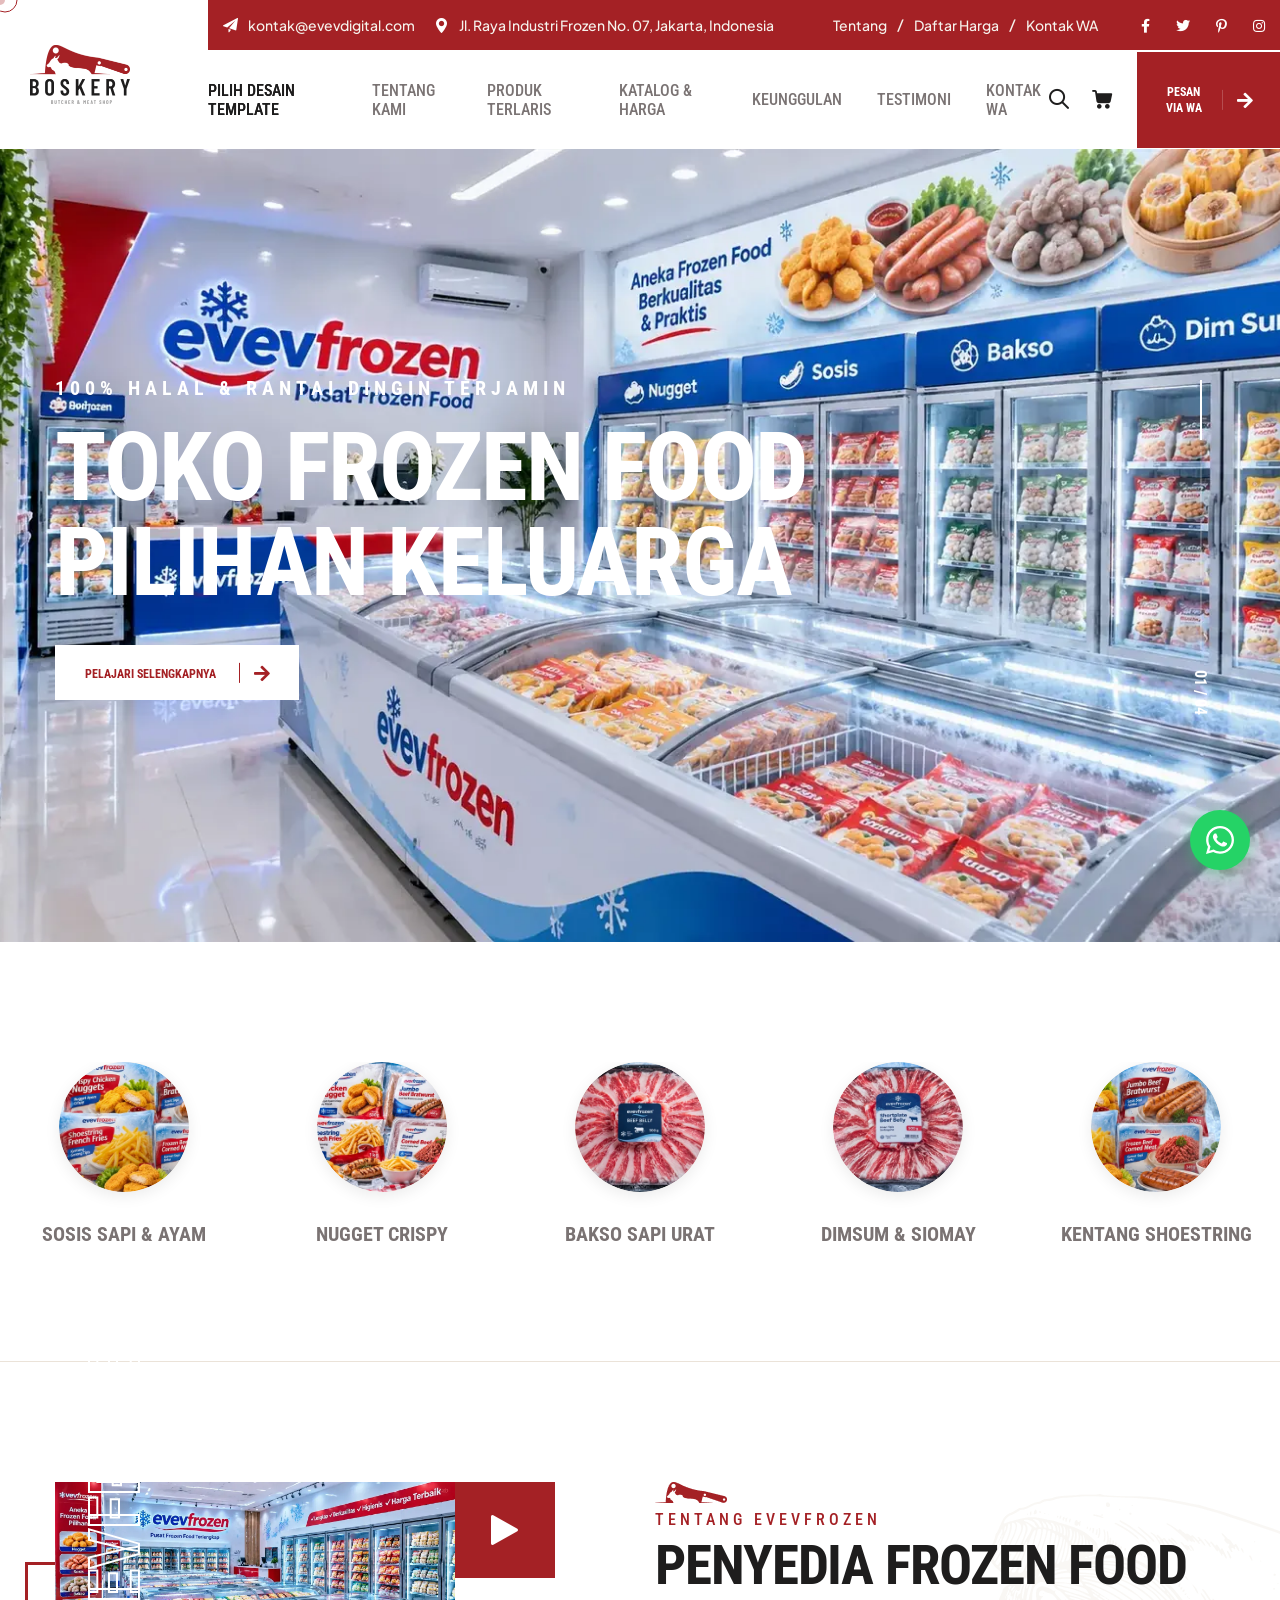
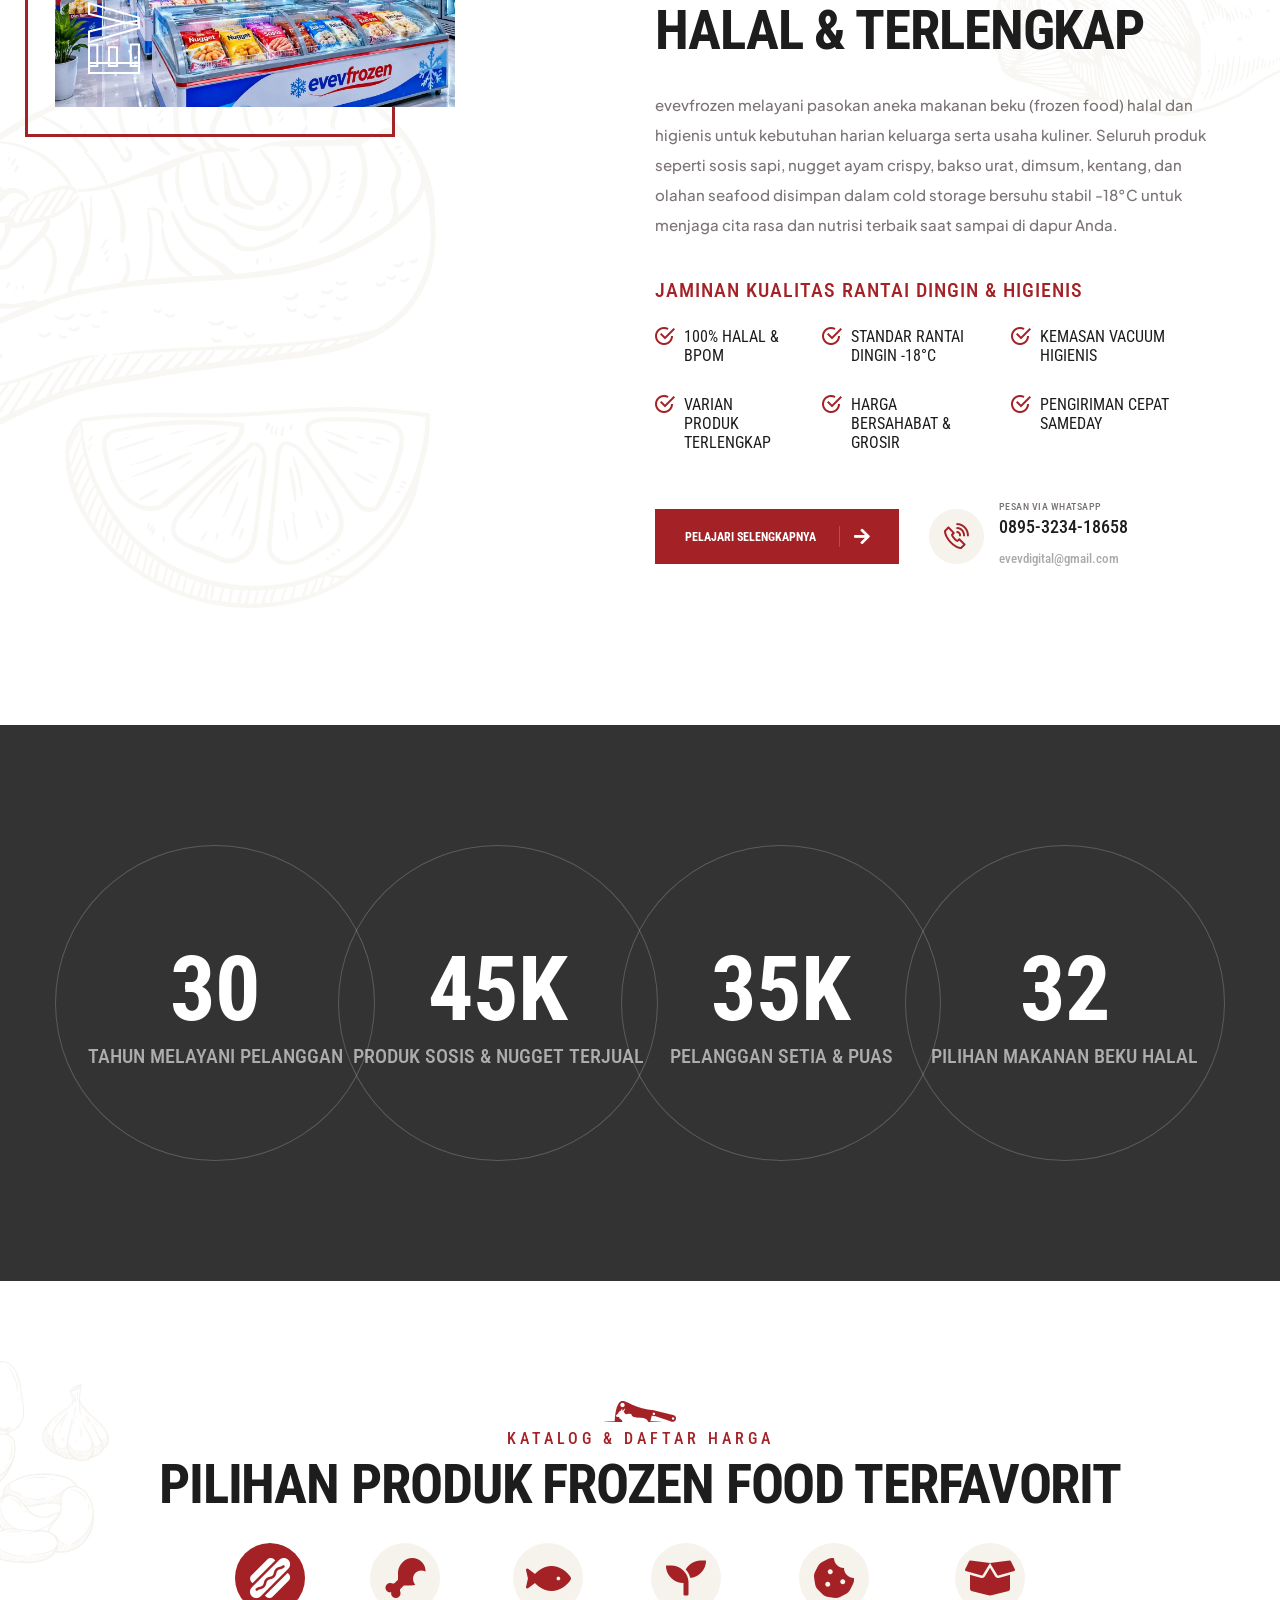
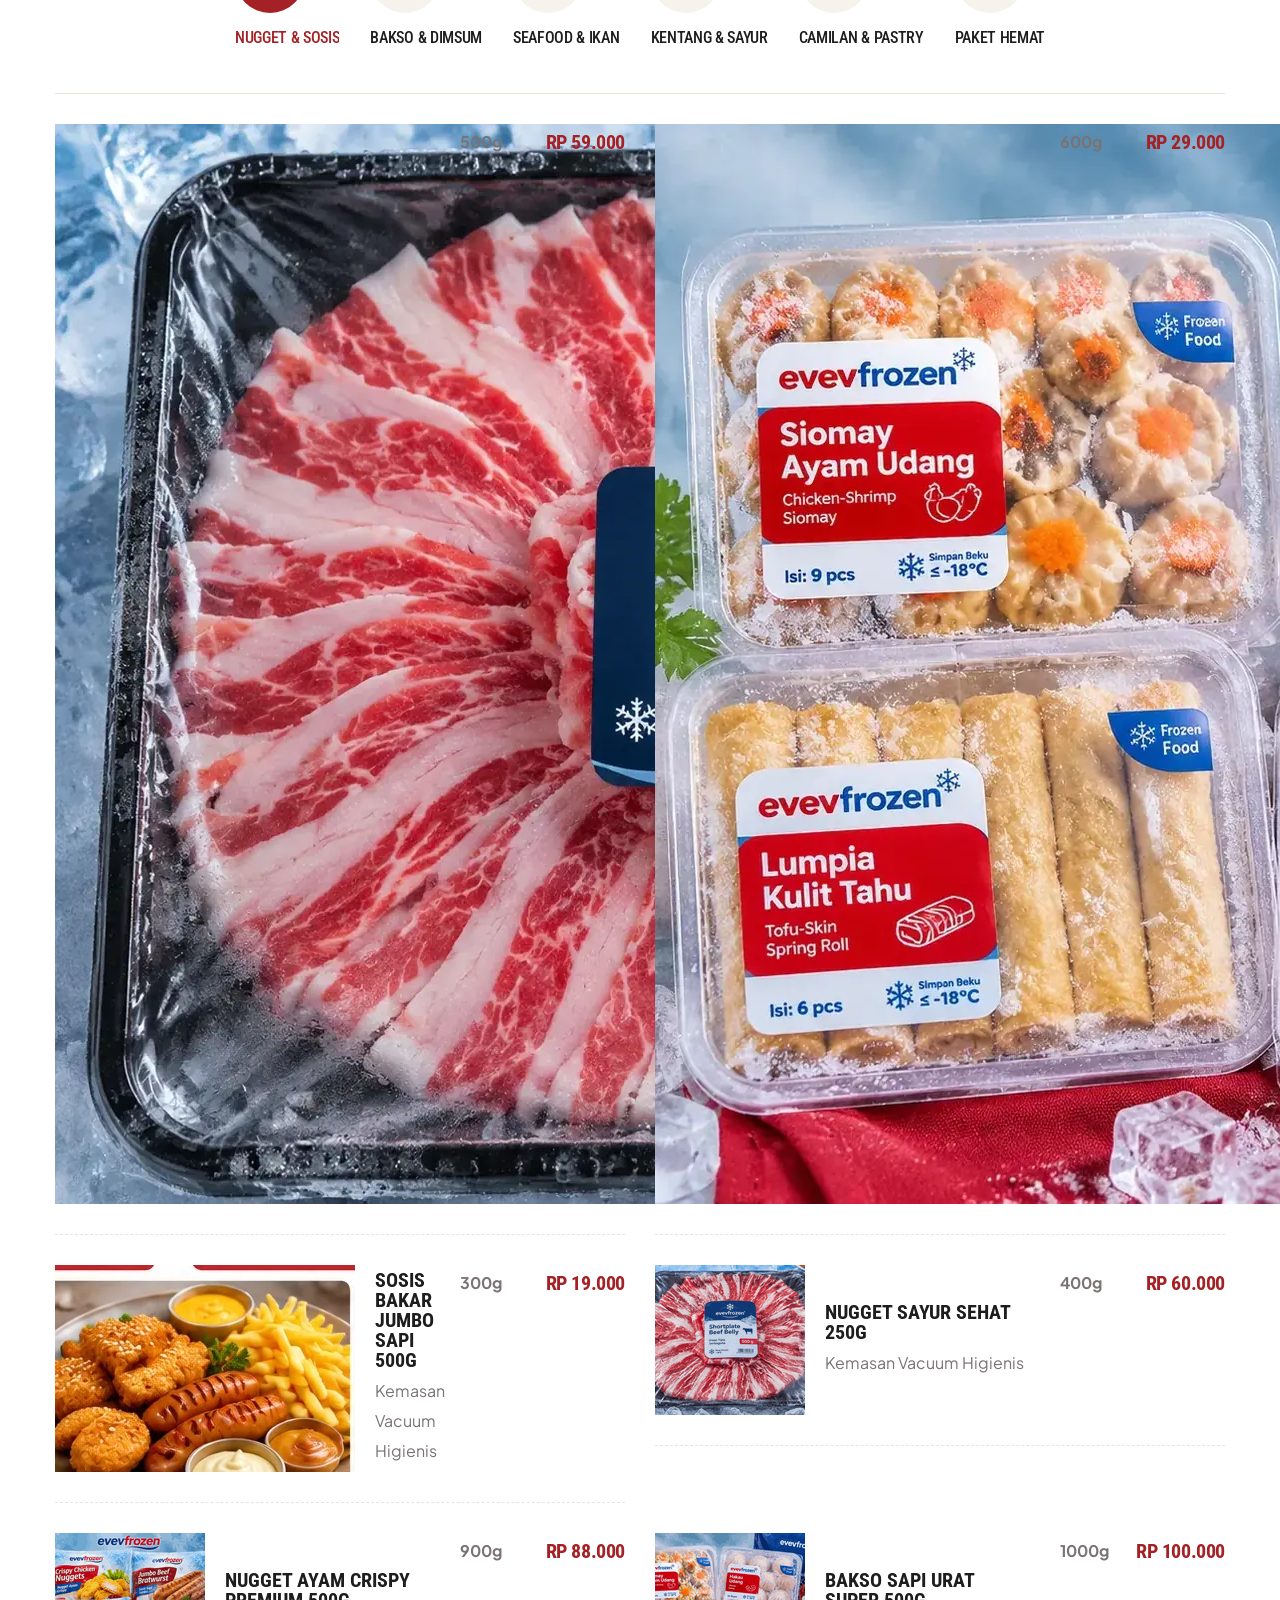
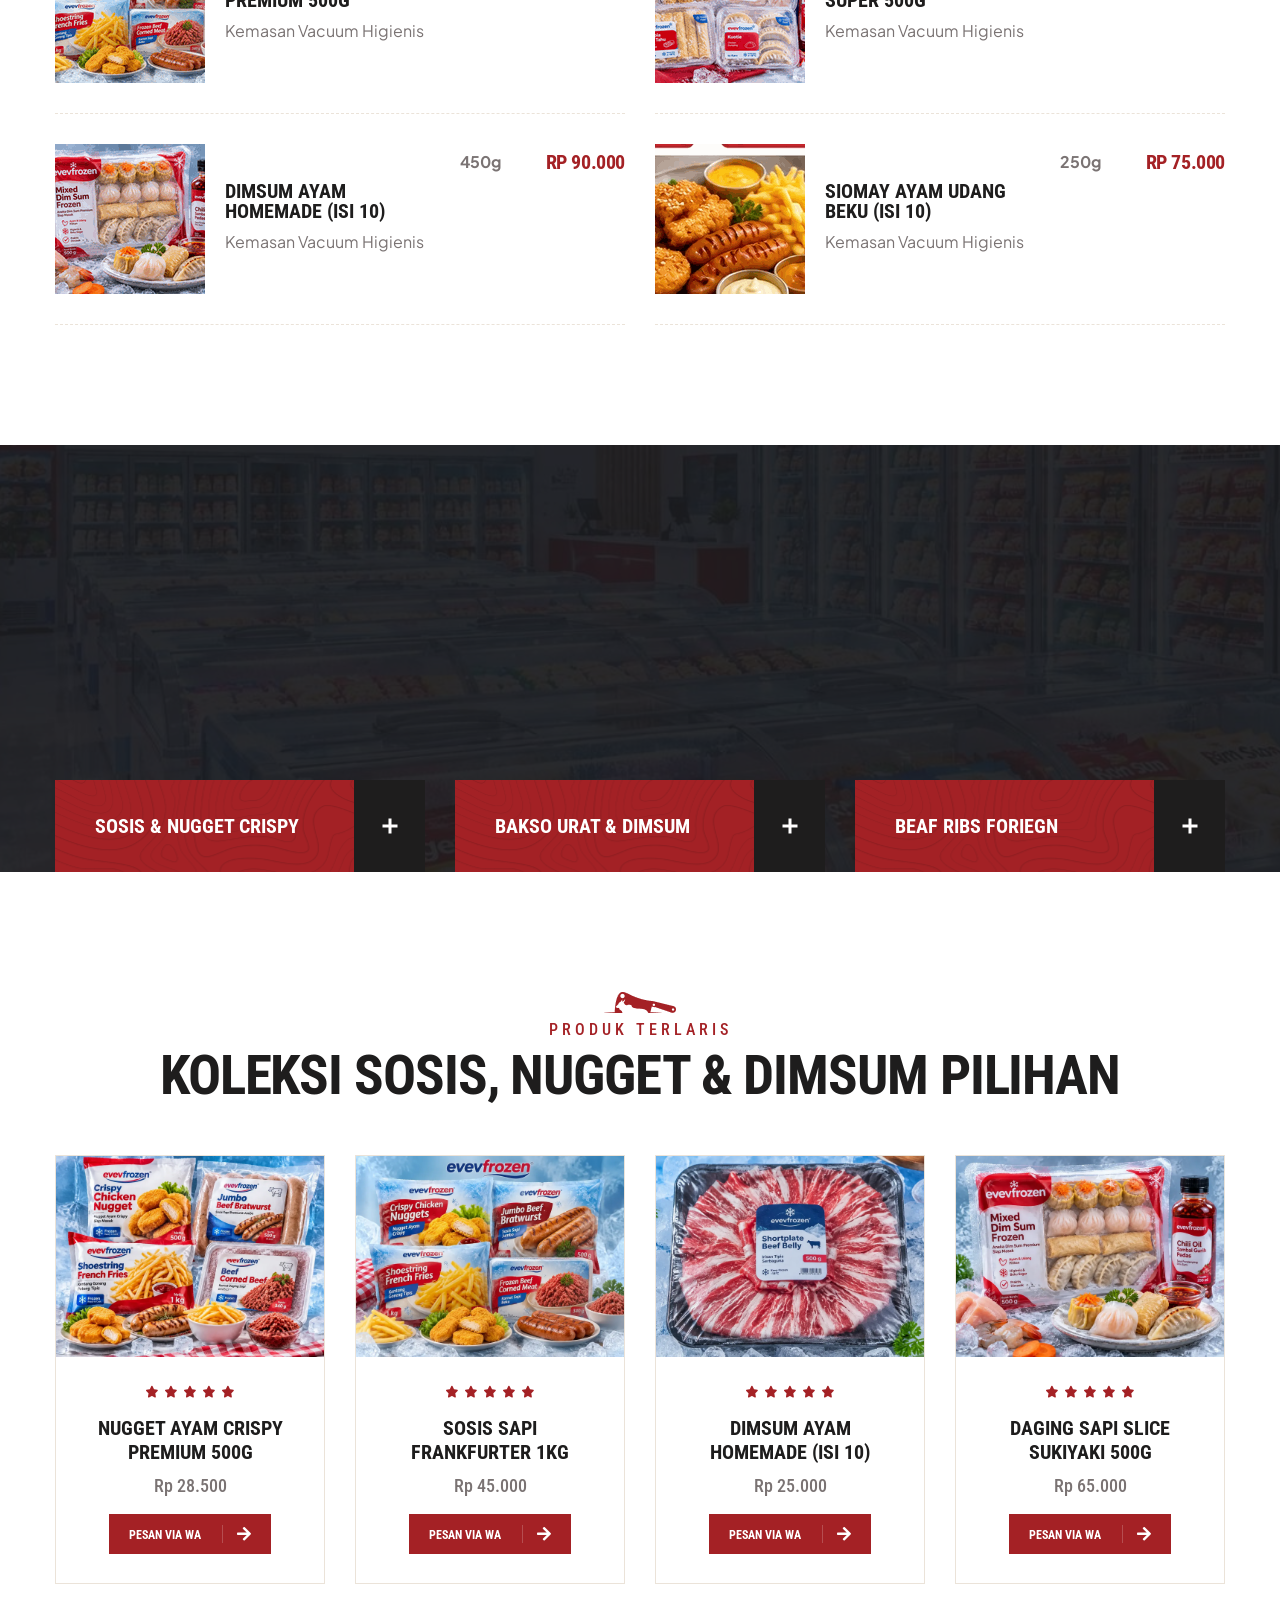
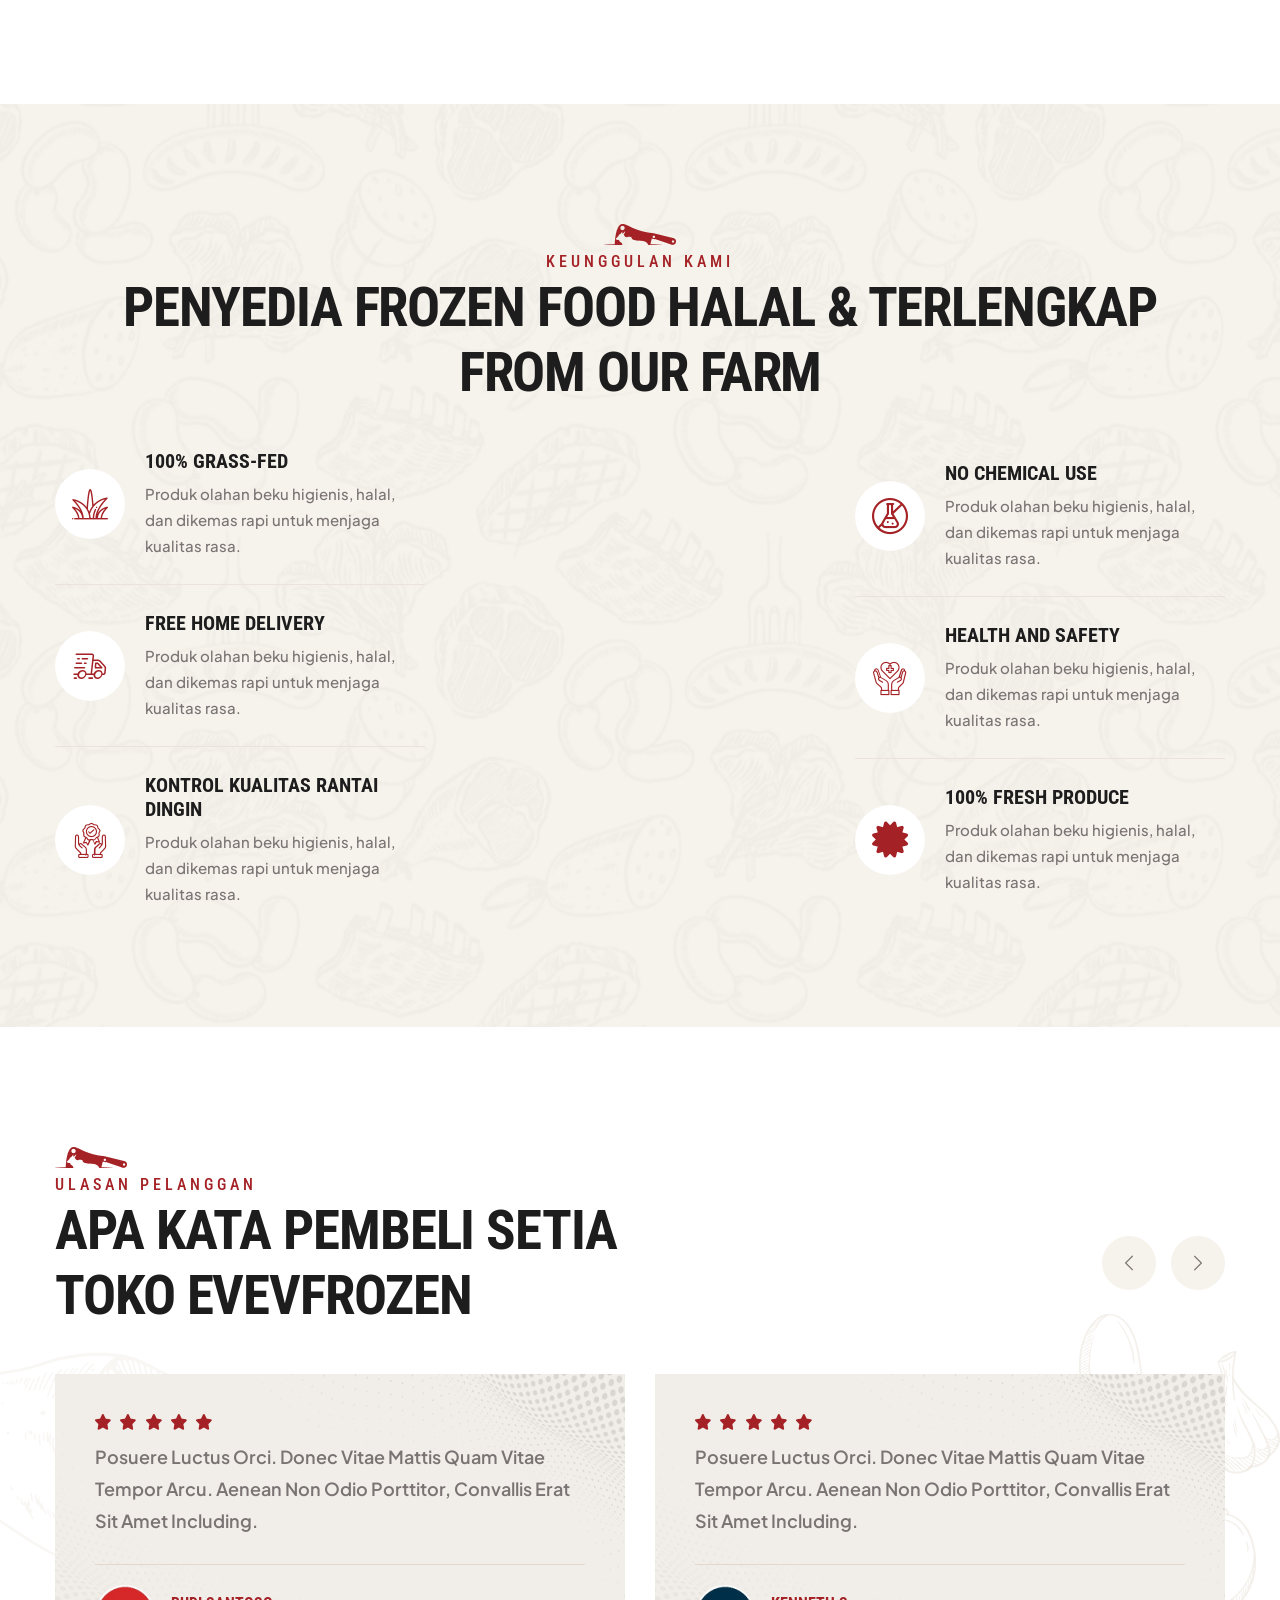
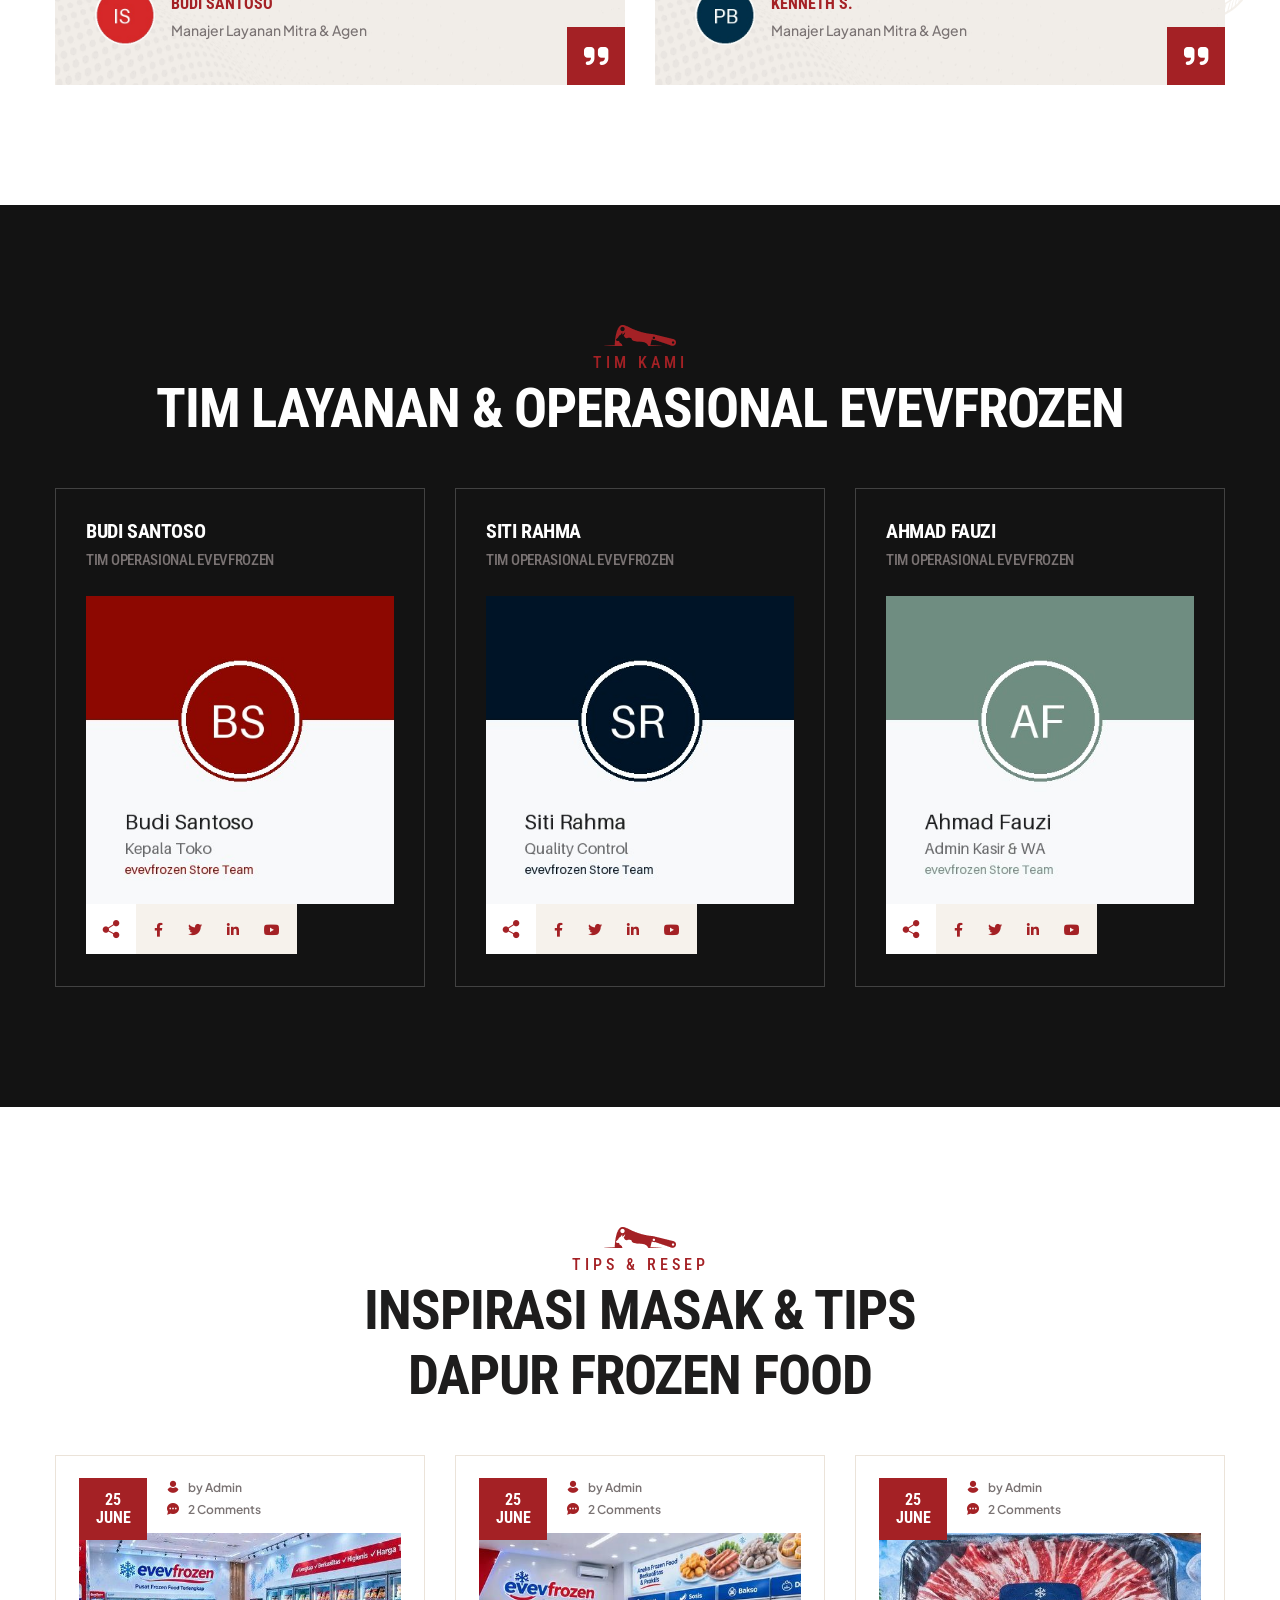
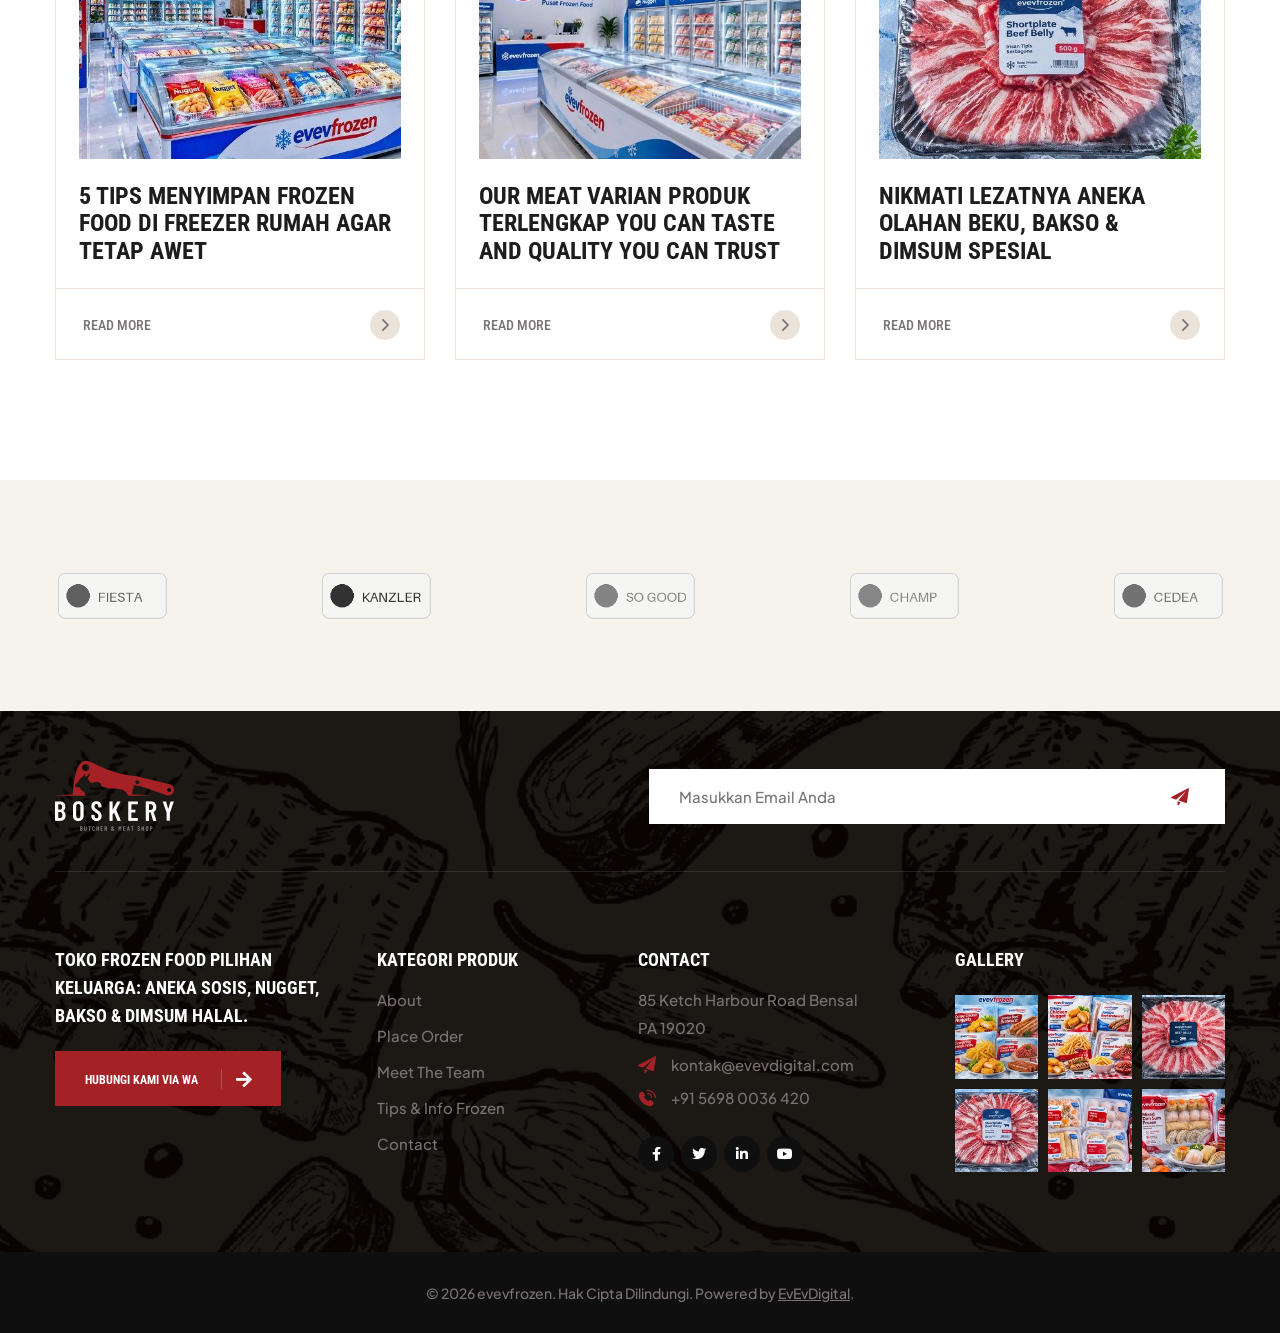
==== template-1.html @ 97417779 "feat: inisialisasi repositori template UMKM Frozen Food & Daging Halal (3 varian)" ====
<!DOCTYPE html>

<html lang="en">



<head>

    <meta charset="UTF-8" />

    <meta name="viewport" content="width=device-width, initial-scale=1.0" />

    <title>evevfrozen | Toko Frozen Food Terlengkap - Aneka Sosis, Nugget, Bakso & Dimsum Halal</title>

    <!-- favicons Icons -->

    <link rel="apple-touch-icon" sizes="180x180" href="assets/images/favicons/apple-touch-icon.png" />

    <link rel="icon" type="image/png" sizes="32x32" href="assets/images/favicons/favicon-32x32.png" />

    <link rel="icon" type="image/png" sizes="16x16" href="assets/images/favicons/favicon-16x16.png" />

    <link rel="manifest" href="assets/images/favicons/site.webmanifest" />

    <meta name="description" content="Boskery is a modern butcher & meat shop HTML5 Template. We specially build this template for all food and meat online store. It is also perfect for the meat shop, chicken shop, mutton shop, fish, sea food, butcher steak house, raw meat shop, vegetable shop and all other meat shops." />



    <!-- fonts -->

    <link rel="preconnect" href="https://fonts.googleapis.com">

    <link rel="preconnect" href="https://fonts.gstatic.com" crossorigin>

    <link href="https://fonts.googleapis.com/css2?family=Alex+Brush&family=Cormorant:ital,wght@0,400;0,500;0,600;0,700;1,400;1,500;1,600;1,700&family=Plus+Jakarta+Sans:ital,wght@0,300;0,400;0,500;0,600;0,700;0,800;1,300;1,400;1,500;1,600;1,700;1,800&display=swap" rel="stylesheet">

    <link href="https://fonts.googleapis.com/css2?family=Roboto+Condensed:wght@400;500;600;700;800;900&display=swap" rel="stylesheet">

    <link href="https://fonts.googleapis.com/css2?family=Quicksand:wght@700&display=swap" rel="stylesheet">



    <link rel="stylesheet" href="assets/vendors/bootstrap/css/bootstrap.min.css" />

    <link rel="stylesheet" href="assets/vendors/bootstrap-select/bootstrap-select.min.css" />

    <link rel="stylesheet" href="assets/vendors/animate/animate.min.css" />

    <link rel="stylesheet" href="assets/vendors/fontawesome/css/all.min.css" />

    <link rel="stylesheet" href="assets/vendors/jquery-ui/jquery-ui.css" />

    <link rel="stylesheet" href="assets/vendors/jarallax/jarallax.css" />

    <link rel="stylesheet" href="assets/vendors/jquery-magnific-popup/jquery.magnific-popup.css" />

    <link rel="stylesheet" href="assets/vendors/nouislider/nouislider.min.css" />

    <link rel="stylesheet" href="assets/vendors/nouislider/nouislider.pips.css" />

    <link rel="stylesheet" href="assets/vendors/tiny-slider/tiny-slider.css" />

    <link rel="stylesheet" href="assets/vendors/boskery-icons/style.css" />

    <link rel="stylesheet" href="assets/vendors/owl-carousel/css/owl.carousel.min.css" />

    <link rel="stylesheet" href="assets/vendors/owl-carousel/css/owl.theme.default.min.css" />

    <link rel="stylesheet" href="assets/vendors/swiper/css/swiper-bundle.min.css" />



    <!-- template styles -->

    <link rel="stylesheet" href="assets/css/boskery.css" />

</head>



<body class="custom-cursor">



    <div class="custom-cursor__cursor"></div>

    <div class="custom-cursor__cursor-two"></div>



    <div class="preloader">

        <div class="preloader__image" style="background-image: url(assets/images/loader.png);"></div>

    </div>

    <!-- /.preloader -->

    <div class="page-wrapper">

        <header class="main-header main-header--one sticky-header sticky-header--normal">

            <div class="main-header__container-fluid container-fluid">

                <div class="main-header__inner">

                    <div class="main-header__logo">

                        <a href="index.html">

                            <img src="assets/images/logo-dark.png" alt="evevfrozen" width="100">

                        </a>

                    </div><!-- /.main-header__logo -->

                    <div class="main-header__right">

                        <div class="topbar">

                            <div class="container-fluid">

                                <div class="topbar__inner">

                                    <ul class="list-unstyled topbar__info">

                                        <li>

                                            <i class="icon-paper-plane"></i>

                                            <a href="mailto:kontak@evevdigital.com">kontak@evevdigital.com</a>

                                        </li>

                                        <li>

                                            <i class="icon-maps-and-flags"></i>

                                            <a href="https://maps.app.goo.gl/RU419bHcAWhNFQqb8">Jl. Raya Industri Frozen No. 07, Jakarta, Indonesia</a>

                                        </li>

                                    </ul><!-- /.list-unstyled topbar__info -->

                                    <div class="topbar__right">

                                        <ul class="list-unstyled topbar__pages">

                                            <li><a href="#about">Tentang</a></li><li><a href="#pricing">Daftar Harga</a></li><li><a href="https://wa.me/62895323418658">Kontak WA</a></li>

                                        </ul><!-- /.list-unstyled topbar__pages -->

                                        <div class="topbar__social">

                                            <a href="https://facebook.com">

                                                <i class="fab fa-facebook-f" aria-hidden="true"></i>

                                                <span class="sr-only">Facebook</span>

                                            </a>

                                            <a href="https://twitter.com">

                                                <i class="fab fa-twitter" aria-hidden="true"></i>

                                                <span class="sr-only">Twitter</span>

                                            </a>

                                            <a href="https://pinterest.com">

                                                <i class="fab fa-pinterest-p" aria-hidden="true"></i>

                                                <span class="sr-only">Pinterest</span>

                                            </a>

                                            <a href="https://instagram.com">

                                                <i class="fab fa-instagram" aria-hidden="true"></i>

                                                <span class="sr-only">Instagram</span>

                                            </a>

                                        </div><!-- /.topbar__social -->

                                    </div><!-- /.topbar__right -->

                                </div><!-- /.topbar__inner -->

                            </div><!-- /.container-fluid -->

                        </div><!-- /.topbar -->

                        <div class="main-header__right__inner">

                            <div class="main-header__right__left">

                                <nav class="main-header__nav main-menu">
                                    <ul class="main-menu__list">
                                        <li class="dropdown current">
                                            <a href="index.html">Pilih Desain Template</a>
                                            <ul>
                                                <li class="current"><a href="template-1.html">Template 1: Toko Retail Frozen Food</a></li>
                                                <li class=""><a href="template-2.html">Template 2: Pusat Grosir & Agen Sosis</a></li>
                                                <li class=""><a href="template-3.html">Template 3: Supplier Horeca & Restoran</a></li>
                                            </ul>
                                        </li>
                                        <li><a href="#about">Tentang Kami</a></li>
                                        <li><a href="#shop">Produk Terlaris</a></li>
                                        <li><a href="#pricing">Katalog & Harga</a></li>
                                        <li><a href="#why-choose">Keunggulan</a></li>
                                        <li><a href="#testimonials">Testimoni</a></li>
                                        <li><a href="https://wa.me/62895323418658?text=Halo%20evevfrozen,%20saya%20ingin%20tanya%20katalog%20produk" target="_blank">Kontak WA</a></li>
                                    </ul>
                                </nav><!-- /.main-header__nav -->

                            </div><!-- /.main-header__right__left -->

                            <div class="main-header__right__right">

                                <div class="mobile-nav__btn mobile-nav__toggler">

                                    <span></span>

                                    <span></span>

                                    <span></span>

                                </div><!-- /.mobile-nav__toggler -->

                                <div class="main-header__call">

                                    <span class="main-header__call__icon icon-mobile"></span><!-- /.main-header__call__icon -->

                                    <div class="main-header__call__inner">

                                        <span class="main-header__call__tagline">Pesan via WhatsApp</span>

                                        <!-- /.main-header__call__tagline -->

                                        <a href="https://wa.me/62895323418658?text=Halo%20evevfrozen,%20saya%20ingin%20pesan%20produk%20frozen%20food" class="main-header__call__number" target="_blank">0895-3234-18658<br><span style="font-size:13px;color:#aaa;">evevdigital@gmail.com</span></a>

                                        <!-- /.main-header__call__number -->

                                    </div><!-- /.main-header__call__inner -->

                                </div><!-- /.main-header__call -->

                                <a href="#" class="search-toggler main-header__search">

                                    <i class="icon-search" aria-hidden="true"></i>

                                    <span class="sr-only">Search</span>

                                </a><!-- /.search-toggler -->

                                <a href="#shop" class="main-header__cart">

                                    <i class="icon-cart" aria-hidden="true"></i>

                                    <span class="sr-only">Search</span>

                                </a><!-- /.search-toggler -->

                                <a href="#contact" class="boskery-btn main-header__btn">

                                    <span class="boskery-btn__hover"></span>

                                    <span class="boskery-btn__hover"></span>

                                    <span class="boskery-btn__hover"></span>

                                    <span class="boskery-btn__hover"></span>

                                    <span class="boskery-btn__hover"></span>

                                    <span class="boskery-btn__hover"></span>

                                    <span class="boskery-btn__text">Pesan via WA</span>

                                    <i class="fas fa-arrow-right"></i>

                                </a><!-- /.thm-btn main-header__btn -->

                            </div><!-- /.main-header__right__right -->

                        </div><!-- /.main-header__right__inner -->

                    </div><!-- /.main-header__right -->

                </div><!-- /.main-header__inner -->

            </div><!-- /.container-fluid -->

        </header><!-- /.main-header -->



        <section class="hero-slider-one hero-main-slider" id="home">

            <div class="hero-slider-one__carousel boskery-owl__carousel--with-counter owl-carousel" data-owl-options='{

		"loop": true,

		"animateIn": "fadeIn",

		"animateOut": "slideOutDown",

		"items": 1,

		"autoplay": true,

		"autoplayTimeout": 7000,

		"smartSpeed": 1000,

		"nav": false,

        "navText": ["<span class=\"icon-left-arrow\"></span>","<span class=\"icon-right-arrow\"></span>"],

		"dots": true,

		"margin": 0

	    }'>

                <div class="item">

                    <div class="hero-slider-one__item">

                        <div class="hero-slider-one__bg" style="background-image: url(assets/images/evevfrozen/hero_store_retail_frozen.webp);"></div>

                        <div class="container">

                            <div class="row">

                                <div class="col-xxl-12 col-xl-10 col-lg-10">

                                    <div class="hero-slider-one__content">

                                        <h5 class="hero-slider-one__sub-title">100% Halal & Rantai Dingin Terjamin</h5><!-- /.slider-sub-title -->

                                        <h2 class="hero-slider-one__title">

                                            Toko Frozen Food <br> Pilihan Keluarga

                                            <span class="hero-slider-one__title__overlay-group">

                                                <span class="hero-slider-one__title__overlay"></span>

                                                <span class="hero-slider-one__title__overlay"></span>

                                                <span class="hero-slider-one__title__overlay"></span>

                                                <span class="hero-slider-one__title__overlay"></span>

                                                <span class="hero-slider-one__title__overlay"></span>

                                                <span class="hero-slider-one__title__overlay"></span>

                                            </span>

                                        </h2><!-- /.slider-title -->

                                        <div class="hero-slider-one__btn">

                                            <a href="#about" class="boskery-btn">

                                                <span class="boskery-btn__hover"></span>

                                                <span class="boskery-btn__hover"></span>

                                                <span class="boskery-btn__hover"></span>

                                                <span class="boskery-btn__hover"></span>

                                                <span class="boskery-btn__hover"></span>

                                                <span class="boskery-btn__hover"></span>

                                                <span class="boskery-btn__text">Pelajari Selengkapnya</span>

                                                <i class="fas fa-arrow-right"></i>

                                            </a><!-- slider-btn -->

                                        </div>

                                    </div>

                                </div>

                            </div>

                        </div>

                    </div>

                </div><!-- /.slider-item -->

                <div class="item">

                    <div class="hero-slider-one__item">

                        <div class="hero-slider-one__bg" style="background-image: url(assets/images/evevfrozen/hero_daging_slice_banner.webp);"></div>

                        <div class="container">

                            <div class="row">

                                <div class="col-xxl-12 col-xl-10 col-lg-10">

                                    <div class="hero-slider-one__content">

                                        <h5 class="hero-slider-one__sub-title">100% Halal & Rantai Dingin Terjamin</h5><!-- /.slider-sub-title -->

                                        <h2 class="hero-slider-one__title">

                                            Toko Frozen Food <br> Pilihan Keluarga

                                            <span class="hero-slider-one__title__overlay-group">

                                                <span class="hero-slider-one__title__overlay"></span>

                                                <span class="hero-slider-one__title__overlay"></span>

                                                <span class="hero-slider-one__title__overlay"></span>

                                                <span class="hero-slider-one__title__overlay"></span>

                                                <span class="hero-slider-one__title__overlay"></span>

                                                <span class="hero-slider-one__title__overlay"></span>

                                            </span>

                                        </h2><!-- /.slider-title -->

                                        <div class="hero-slider-one__btn">

                                            <a href="#about" class="boskery-btn">

                                                <span class="boskery-btn__hover"></span>

                                                <span class="boskery-btn__hover"></span>

                                                <span class="boskery-btn__hover"></span>

                                                <span class="boskery-btn__hover"></span>

                                                <span class="boskery-btn__hover"></span>

                                                <span class="boskery-btn__hover"></span>

                                                <span class="boskery-btn__text">Pelajari Selengkapnya</span>

                                                <i class="fas fa-arrow-right"></i>

                                            </a><!-- slider-btn -->

                                        </div>

                                    </div>

                                </div>

                            </div>

                        </div>

                    </div>

                </div><!-- /.slider-item -->

                <div class="item">

                    <div class="hero-slider-one__item">

                        <div class="hero-slider-one__bg" style="background-image: url(assets/images/evevfrozen/hero_seafood_frozen_banner.webp);"></div>

                        <div class="container">

                            <div class="row">

                                <div class="col-xxl-12 col-xl-10 col-lg-10">

                                    <div class="hero-slider-one__content">

                                        <h5 class="hero-slider-one__sub-title">100% Halal & Rantai Dingin Terjamin</h5><!-- /.slider-sub-title -->

                                        <h2 class="hero-slider-one__title">

                                            Toko Frozen Food <br> Pilihan Keluarga

                                            <span class="hero-slider-one__title__overlay-group">

                                                <span class="hero-slider-one__title__overlay"></span>

                                                <span class="hero-slider-one__title__overlay"></span>

                                                <span class="hero-slider-one__title__overlay"></span>

                                                <span class="hero-slider-one__title__overlay"></span>

                                                <span class="hero-slider-one__title__overlay"></span>

                                                <span class="hero-slider-one__title__overlay"></span>

                                            </span>

                                        </h2><!-- /.slider-title -->

                                        <div class="hero-slider-one__btn">

                                            <a href="#about" class="boskery-btn">

                                                <span class="boskery-btn__hover"></span>

                                                <span class="boskery-btn__hover"></span>

                                                <span class="boskery-btn__hover"></span>

                                                <span class="boskery-btn__hover"></span>

                                                <span class="boskery-btn__hover"></span>

                                                <span class="boskery-btn__hover"></span>

                                                <span class="boskery-btn__text">Pelajari Selengkapnya</span>

                                                <i class="fas fa-arrow-right"></i>

                                            </a><!-- slider-btn -->

                                        </div>

                                    </div>

                                </div>

                            </div>

                        </div>

                    </div>

                </div><!-- /.slider-item -->

                <div class="item">

                    <div class="hero-slider-one__item">

                        <div class="hero-slider-one__bg" style="background-image: url(assets/images/evevfrozen/hero_daging_slice_banner.webp);"></div>

                        <div class="container">

                            <div class="row">

                                <div class="col-xxl-12 col-xl-10 col-lg-10">

                                    <div class="hero-slider-one__content">

                                        <h5 class="hero-slider-one__sub-title">100% Halal & Rantai Dingin Terjamin</h5><!-- /.slider-sub-title -->

                                        <h2 class="hero-slider-one__title">

                                            Toko Frozen Food <br> Pilihan Keluarga

                                            <span class="hero-slider-one__title__overlay-group">

                                                <span class="hero-slider-one__title__overlay"></span>

                                                <span class="hero-slider-one__title__overlay"></span>

                                                <span class="hero-slider-one__title__overlay"></span>

                                                <span class="hero-slider-one__title__overlay"></span>

                                                <span class="hero-slider-one__title__overlay"></span>

                                                <span class="hero-slider-one__title__overlay"></span>

                                            </span>

                                        </h2><!-- /.slider-title -->

                                        <div class="hero-slider-one__btn">

                                            <a href="#about" class="boskery-btn">

                                                <span class="boskery-btn__hover"></span>

                                                <span class="boskery-btn__hover"></span>

                                                <span class="boskery-btn__hover"></span>

                                                <span class="boskery-btn__hover"></span>

                                                <span class="boskery-btn__hover"></span>

                                                <span class="boskery-btn__hover"></span>

                                                <span class="boskery-btn__text">Pelajari Selengkapnya</span>

                                                <i class="fas fa-arrow-right"></i>

                                            </a><!-- slider-btn -->

                                        </div>

                                    </div>

                                </div>

                            </div>

                        </div>

                    </div>

                </div><!-- /.slider-item -->

            </div>

        </section><!-- /.hero-slider-one -->



        <section class="meat-list">

            <div class="container-fluid">

                <div class="meat-list__carousel boskery-owl__carousel boskery-owl__carousel--basic-nav owl-carousel owl-theme" data-owl-options='{
            "items": 6,
            "margin": 40,
            "loop": true,
            "smartSpeed": 700,
            "nav": false,
            "navText": ["<span class=\"fa fa-angle-left\"></span>","<span class=\"fa fa-angle-right\"></span>"],
            "dots": false,
            "autoplay": true,
            "responsive": {
                "0": {
                    "items": 1,
                    "margin": 20
                },
                "480": {
                    "items": 2,
                    "margin": 20
                },
                "768": {
                    "items": 3,
                    "margin": 30
                },
                "992": {
                    "items": 4,
                    "margin": 30
                },
                "1200": {
                    "items": 5,
                    "margin": 40
                },
                "1400": {
                    "items": 6,
                    "margin": 40
                }
            }
        }'>
                    <div class="meat-list__item item wow fadeInUp" data-wow-duration="1500ms" data-wow-delay="00ms">
                        <div class="meat-list__icon">
                            <img src="assets/images/evevfrozen/cat_sosis_sapi.webp" alt="Sosis Sapi & Ayam">
                        </div><!-- /.meat-list__icon -->
                        <h6 class="meat-list__title">Sosis Sapi & Ayam</h6><!-- /.meat-list__title -->
                    </div><!-- /.meat-list__item item -->
                    <div class="meat-list__item item wow fadeInUp" data-wow-duration="1500ms" data-wow-delay="200ms">
                        <div class="meat-list__icon">
                            <img src="assets/images/evevfrozen/cat_nugget_crispy.webp" alt="Nugget Crispy">
                        </div><!-- /.meat-list__icon -->
                        <h6 class="meat-list__title">Nugget Crispy</h6><!-- /.meat-list__title -->
                    </div><!-- /.meat-list__item item -->
                    <div class="meat-list__item item wow fadeInUp" data-wow-duration="1500ms" data-wow-delay="400ms">
                        <div class="meat-list__icon">
                            <img src="assets/images/evevfrozen/cat_bakso_urat.webp" alt="Bakso Sapi Urat">
                        </div><!-- /.meat-list__icon -->
                        <h6 class="meat-list__title">Bakso Sapi Urat</h6><!-- /.meat-list__title -->
                    </div><!-- /.meat-list__item item -->
                    <div class="meat-list__item item wow fadeInUp" data-wow-duration="1500ms" data-wow-delay="600ms">
                        <div class="meat-list__icon">
                            <img src="assets/images/evevfrozen/cat_dimsum_siomay.webp" alt="Dimsum & Siomay">
                        </div><!-- /.meat-list__icon -->
                        <h6 class="meat-list__title">Dimsum & Siomay</h6><!-- /.meat-list__title -->
                    </div><!-- /.meat-list__item item -->
                    <div class="meat-list__item item wow fadeInUp" data-wow-duration="1500ms" data-wow-delay="800ms">
                        <div class="meat-list__icon">
                            <img src="assets/images/evevfrozen/cat_kentang_shoestring.webp" alt="Kentang Shoestring">
                        </div><!-- /.meat-list__icon -->
                        <h6 class="meat-list__title">Kentang Shoestring</h6><!-- /.meat-list__title -->
                    </div><!-- /.meat-list__item item -->
                    <div class="meat-list__item item wow fadeInUp" data-wow-duration="1500ms" data-wow-delay="1000ms">
                        <div class="meat-list__icon">
                            <img src="assets/images/evevfrozen/cat_seafood_ikan.webp" alt="Seafood & Ikan">
                        </div><!-- /.meat-list__icon -->
                        <h6 class="meat-list__title">Seafood & Ikan</h6><!-- /.meat-list__title -->
                    </div><!-- /.meat-list__item item -->
                    <div class="meat-list__item item wow fadeInUp" data-wow-duration="1500ms" data-wow-delay="1200ms">
                        <div class="meat-list__icon">
                            <img src="assets/images/evevfrozen/cat_daging_slice.webp" alt="Daging Slice Sukiyaki">
                        </div><!-- /.meat-list__icon -->
                        <h6 class="meat-list__title">Daging Slice Sukiyaki</h6><!-- /.meat-list__title -->
                    </div><!-- /.meat-list__item item -->
                    <div class="meat-list__item item wow fadeInUp" data-wow-duration="1500ms" data-wow-delay="1400ms">
                        <div class="meat-list__icon">
                            <img src="assets/images/evevfrozen/cat_paket_hemat.webp" alt="Paket Hemat Usaha">
                        </div><!-- /.meat-list__icon -->
                        <h6 class="meat-list__title">Paket Hemat Usaha</h6><!-- /.meat-list__title -->
                    </div><!-- /.meat-list__item item -->
                </div>

            </div><!-- /.container-fluid -->

        </section><!-- /.meat-list -->



        <section class="about-one section-space-top" id="about">

            <div class="container">

                <div class="row gutter-y-60">

                    <div class="col-lg-6 wow fadeInLeft" data-wow-duration="1500ms">

                        <div class="about-one__image">

                            <div class="about-one__image__inner">

                                <h3 class="about-one__image__text">evevfrozen</h3><!-- /.about-one__image__text -->

                                <img src="assets/images/evevfrozen/hero_supermarket_showcase.webp" alt="about image">

                                <a href="https://www.youtube.com/watch?v=h9MbznbxlLc" class="video-button video-popup">

                                    <span class="icon-play"></span>

                                    <i class="video-button__ripple"></i>

                                </a>

                                <div class="about-one__image__border"></div><!-- /.about-one__image__border -->

                            </div><!-- /.about-one__image__inner -->

                            

                        </div><!-- /.about-one__image -->

                    </div><!-- /.col-lg-6 -->

                    <div class="col-lg-6 wow fadeInRight" data-wow-duration="1500ms">

                        <div class="about-one__content">

                            <div class="sec-title @@extraClassName">



                                <img src="assets/images/shapes/sec-title-s-1.png" alt="TENTANG EVEVFROZEN" class="sec-title__img">





                                <h6 class="sec-title__tagline">TENTANG EVEVFROZEN</h6><!-- /.sec-title__tagline -->



                                <h2 class="sec-title__title">Penyedia Frozen Food Halal & Terlengkap</h2><!-- /.sec-title__title -->

                            </div><!-- /.sec-title -->

                            <p class="about-one__text">evevfrozen melayani pasokan aneka makanan beku (frozen food) halal dan higienis untuk kebutuhan harian keluarga serta usaha kuliner. Seluruh produk seperti sosis sapi, nugget ayam crispy, bakso urat, dimsum, kentang, dan olahan seafood disimpan dalam cold storage bersuhu stabil -18°C untuk menjaga cita rasa dan nutrisi terbaik saat sampai di dapur Anda.</p><!-- /.about-one__text -->

                            <div class="about-one__inner">

                                <h5 class="about-one__info-title">Jaminan Kualitas Rantai Dingin & Higienis</h5><!-- /.about-one__info__title -->

                                <ul class="about-one__info">

                                    <li>

                                        <span class="icon-check-mark"></span>

                                        100% Halal & BPOM

                                    </li>

                                    <li>

                                        <span class="icon-check-mark"></span>

                                        Standar Rantai Dingin -18°C

                                    </li>

                                    <li>

                                        <span class="icon-check-mark"></span>

                                        Kemasan Vacuum Higienis

                                    </li>

                                    <li>

                                        <span class="icon-check-mark"></span>

                                        Varian Produk Terlengkap

                                    </li>

                                    <li>

                                        <span class="icon-check-mark"></span>

                                        Harga Bersahabat & Grosir

                                    </li>

                                    <li>

                                        <span class="icon-check-mark"></span>

                                        Pengiriman Cepat Sameday

                                    </li>

                                </ul><!-- /.about-one__info -->

                            </div><!-- /.about-one__inner -->

                            <div class="about-one__bottom">

                                <a href="#contact" class="boskery-btn">

                                    <span class="boskery-btn__hover"></span>

                                    <span class="boskery-btn__hover"></span>

                                    <span class="boskery-btn__hover"></span>

                                    <span class="boskery-btn__hover"></span>

                                    <span class="boskery-btn__hover"></span>

                                    <span class="boskery-btn__hover"></span>

                                    <span class="boskery-btn__text">Pelajari Selengkapnya</span>

                                    <i class="fas fa-arrow-right"></i>

                                </a><!-- /.boskery-btn -->

                                <div class="contact__info">

                                    <div class="contact__info__inner">

                                        <div class="contact__info__icon">

                                            <span class="icon-telephone"></span>

                                        </div><!-- /.contact__info__icon -->

                                        <div class="contact__info__right">

                                            <h4 class="contact__info__title">Pesan via WhatsApp</h4><!-- /.contact__info__title -->

                                            <a href="tel:+62895323418658" class="contact__info__number">0895-3234-18658<br><span style="font-size:13px;color:#aaa;">evevdigital@gmail.com</span></a><!-- /.contact__info__number -->

                                        </div><!-- /.contact__info__right -->

                                    </div><!-- /.contact__info__inner -->

                                </div><!-- /.contact__info -->

                            </div><!-- /.about-one__bottom -->

                        </div><!-- /.about-one__content -->

                    </div><!-- /.col-lg-6 -->

                </div><!-- /.row -->

            </div><!-- /.container -->

            <div class="about-one__shape">

                <img src="assets/images/shapes/about-shape-1-2.png" alt="about shape" class="about-one__shape__one">

                <img src="assets/images/shapes/about-shape-1-3.png" alt="about shape" class="about-one__shape__two">

            </div><!-- /.about-one__shape -->

        </section><!-- /.about-one section-space-top -->



        <section class="counter-one section-space">

            <div class="counter-one__bg boskery-jarallax" data-jarallax data-speed="0.3" style="background-image: url(assets/images/evevfrozen/product_bakso_cilok_daging.webp);"></div><!-- /.counter-one__bg -->

            <div class="container">

                <div class="counter-one__wrapper">

                    <div class="counter-one__item wow fadeInUp" data-wow-duration="1500ms" data-wow-delay="00ms">

                        <div class="counter-one__item__inner">

                            <div class="counter-one__box count-box">

                                <h3 class="counter-one__count-text count-text" data-stop="30" data-speed="1500">0</h3>

                            </div><!-- /.counter-one__box -->

                            <h4 class="counter-one__title">Tahun Melayani Pelanggan</h4><!-- /.counter-one__title -->

                        </div><!-- /.counter-one__item__inner -->

                    </div><!-- /.counter-one__item -->

                    <div class="counter-one__item wow fadeInUp" data-wow-duration="1500ms" data-wow-delay="200ms">

                        <div class="counter-one__item__inner">

                            <div class="counter-one__box count-box">

                                <h3 class="counter-one__count-text count-text" data-stop="45" data-speed="1500">0</h3>

                                <h3 class="counter-one__count-text">k</h3>

                            </div><!-- /.counter-one__box -->

                            <h4 class="counter-one__title">Produk Sosis & Nugget Terjual</h4><!-- /.counter-one__title -->

                        </div><!-- /.counter-one__item__inner -->

                    </div><!-- /.counter-one__item -->

                    <div class="counter-one__item wow fadeInUp" data-wow-duration="1500ms" data-wow-delay="400ms">

                        <div class="counter-one__item__inner">

                            <div class="counter-one__box count-box">

                                <h3 class="counter-one__count-text count-text" data-stop="35" data-speed="1500">0</h3>

                                <h3 class="counter-one__count-text">k</h3>

                            </div><!-- /.counter-one__box -->

                            <h4 class="counter-one__title">Pelanggan Setia & Puas</h4><!-- /.counter-one__title -->

                        </div><!-- /.counter-one__item__inner -->

                    </div><!-- /.counter-one__item -->

                    <div class="counter-one__item wow fadeInUp" data-wow-duration="1500ms" data-wow-delay="600ms">

                        <div class="counter-one__item__inner">

                            <div class="counter-one__box count-box">

                                <h3 class="counter-one__count-text count-text" data-stop="32" data-speed="1500">0</h3>

                            </div><!-- /.counter-one__box -->

                            <h4 class="counter-one__title">Pilihan Makanan Beku Halal</h4><!-- /.counter-one__title -->

                        </div><!-- /.counter-one__item__inner -->

                    </div><!-- /.counter-one__item -->

                </div><!-- /.counter-one__wrapper -->

            </div><!-- /.container -->

        </section><!-- /.counter-one section-space -->



        <section class="pricing-one pricing-one--home section-space-two" id="pricing">

            <div class="container">

                <div class="sec-title sec-title--center">



                    <img src="assets/images/shapes/sec-title-s-1.png" alt="Katalog & Daftar Harga" class="sec-title__img">





                    <h6 class="sec-title__tagline">Katalog & Daftar Harga</h6><!-- /.sec-title__tagline -->



                    <h2 class="sec-title__title">Pilihan Produk Frozen Food Terfavorit</h2><!-- /.sec-title__title -->

                </div><!-- /.sec-title -->

                <div class="pricing-one__main-tab-box tabs-box wow fadeInUp" data-wow-duration="1500ms">

                    <ul class="tab-buttons">

                        <li data-tab="#beaf-meat" class="tab-btn active-btn">

                            <i class="fas fa-hotdog"></i>

                            <span>Nugget & Sosis</span>

                        </li>

                        <li data-tab="#turkey" class="tab-btn">

                            <i class="fas fa-drumstick-bite"></i>

                            <span>Bakso & Dimsum</span>

                        </li>

                        <li data-tab="#poultry" class="tab-btn">

                            <i class="fas fa-fish"></i>

                            <span>Seafood & Ikan</span>

                        </li>

                        <li data-tab="#lamb" class="tab-btn">

                            <i class="fas fa-seedling"></i>

                            <span>Kentang & Sayur</span>

                        </li>

                        <li data-tab="#goat" class="tab-btn">

                            <i class="fas fa-cookie-bite"></i>

                            <span>Camilan & Pastry</span>

                        </li>

                        <li data-tab="#rabbit" class="tab-btn">

                            <i class="fas fa-box-open"></i>

                            <span>Paket Hemat</span>

                        </li>

                    </ul><!-- /.tab-buttons -->

                    <div class="tabs-content">

                        <div class="tab active-tab fadeInUp animated" data-wow-delay="200ms" id="beaf-meat" style="display: block;">

                            <div class="row gutter-y-30">

                                <div class="col-md-6">

                                    <div class="pricing-card pricing-card--two">

                                        <div class="pricing-card__left">

                                            <div class="pricing-card__image">

                                                <img src="assets/images/evevfrozen/product_bakso_cilok_daging.webp" alt="Nugget Ayam Crispy Premium 500g">

                                            </div><!-- /.pricing-card__image -->

                                            <div class="pricing-card__name">

                                                <h4 class="pricing-card__title"><a href="#shop">Nugget Ayam Crispy Premium 500g</a></h4><!-- /.pricing-card__title -->

                                                <span class="pricing-card__package">kemasan vacuum higienis</span><!-- /.pricing-card__package -->

                                            </div><!-- /.pricing-card__name -->

                                        </div><!-- /.pricing-card__left -->

                                        <div class="pricing-card__right">

                                            <div class="pricing-card__weight"><span>500</span>g</div><!-- /.pricing-card__weight -->

                                            <div class="pricing-card__price">Rp <span>59.000</span></div><!-- /.pricing-card__price -->

                                        </div><!-- /.pricing-card__right -->

                                    </div><!-- /.pricing-card -->

                                </div><!-- /.col-md-6 -->

                                <div class="col-md-6">

                                    <div class="pricing-card pricing-card--two">

                                        <div class="pricing-card__left">

                                            <div class="pricing-card__image">

                                                <img src="assets/images/evevfrozen/product_seafood_udang_ikan.webp" alt="Sosis Sapi Frankfurter 1kg">

                                            </div><!-- /.pricing-card__image -->

                                            <div class="pricing-card__name">

                                                <h4 class="pricing-card__title"><a href="#shop">Sosis Sapi Frankfurter 1kg</a></h4><!-- /.pricing-card__title -->

                                                <span class="pricing-card__package">kemasan vacuum higienis</span><!-- /.pricing-card__package -->

                                            </div><!-- /.pricing-card__name -->

                                        </div><!-- /.pricing-card__left -->

                                        <div class="pricing-card__right">

                                            <div class="pricing-card__weight"><span>600</span>g</div><!-- /.pricing-card__weight -->

                                            <div class="pricing-card__price">Rp <span>29.000</span></div><!-- /.pricing-card__price -->

                                        </div><!-- /.pricing-card__right -->

                                    </div><!-- /.pricing-card -->

                                </div><!-- /.col-md-6 -->

                                <div class="col-md-6">

                                    <div class="pricing-card pricing-card--two">

                                        <div class="pricing-card__left">

                                            <div class="pricing-card__image">

                                                <img src="assets/images/evevfrozen/portfolio_paket_hemat_frozen.webp" alt="Sosis Bakar Jumbo Sapi 500g">

                                            </div><!-- /.pricing-card__image -->

                                            <div class="pricing-card__name">

                                                <h4 class="pricing-card__title"><a href="#shop">Sosis Bakar Jumbo Sapi 500g</a></h4><!-- /.pricing-card__title -->

                                                <span class="pricing-card__package">kemasan vacuum higienis</span><!-- /.pricing-card__package -->

                                            </div><!-- /.pricing-card__name -->

                                        </div><!-- /.pricing-card__left -->

                                        <div class="pricing-card__right">

                                            <div class="pricing-card__weight"><span>300</span>g</div><!-- /.pricing-card__weight -->

                                            <div class="pricing-card__price">Rp <span>19.000</span></div><!-- /.pricing-card__price -->

                                        </div><!-- /.pricing-card__right -->

                                    </div><!-- /.pricing-card -->

                                </div><!-- /.col-md-6 -->

                                <div class="col-md-6">

                                    <div class="pricing-card pricing-card--two">

                                        <div class="pricing-card__left">

                                            <div class="pricing-card__image">

                                                <img src="assets/images/pricing/pricing-product-1-4.png" alt="Nugget Sayur Sehat 250g">

                                            </div><!-- /.pricing-card__image -->

                                            <div class="pricing-card__name">

                                                <h4 class="pricing-card__title"><a href="#shop">Nugget Sayur Sehat 250g</a></h4><!-- /.pricing-card__title -->

                                                <span class="pricing-card__package">kemasan vacuum higienis</span><!-- /.pricing-card__package -->

                                            </div><!-- /.pricing-card__name -->

                                        </div><!-- /.pricing-card__left -->

                                        <div class="pricing-card__right">

                                            <div class="pricing-card__weight"><span>400</span>g</div><!-- /.pricing-card__weight -->

                                            <div class="pricing-card__price">Rp <span>60.000</span></div><!-- /.pricing-card__price -->

                                        </div><!-- /.pricing-card__right -->

                                    </div><!-- /.pricing-card -->

                                </div><!-- /.col-md-6 -->

                                <div class="col-md-6">

                                    <div class="pricing-card pricing-card--two">

                                        <div class="pricing-card__left">

                                            <div class="pricing-card__image">

                                                <img src="assets/images/pricing/pricing-product-1-5.png" alt="Nugget Ayam Crispy Premium 500g">

                                            </div><!-- /.pricing-card__image -->

                                            <div class="pricing-card__name">

                                                <h4 class="pricing-card__title"><a href="#shop">Nugget Ayam Crispy Premium 500g</a></h4><!-- /.pricing-card__title -->

                                                <span class="pricing-card__package">kemasan vacuum higienis</span><!-- /.pricing-card__package -->

                                            </div><!-- /.pricing-card__name -->

                                        </div><!-- /.pricing-card__left -->

                                        <div class="pricing-card__right">

                                            <div class="pricing-card__weight"><span>900</span>g</div><!-- /.pricing-card__weight -->

                                            <div class="pricing-card__price">Rp <span>88.000</span></div><!-- /.pricing-card__price -->

                                        </div><!-- /.pricing-card__right -->

                                    </div><!-- /.pricing-card -->

                                </div><!-- /.col-md-6 -->

                                <div class="col-md-6">

                                    <div class="pricing-card pricing-card--two">

                                        <div class="pricing-card__left">

                                            <div class="pricing-card__image">

                                                <img src="assets/images/pricing/pricing-product-1-6.png" alt="Bakso Sapi Urat Super 500g">

                                            </div><!-- /.pricing-card__image -->

                                            <div class="pricing-card__name">

                                                <h4 class="pricing-card__title"><a href="#shop">Bakso Sapi Urat Super 500g</a></h4><!-- /.pricing-card__title -->

                                                <span class="pricing-card__package">kemasan vacuum higienis</span><!-- /.pricing-card__package -->

                                            </div><!-- /.pricing-card__name -->

                                        </div><!-- /.pricing-card__left -->

                                        <div class="pricing-card__right">

                                            <div class="pricing-card__weight"><span>1000</span>g</div><!-- /.pricing-card__weight -->

                                            <div class="pricing-card__price">Rp <span>100.000</span></div><!-- /.pricing-card__price -->

                                        </div><!-- /.pricing-card__right -->

                                    </div><!-- /.pricing-card -->

                                </div><!-- /.col-md-6 -->

                                <div class="col-md-6">

                                    <div class="pricing-card pricing-card--two">

                                        <div class="pricing-card__left">

                                            <div class="pricing-card__image">

                                                <img src="assets/images/pricing/pricing-product-1-7.png" alt="Dimsum Ayam Homemade (Isi 10)">

                                            </div><!-- /.pricing-card__image -->

                                            <div class="pricing-card__name">

                                                <h4 class="pricing-card__title"><a href="#shop">Dimsum Ayam Homemade (Isi 10)</a></h4><!-- /.pricing-card__title -->

                                                <span class="pricing-card__package">kemasan vacuum higienis</span><!-- /.pricing-card__package -->

                                            </div><!-- /.pricing-card__name -->

                                        </div><!-- /.pricing-card__left -->

                                        <div class="pricing-card__right">

                                            <div class="pricing-card__weight"><span>450</span>g</div><!-- /.pricing-card__weight -->

                                            <div class="pricing-card__price">Rp <span>90.000</span></div><!-- /.pricing-card__price -->

                                        </div><!-- /.pricing-card__right -->

                                    </div><!-- /.pricing-card -->

                                </div><!-- /.col-md-6 -->

                                <div class="col-md-6">

                                    <div class="pricing-card pricing-card--two">

                                        <div class="pricing-card__left">

                                            <div class="pricing-card__image">

                                                <img src="assets/images/pricing/pricing-product-1-8.png" alt="Siomay Ayam Udang Beku (Isi 10)">

                                            </div><!-- /.pricing-card__image -->

                                            <div class="pricing-card__name">

                                                <h4 class="pricing-card__title"><a href="#shop">Siomay Ayam Udang Beku (Isi 10)</a></h4><!-- /.pricing-card__title -->

                                                <span class="pricing-card__package">kemasan vacuum higienis</span><!-- /.pricing-card__package -->

                                            </div><!-- /.pricing-card__name -->

                                        </div><!-- /.pricing-card__left -->

                                        <div class="pricing-card__right">

                                            <div class="pricing-card__weight"><span>250</span>g</div><!-- /.pricing-card__weight -->

                                            <div class="pricing-card__price">Rp <span>75.000</span></div><!-- /.pricing-card__price -->

                                        </div><!-- /.pricing-card__right -->

                                    </div><!-- /.pricing-card -->

                                </div><!-- /.col-md-6 -->

                            </div><!-- /.row -->

                        </div><!-- /.beaf-meat-tab -->

                        <div class="tab fadeInUp animated" data-wow-delay="200ms" id="turkey">

                            <div class="row gutter-y-30">

                                <div class="col-md-6">

                                    <div class="pricing-card pricing-card--two">

                                        <div class="pricing-card__left">

                                            <div class="pricing-card__image">

                                                <img src="assets/images/evevfrozen/product_bakso_cilok_daging.webp" alt="Nugget Ayam Crispy Premium 500g">

                                            </div><!-- /.pricing-card__image -->

                                            <div class="pricing-card__name">

                                                <h4 class="pricing-card__title"><a href="#shop">Nugget Ayam Crispy Premium 500g</a></h4><!-- /.pricing-card__title -->

                                                <span class="pricing-card__package">kemasan vacuum higienis</span><!-- /.pricing-card__package -->

                                            </div><!-- /.pricing-card__name -->

                                        </div><!-- /.pricing-card__left -->

                                        <div class="pricing-card__right">

                                            <div class="pricing-card__weight"><span>500</span>g</div><!-- /.pricing-card__weight -->

                                            <div class="pricing-card__price">Rp <span>59.000</span></div><!-- /.pricing-card__price -->

                                        </div><!-- /.pricing-card__right -->

                                    </div><!-- /.pricing-card -->

                                </div><!-- /.col-md-6 -->

                                <div class="col-md-6">

                                    <div class="pricing-card pricing-card--two">

                                        <div class="pricing-card__left">

                                            <div class="pricing-card__image">

                                                <img src="assets/images/evevfrozen/product_seafood_udang_ikan.webp" alt="Sosis Sapi Frankfurter 1kg">

                                            </div><!-- /.pricing-card__image -->

                                            <div class="pricing-card__name">

                                                <h4 class="pricing-card__title"><a href="#shop">Sosis Sapi Frankfurter 1kg</a></h4><!-- /.pricing-card__title -->

                                                <span class="pricing-card__package">kemasan vacuum higienis</span><!-- /.pricing-card__package -->

                                            </div><!-- /.pricing-card__name -->

                                        </div><!-- /.pricing-card__left -->

                                        <div class="pricing-card__right">

                                            <div class="pricing-card__weight"><span>600</span>g</div><!-- /.pricing-card__weight -->

                                            <div class="pricing-card__price">Rp <span>29.000</span></div><!-- /.pricing-card__price -->

                                        </div><!-- /.pricing-card__right -->

                                    </div><!-- /.pricing-card -->

                                </div><!-- /.col-md-6 -->

                                <div class="col-md-6">

                                    <div class="pricing-card pricing-card--two">

                                        <div class="pricing-card__left">

                                            <div class="pricing-card__image">

                                                <img src="assets/images/evevfrozen/portfolio_paket_hemat_frozen.webp" alt="Sosis Bakar Jumbo Sapi 500g">

                                            </div><!-- /.pricing-card__image -->

                                            <div class="pricing-card__name">

                                                <h4 class="pricing-card__title"><a href="#shop">Sosis Bakar Jumbo Sapi 500g</a></h4><!-- /.pricing-card__title -->

                                                <span class="pricing-card__package">kemasan vacuum higienis</span><!-- /.pricing-card__package -->

                                            </div><!-- /.pricing-card__name -->

                                        </div><!-- /.pricing-card__left -->

                                        <div class="pricing-card__right">

                                            <div class="pricing-card__weight"><span>300</span>g</div><!-- /.pricing-card__weight -->

                                            <div class="pricing-card__price">Rp <span>19.000</span></div><!-- /.pricing-card__price -->

                                        </div><!-- /.pricing-card__right -->

                                    </div><!-- /.pricing-card -->

                                </div><!-- /.col-md-6 -->

                                <div class="col-md-6">

                                    <div class="pricing-card pricing-card--two">

                                        <div class="pricing-card__left">

                                            <div class="pricing-card__image">

                                                <img src="assets/images/pricing/pricing-product-1-4.png" alt="Nugget Sayur Sehat 250g">

                                            </div><!-- /.pricing-card__image -->

                                            <div class="pricing-card__name">

                                                <h4 class="pricing-card__title"><a href="#shop">Nugget Sayur Sehat 250g</a></h4><!-- /.pricing-card__title -->

                                                <span class="pricing-card__package">kemasan vacuum higienis</span><!-- /.pricing-card__package -->

                                            </div><!-- /.pricing-card__name -->

                                        </div><!-- /.pricing-card__left -->

                                        <div class="pricing-card__right">

                                            <div class="pricing-card__weight"><span>400</span>g</div><!-- /.pricing-card__weight -->

                                            <div class="pricing-card__price">Rp <span>60.000</span></div><!-- /.pricing-card__price -->

                                        </div><!-- /.pricing-card__right -->

                                    </div><!-- /.pricing-card -->

                                </div><!-- /.col-md-6 -->

                                <div class="col-md-6">

                                    <div class="pricing-card pricing-card--two">

                                        <div class="pricing-card__left">

                                            <div class="pricing-card__image">

                                                <img src="assets/images/pricing/pricing-product-1-5.png" alt="Nugget Ayam Crispy Premium 500g">

                                            </div><!-- /.pricing-card__image -->

                                            <div class="pricing-card__name">

                                                <h4 class="pricing-card__title"><a href="#shop">Nugget Ayam Crispy Premium 500g</a></h4><!-- /.pricing-card__title -->

                                                <span class="pricing-card__package">kemasan vacuum higienis</span><!-- /.pricing-card__package -->

                                            </div><!-- /.pricing-card__name -->

                                        </div><!-- /.pricing-card__left -->

                                        <div class="pricing-card__right">

                                            <div class="pricing-card__weight"><span>900</span>g</div><!-- /.pricing-card__weight -->

                                            <div class="pricing-card__price">Rp <span>88.000</span></div><!-- /.pricing-card__price -->

                                        </div><!-- /.pricing-card__right -->

                                    </div><!-- /.pricing-card -->

                                </div><!-- /.col-md-6 -->

                                <div class="col-md-6">

                                    <div class="pricing-card pricing-card--two">

                                        <div class="pricing-card__left">

                                            <div class="pricing-card__image">

                                                <img src="assets/images/pricing/pricing-product-1-6.png" alt="Bakso Sapi Urat Super 500g">

                                            </div><!-- /.pricing-card__image -->

                                            <div class="pricing-card__name">

                                                <h4 class="pricing-card__title"><a href="#shop">Bakso Sapi Urat Super 500g</a></h4><!-- /.pricing-card__title -->

                                                <span class="pricing-card__package">kemasan vacuum higienis</span><!-- /.pricing-card__package -->

                                            </div><!-- /.pricing-card__name -->

                                        </div><!-- /.pricing-card__left -->

                                        <div class="pricing-card__right">

                                            <div class="pricing-card__weight"><span>1000</span>g</div><!-- /.pricing-card__weight -->

                                            <div class="pricing-card__price">Rp <span>100.000</span></div><!-- /.pricing-card__price -->

                                        </div><!-- /.pricing-card__right -->

                                    </div><!-- /.pricing-card -->

                                </div><!-- /.col-md-6 -->

                                <div class="col-md-6">

                                    <div class="pricing-card pricing-card--two">

                                        <div class="pricing-card__left">

                                            <div class="pricing-card__image">

                                                <img src="assets/images/pricing/pricing-product-1-7.png" alt="Dimsum Ayam Homemade (Isi 10)">

                                            </div><!-- /.pricing-card__image -->

                                            <div class="pricing-card__name">

                                                <h4 class="pricing-card__title"><a href="#shop">Dimsum Ayam Homemade (Isi 10)</a></h4><!-- /.pricing-card__title -->

                                                <span class="pricing-card__package">kemasan vacuum higienis</span><!-- /.pricing-card__package -->

                                            </div><!-- /.pricing-card__name -->

                                        </div><!-- /.pricing-card__left -->

                                        <div class="pricing-card__right">

                                            <div class="pricing-card__weight"><span>450</span>g</div><!-- /.pricing-card__weight -->

                                            <div class="pricing-card__price">Rp <span>90.000</span></div><!-- /.pricing-card__price -->

                                        </div><!-- /.pricing-card__right -->

                                    </div><!-- /.pricing-card -->

                                </div><!-- /.col-md-6 -->

                                <div class="col-md-6">

                                    <div class="pricing-card pricing-card--two">

                                        <div class="pricing-card__left">

                                            <div class="pricing-card__image">

                                                <img src="assets/images/pricing/pricing-product-1-8.png" alt="Siomay Ayam Udang Beku (Isi 10)">

                                            </div><!-- /.pricing-card__image -->

                                            <div class="pricing-card__name">

                                                <h4 class="pricing-card__title"><a href="#shop">Siomay Ayam Udang Beku (Isi 10)</a></h4><!-- /.pricing-card__title -->

                                                <span class="pricing-card__package">kemasan vacuum higienis</span><!-- /.pricing-card__package -->

                                            </div><!-- /.pricing-card__name -->

                                        </div><!-- /.pricing-card__left -->

                                        <div class="pricing-card__right">

                                            <div class="pricing-card__weight"><span>250</span>g</div><!-- /.pricing-card__weight -->

                                            <div class="pricing-card__price">Rp <span>75.000</span></div><!-- /.pricing-card__price -->

                                        </div><!-- /.pricing-card__right -->

                                    </div><!-- /.pricing-card -->

                                </div><!-- /.col-md-6 -->

                            </div><!-- /.row -->

                        </div><!-- /.turkey-tab -->

                        <div class="tab fadeInUp animated" data-wow-delay="200ms" id="poultry">

                            <div class="row gutter-y-30">

                                <div class="col-md-6">

                                    <div class="pricing-card pricing-card--two">

                                        <div class="pricing-card__left">

                                            <div class="pricing-card__image">

                                                <img src="assets/images/evevfrozen/product_bakso_cilok_daging.webp" alt="Nugget Ayam Crispy Premium 500g">

                                            </div><!-- /.pricing-card__image -->

                                            <div class="pricing-card__name">

                                                <h4 class="pricing-card__title"><a href="#shop">Nugget Ayam Crispy Premium 500g</a></h4><!-- /.pricing-card__title -->

                                                <span class="pricing-card__package">kemasan vacuum higienis</span><!-- /.pricing-card__package -->

                                            </div><!-- /.pricing-card__name -->

                                        </div><!-- /.pricing-card__left -->

                                        <div class="pricing-card__right">

                                            <div class="pricing-card__weight"><span>500</span>g</div><!-- /.pricing-card__weight -->

                                            <div class="pricing-card__price">Rp <span>59.000</span></div><!-- /.pricing-card__price -->

                                        </div><!-- /.pricing-card__right -->

                                    </div><!-- /.pricing-card -->

                                </div><!-- /.col-md-6 -->

                                <div class="col-md-6">

                                    <div class="pricing-card pricing-card--two">

                                        <div class="pricing-card__left">

                                            <div class="pricing-card__image">

                                                <img src="assets/images/evevfrozen/product_seafood_udang_ikan.webp" alt="Sosis Sapi Frankfurter 1kg">

                                            </div><!-- /.pricing-card__image -->

                                            <div class="pricing-card__name">

                                                <h4 class="pricing-card__title"><a href="#shop">Sosis Sapi Frankfurter 1kg</a></h4><!-- /.pricing-card__title -->

                                                <span class="pricing-card__package">kemasan vacuum higienis</span><!-- /.pricing-card__package -->

                                            </div><!-- /.pricing-card__name -->

                                        </div><!-- /.pricing-card__left -->

                                        <div class="pricing-card__right">

                                            <div class="pricing-card__weight"><span>600</span>g</div><!-- /.pricing-card__weight -->

                                            <div class="pricing-card__price">Rp <span>29.000</span></div><!-- /.pricing-card__price -->

                                        </div><!-- /.pricing-card__right -->

                                    </div><!-- /.pricing-card -->

                                </div><!-- /.col-md-6 -->

                                <div class="col-md-6">

                                    <div class="pricing-card pricing-card--two">

                                        <div class="pricing-card__left">

                                            <div class="pricing-card__image">

                                                <img src="assets/images/evevfrozen/portfolio_paket_hemat_frozen.webp" alt="Sosis Bakar Jumbo Sapi 500g">

                                            </div><!-- /.pricing-card__image -->

                                            <div class="pricing-card__name">

                                                <h4 class="pricing-card__title"><a href="#shop">Sosis Bakar Jumbo Sapi 500g</a></h4><!-- /.pricing-card__title -->

                                                <span class="pricing-card__package">kemasan vacuum higienis</span><!-- /.pricing-card__package -->

                                            </div><!-- /.pricing-card__name -->

                                        </div><!-- /.pricing-card__left -->

                                        <div class="pricing-card__right">

                                            <div class="pricing-card__weight"><span>300</span>g</div><!-- /.pricing-card__weight -->

                                            <div class="pricing-card__price">Rp <span>19.000</span></div><!-- /.pricing-card__price -->

                                        </div><!-- /.pricing-card__right -->

                                    </div><!-- /.pricing-card -->

                                </div><!-- /.col-md-6 -->

                                <div class="col-md-6">

                                    <div class="pricing-card pricing-card--two">

                                        <div class="pricing-card__left">

                                            <div class="pricing-card__image">

                                                <img src="assets/images/pricing/pricing-product-1-4.png" alt="Nugget Sayur Sehat 250g">

                                            </div><!-- /.pricing-card__image -->

                                            <div class="pricing-card__name">

                                                <h4 class="pricing-card__title"><a href="#shop">Nugget Sayur Sehat 250g</a></h4><!-- /.pricing-card__title -->

                                                <span class="pricing-card__package">kemasan vacuum higienis</span><!-- /.pricing-card__package -->

                                            </div><!-- /.pricing-card__name -->

                                        </div><!-- /.pricing-card__left -->

                                        <div class="pricing-card__right">

                                            <div class="pricing-card__weight"><span>400</span>g</div><!-- /.pricing-card__weight -->

                                            <div class="pricing-card__price">Rp <span>60.000</span></div><!-- /.pricing-card__price -->

                                        </div><!-- /.pricing-card__right -->

                                    </div><!-- /.pricing-card -->

                                </div><!-- /.col-md-6 -->

                                <div class="col-md-6">

                                    <div class="pricing-card pricing-card--two">

                                        <div class="pricing-card__left">

                                            <div class="pricing-card__image">

                                                <img src="assets/images/pricing/pricing-product-1-5.png" alt="Nugget Ayam Crispy Premium 500g">

                                            </div><!-- /.pricing-card__image -->

                                            <div class="pricing-card__name">

                                                <h4 class="pricing-card__title"><a href="#shop">Nugget Ayam Crispy Premium 500g</a></h4><!-- /.pricing-card__title -->

                                                <span class="pricing-card__package">kemasan vacuum higienis</span><!-- /.pricing-card__package -->

                                            </div><!-- /.pricing-card__name -->

                                        </div><!-- /.pricing-card__left -->

                                        <div class="pricing-card__right">

                                            <div class="pricing-card__weight"><span>900</span>g</div><!-- /.pricing-card__weight -->

                                            <div class="pricing-card__price">Rp <span>88.000</span></div><!-- /.pricing-card__price -->

                                        </div><!-- /.pricing-card__right -->

                                    </div><!-- /.pricing-card -->

                                </div><!-- /.col-md-6 -->

                                <div class="col-md-6">

                                    <div class="pricing-card pricing-card--two">

                                        <div class="pricing-card__left">

                                            <div class="pricing-card__image">

                                                <img src="assets/images/pricing/pricing-product-1-6.png" alt="Bakso Sapi Urat Super 500g">

                                            </div><!-- /.pricing-card__image -->

                                            <div class="pricing-card__name">

                                                <h4 class="pricing-card__title"><a href="#shop">Bakso Sapi Urat Super 500g</a></h4><!-- /.pricing-card__title -->

                                                <span class="pricing-card__package">kemasan vacuum higienis</span><!-- /.pricing-card__package -->

                                            </div><!-- /.pricing-card__name -->

                                        </div><!-- /.pricing-card__left -->

                                        <div class="pricing-card__right">

                                            <div class="pricing-card__weight"><span>1000</span>g</div><!-- /.pricing-card__weight -->

                                            <div class="pricing-card__price">Rp <span>100.000</span></div><!-- /.pricing-card__price -->

                                        </div><!-- /.pricing-card__right -->

                                    </div><!-- /.pricing-card -->

                                </div><!-- /.col-md-6 -->

                                <div class="col-md-6">

                                    <div class="pricing-card pricing-card--two">

                                        <div class="pricing-card__left">

                                            <div class="pricing-card__image">

                                                <img src="assets/images/pricing/pricing-product-1-7.png" alt="Dimsum Ayam Homemade (Isi 10)">

                                            </div><!-- /.pricing-card__image -->

                                            <div class="pricing-card__name">

                                                <h4 class="pricing-card__title"><a href="#shop">Dimsum Ayam Homemade (Isi 10)</a></h4><!-- /.pricing-card__title -->

                                                <span class="pricing-card__package">kemasan vacuum higienis</span><!-- /.pricing-card__package -->

                                            </div><!-- /.pricing-card__name -->

                                        </div><!-- /.pricing-card__left -->

                                        <div class="pricing-card__right">

                                            <div class="pricing-card__weight"><span>450</span>g</div><!-- /.pricing-card__weight -->

                                            <div class="pricing-card__price">Rp <span>90.000</span></div><!-- /.pricing-card__price -->

                                        </div><!-- /.pricing-card__right -->

                                    </div><!-- /.pricing-card -->

                                </div><!-- /.col-md-6 -->

                                <div class="col-md-6">

                                    <div class="pricing-card pricing-card--two">

                                        <div class="pricing-card__left">

                                            <div class="pricing-card__image">

                                                <img src="assets/images/pricing/pricing-product-1-8.png" alt="Siomay Ayam Udang Beku (Isi 10)">

                                            </div><!-- /.pricing-card__image -->

                                            <div class="pricing-card__name">

                                                <h4 class="pricing-card__title"><a href="#shop">Siomay Ayam Udang Beku (Isi 10)</a></h4><!-- /.pricing-card__title -->

                                                <span class="pricing-card__package">kemasan vacuum higienis</span><!-- /.pricing-card__package -->

                                            </div><!-- /.pricing-card__name -->

                                        </div><!-- /.pricing-card__left -->

                                        <div class="pricing-card__right">

                                            <div class="pricing-card__weight"><span>250</span>g</div><!-- /.pricing-card__weight -->

                                            <div class="pricing-card__price">Rp <span>75.000</span></div><!-- /.pricing-card__price -->

                                        </div><!-- /.pricing-card__right -->

                                    </div><!-- /.pricing-card -->

                                </div><!-- /.col-md-6 -->

                            </div><!-- /.row -->

                        </div><!-- /.poultry-tab -->

                        <div class="tab fadeInUp animated" data-wow-delay="200ms" id="lamb">

                            <div class="row gutter-y-30">

                                <div class="col-md-6">

                                    <div class="pricing-card pricing-card--two">

                                        <div class="pricing-card__left">

                                            <div class="pricing-card__image">

                                                <img src="assets/images/evevfrozen/product_bakso_cilok_daging.webp" alt="Nugget Ayam Crispy Premium 500g">

                                            </div><!-- /.pricing-card__image -->

                                            <div class="pricing-card__name">

                                                <h4 class="pricing-card__title"><a href="#shop">Nugget Ayam Crispy Premium 500g</a></h4><!-- /.pricing-card__title -->

                                                <span class="pricing-card__package">kemasan vacuum higienis</span><!-- /.pricing-card__package -->

                                            </div><!-- /.pricing-card__name -->

                                        </div><!-- /.pricing-card__left -->

                                        <div class="pricing-card__right">

                                            <div class="pricing-card__weight"><span>500</span>g</div><!-- /.pricing-card__weight -->

                                            <div class="pricing-card__price">Rp <span>59.000</span></div><!-- /.pricing-card__price -->

                                        </div><!-- /.pricing-card__right -->

                                    </div><!-- /.pricing-card -->

                                </div><!-- /.col-md-6 -->

                                <div class="col-md-6">

                                    <div class="pricing-card pricing-card--two">

                                        <div class="pricing-card__left">

                                            <div class="pricing-card__image">

                                                <img src="assets/images/evevfrozen/product_seafood_udang_ikan.webp" alt="Sosis Sapi Frankfurter 1kg">

                                            </div><!-- /.pricing-card__image -->

                                            <div class="pricing-card__name">

                                                <h4 class="pricing-card__title"><a href="#shop">Sosis Sapi Frankfurter 1kg</a></h4><!-- /.pricing-card__title -->

                                                <span class="pricing-card__package">kemasan vacuum higienis</span><!-- /.pricing-card__package -->

                                            </div><!-- /.pricing-card__name -->

                                        </div><!-- /.pricing-card__left -->

                                        <div class="pricing-card__right">

                                            <div class="pricing-card__weight"><span>600</span>g</div><!-- /.pricing-card__weight -->

                                            <div class="pricing-card__price">Rp <span>29.000</span></div><!-- /.pricing-card__price -->

                                        </div><!-- /.pricing-card__right -->

                                    </div><!-- /.pricing-card -->

                                </div><!-- /.col-md-6 -->

                                <div class="col-md-6">

                                    <div class="pricing-card pricing-card--two">

                                        <div class="pricing-card__left">

                                            <div class="pricing-card__image">

                                                <img src="assets/images/evevfrozen/portfolio_paket_hemat_frozen.webp" alt="Sosis Bakar Jumbo Sapi 500g">

                                            </div><!-- /.pricing-card__image -->

                                            <div class="pricing-card__name">

                                                <h4 class="pricing-card__title"><a href="#shop">Sosis Bakar Jumbo Sapi 500g</a></h4><!-- /.pricing-card__title -->

                                                <span class="pricing-card__package">kemasan vacuum higienis</span><!-- /.pricing-card__package -->

                                            </div><!-- /.pricing-card__name -->

                                        </div><!-- /.pricing-card__left -->

                                        <div class="pricing-card__right">

                                            <div class="pricing-card__weight"><span>300</span>g</div><!-- /.pricing-card__weight -->

                                            <div class="pricing-card__price">Rp <span>19.000</span></div><!-- /.pricing-card__price -->

                                        </div><!-- /.pricing-card__right -->

                                    </div><!-- /.pricing-card -->

                                </div><!-- /.col-md-6 -->

                                <div class="col-md-6">

                                    <div class="pricing-card pricing-card--two">

                                        <div class="pricing-card__left">

                                            <div class="pricing-card__image">

                                                <img src="assets/images/pricing/pricing-product-1-4.png" alt="Nugget Sayur Sehat 250g">

                                            </div><!-- /.pricing-card__image -->

                                            <div class="pricing-card__name">

                                                <h4 class="pricing-card__title"><a href="#shop">Nugget Sayur Sehat 250g</a></h4><!-- /.pricing-card__title -->

                                                <span class="pricing-card__package">kemasan vacuum higienis</span><!-- /.pricing-card__package -->

                                            </div><!-- /.pricing-card__name -->

                                        </div><!-- /.pricing-card__left -->

                                        <div class="pricing-card__right">

                                            <div class="pricing-card__weight"><span>400</span>g</div><!-- /.pricing-card__weight -->

                                            <div class="pricing-card__price">Rp <span>60.000</span></div><!-- /.pricing-card__price -->

                                        </div><!-- /.pricing-card__right -->

                                    </div><!-- /.pricing-card -->

                                </div><!-- /.col-md-6 -->

                                <div class="col-md-6">

                                    <div class="pricing-card pricing-card--two">

                                        <div class="pricing-card__left">

                                            <div class="pricing-card__image">

                                                <img src="assets/images/pricing/pricing-product-1-5.png" alt="Nugget Ayam Crispy Premium 500g">

                                            </div><!-- /.pricing-card__image -->

                                            <div class="pricing-card__name">

                                                <h4 class="pricing-card__title"><a href="#shop">Nugget Ayam Crispy Premium 500g</a></h4><!-- /.pricing-card__title -->

                                                <span class="pricing-card__package">kemasan vacuum higienis</span><!-- /.pricing-card__package -->

                                            </div><!-- /.pricing-card__name -->

                                        </div><!-- /.pricing-card__left -->

                                        <div class="pricing-card__right">

                                            <div class="pricing-card__weight"><span>900</span>g</div><!-- /.pricing-card__weight -->

                                            <div class="pricing-card__price">Rp <span>88.000</span></div><!-- /.pricing-card__price -->

                                        </div><!-- /.pricing-card__right -->

                                    </div><!-- /.pricing-card -->

                                </div><!-- /.col-md-6 -->

                                <div class="col-md-6">

                                    <div class="pricing-card pricing-card--two">

                                        <div class="pricing-card__left">

                                            <div class="pricing-card__image">

                                                <img src="assets/images/pricing/pricing-product-1-6.png" alt="Bakso Sapi Urat Super 500g">

                                            </div><!-- /.pricing-card__image -->

                                            <div class="pricing-card__name">

                                                <h4 class="pricing-card__title"><a href="#shop">Bakso Sapi Urat Super 500g</a></h4><!-- /.pricing-card__title -->

                                                <span class="pricing-card__package">kemasan vacuum higienis</span><!-- /.pricing-card__package -->

                                            </div><!-- /.pricing-card__name -->

                                        </div><!-- /.pricing-card__left -->

                                        <div class="pricing-card__right">

                                            <div class="pricing-card__weight"><span>1000</span>g</div><!-- /.pricing-card__weight -->

                                            <div class="pricing-card__price">Rp <span>100.000</span></div><!-- /.pricing-card__price -->

                                        </div><!-- /.pricing-card__right -->

                                    </div><!-- /.pricing-card -->

                                </div><!-- /.col-md-6 -->

                                <div class="col-md-6">

                                    <div class="pricing-card pricing-card--two">

                                        <div class="pricing-card__left">

                                            <div class="pricing-card__image">

                                                <img src="assets/images/pricing/pricing-product-1-7.png" alt="Dimsum Ayam Homemade (Isi 10)">

                                            </div><!-- /.pricing-card__image -->

                                            <div class="pricing-card__name">

                                                <h4 class="pricing-card__title"><a href="#shop">Dimsum Ayam Homemade (Isi 10)</a></h4><!-- /.pricing-card__title -->

                                                <span class="pricing-card__package">kemasan vacuum higienis</span><!-- /.pricing-card__package -->

                                            </div><!-- /.pricing-card__name -->

                                        </div><!-- /.pricing-card__left -->

                                        <div class="pricing-card__right">

                                            <div class="pricing-card__weight"><span>450</span>g</div><!-- /.pricing-card__weight -->

                                            <div class="pricing-card__price">Rp <span>90.000</span></div><!-- /.pricing-card__price -->

                                        </div><!-- /.pricing-card__right -->

                                    </div><!-- /.pricing-card -->

                                </div><!-- /.col-md-6 -->

                                <div class="col-md-6">

                                    <div class="pricing-card pricing-card--two">

                                        <div class="pricing-card__left">

                                            <div class="pricing-card__image">

                                                <img src="assets/images/pricing/pricing-product-1-8.png" alt="Siomay Ayam Udang Beku (Isi 10)">

                                            </div><!-- /.pricing-card__image -->

                                            <div class="pricing-card__name">

                                                <h4 class="pricing-card__title"><a href="#shop">Siomay Ayam Udang Beku (Isi 10)</a></h4><!-- /.pricing-card__title -->

                                                <span class="pricing-card__package">kemasan vacuum higienis</span><!-- /.pricing-card__package -->

                                            </div><!-- /.pricing-card__name -->

                                        </div><!-- /.pricing-card__left -->

                                        <div class="pricing-card__right">

                                            <div class="pricing-card__weight"><span>250</span>g</div><!-- /.pricing-card__weight -->

                                            <div class="pricing-card__price">Rp <span>75.000</span></div><!-- /.pricing-card__price -->

                                        </div><!-- /.pricing-card__right -->

                                    </div><!-- /.pricing-card -->

                                </div><!-- /.col-md-6 -->

                            </div><!-- /.row -->

                        </div><!-- /.lamb-tab -->

                        <div class="tab fadeInUp animated" data-wow-delay="200ms" id="goat">

                            <div class="row gutter-y-30">

                                <div class="col-md-6">

                                    <div class="pricing-card pricing-card--two">

                                        <div class="pricing-card__left">

                                            <div class="pricing-card__image">

                                                <img src="assets/images/evevfrozen/product_bakso_cilok_daging.webp" alt="Nugget Ayam Crispy Premium 500g">

                                            </div><!-- /.pricing-card__image -->

                                            <div class="pricing-card__name">

                                                <h4 class="pricing-card__title"><a href="#shop">Nugget Ayam Crispy Premium 500g</a></h4><!-- /.pricing-card__title -->

                                                <span class="pricing-card__package">kemasan vacuum higienis</span><!-- /.pricing-card__package -->

                                            </div><!-- /.pricing-card__name -->

                                        </div><!-- /.pricing-card__left -->

                                        <div class="pricing-card__right">

                                            <div class="pricing-card__weight"><span>500</span>g</div><!-- /.pricing-card__weight -->

                                            <div class="pricing-card__price">Rp <span>59.000</span></div><!-- /.pricing-card__price -->

                                        </div><!-- /.pricing-card__right -->

                                    </div><!-- /.pricing-card -->

                                </div><!-- /.col-md-6 -->

                                <div class="col-md-6">

                                    <div class="pricing-card pricing-card--two">

                                        <div class="pricing-card__left">

                                            <div class="pricing-card__image">

                                                <img src="assets/images/evevfrozen/product_seafood_udang_ikan.webp" alt="Sosis Sapi Frankfurter 1kg">

                                            </div><!-- /.pricing-card__image -->

                                            <div class="pricing-card__name">

                                                <h4 class="pricing-card__title"><a href="#shop">Sosis Sapi Frankfurter 1kg</a></h4><!-- /.pricing-card__title -->

                                                <span class="pricing-card__package">kemasan vacuum higienis</span><!-- /.pricing-card__package -->

                                            </div><!-- /.pricing-card__name -->

                                        </div><!-- /.pricing-card__left -->

                                        <div class="pricing-card__right">

                                            <div class="pricing-card__weight"><span>600</span>g</div><!-- /.pricing-card__weight -->

                                            <div class="pricing-card__price">Rp <span>29.000</span></div><!-- /.pricing-card__price -->

                                        </div><!-- /.pricing-card__right -->

                                    </div><!-- /.pricing-card -->

                                </div><!-- /.col-md-6 -->

                                <div class="col-md-6">

                                    <div class="pricing-card pricing-card--two">

                                        <div class="pricing-card__left">

                                            <div class="pricing-card__image">

                                                <img src="assets/images/evevfrozen/portfolio_paket_hemat_frozen.webp" alt="Sosis Bakar Jumbo Sapi 500g">

                                            </div><!-- /.pricing-card__image -->

                                            <div class="pricing-card__name">

                                                <h4 class="pricing-card__title"><a href="#shop">Sosis Bakar Jumbo Sapi 500g</a></h4><!-- /.pricing-card__title -->

                                                <span class="pricing-card__package">kemasan vacuum higienis</span><!-- /.pricing-card__package -->

                                            </div><!-- /.pricing-card__name -->

                                        </div><!-- /.pricing-card__left -->

                                        <div class="pricing-card__right">

                                            <div class="pricing-card__weight"><span>300</span>g</div><!-- /.pricing-card__weight -->

                                            <div class="pricing-card__price">Rp <span>19.000</span></div><!-- /.pricing-card__price -->

                                        </div><!-- /.pricing-card__right -->

                                    </div><!-- /.pricing-card -->

                                </div><!-- /.col-md-6 -->

                                <div class="col-md-6">

                                    <div class="pricing-card pricing-card--two">

                                        <div class="pricing-card__left">

                                            <div class="pricing-card__image">

                                                <img src="assets/images/pricing/pricing-product-1-4.png" alt="Nugget Sayur Sehat 250g">

                                            </div><!-- /.pricing-card__image -->

                                            <div class="pricing-card__name">

                                                <h4 class="pricing-card__title"><a href="#shop">Nugget Sayur Sehat 250g</a></h4><!-- /.pricing-card__title -->

                                                <span class="pricing-card__package">kemasan vacuum higienis</span><!-- /.pricing-card__package -->

                                            </div><!-- /.pricing-card__name -->

                                        </div><!-- /.pricing-card__left -->

                                        <div class="pricing-card__right">

                                            <div class="pricing-card__weight"><span>400</span>g</div><!-- /.pricing-card__weight -->

                                            <div class="pricing-card__price">Rp <span>60.000</span></div><!-- /.pricing-card__price -->

                                        </div><!-- /.pricing-card__right -->

                                    </div><!-- /.pricing-card -->

                                </div><!-- /.col-md-6 -->

                                <div class="col-md-6">

                                    <div class="pricing-card pricing-card--two">

                                        <div class="pricing-card__left">

                                            <div class="pricing-card__image">

                                                <img src="assets/images/pricing/pricing-product-1-5.png" alt="Nugget Ayam Crispy Premium 500g">

                                            </div><!-- /.pricing-card__image -->

                                            <div class="pricing-card__name">

                                                <h4 class="pricing-card__title"><a href="#shop">Nugget Ayam Crispy Premium 500g</a></h4><!-- /.pricing-card__title -->

                                                <span class="pricing-card__package">kemasan vacuum higienis</span><!-- /.pricing-card__package -->

                                            </div><!-- /.pricing-card__name -->

                                        </div><!-- /.pricing-card__left -->

                                        <div class="pricing-card__right">

                                            <div class="pricing-card__weight"><span>900</span>g</div><!-- /.pricing-card__weight -->

                                            <div class="pricing-card__price">Rp <span>88.000</span></div><!-- /.pricing-card__price -->

                                        </div><!-- /.pricing-card__right -->

                                    </div><!-- /.pricing-card -->

                                </div><!-- /.col-md-6 -->

                                <div class="col-md-6">

                                    <div class="pricing-card pricing-card--two">

                                        <div class="pricing-card__left">

                                            <div class="pricing-card__image">

                                                <img src="assets/images/pricing/pricing-product-1-6.png" alt="Bakso Sapi Urat Super 500g">

                                            </div><!-- /.pricing-card__image -->

                                            <div class="pricing-card__name">

                                                <h4 class="pricing-card__title"><a href="#shop">Bakso Sapi Urat Super 500g</a></h4><!-- /.pricing-card__title -->

                                                <span class="pricing-card__package">kemasan vacuum higienis</span><!-- /.pricing-card__package -->

                                            </div><!-- /.pricing-card__name -->

                                        </div><!-- /.pricing-card__left -->

                                        <div class="pricing-card__right">

                                            <div class="pricing-card__weight"><span>1000</span>g</div><!-- /.pricing-card__weight -->

                                            <div class="pricing-card__price">Rp <span>100.000</span></div><!-- /.pricing-card__price -->

                                        </div><!-- /.pricing-card__right -->

                                    </div><!-- /.pricing-card -->

                                </div><!-- /.col-md-6 -->

                                <div class="col-md-6">

                                    <div class="pricing-card pricing-card--two">

                                        <div class="pricing-card__left">

                                            <div class="pricing-card__image">

                                                <img src="assets/images/pricing/pricing-product-1-7.png" alt="Dimsum Ayam Homemade (Isi 10)">

                                            </div><!-- /.pricing-card__image -->

                                            <div class="pricing-card__name">

                                                <h4 class="pricing-card__title"><a href="#shop">Dimsum Ayam Homemade (Isi 10)</a></h4><!-- /.pricing-card__title -->

                                                <span class="pricing-card__package">kemasan vacuum higienis</span><!-- /.pricing-card__package -->

                                            </div><!-- /.pricing-card__name -->

                                        </div><!-- /.pricing-card__left -->

                                        <div class="pricing-card__right">

                                            <div class="pricing-card__weight"><span>450</span>g</div><!-- /.pricing-card__weight -->

                                            <div class="pricing-card__price">Rp <span>90.000</span></div><!-- /.pricing-card__price -->

                                        </div><!-- /.pricing-card__right -->

                                    </div><!-- /.pricing-card -->

                                </div><!-- /.col-md-6 -->

                                <div class="col-md-6">

                                    <div class="pricing-card pricing-card--two">

                                        <div class="pricing-card__left">

                                            <div class="pricing-card__image">

                                                <img src="assets/images/pricing/pricing-product-1-8.png" alt="Siomay Ayam Udang Beku (Isi 10)">

                                            </div><!-- /.pricing-card__image -->

                                            <div class="pricing-card__name">

                                                <h4 class="pricing-card__title"><a href="#shop">Siomay Ayam Udang Beku (Isi 10)</a></h4><!-- /.pricing-card__title -->

                                                <span class="pricing-card__package">kemasan vacuum higienis</span><!-- /.pricing-card__package -->

                                            </div><!-- /.pricing-card__name -->

                                        </div><!-- /.pricing-card__left -->

                                        <div class="pricing-card__right">

                                            <div class="pricing-card__weight"><span>250</span>g</div><!-- /.pricing-card__weight -->

                                            <div class="pricing-card__price">Rp <span>75.000</span></div><!-- /.pricing-card__price -->

                                        </div><!-- /.pricing-card__right -->

                                    </div><!-- /.pricing-card -->

                                </div><!-- /.col-md-6 -->

                            </div><!-- /.row -->

                        </div><!-- /.goat-tab -->

                        <div class="tab fadeInUp animated" data-wow-delay="200ms" id="rabbit">

                            <div class="row gutter-y-30">

                                <div class="col-md-6">

                                    <div class="pricing-card pricing-card--two">

                                        <div class="pricing-card__left">

                                            <div class="pricing-card__image">

                                                <img src="assets/images/evevfrozen/product_bakso_cilok_daging.webp" alt="Nugget Ayam Crispy Premium 500g">

                                            </div><!-- /.pricing-card__image -->

                                            <div class="pricing-card__name">

                                                <h4 class="pricing-card__title"><a href="#shop">Nugget Ayam Crispy Premium 500g</a></h4><!-- /.pricing-card__title -->

                                                <span class="pricing-card__package">kemasan vacuum higienis</span><!-- /.pricing-card__package -->

                                            </div><!-- /.pricing-card__name -->

                                        </div><!-- /.pricing-card__left -->

                                        <div class="pricing-card__right">

                                            <div class="pricing-card__weight"><span>500</span>g</div><!-- /.pricing-card__weight -->

                                            <div class="pricing-card__price">Rp <span>59.000</span></div><!-- /.pricing-card__price -->

                                        </div><!-- /.pricing-card__right -->

                                    </div><!-- /.pricing-card -->

                                </div><!-- /.col-md-6 -->

                                <div class="col-md-6">

                                    <div class="pricing-card pricing-card--two">

                                        <div class="pricing-card__left">

                                            <div class="pricing-card__image">

                                                <img src="assets/images/evevfrozen/product_seafood_udang_ikan.webp" alt="Sosis Sapi Frankfurter 1kg">

                                            </div><!-- /.pricing-card__image -->

                                            <div class="pricing-card__name">

                                                <h4 class="pricing-card__title"><a href="#shop">Sosis Sapi Frankfurter 1kg</a></h4><!-- /.pricing-card__title -->

                                                <span class="pricing-card__package">kemasan vacuum higienis</span><!-- /.pricing-card__package -->

                                            </div><!-- /.pricing-card__name -->

                                        </div><!-- /.pricing-card__left -->

                                        <div class="pricing-card__right">

                                            <div class="pricing-card__weight"><span>600</span>g</div><!-- /.pricing-card__weight -->

                                            <div class="pricing-card__price">Rp <span>29.000</span></div><!-- /.pricing-card__price -->

                                        </div><!-- /.pricing-card__right -->

                                    </div><!-- /.pricing-card -->

                                </div><!-- /.col-md-6 -->

                                <div class="col-md-6">

                                    <div class="pricing-card pricing-card--two">

                                        <div class="pricing-card__left">

                                            <div class="pricing-card__image">

                                                <img src="assets/images/evevfrozen/portfolio_paket_hemat_frozen.webp" alt="Sosis Bakar Jumbo Sapi 500g">

                                            </div><!-- /.pricing-card__image -->

                                            <div class="pricing-card__name">

                                                <h4 class="pricing-card__title"><a href="#shop">Sosis Bakar Jumbo Sapi 500g</a></h4><!-- /.pricing-card__title -->

                                                <span class="pricing-card__package">kemasan vacuum higienis</span><!-- /.pricing-card__package -->

                                            </div><!-- /.pricing-card__name -->

                                        </div><!-- /.pricing-card__left -->

                                        <div class="pricing-card__right">

                                            <div class="pricing-card__weight"><span>300</span>g</div><!-- /.pricing-card__weight -->

                                            <div class="pricing-card__price">Rp <span>19.000</span></div><!-- /.pricing-card__price -->

                                        </div><!-- /.pricing-card__right -->

                                    </div><!-- /.pricing-card -->

                                </div><!-- /.col-md-6 -->

                                <div class="col-md-6">

                                    <div class="pricing-card pricing-card--two">

                                        <div class="pricing-card__left">

                                            <div class="pricing-card__image">

                                                <img src="assets/images/pricing/pricing-product-1-4.png" alt="Nugget Sayur Sehat 250g">

                                            </div><!-- /.pricing-card__image -->

                                            <div class="pricing-card__name">

                                                <h4 class="pricing-card__title"><a href="#shop">Nugget Sayur Sehat 250g</a></h4><!-- /.pricing-card__title -->

                                                <span class="pricing-card__package">kemasan vacuum higienis</span><!-- /.pricing-card__package -->

                                            </div><!-- /.pricing-card__name -->

                                        </div><!-- /.pricing-card__left -->

                                        <div class="pricing-card__right">

                                            <div class="pricing-card__weight"><span>400</span>g</div><!-- /.pricing-card__weight -->

                                            <div class="pricing-card__price">Rp <span>60.000</span></div><!-- /.pricing-card__price -->

                                        </div><!-- /.pricing-card__right -->

                                    </div><!-- /.pricing-card -->

                                </div><!-- /.col-md-6 -->

                                <div class="col-md-6">

                                    <div class="pricing-card pricing-card--two">

                                        <div class="pricing-card__left">

                                            <div class="pricing-card__image">

                                                <img src="assets/images/pricing/pricing-product-1-5.png" alt="Nugget Ayam Crispy Premium 500g">

                                            </div><!-- /.pricing-card__image -->

                                            <div class="pricing-card__name">

                                                <h4 class="pricing-card__title"><a href="#shop">Nugget Ayam Crispy Premium 500g</a></h4><!-- /.pricing-card__title -->

                                                <span class="pricing-card__package">kemasan vacuum higienis</span><!-- /.pricing-card__package -->

                                            </div><!-- /.pricing-card__name -->

                                        </div><!-- /.pricing-card__left -->

                                        <div class="pricing-card__right">

                                            <div class="pricing-card__weight"><span>900</span>g</div><!-- /.pricing-card__weight -->

                                            <div class="pricing-card__price">Rp <span>88.000</span></div><!-- /.pricing-card__price -->

                                        </div><!-- /.pricing-card__right -->

                                    </div><!-- /.pricing-card -->

                                </div><!-- /.col-md-6 -->

                                <div class="col-md-6">

                                    <div class="pricing-card pricing-card--two">

                                        <div class="pricing-card__left">

                                            <div class="pricing-card__image">

                                                <img src="assets/images/pricing/pricing-product-1-6.png" alt="Bakso Sapi Urat Super 500g">

                                            </div><!-- /.pricing-card__image -->

                                            <div class="pricing-card__name">

                                                <h4 class="pricing-card__title"><a href="#shop">Bakso Sapi Urat Super 500g</a></h4><!-- /.pricing-card__title -->

                                                <span class="pricing-card__package">kemasan vacuum higienis</span><!-- /.pricing-card__package -->

                                            </div><!-- /.pricing-card__name -->

                                        </div><!-- /.pricing-card__left -->

                                        <div class="pricing-card__right">

                                            <div class="pricing-card__weight"><span>1000</span>g</div><!-- /.pricing-card__weight -->

                                            <div class="pricing-card__price">Rp <span>100.000</span></div><!-- /.pricing-card__price -->

                                        </div><!-- /.pricing-card__right -->

                                    </div><!-- /.pricing-card -->

                                </div><!-- /.col-md-6 -->

                                <div class="col-md-6">

                                    <div class="pricing-card pricing-card--two">

                                        <div class="pricing-card__left">

                                            <div class="pricing-card__image">

                                                <img src="assets/images/pricing/pricing-product-1-7.png" alt="Dimsum Ayam Homemade (Isi 10)">

                                            </div><!-- /.pricing-card__image -->

                                            <div class="pricing-card__name">

                                                <h4 class="pricing-card__title"><a href="#shop">Dimsum Ayam Homemade (Isi 10)</a></h4><!-- /.pricing-card__title -->

                                                <span class="pricing-card__package">kemasan vacuum higienis</span><!-- /.pricing-card__package -->

                                            </div><!-- /.pricing-card__name -->

                                        </div><!-- /.pricing-card__left -->

                                        <div class="pricing-card__right">

                                            <div class="pricing-card__weight"><span>450</span>g</div><!-- /.pricing-card__weight -->

                                            <div class="pricing-card__price">Rp <span>90.000</span></div><!-- /.pricing-card__price -->

                                        </div><!-- /.pricing-card__right -->

                                    </div><!-- /.pricing-card -->

                                </div><!-- /.col-md-6 -->

                                <div class="col-md-6">

                                    <div class="pricing-card pricing-card--two">

                                        <div class="pricing-card__left">

                                            <div class="pricing-card__image">

                                                <img src="assets/images/pricing/pricing-product-1-8.png" alt="Siomay Ayam Udang Beku (Isi 10)">

                                            </div><!-- /.pricing-card__image -->

                                            <div class="pricing-card__name">

                                                <h4 class="pricing-card__title"><a href="#shop">Siomay Ayam Udang Beku (Isi 10)</a></h4><!-- /.pricing-card__title -->

                                                <span class="pricing-card__package">kemasan vacuum higienis</span><!-- /.pricing-card__package -->

                                            </div><!-- /.pricing-card__name -->

                                        </div><!-- /.pricing-card__left -->

                                        <div class="pricing-card__right">

                                            <div class="pricing-card__weight"><span>250</span>g</div><!-- /.pricing-card__weight -->

                                            <div class="pricing-card__price">Rp <span>75.000</span></div><!-- /.pricing-card__price -->

                                        </div><!-- /.pricing-card__right -->

                                    </div><!-- /.pricing-card -->

                                </div><!-- /.col-md-6 -->

                            </div><!-- /.row -->

                        </div><!-- /.rabbit-tab -->

                    </div><!-- /.tab-content -->

                </div><!-- /.pricing-one__main-tab-box -->

            </div><!-- /.container -->

            <div class="pricing-one__shape">

                <img src="assets/images/shapes/pricing-shape-1-1.png" alt="pricing-shape" class="pricing-one__shape__one">

                <img src="assets/images/shapes/pricing-shape-1-2.png" alt="pricing-shape" class="pricing-one__shape__two">

            </div><!-- /.pricing-one__shape -->

        </section><!-- /.pricing-one section-space-two -->



        <section class="faq-one">

            <div class="faq-one__bg faq-one__bg--1" style="background-image: url(assets/images/backgrounds/faq-bg-1-1.jpg);"></div><!-- /.faq-one__bg -->

            <div class="faq-one__bg faq-one__bg--2" style="background-image: url(assets/images/backgrounds/faq-bg-1-2.jpg);"></div><!-- /.faq-one__bg -->

            <div class="faq-one__bg faq-one__bg--3 active" style="background-image: url(assets/images/backgrounds/faq-bg-1-3.jpg);"></div><!-- /.faq-one__bg -->

            <div class="container">

                <div class="row">

                    <div class="col-lg-4 faq-one__col wow fadeInDown" data-wow-duration="1500ms" data-wow-delay="00ms">

                        <div class="faq-one__item">

                            <div class="faq-one__content">

                                <div class="faq-one__content__bg" style="background-image: url(assets/images/shapes/faq-shape-bg-1-1.png);">

                                </div><!-- /.faq-one__content__bg -->

                                <h4 class="faq-one__title">Sosis & Nugget Crispy</h4><!-- /.faq-one__title -->

                                <span class="faq-one__content__icon"></span><!-- /.faq-one__content__icon -->

                            </div><!-- /.faq-one__content -->

                            <div class="faq-one__hover">

                                <div class="faq-one__hover__bg" style="background-image: url(assets/images/shapes/faq-shape-bg-1-1.png);">

                                </div><!-- /.faq-one__hover__bg -->

                                <div class="faq-one__hover__inner">

                                    <div class="faq-one__hover__top-icon"></div><!-- /.faq-one__hover__top-icon -->

                                    <div class="faq-one__hover__icon">

                                        <span class="fas fa-snowflake"></span>

                                    </div><!-- /.faq-one__content__icon -->

                                    <h4 class="faq-one__hover__title faq-one__title">Sosis & Nugget Crispy</h4><!-- /.faq-one__hover__title -->

                                    <p class="faq-one__hover__text">evevfrozen menyediakan aneka sosis, nugget ayam crispy, bakso sapi urat, dimsum, kentang dan makanan beku halal dengan standar penyimpanan cold chain -18°C.</p><!-- /.faq-one__hover__text -->

                                </div><!-- /.faq-one__hover__inner -->

                            </div>

                        </div><!-- /.faq-one__item -->

                    </div><!-- /.col-lg-4 -->

                    <div class="col-lg-4 faq-one__col wow fadeInDown" data-wow-duration="1500ms" data-wow-delay="200ms">

                        <div class="faq-one__item">

                            <div class="faq-one__content">

                                <div class="faq-one__content__bg" style="background-image: url(assets/images/shapes/faq-shape-bg-1-1.png);">

                                </div><!-- /.faq-one__content__bg -->

                                <h4 class="faq-one__title">Bakso Urat & Dimsum</h4><!-- /.faq-one__title -->

                                <span class="faq-one__content__icon"></span><!-- /.faq-one__content__icon -->

                            </div><!-- /.faq-one__content -->

                            <div class="faq-one__hover">

                                <div class="faq-one__hover__bg" style="background-image: url(assets/images/shapes/faq-shape-bg-1-1.png);">

                                </div><!-- /.faq-one__hover__bg -->

                                <div class="faq-one__hover__inner">

                                    <div class="faq-one__hover__top-icon"></div><!-- /.faq-one__hover__top-icon -->

                                    <div class="faq-one__hover__icon">

                                        <span class="fas fa-shield-alt"></span>

                                    </div><!-- /.faq-one__content__icon -->

                                    <h4 class="faq-one__hover__title faq-one__title">Bakso Urat & Dimsum</h4><!-- /.faq-one__hover__title -->

                                    <p class="faq-one__hover__text">evevfrozen menyediakan aneka sosis, nugget ayam crispy, bakso sapi urat, dimsum, kentang dan makanan beku halal dengan standar penyimpanan cold chain -18°C.</p><!-- /.faq-one__hover__text -->

                                </div><!-- /.faq-one__hover__inner -->

                            </div>

                        </div><!-- /.faq-one__item -->

                    </div><!-- /.col-lg-4 -->

                    <div class="col-lg-4 faq-one__col wow fadeInDown" data-wow-duration="1500ms" data-wow-delay="400ms">

                        <div class="faq-one__item">

                            <div class="faq-one__content">

                                <div class="faq-one__content__bg" style="background-image: url(assets/images/shapes/faq-shape-bg-1-1.png);">

                                </div><!-- /.faq-one__content__bg -->

                                <h4 class="faq-one__title">Beaf Ribs foriegn</h4><!-- /.faq-one__title -->

                                <span class="faq-one__content__icon"></span><!-- /.faq-one__content__icon -->

                            </div><!-- /.faq-one__content -->

                            <div class="faq-one__hover">

                                <div class="faq-one__hover__bg" style="background-image: url(assets/images/shapes/faq-shape-bg-1-1.png);">

                                </div><!-- /.faq-one__hover__bg -->

                                <div class="faq-one__hover__inner">

                                    <div class="faq-one__hover__top-icon"></div><!-- /.faq-one__hover__top-icon -->

                                    <div class="faq-one__hover__icon">

                                        <span class="fas fa-shipping-fast"></span>

                                    </div><!-- /.faq-one__content__icon -->

                                    <h4 class="faq-one__hover__title faq-one__title">Beaf Ribs foriegn</h4><!-- /.faq-one__hover__title -->

                                    <p class="faq-one__hover__text">evevfrozen menyediakan aneka sosis, nugget ayam crispy, bakso sapi urat, dimsum, kentang dan makanan beku halal dengan standar penyimpanan cold chain -18°C.</p><!-- /.faq-one__hover__text -->

                                </div><!-- /.faq-one__hover__inner -->

                            </div>

                        </div><!-- /.faq-one__item -->

                    </div><!-- /.col-lg-4 -->

                </div><!-- /.row -->

            </div><!-- /.container -->

        </section><!-- /.faq-one -->



        <section class="product-one section-space-two" id="shop">

            <div class="container">

                <div class="sec-title sec-title--center">



                    <img src="assets/images/shapes/sec-title-s-1.png" alt="Produk Terlaris" class="sec-title__img">





                    <h6 class="sec-title__tagline">Produk Terlaris</h6><!-- /.sec-title__tagline -->



                    <h2 class="sec-title__title">Koleksi Sosis, Nugget & Dimsum Pilihan</h2><!-- /.sec-title__title -->

                </div><!-- /.sec-title -->

                <div class="row gutter-y-30">

                    <div class="col-xl-3 col-lg-4 col-sm-6">

                        <div class="product__item wow fadeInUp" data-wow-duration='1500ms' data-wow-delay='00ms'>

                            <div class="product__item__image">

                                <img src="assets/images/evevfrozen/product_frozen_camilan_nugget.webp" alt="Nugget Ayam Crispy Premium 500g">

                            </div><!-- /.product-image -->

                            <div class="product__item__content">

                                <div class="boskery-ratings">

                                    <span class="icon-star"></span>

                                    <span class="icon-star"></span>

                                    <span class="icon-star"></span>

                                    <span class="icon-star"></span>

                                    <span class="icon-star"></span>

                                </div><!-- /.product-ratings -->

                                <h4 class="product__item__title"><a href="#shop">Nugget Ayam Crispy Premium 500g</a></h4><!-- /.product-title -->

                                <div class="product__item__price">Rp 28.500</div><!-- /.product-price -->

                                <a href="#shop" class="boskery-btn product__item__link">

                                    <span class="boskery-btn__hover"></span>

                                    <span class="boskery-btn__hover"></span>

                                    <span class="boskery-btn__hover"></span>

                                    <span class="boskery-btn__hover"></span>

                                    <span class="boskery-btn__hover"></span>

                                    <span class="boskery-btn__hover"></span>

                                    <span class="boskery-btn__text">Pesan via WA</span>

                                    <i class="fas fa-arrow-right"></i>

                                </a>

                            </div><!-- /.product-content -->

                        </div><!-- /.product-item -->

                    </div><!-- /.col-md-6 col-lg-4 -->

                    <div class="col-xl-3 col-lg-4 col-sm-6">

                        <div class="product__item wow fadeInUp" data-wow-duration='1500ms' data-wow-delay='200ms'>

                            <div class="product__item__image">

                                <img src="assets/images/evevfrozen/product_sosis_kentang_shoestring.webp" alt="Sosis Sapi Frankfurter 1kg">

                            </div><!-- /.product-image -->

                            <div class="product__item__content">

                                <div class="boskery-ratings">

                                    <span class="icon-star"></span>

                                    <span class="icon-star"></span>

                                    <span class="icon-star"></span>

                                    <span class="icon-star"></span>

                                    <span class="icon-star"></span>

                                </div><!-- /.product-ratings -->

                                <h4 class="product__item__title"><a href="#shop">Sosis Sapi Frankfurter 1kg</a></h4><!-- /.product-title -->

                                <div class="product__item__price">Rp 45.000</div><!-- /.product-price -->

                                <a href="#shop" class="boskery-btn product__item__link">

                                    <span class="boskery-btn__hover"></span>

                                    <span class="boskery-btn__hover"></span>

                                    <span class="boskery-btn__hover"></span>

                                    <span class="boskery-btn__hover"></span>

                                    <span class="boskery-btn__hover"></span>

                                    <span class="boskery-btn__hover"></span>

                                    <span class="boskery-btn__text">Pesan via WA</span>

                                    <i class="fas fa-arrow-right"></i>

                                </a>

                            </div><!-- /.product-content -->

                        </div><!-- /.product-item -->

                    </div><!-- /.col-md-6 col-lg-4 -->

                    <div class="col-xl-3 col-lg-4 col-sm-6">

                        <div class="product__item wow fadeInUp" data-wow-duration='1500ms' data-wow-delay='400ms'>

                            <div class="product__item__image">

                                <img src="assets/images/evevfrozen/product_dimsum_frozen.webp" alt="Dimsum Ayam Homemade (Isi 10)">

                            </div><!-- /.product-image -->

                            <div class="product__item__content">

                                <div class="boskery-ratings">

                                    <span class="icon-star"></span>

                                    <span class="icon-star"></span>

                                    <span class="icon-star"></span>

                                    <span class="icon-star"></span>

                                    <span class="icon-star"></span>

                                </div><!-- /.product-ratings -->

                                <h4 class="product__item__title"><a href="#shop">Dimsum Ayam Homemade (Isi 10)</a></h4><!-- /.product-title -->

                                <div class="product__item__price">Rp 25.000</div><!-- /.product-price -->

                                <a href="#shop" class="boskery-btn product__item__link">

                                    <span class="boskery-btn__hover"></span>

                                    <span class="boskery-btn__hover"></span>

                                    <span class="boskery-btn__hover"></span>

                                    <span class="boskery-btn__hover"></span>

                                    <span class="boskery-btn__hover"></span>

                                    <span class="boskery-btn__hover"></span>

                                    <span class="boskery-btn__text">Pesan via WA</span>

                                    <i class="fas fa-arrow-right"></i>

                                </a>

                            </div><!-- /.product-content -->

                        </div><!-- /.product-item -->

                    </div><!-- /.col-md-6 col-lg-4 -->

                    <div class="col-xl-3 col-lg-4 col-sm-6">

                        <div class="product__item wow fadeInUp" data-wow-duration='1500ms' data-wow-delay='600ms'>

                            <div class="product__item__image">

                                <img src="assets/images/evevfrozen/product_daging_sapi_slice.webp" alt="Daging Sapi Slice Sukiyaki 500g">

                            </div><!-- /.product-image -->

                            <div class="product__item__content">

                                <div class="boskery-ratings">

                                    <span class="icon-star"></span>

                                    <span class="icon-star"></span>

                                    <span class="icon-star"></span>

                                    <span class="icon-star"></span>

                                    <span class="icon-star"></span>

                                </div><!-- /.product-ratings -->

                                <h4 class="product__item__title"><a href="#shop">Daging Sapi Slice Sukiyaki 500g</a></h4><!-- /.product-title -->

                                <div class="product__item__price">Rp 65.000</div><!-- /.product-price -->

                                <a href="#shop" class="boskery-btn product__item__link">

                                    <span class="boskery-btn__hover"></span>

                                    <span class="boskery-btn__hover"></span>

                                    <span class="boskery-btn__hover"></span>

                                    <span class="boskery-btn__hover"></span>

                                    <span class="boskery-btn__hover"></span>

                                    <span class="boskery-btn__hover"></span>

                                    <span class="boskery-btn__text">Pesan via WA</span>

                                    <i class="fas fa-arrow-right"></i>

                                </a>

                            </div><!-- /.product-content -->

                        </div><!-- /.product-item -->

                    </div><!-- /.col-md-6 col-lg-4 -->

                </div><!-- /.row -->

            </div><!-- /.container -->

            <div class="product-one__shape">

                

            </div><!-- /.product-one__shape -->

        </section><!-- /.product-one section-space-two -->



        <section class="why-choose-one section-space-two" id="why-choose" style="background-image: url(assets/images/shapes/why-choose-bg-1-1.png);">

            <div class="container">

                <div class="sec-title sec-title--center">



                    <img src="assets/images/shapes/sec-title-s-1.png" alt="keunggulan kami" class="sec-title__img">





                    <h6 class="sec-title__tagline">keunggulan kami</h6><!-- /.sec-title__tagline -->



                    <h2 class="sec-title__title">Penyedia Frozen Food Halal & Terlengkap <br> From Our Farm</h2><!-- /.sec-title__title -->

                </div><!-- /.sec-title -->

                <div class="row gutter-y-30 align-items-center">

                    <div class="col-lg-4 wow fadeInLeft" data-wow-duration="1500ms" data-wow-delay="00ms">

                        <div class="why-choose-one__content">

                            <div class="why-choose-one__item">

                                <div class="why-choose-one__item__icon">

                                    <span class="icon-grass"></span>

                                </div><!-- /.why-choose-one__item__icon -->

                                <div class="why-choose-one__item__content">

                                    <h4 class="why-choose-one__item__title">100% Grass-Fed</h4><!-- /.why-choose-one__item__title -->

                                    <p class="why-choose-one__item__text">Produk olahan beku higienis, halal, dan dikemas rapi untuk menjaga kualitas rasa.</p><!-- /.why-choose-one__item__text -->

                                </div><!-- /.why-choose-one__item__content -->

                            </div><!-- /.why-choose-one__item -->

                            <div class="why-choose-one__item">

                                <div class="why-choose-one__item__icon">

                                    <span class="icon-fast-delivery"></span>

                                </div><!-- /.why-choose-one__item__icon -->

                                <div class="why-choose-one__item__content">

                                    <h4 class="why-choose-one__item__title">free home delivery</h4><!-- /.why-choose-one__item__title -->

                                    <p class="why-choose-one__item__text">Produk olahan beku higienis, halal, dan dikemas rapi untuk menjaga kualitas rasa.</p><!-- /.why-choose-one__item__text -->

                                </div><!-- /.why-choose-one__item__content -->

                            </div><!-- /.why-choose-one__item -->

                            <div class="why-choose-one__item">

                                <div class="why-choose-one__item__icon">

                                    <span class="icon-achievement"></span>

                                </div><!-- /.why-choose-one__item__icon -->

                                <div class="why-choose-one__item__content">

                                    <h4 class="why-choose-one__item__title">Kontrol Kualitas Rantai Dingin</h4><!-- /.why-choose-one__item__title -->

                                    <p class="why-choose-one__item__text">Produk olahan beku higienis, halal, dan dikemas rapi untuk menjaga kualitas rasa.</p><!-- /.why-choose-one__item__text -->

                                </div><!-- /.why-choose-one__item__content -->

                            </div><!-- /.why-choose-one__item -->

                        </div><!-- /.why-choose-one__content -->

                    </div><!-- /.col-lg-4 -->

                    <div class="col-lg-4 wow fadeInUp" data-wow-duration="1500ms" data-wow-delay="400ms">

                        <div class="why-choose-one__image">

                            

                        </div><!-- /.why-choose-one__image -->

                    </div><!-- /.col-lg-4 -->

                    <div class="col-lg-4 wow fadeInRight" data-wow-duration="1500ms" data-wow-delay="00ms">

                        <div class="why-choose-one__content">

                            <div class="why-choose-one__item">

                                <div class="why-choose-one__item__icon">

                                    <span class="icon-no-preservatives"></span>

                                </div><!-- /.why-choose-one__item__icon -->

                                <div class="why-choose-one__item__content">

                                    <h4 class="why-choose-one__item__title">no chemical use</h4><!-- /.why-choose-one__item__title -->

                                    <p class="why-choose-one__item__text">Produk olahan beku higienis, halal, dan dikemas rapi untuk menjaga kualitas rasa.</p><!-- /.why-choose-one__item__text -->

                                </div><!-- /.why-choose-one__item__content -->

                            </div><!-- /.why-choose-one__item -->

                            <div class="why-choose-one__item">

                                <div class="why-choose-one__item__icon">

                                    <span class="icon-healthcare-1"></span>

                                </div><!-- /.why-choose-one__item__icon -->

                                <div class="why-choose-one__item__content">

                                    <h4 class="why-choose-one__item__title">Health and Safety</h4><!-- /.why-choose-one__item__title -->

                                    <p class="why-choose-one__item__text">Produk olahan beku higienis, halal, dan dikemas rapi untuk menjaga kualitas rasa.</p><!-- /.why-choose-one__item__text -->

                                </div><!-- /.why-choose-one__item__content -->

                            </div><!-- /.why-choose-one__item -->

                            <div class="why-choose-one__item">

                                <div class="why-choose-one__item__icon">

                                    <span class="fas fa-certificate"></span>

                                </div><!-- /.why-choose-one__item__icon -->

                                <div class="why-choose-one__item__content">

                                    <h4 class="why-choose-one__item__title">100% Fresh Produce</h4><!-- /.why-choose-one__item__title -->

                                    <p class="why-choose-one__item__text">Produk olahan beku higienis, halal, dan dikemas rapi untuk menjaga kualitas rasa.</p><!-- /.why-choose-one__item__text -->

                                </div><!-- /.why-choose-one__item__content -->

                            </div><!-- /.why-choose-one__item -->

                        </div><!-- /.why-choose-one__content -->

                    </div><!-- /.col-lg-4 -->

                </div><!-- /.row -->

            </div><!-- /.container -->

        </section><!-- /.why-choose-one section-space-two -->



        <section id="testimonials" class="testimonials-one section-space-two">

            <div class="container">

                <div class="row">

                    <div class="col-lg-7 col-md-9">

                        <div class="testimonials-one__content">

                            <div class="sec-title @@extraClassName">



                                <img src="assets/images/shapes/sec-title-s-1.png" alt="ULASAN PELANGGAN" class="sec-title__img">





                                <h6 class="sec-title__tagline">ULASAN PELANGGAN</h6><!-- /.sec-title__tagline -->



                                <h2 class="sec-title__title">Apa Kata Pembeli Setia <br> Toko evevfrozen</h2><!-- /.sec-title__title -->

                            </div><!-- /.sec-title -->

                        </div><!-- /.testimonials-one__content -->

                    </div><!-- /.col-lg-7 col-md-9 -->

                </div><!-- /.row -->

                <div class="testimonials-one__carousel boskery-owl__carousel boskery-owl__carousel--basic-nav owl-carousel owl-theme" data-owl-options='{

        "items": 1,

        "margin": 0,

        "loop": true,

        "smartSpeed": 700,

        "nav": true,

        "navText": ["<span class=\"icon-arrow-left\"></span>","<span class=\"icon-arrow-right\"></span>"],

        "dots": false,

        "autoplay": true,

        "responsive": {

            "0": {

                "items": 1,

                "margin": 10

            },

            "768": {

                "items": 2,

                "margin": 30

            },

            "992": {

                "items": 2,

                "margin": 30

            }

        }

    }'>

                    <div class="item">

                        <div class="testimonial-card @@extraClassName">

                            <div class="testimonial-card__bg" style="background-image: url(assets/images/shapes/testimonial-card-bg-1-1.png);"></div><!-- /.testimonial-card__bg -->

                            <div class="testimonial-card__content">

                                <div class="boskery-ratings">

                                    <span class="icon-star"></span>

                                    <span class="icon-star"></span>

                                    <span class="icon-star"></span>

                                    <span class="icon-star"></span>

                                    <span class="icon-star"></span>

                                </div><!-- /.product-ratings -->

                                <p class="testimonial-card__text">posuere luctus orci. Donec vitae mattis quam vitae tempor arcu. Aenean non odio porttitor, convallis erat sit amet including.</p><!-- /.testimonial-card__text -->

                                <div class="testimonial-card__identity">

                                    <img src="assets/images/testimonials/testimonial-1-1.jpg" alt="Budi Santoso" class="testimonial-card__image">

                                    <div class="testimonial-card__identity__inner">

                                        <h4 class="testimonial-card__name">Budi Santoso</h4><!-- /.testimonial-card__name -->

                                        <span class="testimonial-card__designation">Manajer Layanan Mitra & Agen</span><!-- /.testimonial-card__designation -->

                                    </div><!-- /.testimonial-card__identity__inner -->

                                </div><!-- /.testimonial-card__identity -->

                                <div class="testimonial-card__quotes">

                                    <span class="icon-quotes"></span>

                                </div><!-- /.testimonial-card__quotes -->

                            </div><!-- /.testimonial-card__content -->

                        </div><!-- /.testimonial-card -->

                    </div><!-- /.item -->

                    <div class="item">

                        <div class="testimonial-card @@extraClassName">

                            <div class="testimonial-card__bg" style="background-image: url(assets/images/shapes/testimonial-card-bg-1-1.png);"></div><!-- /.testimonial-card__bg -->

                            <div class="testimonial-card__content">

                                <div class="boskery-ratings">

                                    <span class="icon-star"></span>

                                    <span class="icon-star"></span>

                                    <span class="icon-star"></span>

                                    <span class="icon-star"></span>

                                    <span class="icon-star"></span>

                                </div><!-- /.product-ratings -->

                                <p class="testimonial-card__text">posuere luctus orci. Donec vitae mattis quam vitae tempor arcu. Aenean non odio porttitor, convallis erat sit amet including.</p><!-- /.testimonial-card__text -->

                                <div class="testimonial-card__identity">

                                    <img src="assets/images/testimonials/testimonial-1-2.jpg" alt="Kenneth S." class="testimonial-card__image">

                                    <div class="testimonial-card__identity__inner">

                                        <h4 class="testimonial-card__name">Kenneth S.</h4><!-- /.testimonial-card__name -->

                                        <span class="testimonial-card__designation">Manajer Layanan Mitra & Agen</span><!-- /.testimonial-card__designation -->

                                    </div><!-- /.testimonial-card__identity__inner -->

                                </div><!-- /.testimonial-card__identity -->

                                <div class="testimonial-card__quotes">

                                    <span class="icon-quotes"></span>

                                </div><!-- /.testimonial-card__quotes -->

                            </div><!-- /.testimonial-card__content -->

                        </div><!-- /.testimonial-card -->

                    </div><!-- /.item -->

                    <div class="item">

                        <div class="testimonial-card @@extraClassName">

                            <div class="testimonial-card__bg" style="background-image: url(assets/images/shapes/testimonial-card-bg-1-1.png);"></div><!-- /.testimonial-card__bg -->

                            <div class="testimonial-card__content">

                                <div class="boskery-ratings">

                                    <span class="icon-star"></span>

                                    <span class="icon-star"></span>

                                    <span class="icon-star"></span>

                                    <span class="icon-star"></span>

                                    <span class="icon-star"></span>

                                </div><!-- /.product-ratings -->

                                <p class="testimonial-card__text">posuere luctus orci. Donec vitae mattis quam vitae tempor arcu. Aenean non odio porttitor, convallis erat sit amet including.</p><!-- /.testimonial-card__text -->

                                <div class="testimonial-card__identity">

                                    <img src="assets/images/testimonials/testimonial-1-1.jpg" alt="Budi Santoso" class="testimonial-card__image">

                                    <div class="testimonial-card__identity__inner">

                                        <h4 class="testimonial-card__name">Budi Santoso</h4><!-- /.testimonial-card__name -->

                                        <span class="testimonial-card__designation">Manajer Layanan Mitra & Agen</span><!-- /.testimonial-card__designation -->

                                    </div><!-- /.testimonial-card__identity__inner -->

                                </div><!-- /.testimonial-card__identity -->

                                <div class="testimonial-card__quotes">

                                    <span class="icon-quotes"></span>

                                </div><!-- /.testimonial-card__quotes -->

                            </div><!-- /.testimonial-card__content -->

                        </div><!-- /.testimonial-card -->

                    </div><!-- /.item -->

                    <div class="item">

                        <div class="testimonial-card @@extraClassName">

                            <div class="testimonial-card__bg" style="background-image: url(assets/images/shapes/testimonial-card-bg-1-1.png);"></div><!-- /.testimonial-card__bg -->

                            <div class="testimonial-card__content">

                                <div class="boskery-ratings">

                                    <span class="icon-star"></span>

                                    <span class="icon-star"></span>

                                    <span class="icon-star"></span>

                                    <span class="icon-star"></span>

                                    <span class="icon-star"></span>

                                </div><!-- /.product-ratings -->

                                <p class="testimonial-card__text">posuere luctus orci. Donec vitae mattis quam vitae tempor arcu. Aenean non odio porttitor, convallis erat sit amet including.</p><!-- /.testimonial-card__text -->

                                <div class="testimonial-card__identity">

                                    <img src="assets/images/testimonials/testimonial-1-2.jpg" alt="Kenneth S." class="testimonial-card__image">

                                    <div class="testimonial-card__identity__inner">

                                        <h4 class="testimonial-card__name">Kenneth S.</h4><!-- /.testimonial-card__name -->

                                        <span class="testimonial-card__designation">Manajer Layanan Mitra & Agen</span><!-- /.testimonial-card__designation -->

                                    </div><!-- /.testimonial-card__identity__inner -->

                                </div><!-- /.testimonial-card__identity -->

                                <div class="testimonial-card__quotes">

                                    <span class="icon-quotes"></span>

                                </div><!-- /.testimonial-card__quotes -->

                            </div><!-- /.testimonial-card__content -->

                        </div><!-- /.testimonial-card -->

                    </div><!-- /.item -->

                </div><!-- /.testimonials-one__carousel -->

            </div><!-- /.container -->

            <div class="testimonials-one__shape">

                <img src="assets/images/shapes/testimonial-shape-1-1.png" alt="testimonial shape" class="testimonials-one__shape__one">

                <img src="assets/images/shapes/testimonial-shape-1-2.png" alt="testimonial shape" class="testimonials-one__shape__two">

            </div><!-- /.testimonials-one__shape -->

        </section><!-- /.testimonials-one section-space-two -->



        <section class="team-one section-space-two" id="team">

            <div class="team-one__bg boskery-jarallax" data-jarallax data-speed="0.3" style="background-image: url(assets/images/backgrounds/team-bg-1.jpg);"></div><!-- /.team-one__bg -->

            <div class="container">

                <div class="team-one__content">

                    <div class="sec-title sec-title--center">



                        <img src="assets/images/shapes/sec-title-s-1.png" alt="our team" class="sec-title__img">





                        <h6 class="sec-title__tagline">tim kami</h6><!-- /.sec-title__tagline -->



                        <h2 class="sec-title__title">Tim Layanan & Operasional evevfrozen</h2><!-- /.sec-title__title -->

                    </div><!-- /.sec-title -->

                </div><!-- /.team-one__content -->

                <div class="team-one__carousel boskery-owl__carousel boskery-owl__carousel--basic-nav owl-carousel owl-theme" data-owl-options='{

			"items": 1,

			"margin": 0,

			"loop": true,

			"autoplay": true,

			"smartSpeed": 700,

			"nav": false,

			"navText": ["<span class=\"icon-arrow-left\"></span>","<span class=\"icon-arrow-right\"></span>"],

			"dots": true,

			"responsive": {

				"0": {

					"items": 1,

					"nav": true,

					"dots": false,

					"margin": 10

				},

				"576": {

					"items": 1,

					"margin": 10

				},

				"768": {

					"items": 2,

					"margin": 30

				},

				"992": {

					"items": 3,

					"loop": false,

					"autoplay": false,

					"margin": 30

				}

			}

		}'>

                    <div class="item">

                        <div class="team-card wow fadeInUp" data-wow-duration='1500ms' data-wow-delay='000ms'>

                            <div class="team-card__bg">

                                <div class="team-card__bg__inner" style="background-image: url(assets/images/shapes/team-card-bg-1-1.png);"></div><!-- /.team-card__bg__inner -->

                            </div><!-- /.team-card__bg -->

                            <div class="team-card__content">

                                <h3 class="team-card__title">

                                    <a href="#about">Budi Santoso</a>

                                </h3><!-- /.team-card__title -->

                                <h6 class="team-card__designation">Tim Operasional evevfrozen</h6><!-- /.team-card__designation -->

                            </div><!-- /.team-card__content -->

                            <div class="team-card__image">

                                <div class="team-card__image__bg"></div><!-- /.team-card__image__bg -->

                                <img src="assets/images/team/team-1-1.jpg" alt="Budi Santoso">

                            </div><!-- /.team-card__image -->

                            <div class="team-card__social">

                                <span class="team-card__social__share icon-share-1"></span>

                                <div class="team-card__social__list">

                                    <a href="https://facebook.com">

                                        <i class="fab fa-facebook-f" aria-hidden="true"></i>

                                        <span class="sr-only">Facebook</span>

                                    </a>

                                    <a href="https://twitter.com">

                                        <i class="fab fa-twitter" aria-hidden="true"></i>

                                        <span class="sr-only">Twitter</span>

                                    </a>

                                    <a href="https://linkedin.com">

                                        <i class="fab fa-linkedin-in" aria-hidden="true"></i>

                                        <span class="sr-only">Linkedin</span>

                                    </a>

                                    <a href="https://youtube.com" aria-hidden="true">

                                        <i class="fab fa-youtube"></i>

                                        <span class="sr-only">Youtube</span>

                                    </a>

                                </div><!-- /.team-card__social__list -->

                            </div><!-- /.team-card__social -->

                        </div><!-- /.team-card -->

                    </div><!-- /.item -->

                    <div class="item">

                        <div class="team-card wow fadeInUp" data-wow-duration='1500ms' data-wow-delay='200ms'>

                            <div class="team-card__bg">

                                <div class="team-card__bg__inner" style="background-image: url(assets/images/shapes/team-card-bg-1-1.png);"></div><!-- /.team-card__bg__inner -->

                            </div><!-- /.team-card__bg -->

                            <div class="team-card__content">

                                <h3 class="team-card__title">

                                    <a href="#about">Siti Rahma</a>

                                </h3><!-- /.team-card__title -->

                                <h6 class="team-card__designation">Tim Operasional evevfrozen</h6><!-- /.team-card__designation -->

                            </div><!-- /.team-card__content -->

                            <div class="team-card__image">

                                <div class="team-card__image__bg"></div><!-- /.team-card__image__bg -->

                                <img src="assets/images/team/team-1-2.jpg" alt="Siti Rahma">

                            </div><!-- /.team-card__image -->

                            <div class="team-card__social">

                                <span class="team-card__social__share icon-share-1"></span>

                                <div class="team-card__social__list">

                                    <a href="https://facebook.com">

                                        <i class="fab fa-facebook-f" aria-hidden="true"></i>

                                        <span class="sr-only">Facebook</span>

                                    </a>

                                    <a href="https://twitter.com">

                                        <i class="fab fa-twitter" aria-hidden="true"></i>

                                        <span class="sr-only">Twitter</span>

                                    </a>

                                    <a href="https://linkedin.com">

                                        <i class="fab fa-linkedin-in" aria-hidden="true"></i>

                                        <span class="sr-only">Linkedin</span>

                                    </a>

                                    <a href="https://youtube.com" aria-hidden="true">

                                        <i class="fab fa-youtube"></i>

                                        <span class="sr-only">Youtube</span>

                                    </a>

                                </div><!-- /.team-card__social__list -->

                            </div><!-- /.team-card__social -->

                        </div><!-- /.team-card -->

                    </div><!-- /.item -->

                    <div class="item">

                        <div class="team-card wow fadeInUp" data-wow-duration='1500ms' data-wow-delay='400ms'>

                            <div class="team-card__bg">

                                <div class="team-card__bg__inner" style="background-image: url(assets/images/shapes/team-card-bg-1-1.png);"></div><!-- /.team-card__bg__inner -->

                            </div><!-- /.team-card__bg -->

                            <div class="team-card__content">

                                <h3 class="team-card__title">

                                    <a href="#about">Ahmad Fauzi</a>

                                </h3><!-- /.team-card__title -->

                                <h6 class="team-card__designation">Tim Operasional evevfrozen</h6><!-- /.team-card__designation -->

                            </div><!-- /.team-card__content -->

                            <div class="team-card__image">

                                <div class="team-card__image__bg"></div><!-- /.team-card__image__bg -->

                                <img src="assets/images/team/team-1-3.jpg" alt="Ahmad Fauzi">

                            </div><!-- /.team-card__image -->

                            <div class="team-card__social">

                                <span class="team-card__social__share icon-share-1"></span>

                                <div class="team-card__social__list">

                                    <a href="https://facebook.com">

                                        <i class="fab fa-facebook-f" aria-hidden="true"></i>

                                        <span class="sr-only">Facebook</span>

                                    </a>

                                    <a href="https://twitter.com">

                                        <i class="fab fa-twitter" aria-hidden="true"></i>

                                        <span class="sr-only">Twitter</span>

                                    </a>

                                    <a href="https://linkedin.com">

                                        <i class="fab fa-linkedin-in" aria-hidden="true"></i>

                                        <span class="sr-only">Linkedin</span>

                                    </a>

                                    <a href="https://youtube.com" aria-hidden="true">

                                        <i class="fab fa-youtube"></i>

                                        <span class="sr-only">Youtube</span>

                                    </a>

                                </div><!-- /.team-card__social__list -->

                            </div><!-- /.team-card__social -->

                        </div><!-- /.team-card -->

                    </div><!-- /.item -->

                </div><!-- /.team-one__carousel -->

            </div><!-- /.container -->

        </section><!-- /.team-one section-space-two -->



        <section class="blog-one section-space-two" id="news">

            <div class="container">

                <div class="sec-title sec-title--center">



                    <img src="assets/images/shapes/sec-title-s-1.png" alt="latest news" class="sec-title__img">





                    <h6 class="sec-title__tagline">tips & resep</h6><!-- /.sec-title__tagline -->



                    <h2 class="sec-title__title">Inspirasi Masak & Tips <br> Dapur Frozen Food</h2><!-- /.sec-title__title -->

                </div><!-- /.sec-title -->

                <div class="row gutter-y-30">

                    <div class="col-md-6 col-lg-4">

                        <div class="blog-card wow fadeInUp" data-wow-duration='1500ms' data-wow-delay='000ms'>

                            <div class="blog-card__content">

                                <div class="blog-card__top">

                                    <div class="blog-card__date"><span>25</span> <span>june</span></div><!-- /.blog-card__date -->

                                    <ul class="list-unstyled blog-card__meta">

                                        <li><a href="#">

                                                <span class="icon-user"></span>

                                                by Admin</a></li>

                                        <li><a href="#">

                                                <span class="icon-chat"></span>

                                                2 Comments</a></li>

                                    </ul><!-- /.list-unstyled blog-card__meta -->

                                </div><!-- /.blog-card__top -->

                                <div class="blog-card__image">

                                    <img src="assets/images/blog/blog-1-1.jpg" alt="5 Tips Menyimpan Frozen Food di Freezer Rumah Agar Tetap Awet">

                                    <a href="#news" class="blog-card__hover">

                                        <span class="sr-only">5 Tips Menyimpan Frozen Food di Freezer Rumah Agar Tetap Awet</span>

                                        <div class="blog-card__hover__box blog-card__hover__box--1"></div>

                                        <div class="blog-card__hover__box blog-card__hover__box--2"></div>

                                        <div class="blog-card__hover__box blog-card__hover__box--3"></div>

                                        <div class="blog-card__hover__box blog-card__hover__box--4"></div>

                                    </a>

                                </div><!-- /.blog-card__image -->

                                <h3 class="blog-card__title"><a href="#news">5 Tips Menyimpan Frozen Food di Freezer Rumah Agar Tetap Awet</a></h3><!-- /.blog-card__title -->

                            </div><!-- /.blog-card__content -->

                            <a href="#news" class="blog-card__link">

                                Read more

                                <span class="icon-right"></span>

                            </a><!-- /.blog-card__link -->

                        </div><!-- /.blog-card -->

                    </div><!-- /.col-md-6 col-lg-4 -->

                    <div class="col-md-6 col-lg-4">

                        <div class="blog-card wow fadeInUp" data-wow-duration='1500ms' data-wow-delay='200ms'>

                            <div class="blog-card__content">

                                <div class="blog-card__top">

                                    <div class="blog-card__date"><span>25</span> <span>june</span></div><!-- /.blog-card__date -->

                                    <ul class="list-unstyled blog-card__meta">

                                        <li><a href="#">

                                                <span class="icon-user"></span>

                                                by Admin</a></li>

                                        <li><a href="#">

                                                <span class="icon-chat"></span>

                                                2 Comments</a></li>

                                    </ul><!-- /.list-unstyled blog-card__meta -->

                                </div><!-- /.blog-card__top -->

                                <div class="blog-card__image">

                                    <img src="assets/images/blog/blog-1-2.jpg" alt="Our meat Varian Produk Terlengkap you can taste and quality you can trust">

                                    <a href="#news" class="blog-card__hover">

                                        <span class="sr-only">Our meat Varian Produk Terlengkap you can taste and quality you can trust</span>

                                        <div class="blog-card__hover__box blog-card__hover__box--1"></div>

                                        <div class="blog-card__hover__box blog-card__hover__box--2"></div>

                                        <div class="blog-card__hover__box blog-card__hover__box--3"></div>

                                        <div class="blog-card__hover__box blog-card__hover__box--4"></div>

                                    </a>

                                </div><!-- /.blog-card__image -->

                                <h3 class="blog-card__title"><a href="#news">Our meat Varian Produk Terlengkap you can taste and quality you can trust</a></h3><!-- /.blog-card__title -->

                            </div><!-- /.blog-card__content -->

                            <a href="#news" class="blog-card__link">

                                Read more

                                <span class="icon-right"></span>

                            </a><!-- /.blog-card__link -->

                        </div><!-- /.blog-card -->

                    </div><!-- /.col-md-6 col-lg-4 -->

                    <div class="col-md-6 col-lg-4">

                        <div class="blog-card wow fadeInUp" data-wow-duration='1500ms' data-wow-delay='400ms'>

                            <div class="blog-card__content">

                                <div class="blog-card__top">

                                    <div class="blog-card__date"><span>25</span> <span>june</span></div><!-- /.blog-card__date -->

                                    <ul class="list-unstyled blog-card__meta">

                                        <li><a href="#">

                                                <span class="icon-user"></span>

                                                by Admin</a></li>

                                        <li><a href="#">

                                                <span class="icon-chat"></span>

                                                2 Comments</a></li>

                                    </ul><!-- /.list-unstyled blog-card__meta -->

                                </div><!-- /.blog-card__top -->

                                <div class="blog-card__image">

                                    <img src="assets/images/blog/blog-1-3.jpg" alt="Nikmati Lezatnya Aneka Olahan Beku, Bakso & Dimsum Spesial">

                                    <a href="#news" class="blog-card__hover">

                                        <span class="sr-only">Nikmati Lezatnya Aneka Olahan Beku, Bakso & Dimsum Spesial</span>

                                        <div class="blog-card__hover__box blog-card__hover__box--1"></div>

                                        <div class="blog-card__hover__box blog-card__hover__box--2"></div>

                                        <div class="blog-card__hover__box blog-card__hover__box--3"></div>

                                        <div class="blog-card__hover__box blog-card__hover__box--4"></div>

                                    </a>

                                </div><!-- /.blog-card__image -->

                                <h3 class="blog-card__title"><a href="#news">Nikmati Lezatnya Aneka Olahan Beku, Bakso & Dimsum Spesial</a></h3><!-- /.blog-card__title -->

                            </div><!-- /.blog-card__content -->

                            <a href="#news" class="blog-card__link">

                                Read more

                                <span class="icon-right"></span>

                            </a><!-- /.blog-card__link -->

                        </div><!-- /.blog-card -->

                    </div>

                </div><!-- /.row -->

            </div><!-- /.container -->

        </section><!-- /.blog-one section-space-two -->



        <section class="client-carousel">

            <div class="container">

                <div class="client-carousel__one boskery-owl__carousel boskery-owl__carousel--basic-nav owl-carousel owl-theme" data-owl-options='{

                "items": 1,

                "margin": 0,

                "loop": true,

                "smartSpeed": 700,

                "nav": false,

                "navText": ["<span class=\"icon-arrow-left\"></span>","<span class=\"icon-arrow-right\"></span>"],

                "dots": false,

                "autoplay": true,

                "responsive": {

                    "0":{

                        "items": 2,

                        "margin": 50

                    },

                    "500":{

                        "items": 3,

                        "margin": 70

                    },

                    "768":{

                        "items": 4,

                        "margin": 70

                    },

                    "992":{

                        "items": 5,

                        "margin": 100

                    },

                    "1200":{

                        "items": 5,

                        "margin": 150

                    }

                }

            }'>

                    <div class="client-carousel__one__item">

                        <img src="assets/images/resources/brand-1-1.png" alt="brand logo">

                    </div><!-- /.owl-slide-item-->

                    <div class="client-carousel__one__item">

                        <img src="assets/images/resources/brand-1-2.png" alt="brand logo">

                    </div><!-- /.owl-slide-item-->

                    <div class="client-carousel__one__item">

                        <img src="assets/images/resources/brand-1-3.png" alt="brand logo">

                    </div><!-- /.owl-slide-item-->

                    <div class="client-carousel__one__item">

                        <img src="assets/images/resources/brand-1-4.png" alt="brand logo">

                    </div><!-- /.owl-slide-item-->

                    <div class="client-carousel__one__item">

                        <img src="assets/images/resources/brand-1-5.png" alt="brand logo">

                    </div><!-- /.owl-slide-item-->

                </div><!-- /.thm-owl__slider -->

            </div><!-- /.container -->

        </section><!-- /.client-carousel -->



        <footer id="contact" class="main-footer">

            <div class="main-footer__bg" style="background-image: url(assets/images/backgrounds/footer-bg.png);"></div>

            <!-- /.main-footer__bg -->

            <div class="container">

                <div class="main-footer__top">

                    <div class="row gutter-y-40 align-items-center">

                        <div class="col-md-3 wow fadeInUp" data-wow-duration="1500ms" data-wow-delay="00ms">

                            <a href="index.html" class="main-footer__logo">

                                <img src="assets/images/footer-logo-light.png" width="119" alt="evevfrozen">

                            </a><!-- /.main-footer__logo -->

                        </div><!-- /.col-md-3 -->

                        <div class="col-md-9 wow fadeInUp" data-wow-duration="1500ms" data-wow-delay="300ms">

                            <form action="#" onsubmit="event.preventDefault();" data-url="MAILCHIMP_FORM_URL" class="main-footer__newsletter mc-form">

                                <input type="text" name="EMAIL" placeholder="Masukkan Email Anda">

                                <button type="submit" class="icon-paper-plane">

                                    <span class="sr-only">kirim</span><!-- /.sr-only -->

                                </button>

                            </form><!-- /.main-footer__newsletter mc-form -->

                            <div class="mc-form__response"></div><!-- /.mc-form__response -->

                        </div><!-- /.col-md-9 -->

                    </div><!-- /.row -->

                </div><!-- /.main-footer__top -->

                <div class="main-footer__widget">

                    <div class="row gutter-y-50">

                        <div class="col-lg-5 col-xl-3 wow fadeInUp" data-wow-duration="1500ms" data-wow-delay="00ms">

                            <div class="footer-widget footer-widget--about">

                                <h2 class="footer-widget__title">Toko Frozen Food Pilihan Keluarga: Aneka Sosis, Nugget, Bakso & Dimsum Halal.</h2><!-- /.footer-widget__title -->

                                <a href="#contact" class="boskery-btn">

                                    <span class="boskery-btn__hover"></span>

                                    <span class="boskery-btn__hover"></span>

                                    <span class="boskery-btn__hover"></span>

                                    <span class="boskery-btn__hover"></span>

                                    <span class="boskery-btn__hover"></span>

                                    <span class="boskery-btn__hover"></span>

                                    <span class="boskery-btn__text">Hubungi Kami via WA</span>

                                    <i class="fas fa-arrow-right"></i>

                                </a><!-- /.boskery-btn -->

                            </div><!-- /.footer-widget -->

                        </div><!-- /.col-lg-5 col-xl-3 -->

                        <div class="col-lg-3 col-md-3 col-xl-2 wow fadeInUp" data-wow-duration="1500ms" data-wow-delay="200ms">

                            <div class="footer-widget footer-widget--links">

                                <h2 class="footer-widget__title">Kategori Produk</h2><!-- /.footer-widget__title -->

                                <ul class="list-unstyled footer-widget__links">

                                    <li><a href="#about">About</a></li>

                                    <li><a href="#shop">Place Order</a></li>

                                    <li><a href="#about">Meet the Team</a></li>

                                    <li><a href="#news">Tips & Info Frozen</a></li>

                                    <li><a href="#contact">Contact</a></li>

                                </ul><!-- /.list-unstyled footer-widget__links -->

                            </div><!-- /.footer-widget -->

                        </div><!-- /.col-lg-3 col-md-3 col-xl-2 -->

                        <div class="col-lg-4 col-md-5 col-xl-4 wow fadeInUp" data-wow-duration="1500ms" data-wow-delay="400ms">

                            <div class="footer-widget footer-widget--contact">

                                <h2 class="footer-widget__title">Contact</h2><!-- /.footer-widget__title -->

                                <div class="footer-widget__contact">

                                    <address class="footer-widget__address">85 Ketch Harbour Road Bensal

                                        PA 19020</address><!-- /.footer-widget__address -->

                                    <ul class="list-unstyled footer-widget__info">

                                        <li><span class="icon-paper-plane"></span> <a href="mailto:kontak@evevdigital.com">kontak@evevdigital.com</a></li>

                                        <li><span class="icon-phone-call"></span> <a href="tel:+9156980036420">+91 5698 0036

                                                420</a></li>

                                    </ul><!-- /.list-unstyled footer-widget__info -->

                                    <div class="footer-widget__social">

                                        <a href="https://facebook.com">

                                            <i class="fab fa-facebook-f" aria-hidden="true"></i>

                                            <span class="sr-only">Facebook</span>

                                        </a>

                                        <a href="https://twitter.com">

                                            <i class="fab fa-twitter" aria-hidden="true"></i>

                                            <span class="sr-only">Twitter</span>

                                        </a>

                                        <a href="https://linkedin.com">

                                            <i class="fab fa-linkedin-in" aria-hidden="true"></i>

                                            <span class="sr-only">Linkedin</span>

                                        </a>

                                        <a href="https://youtube.com" aria-hidden="true">

                                            <i class="fab fa-youtube"></i>

                                            <span class="sr-only">Youtube</span>

                                        </a>

                                    </div><!-- /.footer-widget__social -->

                                </div><!-- /.footer-widget__contact -->

                            </div><!-- /.footer-widget -->

                        </div><!-- /.col-lg-4 col-md-5 col-xl-4 -->

                        <div class="col-lg-5 col-md-4 col-sm-8 col-xl-3 wow fadeInUp" data-wow-duration="1500ms" data-wow-delay="600ms">

                            <div class="footer-widget footer-widget--gallery">

                                <h2 class="footer-widget__title">Gallery</h2><!-- /.footer-widget__title -->

                                <div class="footer-widget__gallery">

                                    <a href="#shop" class="footer-widget__gallery__link">

                                        <img src="assets/images/gallery/footer-widget-gallery-1.jpg" alt="footer-widget-gallery">

                                        <span class="footer-widget__gallery__icon icon-plus"></span>

                                    </a><!-- /.footer-widget__gallery__link -->

                                    <a href="#shop" class="footer-widget__gallery__link">

                                        <img src="assets/images/gallery/footer-widget-gallery-2.jpg" alt="footer-widget-gallery">

                                        <span class="footer-widget__gallery__icon icon-plus"></span>

                                    </a><!-- /.footer-widget__gallery__link -->

                                    <a href="#shop" class="footer-widget__gallery__link">

                                        <img src="assets/images/gallery/footer-widget-gallery-3.jpg" alt="footer-widget-gallery">

                                        <span class="footer-widget__gallery__icon icon-plus"></span>

                                    </a><!-- /.footer-widget__gallery__link -->

                                    <a href="#shop" class="footer-widget__gallery__link">

                                        <img src="assets/images/gallery/footer-widget-gallery-4.jpg" alt="footer-widget-gallery">

                                        <span class="footer-widget__gallery__icon icon-plus"></span>

                                    </a><!-- /.footer-widget__gallery__link -->

                                    <a href="#shop" class="footer-widget__gallery__link">

                                        <img src="assets/images/gallery/footer-widget-gallery-5.jpg" alt="footer-widget-gallery">

                                        <span class="footer-widget__gallery__icon icon-plus"></span>

                                    </a><!-- /.footer-widget__gallery__link -->

                                    <a href="#shop" class="footer-widget__gallery__link">

                                        <img src="assets/images/gallery/footer-widget-gallery-6.jpg" alt="footer-widget-gallery">

                                        <span class="footer-widget__gallery__icon icon-plus"></span>

                                    </a><!-- /.footer-widget__gallery__link -->

                                </div>

                            </div><!-- /.footer-widget -->

                        </div><!-- /.col-lg-5 col-md-4 col-sm-8 col-xl-3 -->

                    </div><!-- /.row -->

                </div><!-- /.main-footer__widget -->

            </div><!-- /.container -->

            <div class="main-footer__bottom">

                <div class="container">

                    <div class="main-footer__bottom__inner">

                        <p class="main-footer__copyright">&copy; 2026 evevfrozen. Hak Cipta Dilindungi. Powered by <a href="https://evevdigital.my.id" target="_blank" rel="noopener" style="color: inherit; text-decoration: underline;">EvEvDigital</a>.</p>

                    </div><!-- /.main-footer__inner -->

                </div><!-- /.container -->

            </div><!-- /.main-footer__bottom -->

        </footer><!-- /.main-footer -->



    </div><!-- /.page-wrapper -->



    <div class="mobile-nav__wrapper">

        <div class="mobile-nav__overlay mobile-nav__toggler"></div>

        <!-- /.mobile-nav__overlay -->

        <div class="mobile-nav__content">

            <span class="mobile-nav__close mobile-nav__toggler"><i class="fa fa-times"></i></span>



            <div class="logo-box">

                <a href="index.html" aria-label="logo image"><img src="assets/images/logo-light.png" width="100" alt="evevfrozen" /></a>

            </div>

            <!-- /.logo-box -->

            <div class="mobile-nav__container"></div>

            <!-- /.mobile-nav__container -->



            <ul class="mobile-nav__contact list-unstyled">

                <li>

                    <i class="fa fa-envelope"></i>

                    <a href="mailto:kontak@evevdigital.com">kontak@evevdigital.com</a>

                </li>

                <li>

                    <i class="fa fa-phone-alt"></i>

                    <a href="tel:0895-3234-18658<br><span style="font-size:13px;color:#aaa;">evevdigital@gmail.com</span>">0895-3234-18658<br><span style="font-size:13px;color:#aaa;">evevdigital@gmail.com</span></a>

                </li>

            </ul><!-- /.mobile-nav__contact -->

            <div class="mobile-nav__social">

                <a href="https://facebook.com">

                    <i class="fab fa-facebook-f" aria-hidden="true"></i>

                    <span class="sr-only">Facebook</span>

                </a>

                <a href="https://twitter.com">

                    <i class="fab fa-twitter" aria-hidden="true"></i>

                    <span class="sr-only">Twitter</span>

                </a>

                <a href="https://pinterest.com">

                    <i class="fab fa-pinterest-p" aria-hidden="true"></i>

                    <span class="sr-only">Pinterest</span>

                </a>

                <a href="https://instagram.com">

                    <i class="fab fa-instagram" aria-hidden="true"></i>

                    <span class="sr-only">Instagram</span>

                </a>

            </div><!-- /.mobile-nav__social -->

        </div>

        <!-- /.mobile-nav__content -->

    </div>

    <!-- /.mobile-nav__wrapper -->

    <div class="search-popup">

        <div class="search-popup__overlay search-toggler"></div>

        <!-- /.search-popup__overlay -->

        <div class="search-popup__content">

            <form role="search" method="get" class="search-popup__form" action="#" onsubmit="event.preventDefault();">

                <input type="text" id="search" placeholder="Cari sosis, nugget, bakso, dimsum..." />

                <button type="submit" aria-label="search submit" class="boskery-btn">

                    <span class="boskery-btn__hover"></span>

                    <span class="boskery-btn__hover"></span>

                    <span class="boskery-btn__hover"></span>

                    <span class="boskery-btn__hover"></span>

                    <span class="boskery-btn__hover"></span>

                    <span class="boskery-btn__hover"></span>

                    <span class="icon-search"></span>

                </button>

            </form>

        </div>

        <!-- /.search-popup__content -->

    </div>

    <!-- /.search-popup -->

    <aside class="sidebar-one">

        <div class="sidebar-one__overlay sidebar-btn__toggler"></div><!-- /.siderbar-ovarlay -->

        <div class="sidebar-one__content">

            <span class="sidebar-one__close sidebar-btn__toggler"><i class="fa fa-times"></i></span>

            <div class="sidebar-one__logo sidebar-one__item">

                <a href="index.html" aria-label="logo image"><img src="assets/images/logo-light.png" width="100" alt="evevfrozen" /></a>

            </div><!-- /.sidebar-one__logo -->

            <div class="sidebar-one__about sidebar-one__item">

                <p class="sidebar-one__about__text">Pusat grosir dan retail aneka makanan beku (frozen food) halal, sosis, nugget, bakso, dimsum, dan olahan seafood higienis.

                </p>

            </div><!-- /.sidebar-one__about -->

            <div class="sidebar-one__info sidebar-one__item">

                <h4 class="sidebar-one__title">Contact</h4>

                <ul class="sidebar-one__info__list">

                    <li><span class="icon-maps-and-flags"></span>

                        <address>85 Ketch Harbour Road

                            Bensal PA 19020</address>

                    </li>

                    <li><span class="icon-paper-plane"></span> <a href="mailto:kontak@evevdigital.com">kontak@evevdigital.com</a></li>

                    <li><span class="icon-phone-call"></span> <a href="tel:+9156980036420">+91 5698 0036 420</a></li>

                </ul><!-- /.sidebar-one__info__list -->

            </div><!-- /.sidebar-one__info -->

            <div class="sidebar-one__social sidebar-one__item">

                <a href="https://facebook.com">

                    <i class="fab fa-facebook-f" aria-hidden="true"></i>

                    <span class="sr-only">Facebook</span>

                </a>

                <a href="https://twitter.com">

                    <i class="fab fa-twitter" aria-hidden="true"></i>

                    <span class="sr-only">Twitter</span>

                </a>

                <a href="https://linkedin.com">

                    <i class="fab fa-linkedin-in" aria-hidden="true"></i>

                    <span class="sr-only">Linkedin</span>

                </a>

                <a href="https://youtube.com" aria-hidden="true">

                    <i class="fab fa-youtube"></i>

                    <span class="sr-only">Youtube</span>

                </a>

            </div><!-- /sidebar-one__social -->

            <div class="sidebar-one__newsletter sidebar-one__item">

                <label class="sidebar-one__title" for="sidebar-email">Info Promo Frozen</label>

                <form action="#" onsubmit="event.preventDefault();" class="sidebar-one__newsletter__inner mc-form" data-url="MAILCHIMP_FORM_URL">

                    <input type="email" name="EMAIL" id="sidebar-email" class="sidebar-one__newsletter__input" placeholder="Masukkan Email Anda">

                    <button type="submit" class="sidebar-one__newsletter__btn"><span class="icon-email" aria-hidden="true"></span></button>

                </form>

                <div class="mc-form__response"></div><!-- /.mc-form__response -->

            </div><!-- /.sidebar-one__form -->

        </div><!-- /.sidebar__content -->

    </aside><!-- /.sidebar-one -->



    <a href="#" data-target="html" class="scroll-to-target scroll-to-top">

        <span class="scroll-to-top__text">back top</span>

        <span class="scroll-to-top__wrapper"><span class="scroll-to-top__inner"></span></span>

    </a>



    <script src="assets/vendors/jquery/jquery-3.7.0.min.js"></script>

    <script src="assets/vendors/bootstrap/js/bootstrap.bundle.min.js"></script>

    <script src="assets/vendors/bootstrap-select/bootstrap-select.min.js"></script>

    <script src="assets/vendors/jarallax/jarallax.min.js"></script>

    <script src="assets/vendors/jquery-ui/jquery-ui.js"></script>

    <script src="assets/vendors/jquery-ajaxchimp/jquery.ajaxchimp.min.js"></script>

    <script src="assets/vendors/jquery-appear/jquery.appear.min.js"></script>

    <script src="assets/vendors/jquery-circle-progress/jquery.circle-progress.min.js"></script>

    <script src="assets/vendors/jquery-magnific-popup/jquery.magnific-popup.min.js"></script>

    <script src="assets/vendors/jquery-validate/jquery.validate.min.js"></script>

    <script src="assets/vendors/nouislider/nouislider.min.js"></script>

    <script src="assets/vendors/tiny-slider/tiny-slider.js"></script>

    <script src="assets/vendors/wnumb/wNumb.min.js"></script>

    <script src="assets/vendors/owl-carousel/js/owl.carousel.min.js"></script>

    <script src="assets/vendors/swiper/js/swiper-bundle.min.js"></script>

    <script src="assets/vendors/wow/wow.js"></script>

    <script src="assets/vendors/imagesloaded/imagesloaded.min.js"></script>

    <script src="assets/vendors/isotope/isotope.js"></script>

    <script src="assets/vendors/countdown/countdown.min.js"></script>

    <script src="assets/vendors/jquery-circleType/jquery.circleType.js"></script>

    <script src="assets/vendors/jquery-lettering/jquery.lettering.min.js"></script>

    <!-- template js -->

    <script src="assets/js/boskery.js"></script>


<!-- Floating WhatsApp Button EvEvDigital Standard -->
<style>
.floating-wa-btn {
    position: fixed;
    bottom: 30px;
    right: 30px;
    width: 60px;
    height: 60px;
    background-color: #25D366;
    border-radius: 50%;
    display: flex;
    align-items: center;
    justify-content: center;
    box-shadow: 0 4px 15px rgba(37, 211, 102, 0.4);
    z-index: 99999;
    transition: all 0.3s ease;
    text-decoration: none;
}
.floating-wa-btn:hover {
    transform: scale(1.1);
    box-shadow: 0 6px 20px rgba(37, 211, 102, 0.6);
    background-color: #20ba59;
}
.floating-wa-btn svg {
    width: 32px;
    height: 32px;
    fill: #ffffff;
}
.floating-wa-tooltip {
    position: absolute;
    right: 70px;
    background: #1e1e1e;
    color: #ffffff;
    padding: 6px 14px;
    border-radius: 20px;
    font-size: 13px;
    font-weight: 600;
    white-space: nowrap;
    opacity: 0;
    pointer-events: none;
    transition: opacity 0.3s ease, transform 0.3s ease;
    transform: translateX(10px);
    box-shadow: 0 3px 10px rgba(0,0,0,0.2);
}
.floating-wa-btn:hover .floating-wa-tooltip {
    opacity: 1;
    transform: translateX(0);
}
</style>
<a href="https://wa.me/62895323418658?text=Halo%20evevfrozen,%20saya%20ingin%20tanya%20produk%20frozen%20food" class="floating-wa-btn" target="_blank" rel="noopener" aria-label="Chat WhatsApp evevfrozen">
    <svg viewBox="0 0 448 512" xmlns="http://www.w3.org/2000/svg">
        <path d="M380.9 97.1C339 55.1 283.2 32 223.9 32c-122.4 0-222 99.6-222 222 0 39.1 10.2 77.3 29.6 111L0 480l117.7-30.9c32.4 17.7 68.9 27 106.1 27h.1c122.3 0 224.1-99.6 224.1-222 0-59.3-25.2-115-67.1-157zm-157 341.6c-33.2 0-65.7-8.9-94-25.7l-6.7-4-69.8 18.3L72 359.2l-4.4-7c-18.5-29.4-28.2-63.3-28.2-98.2 0-101.7 82.8-184.5 184.6-184.5 49.3 0 95.6 19.2 130.4 54.1 34.8 34.9 56.2 81.2 56.1 130.5 0 101.8-84.9 184.6-186.6 184.6zm101.2-138.2c-5.5-2.8-32.8-16.2-37.9-18-5.1-1.9-8.8-2.8-12.5 2.8-3.7 5.6-14.3 18-17.6 21.8-3.2 3.7-6.5 4.2-12 1.4-32.6-16.3-54-29.1-75.5-66-5.7-9.8 5.7-9.1 16.3-30.3 1.8-3.7.9-6.9-.5-9.7-1.4-2.8-12.5-30.1-17.1-41.2-4.5-10.8-9.1-9.3-12.5-9.5-3.2-.2-6.9-.2-10.6-.2-3.7 0-9.7 1.4-14.8 6.9-5.1 5.6-19.4 19-19.4 46.3 0 27.3 19.9 53.7 22.6 57.4 2.8 3.7 39.1 59.7 94.8 83.8 35.2 15.2 49 16.5 66.6 13.9 10.7-1.6 32.8-13.4 37.4-26.4 4.6-13 4.6-24.1 3.2-26.4-1.3-2.5-5-3.9-10.5-6.6z"/>
    </svg>
    <span class="floating-wa-tooltip">Chat WhatsApp (0895-3234-18658<br><span style="font-size:13px;color:#aaa;">evevdigital@gmail.com</span>)</span>
</a>

</body>



</html>
---- assets/vendors/nouislider/nouislider.min.css ----
/*! nouislider - 14.1.1 - 12/15/2019 */
.noUi-target,.noUi-target *{-webkit-touch-callout:none;-webkit-tap-highlight-color:transparent;-webkit-user-select:none;-ms-touch-action:none;touch-action:none;-ms-user-select:none;-moz-user-select:none;user-select:none;-moz-box-sizing:border-box;box-sizing:border-box}.noUi-target{position:relative}.noUi-base,.noUi-connects{width:100%;height:100%;position:relative;z-index:1}.noUi-connects{overflow:hidden;z-index:0}.noUi-connect,.noUi-origin{will-change:transform;position:absolute;z-index:1;top:0;right:0;-ms-transform-origin:0 0;-webkit-transform-origin:0 0;-webkit-transform-style:preserve-3d;transform-origin:0 0;transform-style:flat}.noUi-connect{height:100%;width:100%}.noUi-origin{height:10%;width:10%}.noUi-txt-dir-rtl.noUi-horizontal .noUi-origin{left:0;right:auto}.noUi-vertical .noUi-origin{width:0}.noUi-horizontal .noUi-origin{height:0}.noUi-handle{-webkit-backface-visibility:hidden;backface-visibility:hidden;position:absolute}.noUi-touch-area{height:100%;width:100%}.noUi-state-tap .noUi-connect,.noUi-state-tap .noUi-origin{-webkit-transition:transform .3s;transition:transform .3s}.noUi-state-drag *{cursor:inherit!important}.noUi-horizontal{height:18px}.noUi-horizontal .noUi-handle{width:34px;height:28px;right:-17px;top:-6px}.noUi-vertical{width:18px}.noUi-vertical .noUi-handle{width:28px;height:34px;right:-6px;top:-17px}.noUi-txt-dir-rtl.noUi-horizontal .noUi-handle{left:-17px;right:auto}.noUi-target{background:#FAFAFA;border-radius:4px;border:1px solid #D3D3D3;box-shadow:inset 0 1px 1px #F0F0F0,0 3px 6px -5px #BBB}.noUi-connects{border-radius:3px}.noUi-connect{background:#3FB8AF}.noUi-draggable{cursor:ew-resize}.noUi-vertical .noUi-draggable{cursor:ns-resize}.noUi-handle{border:1px solid #D9D9D9;border-radius:3px;background:#FFF;cursor:default;box-shadow:inset 0 0 1px #FFF,inset 0 1px 7px #EBEBEB,0 3px 6px -3px #BBB}.noUi-active{box-shadow:inset 0 0 1px #FFF,inset 0 1px 7px #DDD,0 3px 6px -3px #BBB}.noUi-handle:after,.noUi-handle:before{content:"";display:block;position:absolute;height:14px;width:1px;background:#E8E7E6;left:14px;top:6px}.noUi-handle:after{left:17px}.noUi-vertical .noUi-handle:after,.noUi-vertical .noUi-handle:before{width:14px;height:1px;left:6px;top:14px}.noUi-vertical .noUi-handle:after{top:17px}[disabled] .noUi-connect{background:#B8B8B8}[disabled] .noUi-handle,[disabled].noUi-handle,[disabled].noUi-target{cursor:not-allowed}.noUi-pips,.noUi-pips *{-moz-box-sizing:border-box;box-sizing:border-box}.noUi-pips{position:absolute;color:#999}.noUi-value{position:absolute;white-space:nowrap;text-align:center}.noUi-value-sub{color:#ccc;font-size:10px}.noUi-marker{position:absolute;background:#CCC}.noUi-marker-sub{background:#AAA}.noUi-marker-large{background:#AAA}.noUi-pips-horizontal{padding:10px 0;height:80px;top:100%;left:0;width:100%}.noUi-value-horizontal{-webkit-transform:translate(-50%,50%);transform:translate(-50%,50%)}.noUi-rtl .noUi-value-horizontal{-webkit-transform:translate(50%,50%);transform:translate(50%,50%)}.noUi-marker-horizontal.noUi-marker{margin-left:-1px;width:2px;height:5px}.noUi-marker-horizontal.noUi-marker-sub{height:10px}.noUi-marker-horizontal.noUi-marker-large{height:15px}.noUi-pips-vertical{padding:0 10px;height:100%;top:0;left:100%}.noUi-value-vertical{-webkit-transform:translate(0,-50%);transform:translate(0,-50%);padding-left:25px}.noUi-rtl .noUi-value-vertical{-webkit-transform:translate(0,50%);transform:translate(0,50%)}.noUi-marker-vertical.noUi-marker{width:5px;height:2px;margin-top:-1px}.noUi-marker-vertical.noUi-marker-sub{width:10px}.noUi-marker-vertical.noUi-marker-large{width:15px}.noUi-tooltip{display:block;position:absolute;border:1px solid #D9D9D9;border-radius:3px;background:#fff;color:#000;padding:5px;text-align:center;white-space:nowrap}.noUi-horizontal .noUi-tooltip{-webkit-transform:translate(-50%,0);transform:translate(-50%,0);left:50%;bottom:120%}.noUi-vertical .noUi-tooltip{-webkit-transform:translate(0,-50%);transform:translate(0,-50%);top:50%;right:120%}
---- assets/vendors/nouislider/nouislider.pips.css ----
/* Base;
 *
 */
.noUi-pips,
.noUi-pips * {
-moz-box-sizing: border-box;
	box-sizing: border-box;
}
.noUi-pips {
	position: absolute;
	font: 400 12px Arial;
	color: #999;
}

/* Values;
 *
 */
.noUi-value {
	width: 40px;
	position: absolute;
	text-align: center;
}
.noUi-value-sub {
	color: #ccc;
	font-size: 10px;
}

/* Markings;
 *
 */
.noUi-marker {
	position: absolute;
	background: #CCC;
}
.noUi-marker-sub {
	background: #AAA;
}
.noUi-marker-large {
	background: #AAA;
}

/* Horizontal layout;
 *
 */
.noUi-pips-horizontal {
	padding: 10px 0;
	height: 50px;
	top: 100%;
	left: 0;
	width: 100%;
}
.noUi-value-horizontal {
	margin-left: -20px;
	padding-top: 20px;
}
.noUi-value-horizontal.noUi-value-sub {
	padding-top: 15px;
}

.noUi-marker-horizontal.noUi-marker {
	margin-left: -1px;
	width: 2px;
	height: 5px;
}
.noUi-marker-horizontal.noUi-marker-sub {
	height: 10px;
}
.noUi-marker-horizontal.noUi-marker-large {
	height: 15px;
}

/* Vertical layout;
 *
 */
.noUi-pips-vertical {
	padding: 0 10px;
	height: 100%;
	top: 0;
	left: 100%;
}
.noUi-value-vertical {
	width: 15px;
	margin-left: 20px;
	margin-top: -5px;
}

.noUi-marker-vertical.noUi-marker {
	width: 5px;
	height: 2px;
	margin-top: -1px;
}
.noUi-marker-vertical.noUi-marker-sub {
	width: 10px;
}
.noUi-marker-vertical.noUi-marker-large {
	width: 15px;
}
---- assets/vendors/boskery-icons/style.css ----
@font-face {
  font-family: 'icomoon';
  src: url('fonts/icomoon.woff?qpdwfh') format('woff'),
    url('fonts/icomoon.ttf?qpdwfh') format('truetype'),
    url('fonts/icomoon.svg?qpdwfh#icomoon') format('svg');
  font-weight: normal;
  font-style: normal;
  font-display: block;
}

[class^="icon-"], [class*=" icon-"] {
  /* use !important to prevent issues with browser extensions that change fonts */
  font-family: 'icomoon' !important;
  speak: never;
  font-style: normal;
  font-weight: normal;
  font-variant: normal;
  text-transform: none;
  line-height: 1;

  /* Better Font Rendering =========== */
  -webkit-font-smoothing: antialiased;
  -moz-osx-font-smoothing: grayscale;
}

.icon-right:before {
  content: "\e901";
}
.icon-left:before {
  content: "\e902";
}
.icon-meat-10:before {
  content: "\e900";
}
.icon-quotes-3 .path1:before {
  content: "\e9d5";
  color: rgb(255, 255, 255);
}
.icon-quotes-3 .path2:before {
  content: "\e9d6";
  margin-left: -1.3486328125em;
  color: rgb(164, 33, 37);
}
.icon-quotes-2:before {
  content: "\e9d4";
}
.icon-quotes:before {
  content: "\e9d3";
}
.icon-table:before {
  content: "\e9d2";
}
.icon-star:before {
  content: "\e9d1";
}
.icon-arrow-left:before {
  content: "\e9ce";
}
.icon-arrow-right:before {
  content: "\e9cf";
}
.icon-speech-bubble:before {
  content: "\e9d0";
}
.icon-plus:before {
  content: "\e9cd";
}
.icon-mobile:before {
  content: "\e9cc";
}
.icon-achievement:before {
  content: "\e909";
}
.icon-add:before {
  content: "\e90a";
}
.icon-apple:before {
  content: "\e90b";
}
.icon-box:before {
  content: "\e90c";
}
.icon-bull:before {
  content: "\e90d";
}
.icon-butchering:before {
  content: "\e90e";
}
.icon-cart:before {
  content: "\e90f";
}
.icon-chat:before {
  content: "\e910";
}
.icon-check:before {
  content: "\e911";
}
.icon-check-mark:before {
  content: "\e912";
}
.icon-chicken:before {
  content: "\e91d";
}
.icon-chicken-1:before {
  content: "\e91e";
}
.icon-chicken-leg:before {
  content: "\e91f";
}
.icon-cow:before {
  content: "\e920";
}
.icon-down-arrow:before {
  content: "\e921";
}
.icon-duck:before {
  content: "\e922";
}
.icon-email:before {
  content: "\e923";
}
.icon-facebook:before {
  content: "\e924";
}
.icon-fast-delivery:before {
  content: "\e927";
}
.icon-goat:before {
  content: "\e928";
}
.icon-goose:before {
  content: "\e929";
}
.icon-grass:before {
  content: "\e92a";
}
.icon-healthcare-1:before {
  content: "\e943";
}
.icon-healthy-food:before {
  content: "\e94f";
}
.icon-hidden:before {
  content: "\e950";
}
.icon-instagram:before {
  content: "\e960";
}
.icon-linkedin-big-logo:before {
  content: "\e961";
}
.icon-login:before {
  content: "\e962";
}
.icon-maps-and-flags:before {
  content: "\e963";
}
.icon-meat:before {
  content: "\e964";
}
.icon-meat-1:before {
  content: "\e965";
}
.icon-meat-2:before {
  content: "\e966";
}
.icon-meat-3:before {
  content: "\e967";
}
.icon-meat-5:before {
  content: "\e97c";
}
.icon-meat-6:before {
  content: "\e97d";
}
.icon-meat-7:before {
  content: "\e97e";
}
.icon-meat-8:before {
  content: "\e97f";
}
.icon-menu-bar:before {
  content: "\e98e";
}
.icon-next:before {
  content: "\e98f";
}
.icon-no-preservatives:before {
  content: "\e990";
}
.icon-order:before {
  content: "\e9a8";
}
.icon-padlock:before {
  content: "\e9a9";
}
.icon-paper-plane:before {
  content: "\e9aa";
}
.icon-phone-call:before {
  content: "\e9ab";
}
.icon-play:before {
  content: "\e9ac";
}
.icon-quality:before {
  content: "\e9ad";
}
.icon-rabbit:before {
  content: "\e9ae";
}
.icon-reindeer:before {
  content: "\e9af";
}
.icon-search:before {
  content: "\e9b1";
}
.icon-share:before {
  content: "\e9c2";
}
.icon-share-1:before {
  content: "\e9c3";
}
.icon-sheep-front:before {
  content: "\e9c4";
}
.icon-telephone:before {
  content: "\e9c5";
}
.icon-tenderloin:before {
  content: "\e9c6";
}
.icon-time:before {
  content: "\e9c7";
}
.icon-turkey:before {
  content: "\e9c8";
}
.icon-twitter:before {
  content: "\e9c9";
}
.icon-user:before {
  content: "\e9ca";
}
.icon-youtube:before {
  content: "\e9cb";
}
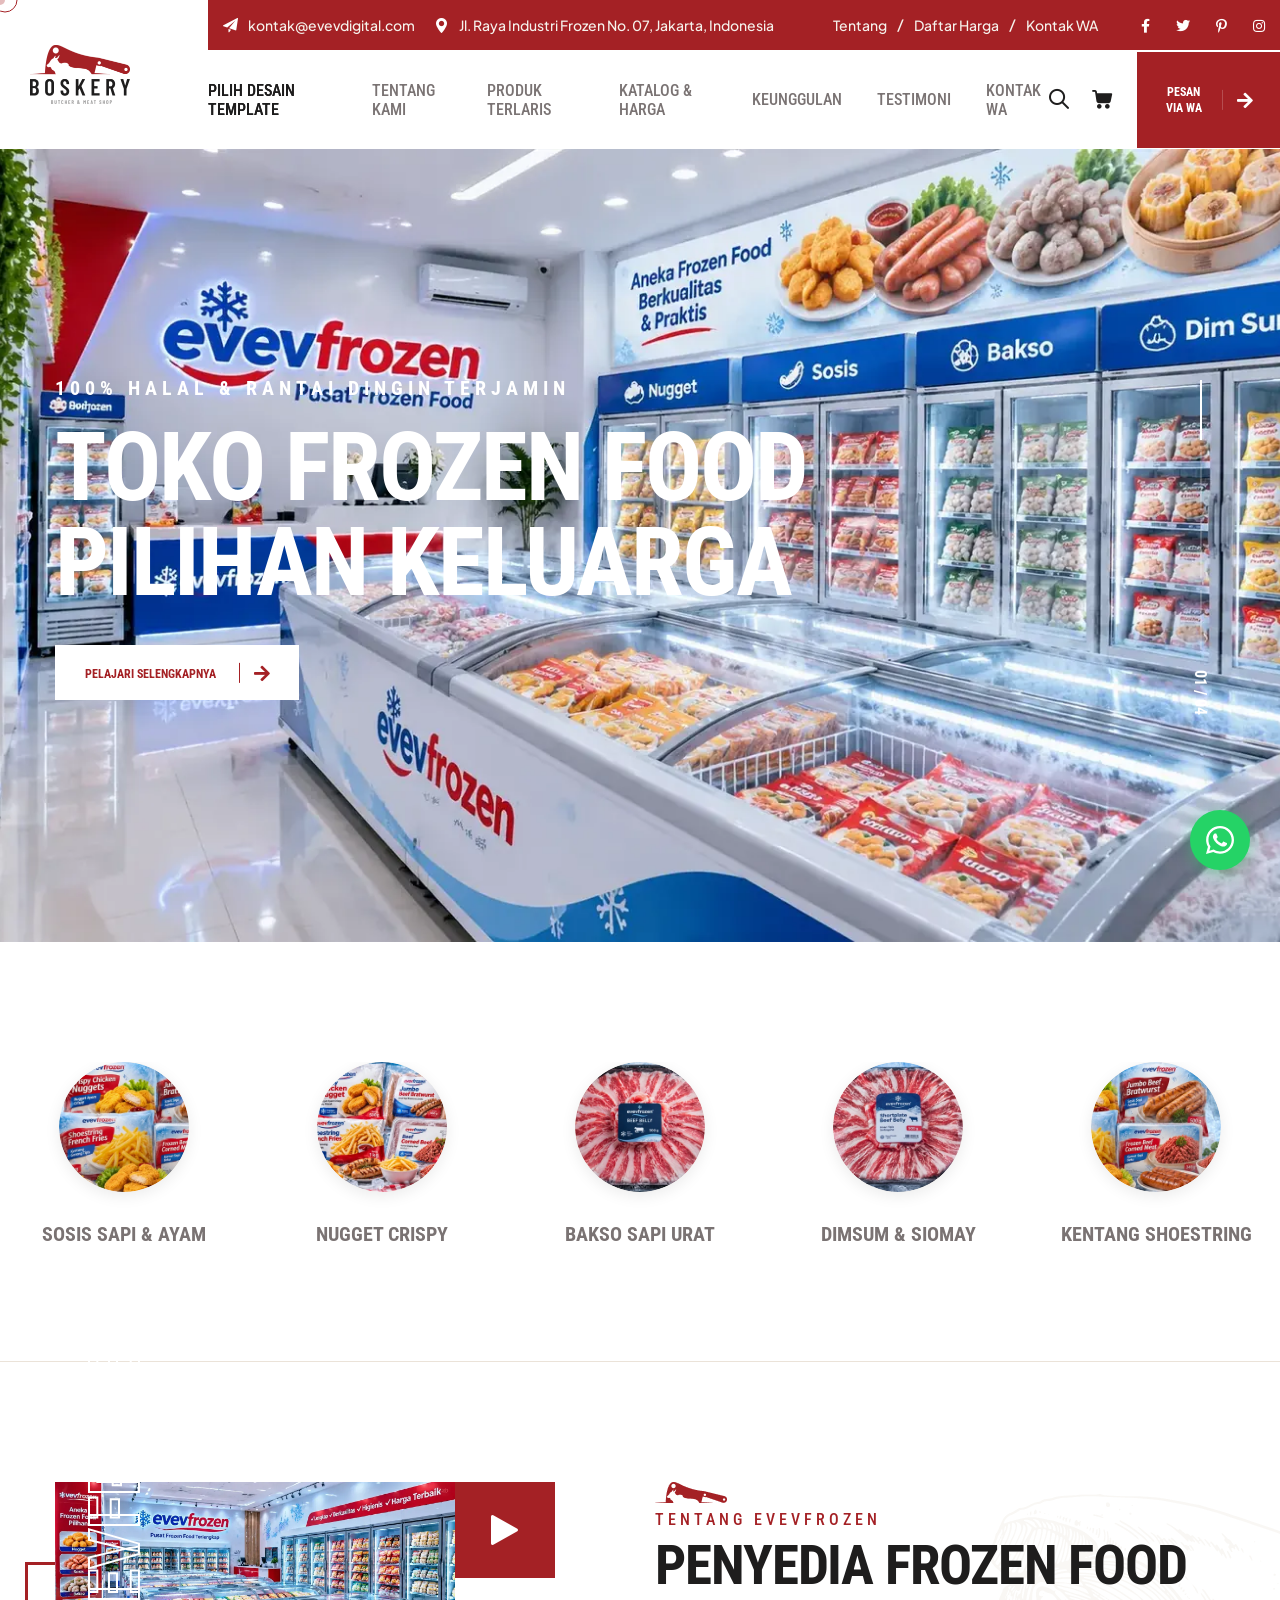
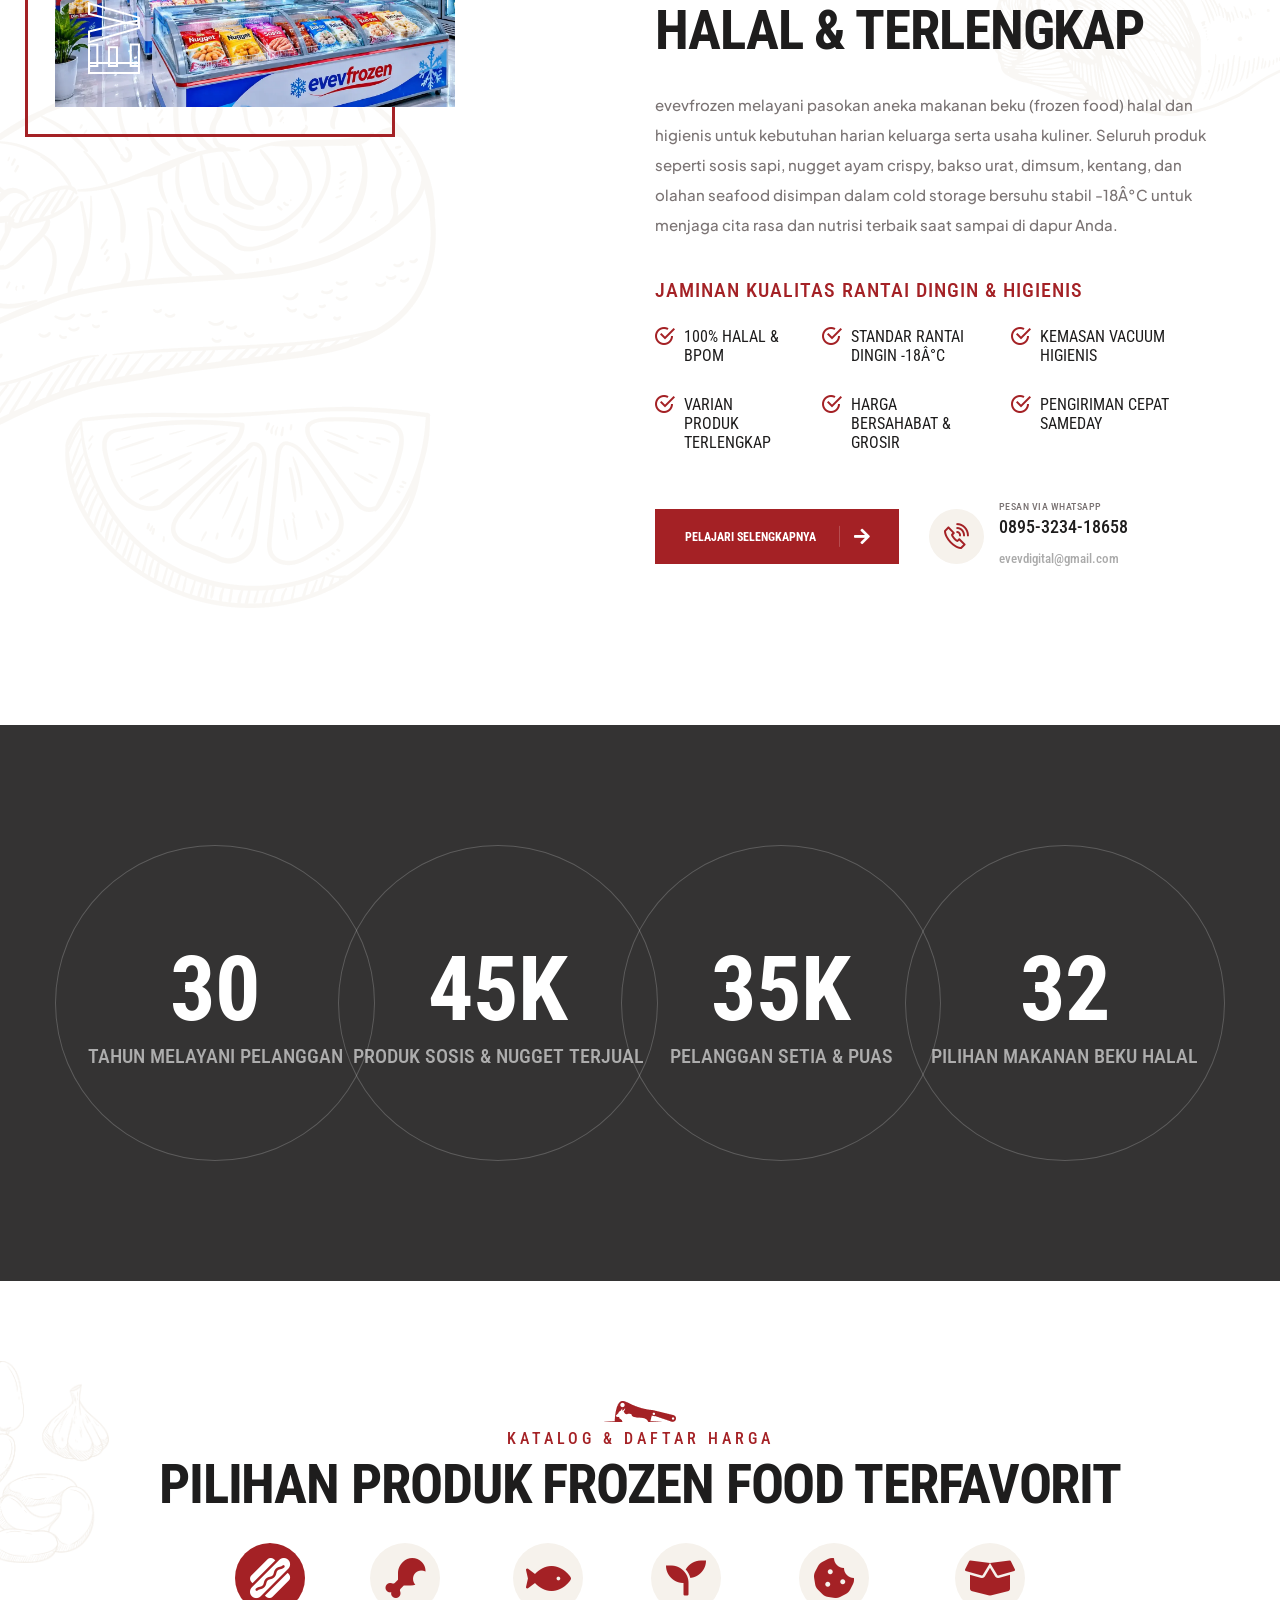
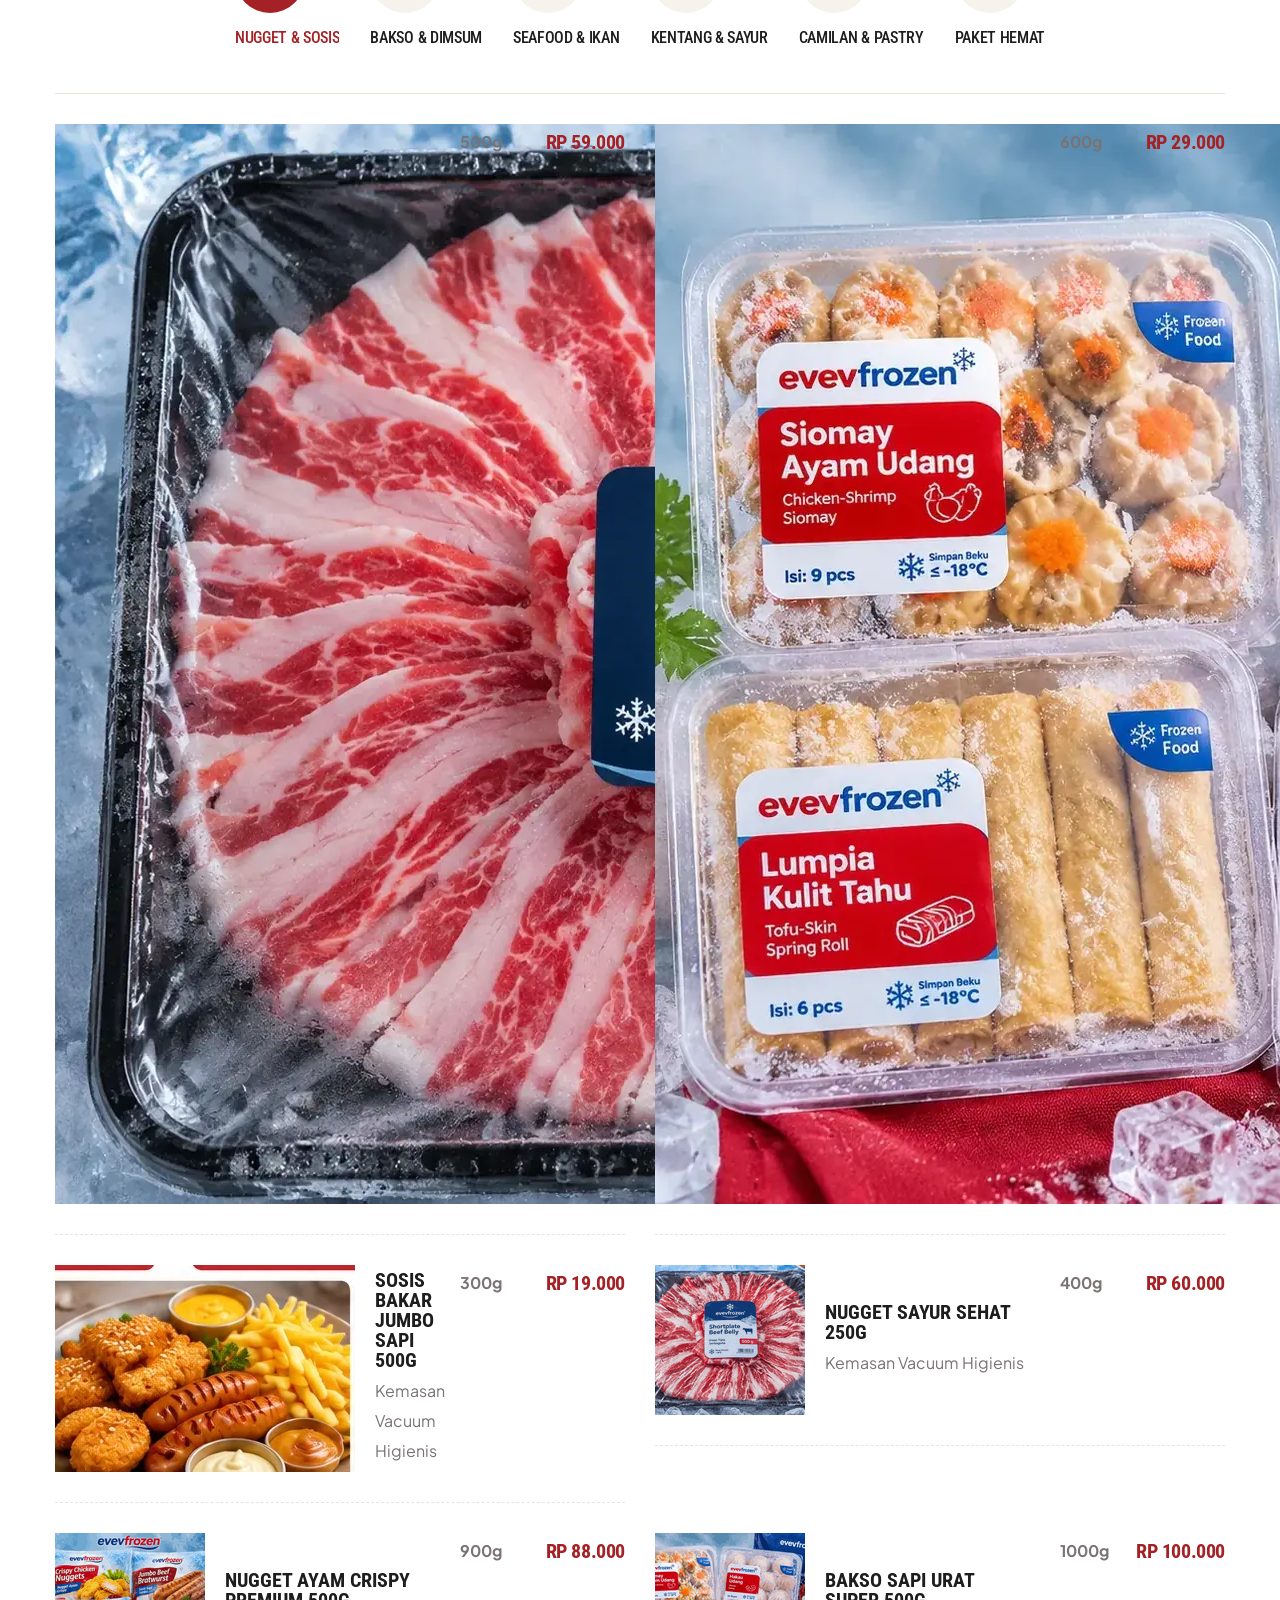
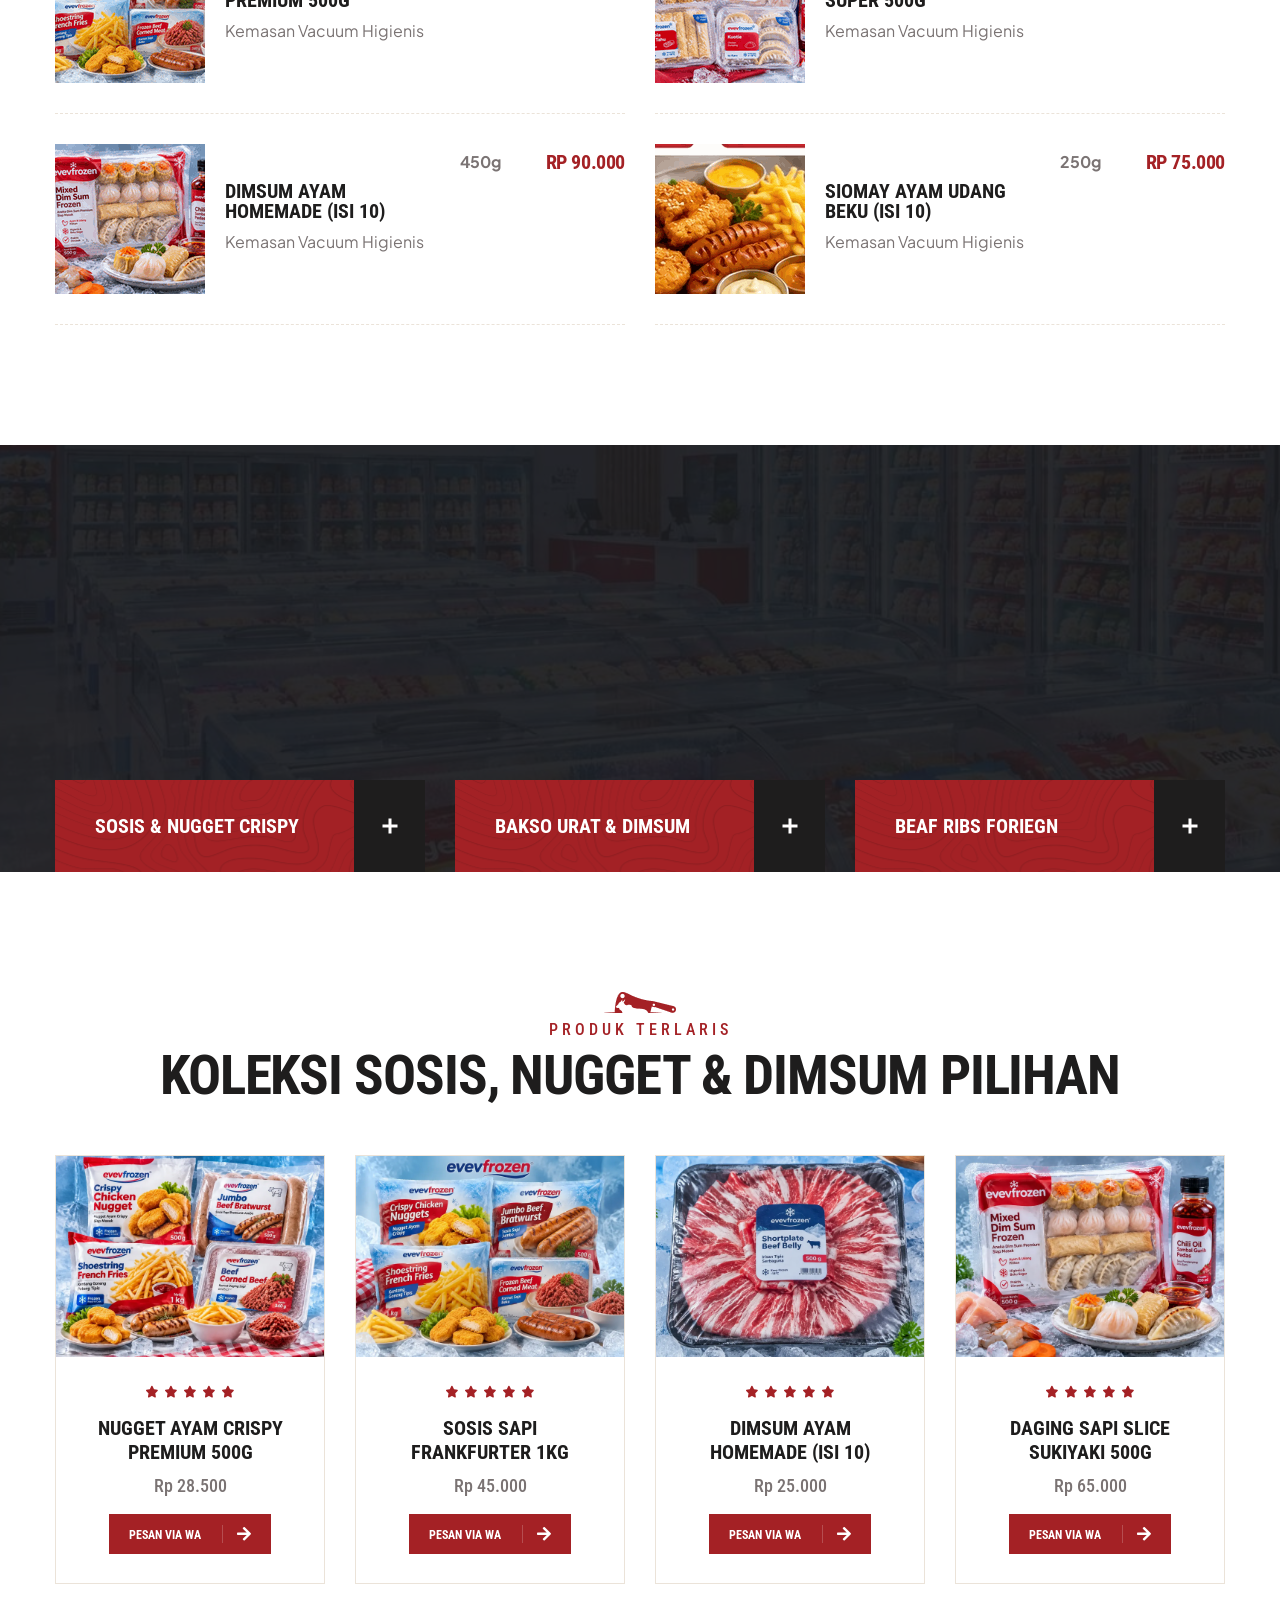
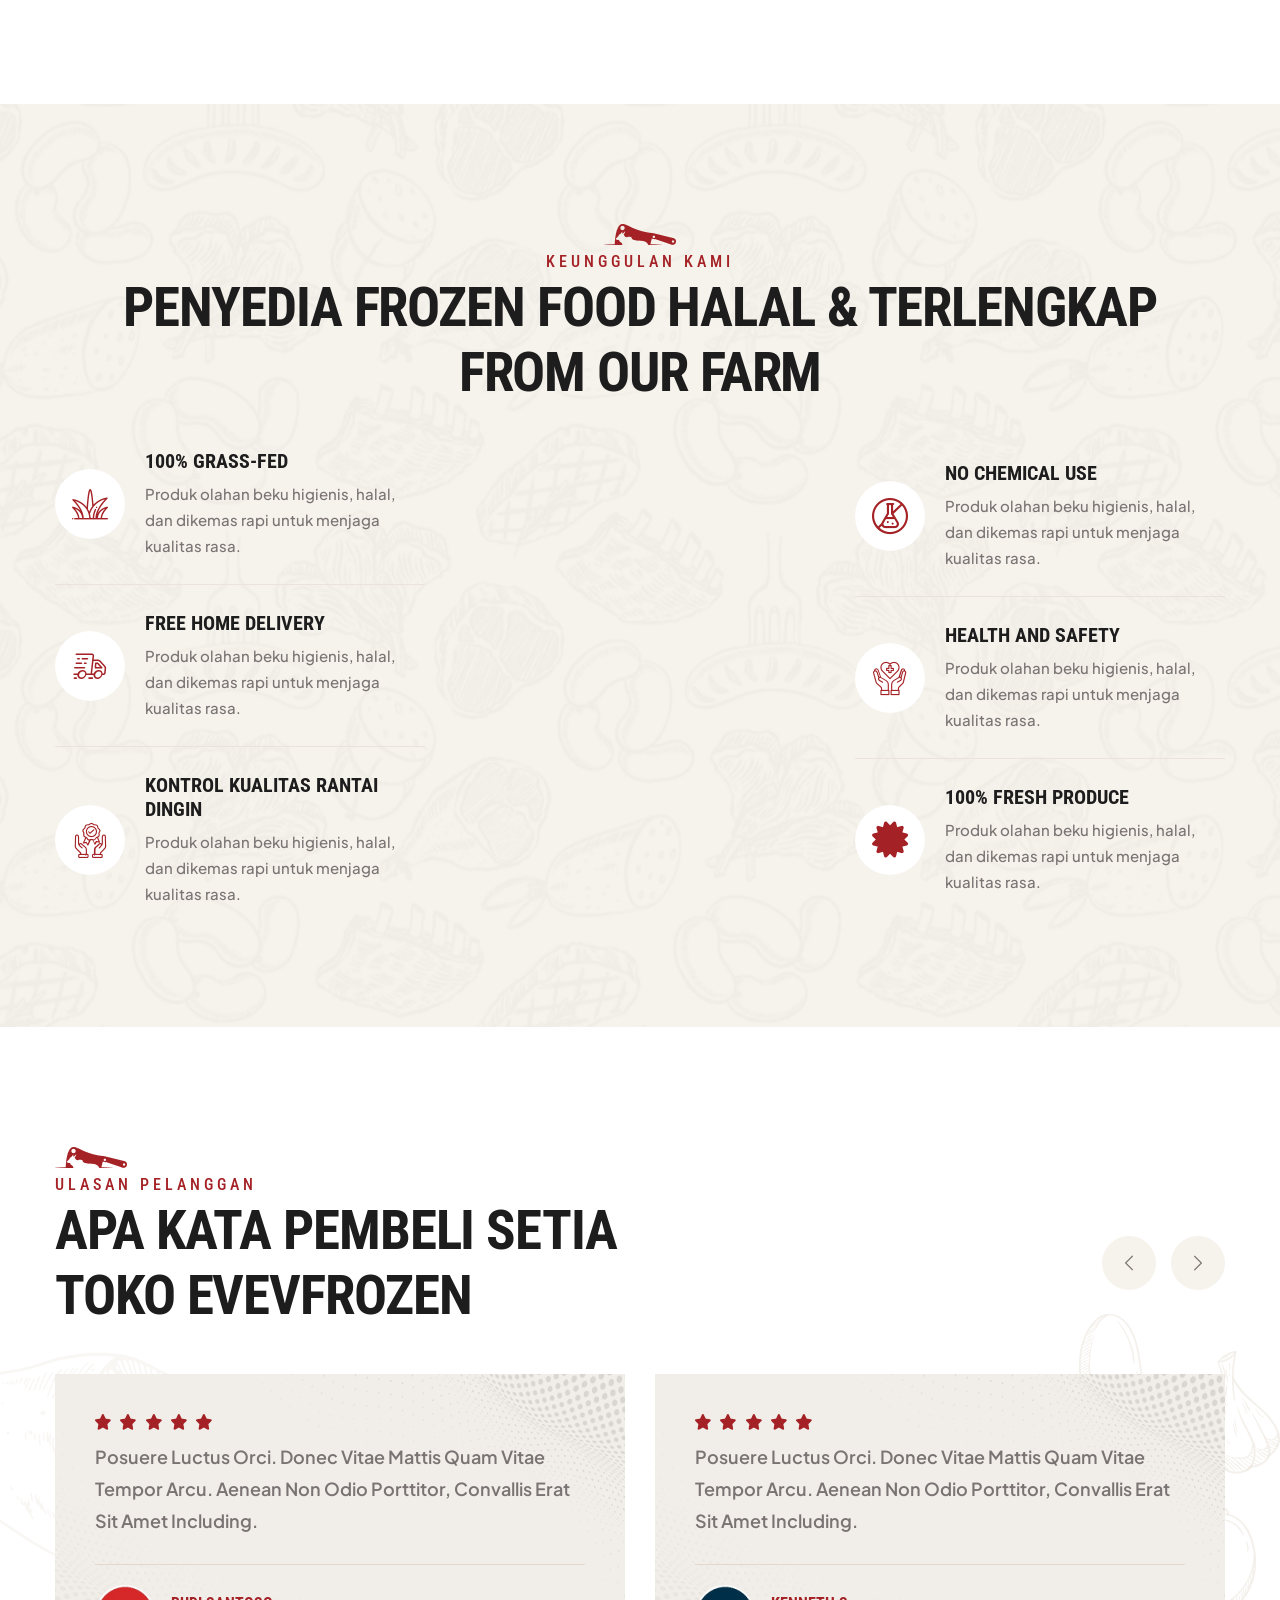
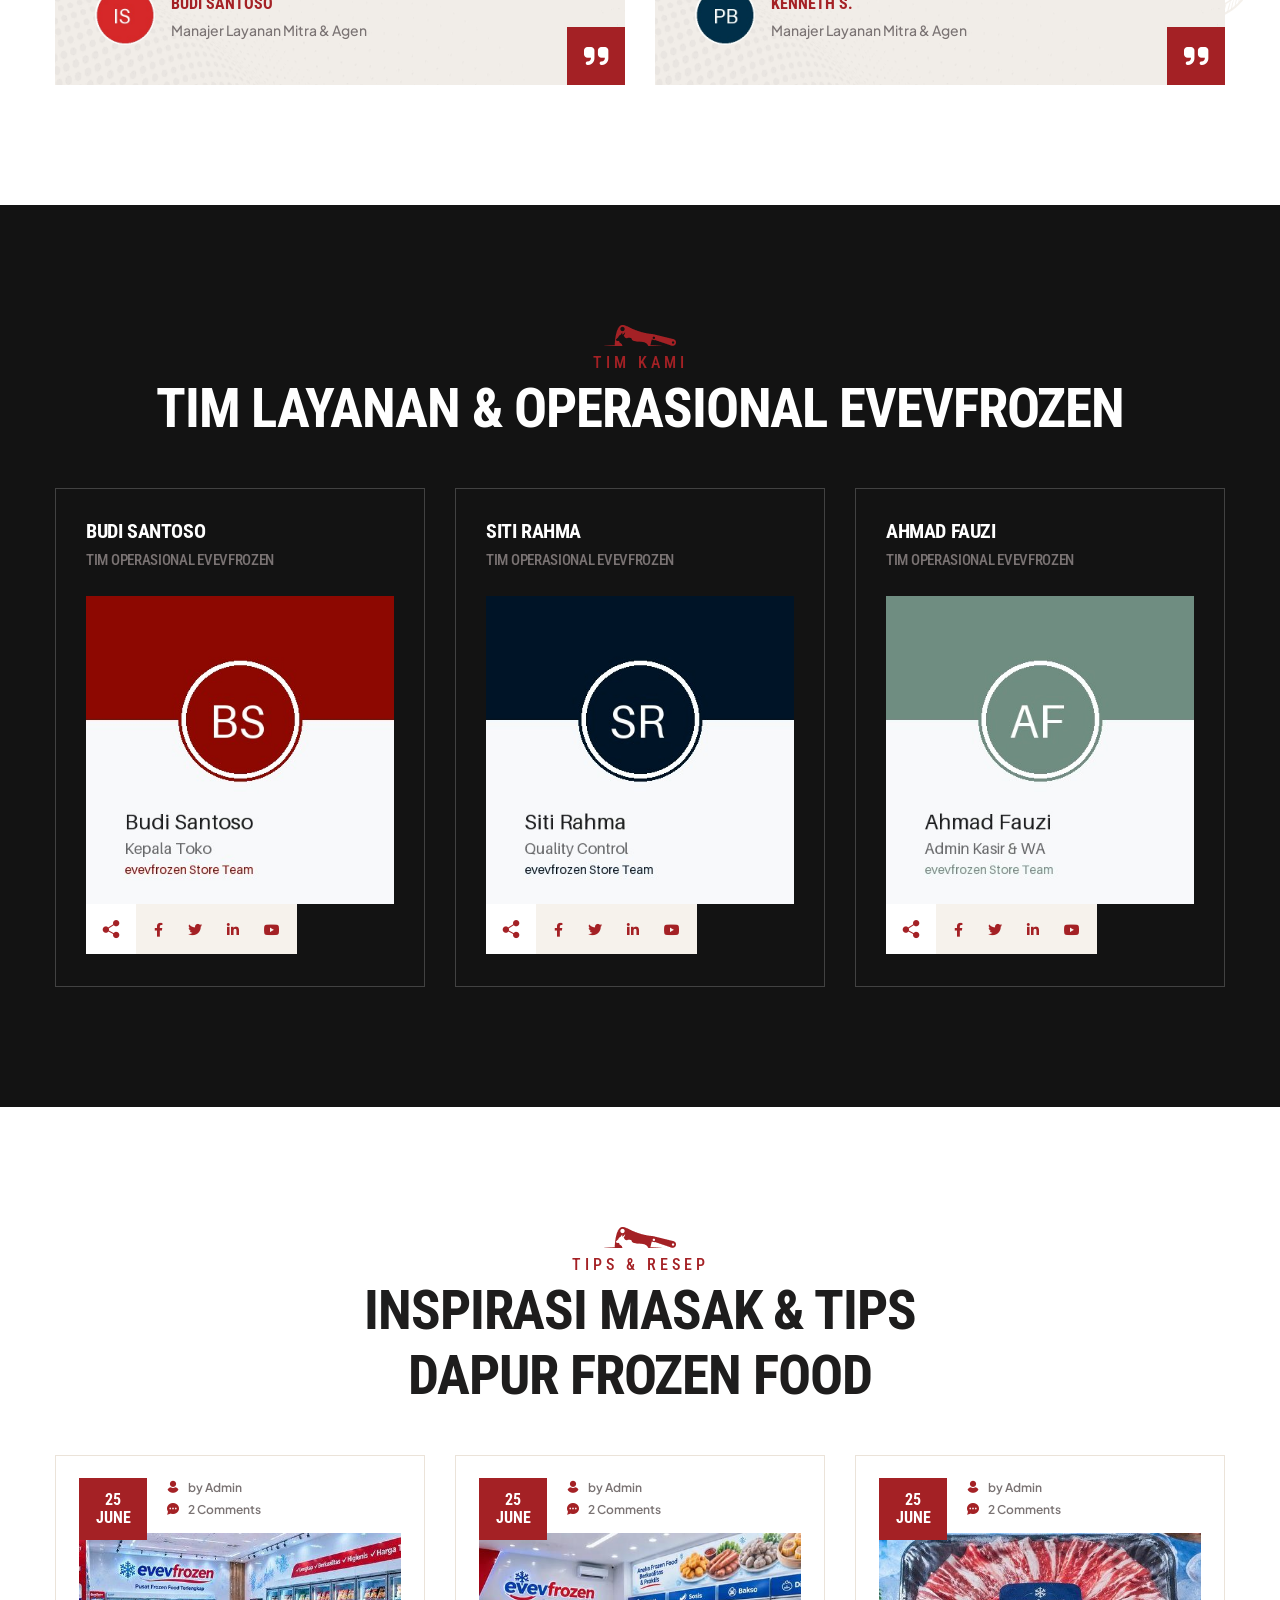
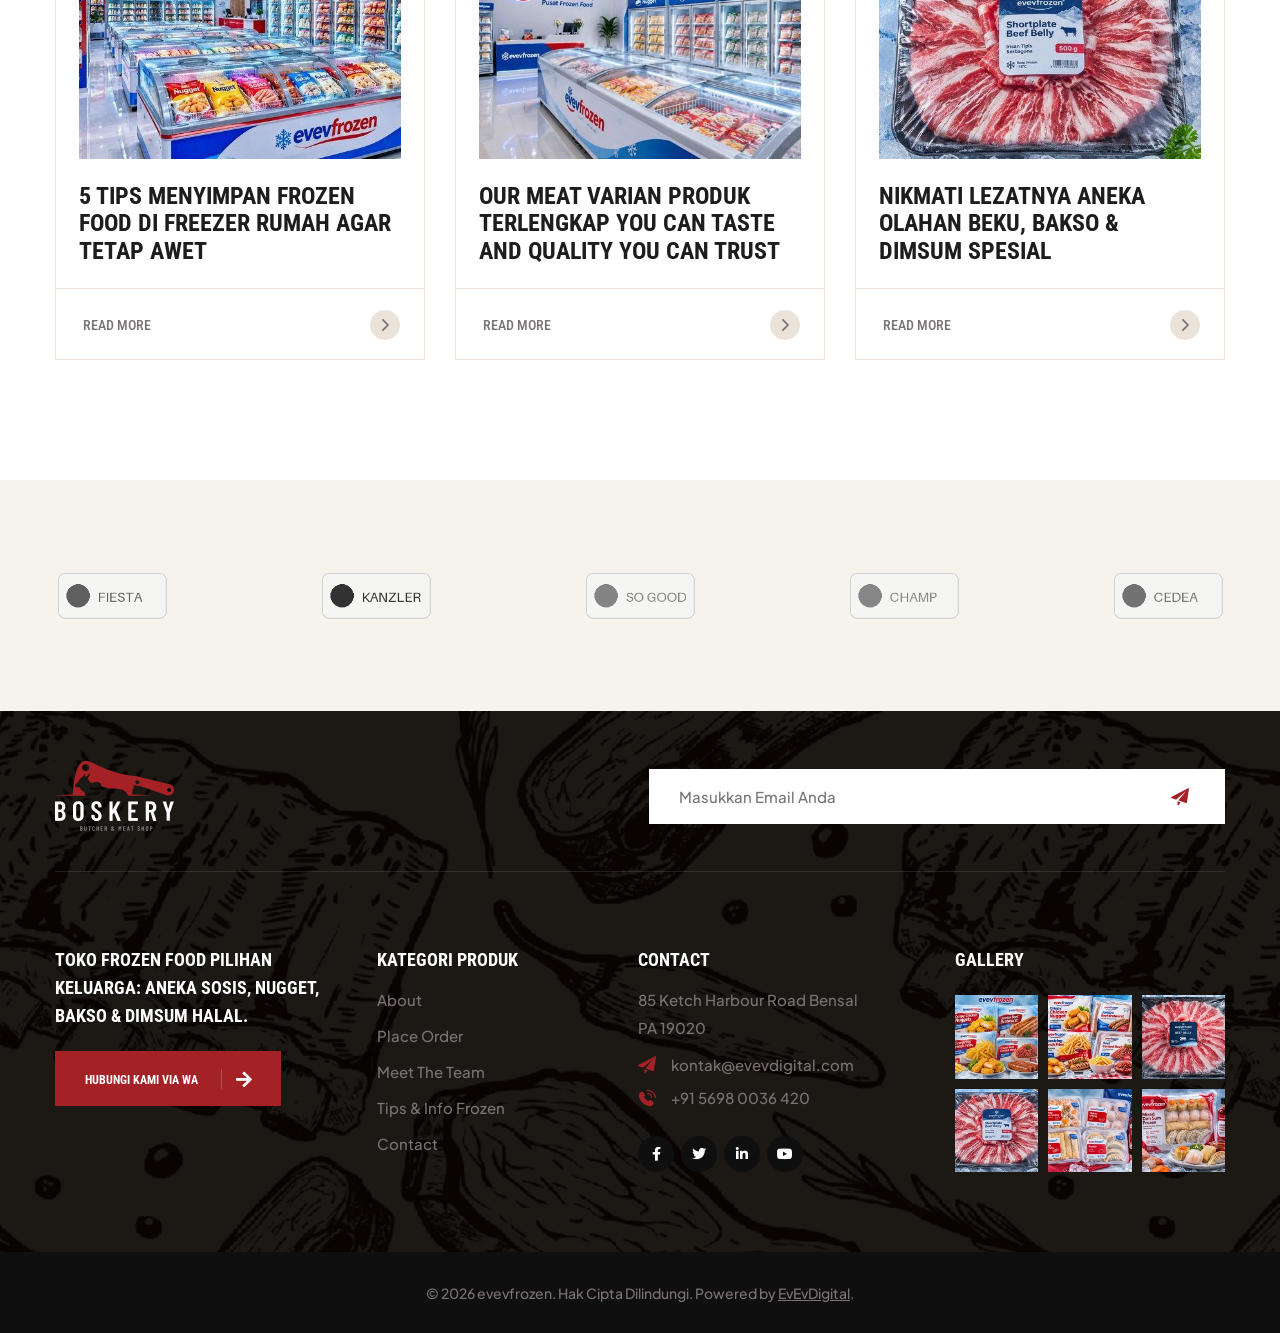
==== commit 7a0d3332: "feat(responsive): add standard responsive.css and link in templates" ====
--- a/template-1.html
+++ b/template-1.html
@@ -781,7 +781,7 @@
 
                             </div><!-- /.sec-title -->
 
-                            <p class="about-one__text">evevfrozen melayani pasokan aneka makanan beku (frozen food) halal dan higienis untuk kebutuhan harian keluarga serta usaha kuliner. Seluruh produk seperti sosis sapi, nugget ayam crispy, bakso urat, dimsum, kentang, dan olahan seafood disimpan dalam cold storage bersuhu stabil -18°C untuk menjaga cita rasa dan nutrisi terbaik saat sampai di dapur Anda.</p><!-- /.about-one__text -->
+                            <p class="about-one__text">evevfrozen melayani pasokan aneka makanan beku (frozen food) halal dan higienis untuk kebutuhan harian keluarga serta usaha kuliner. Seluruh produk seperti sosis sapi, nugget ayam crispy, bakso urat, dimsum, kentang, dan olahan seafood disimpan dalam cold storage bersuhu stabil -18Â°C untuk menjaga cita rasa dan nutrisi terbaik saat sampai di dapur Anda.</p><!-- /.about-one__text -->
 
                             <div class="about-one__inner">
 
@@ -801,7 +801,7 @@
 
                                         <span class="icon-check-mark"></span>
 
-                                        Standar Rantai Dingin -18°C
+                                        Standar Rantai Dingin -18Â°C
 
                                     </li>
 
@@ -2813,7 +2813,7 @@
 
                                     <h4 class="faq-one__hover__title faq-one__title">Sosis & Nugget Crispy</h4><!-- /.faq-one__hover__title -->
 
-                                    <p class="faq-one__hover__text">evevfrozen menyediakan aneka sosis, nugget ayam crispy, bakso sapi urat, dimsum, kentang dan makanan beku halal dengan standar penyimpanan cold chain -18°C.</p><!-- /.faq-one__hover__text -->
+                                    <p class="faq-one__hover__text">evevfrozen menyediakan aneka sosis, nugget ayam crispy, bakso sapi urat, dimsum, kentang dan makanan beku halal dengan standar penyimpanan cold chain -18Â°C.</p><!-- /.faq-one__hover__text -->
 
                                 </div><!-- /.faq-one__hover__inner -->
 
@@ -2857,7 +2857,7 @@
 
                                     <h4 class="faq-one__hover__title faq-one__title">Bakso Urat & Dimsum</h4><!-- /.faq-one__hover__title -->
 
-                                    <p class="faq-one__hover__text">evevfrozen menyediakan aneka sosis, nugget ayam crispy, bakso sapi urat, dimsum, kentang dan makanan beku halal dengan standar penyimpanan cold chain -18°C.</p><!-- /.faq-one__hover__text -->
+                                    <p class="faq-one__hover__text">evevfrozen menyediakan aneka sosis, nugget ayam crispy, bakso sapi urat, dimsum, kentang dan makanan beku halal dengan standar penyimpanan cold chain -18Â°C.</p><!-- /.faq-one__hover__text -->
 
                                 </div><!-- /.faq-one__hover__inner -->
 
@@ -2901,7 +2901,7 @@
 
                                     <h4 class="faq-one__hover__title faq-one__title">Beaf Ribs foriegn</h4><!-- /.faq-one__hover__title -->
 
-                                    <p class="faq-one__hover__text">evevfrozen menyediakan aneka sosis, nugget ayam crispy, bakso sapi urat, dimsum, kentang dan makanan beku halal dengan standar penyimpanan cold chain -18°C.</p><!-- /.faq-one__hover__text -->
+                                    <p class="faq-one__hover__text">evevfrozen menyediakan aneka sosis, nugget ayam crispy, bakso sapi urat, dimsum, kentang dan makanan beku halal dengan standar penyimpanan cold chain -18Â°C.</p><!-- /.faq-one__hover__text -->
 
                                 </div><!-- /.faq-one__hover__inner -->
 
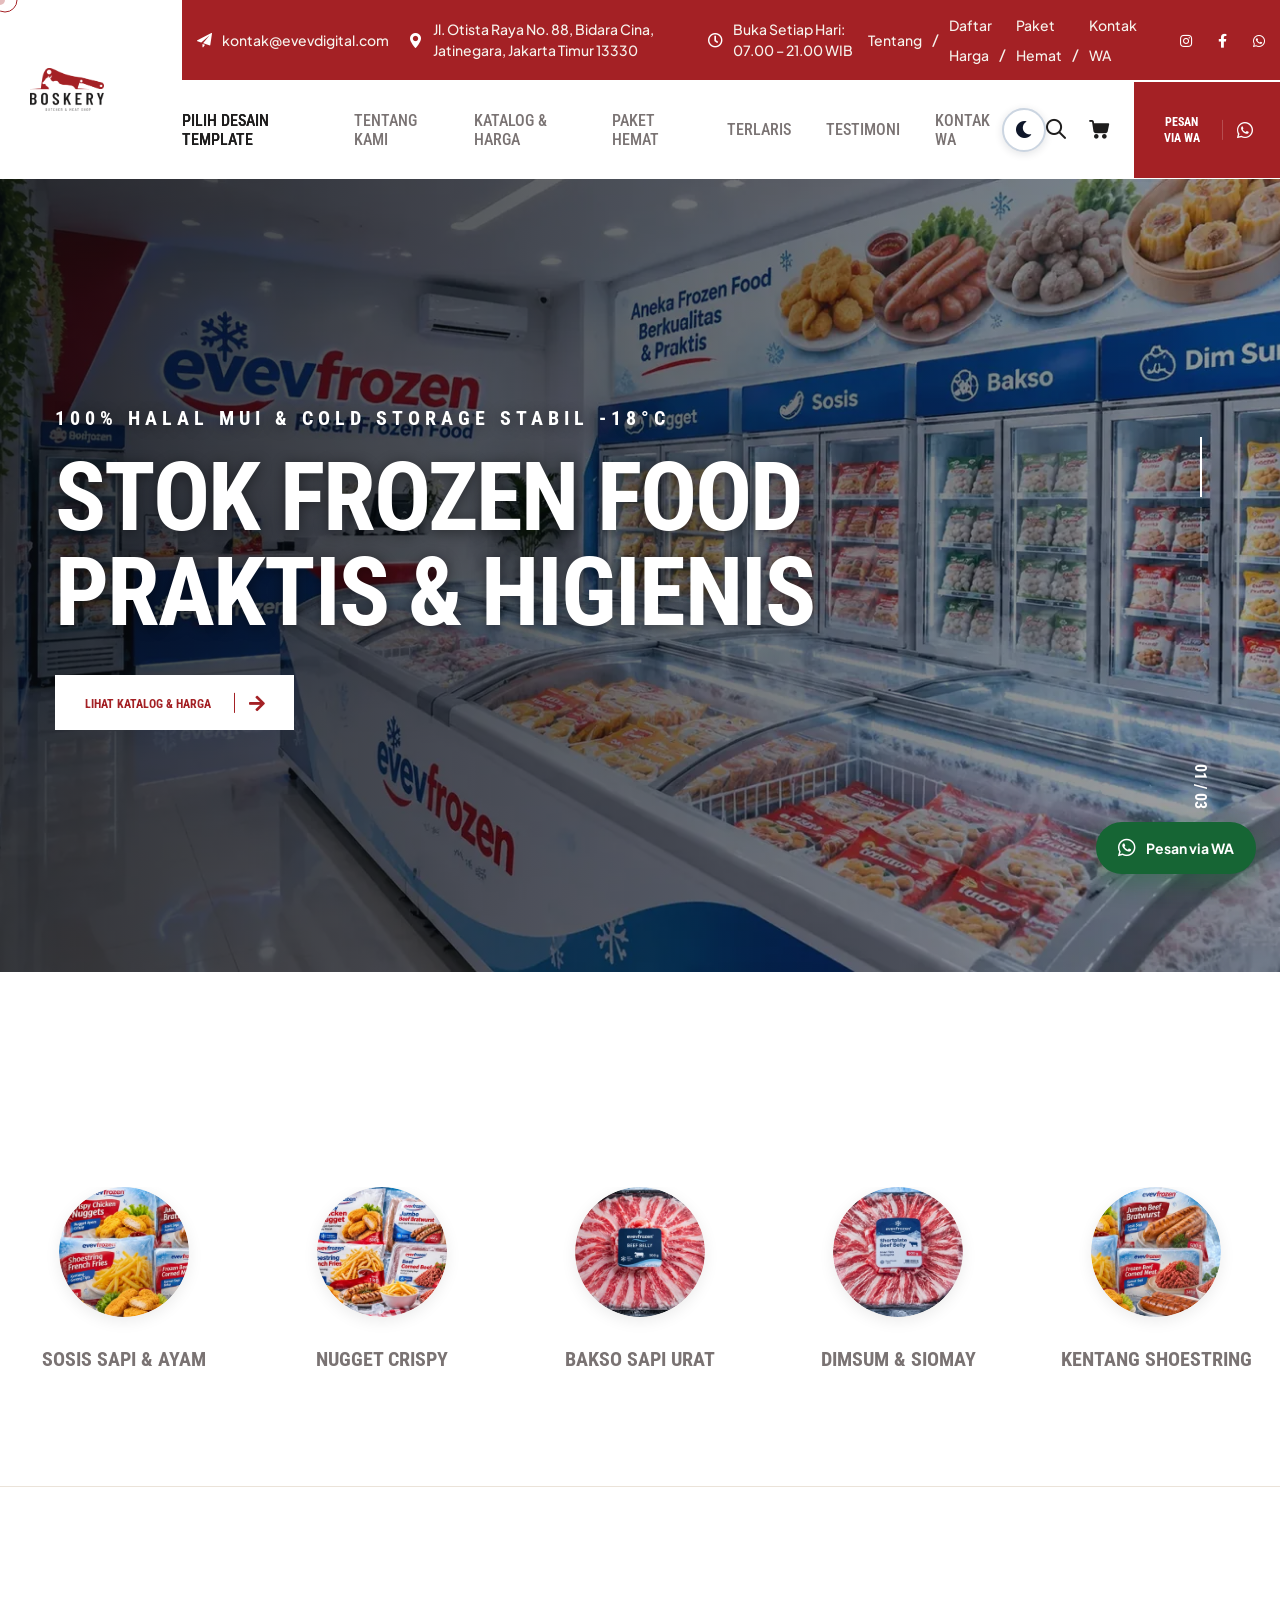
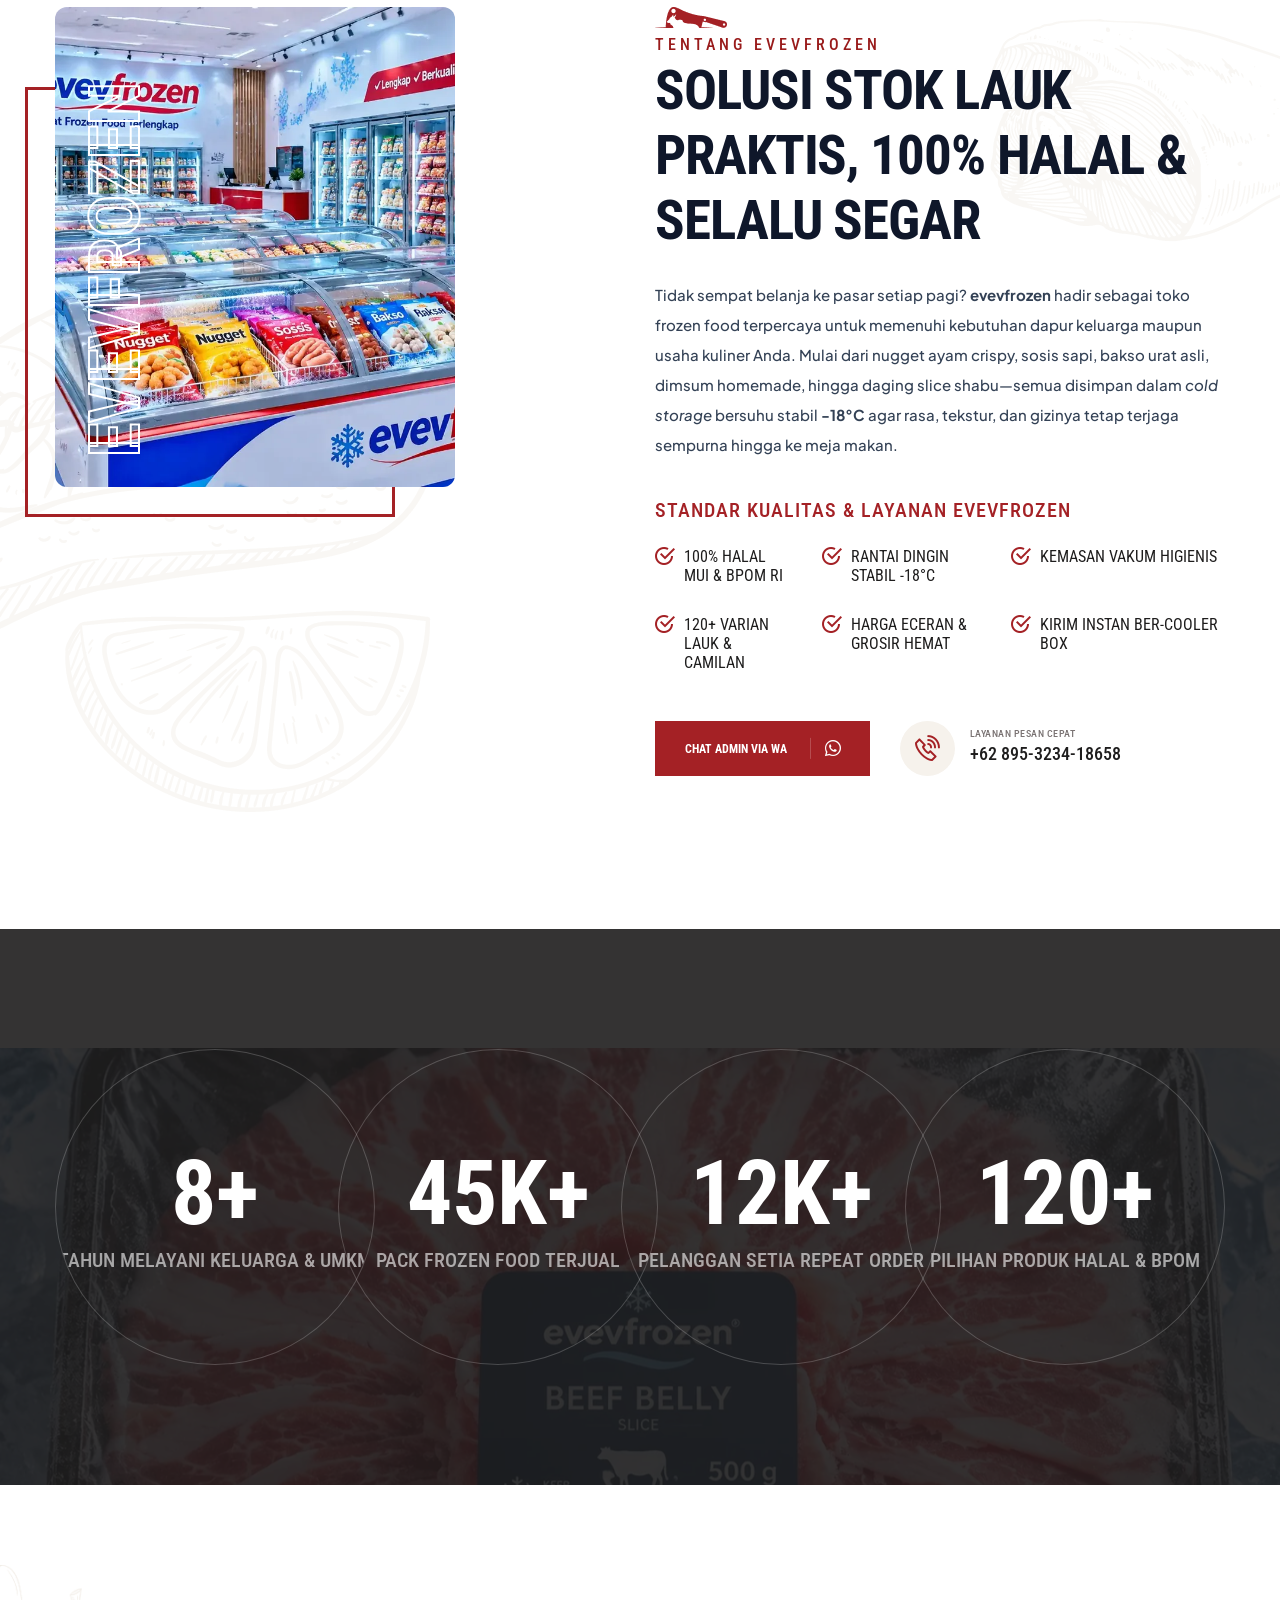
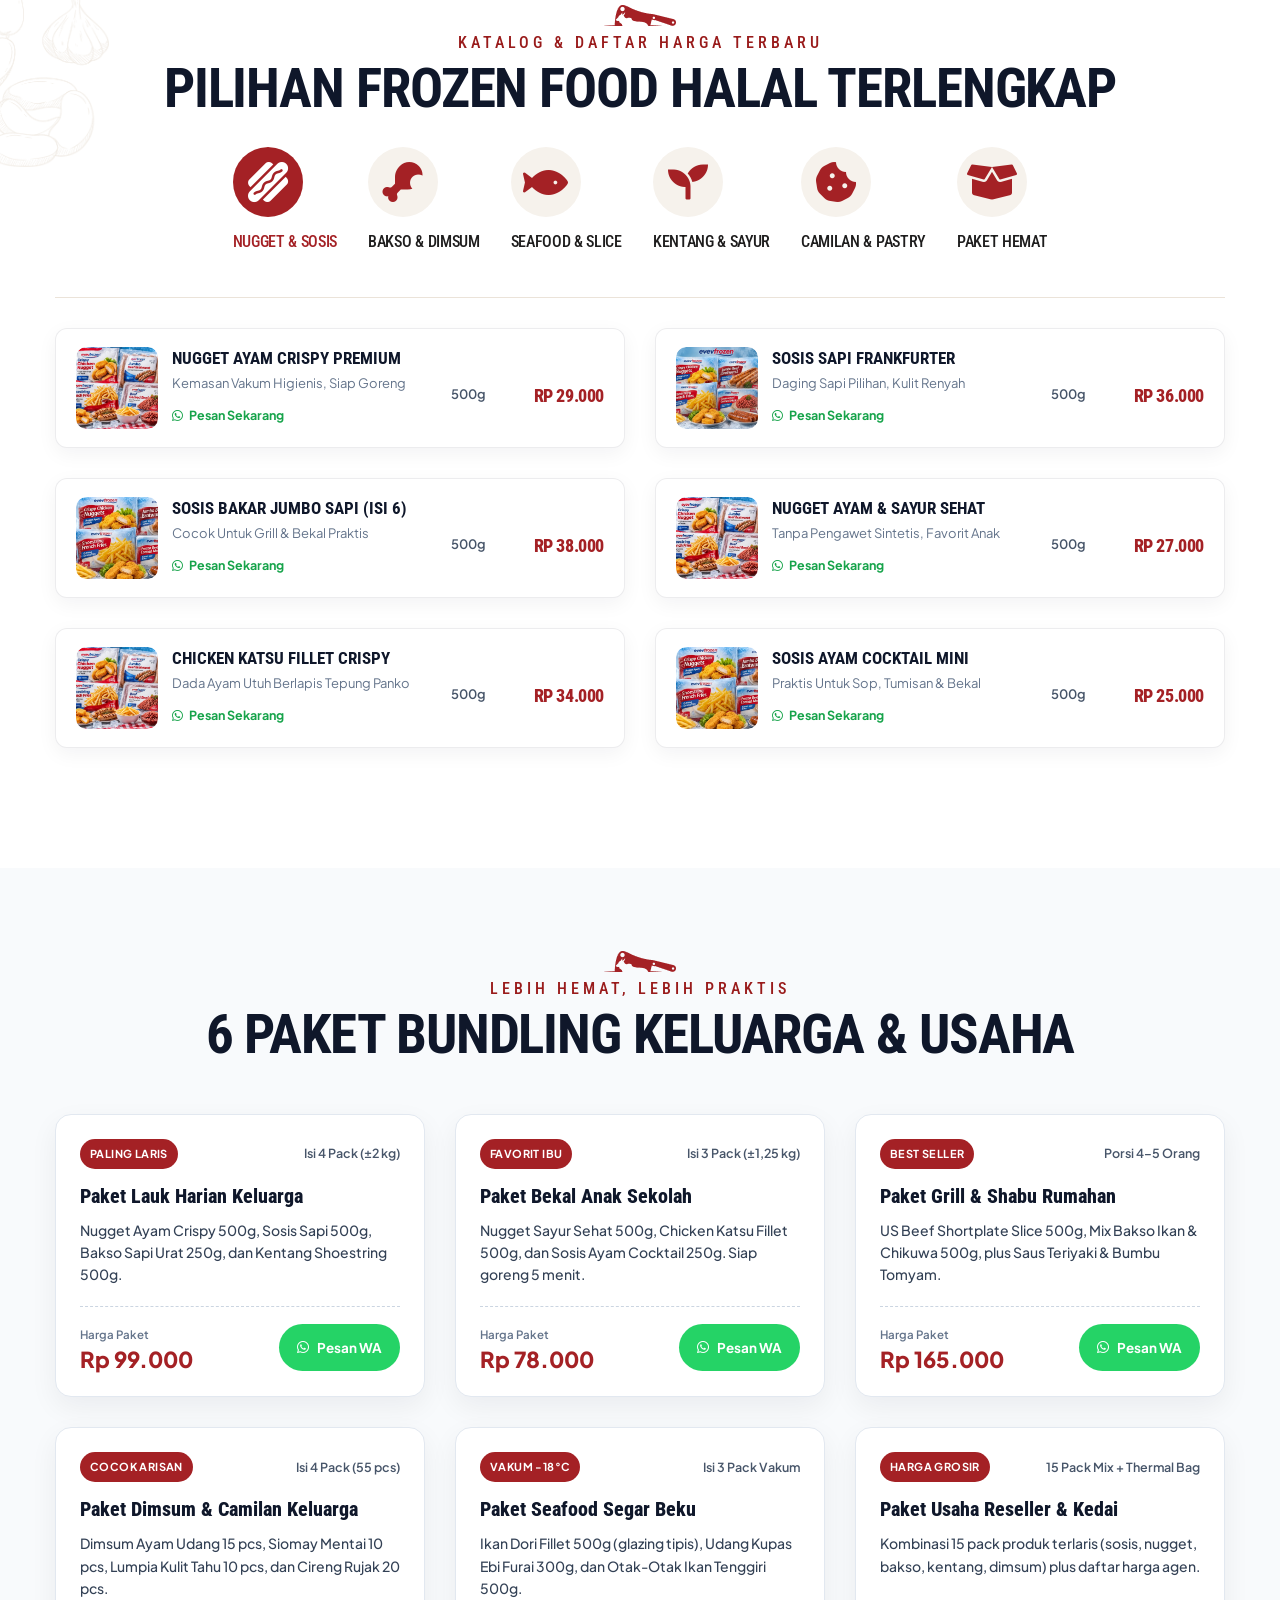
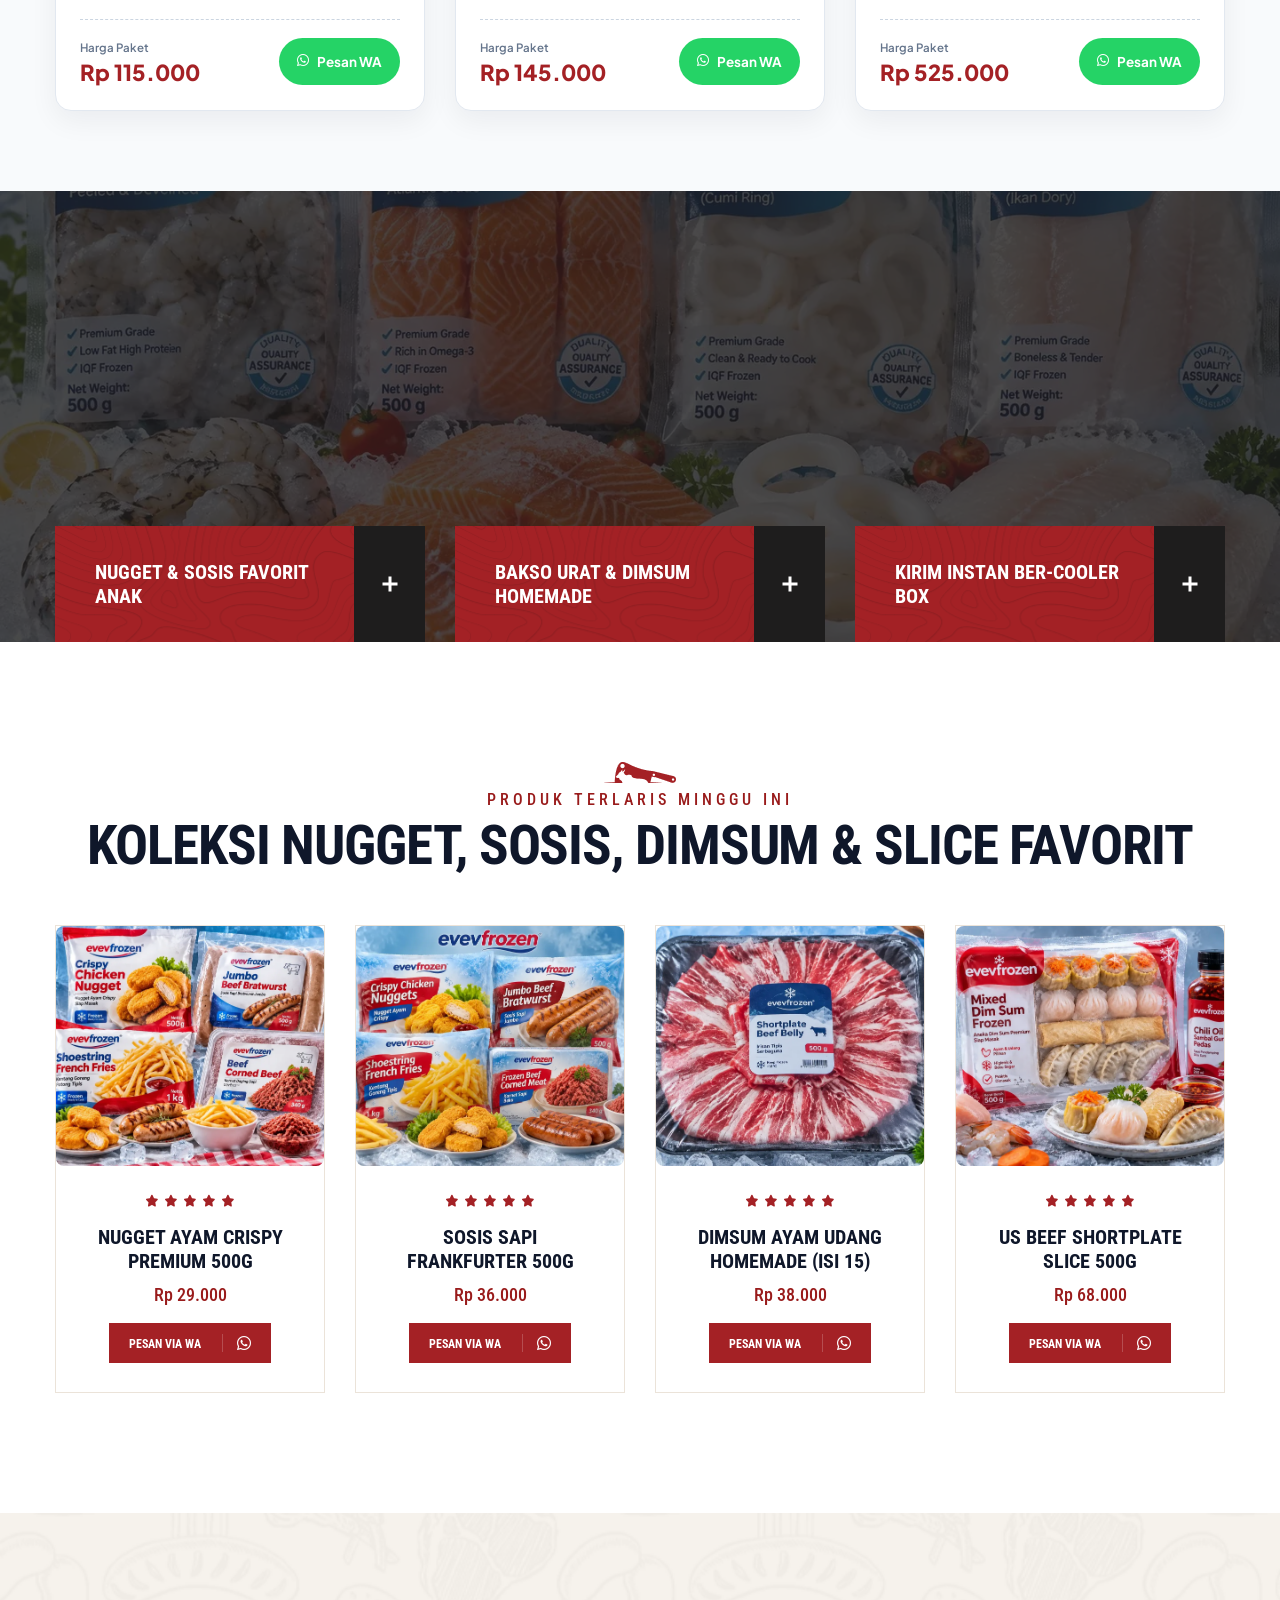
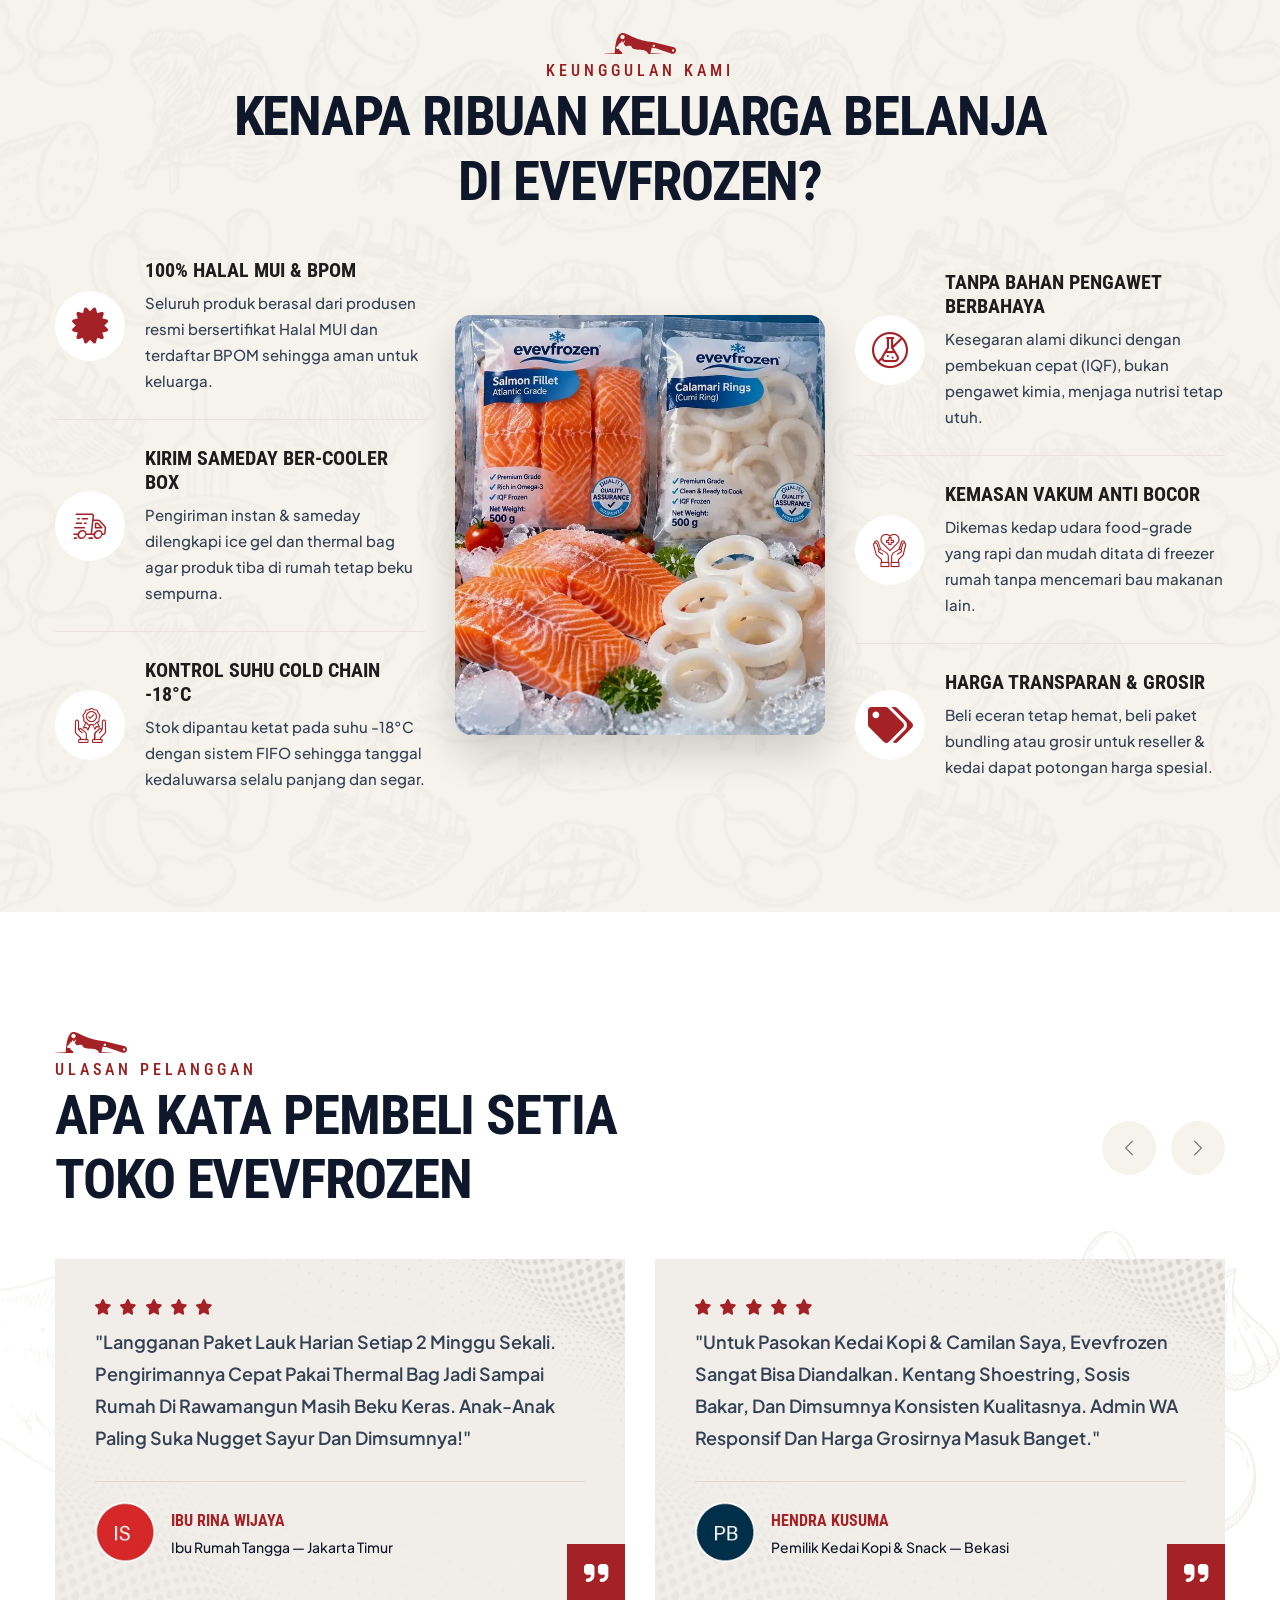
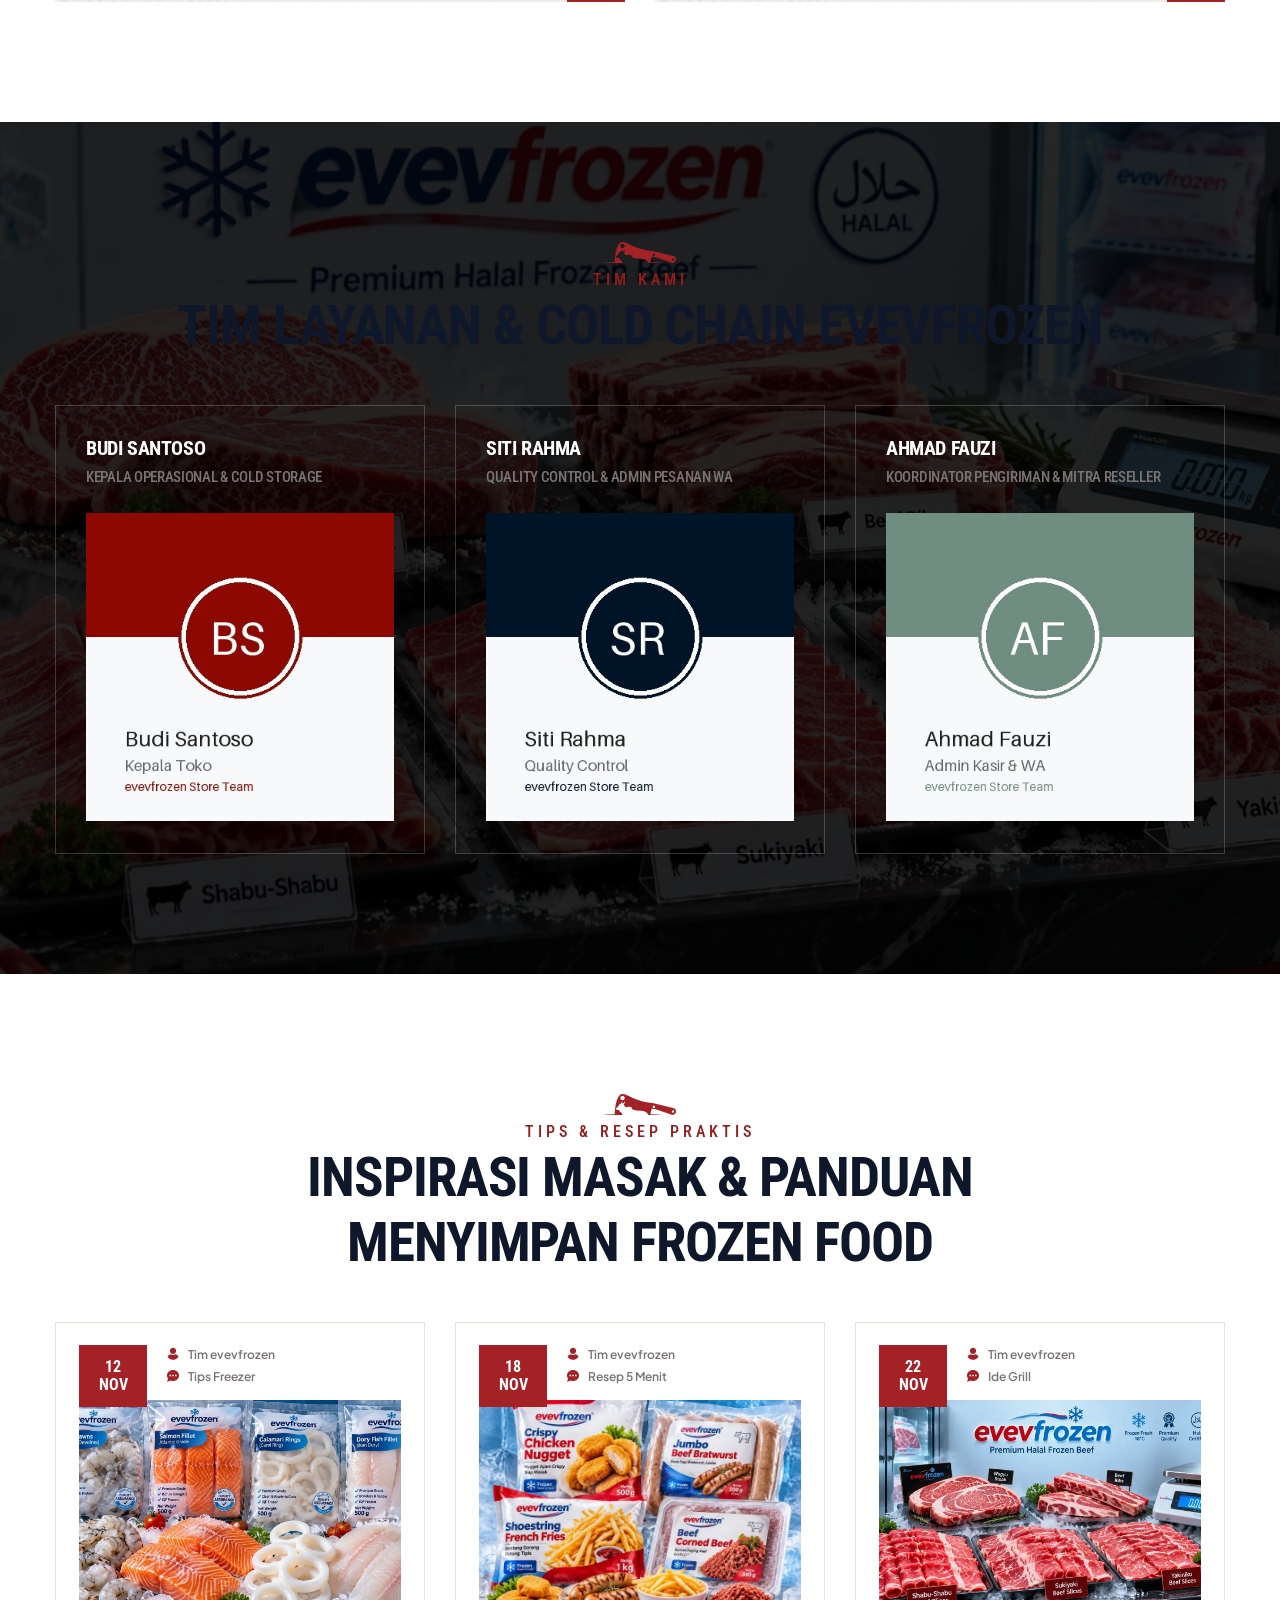
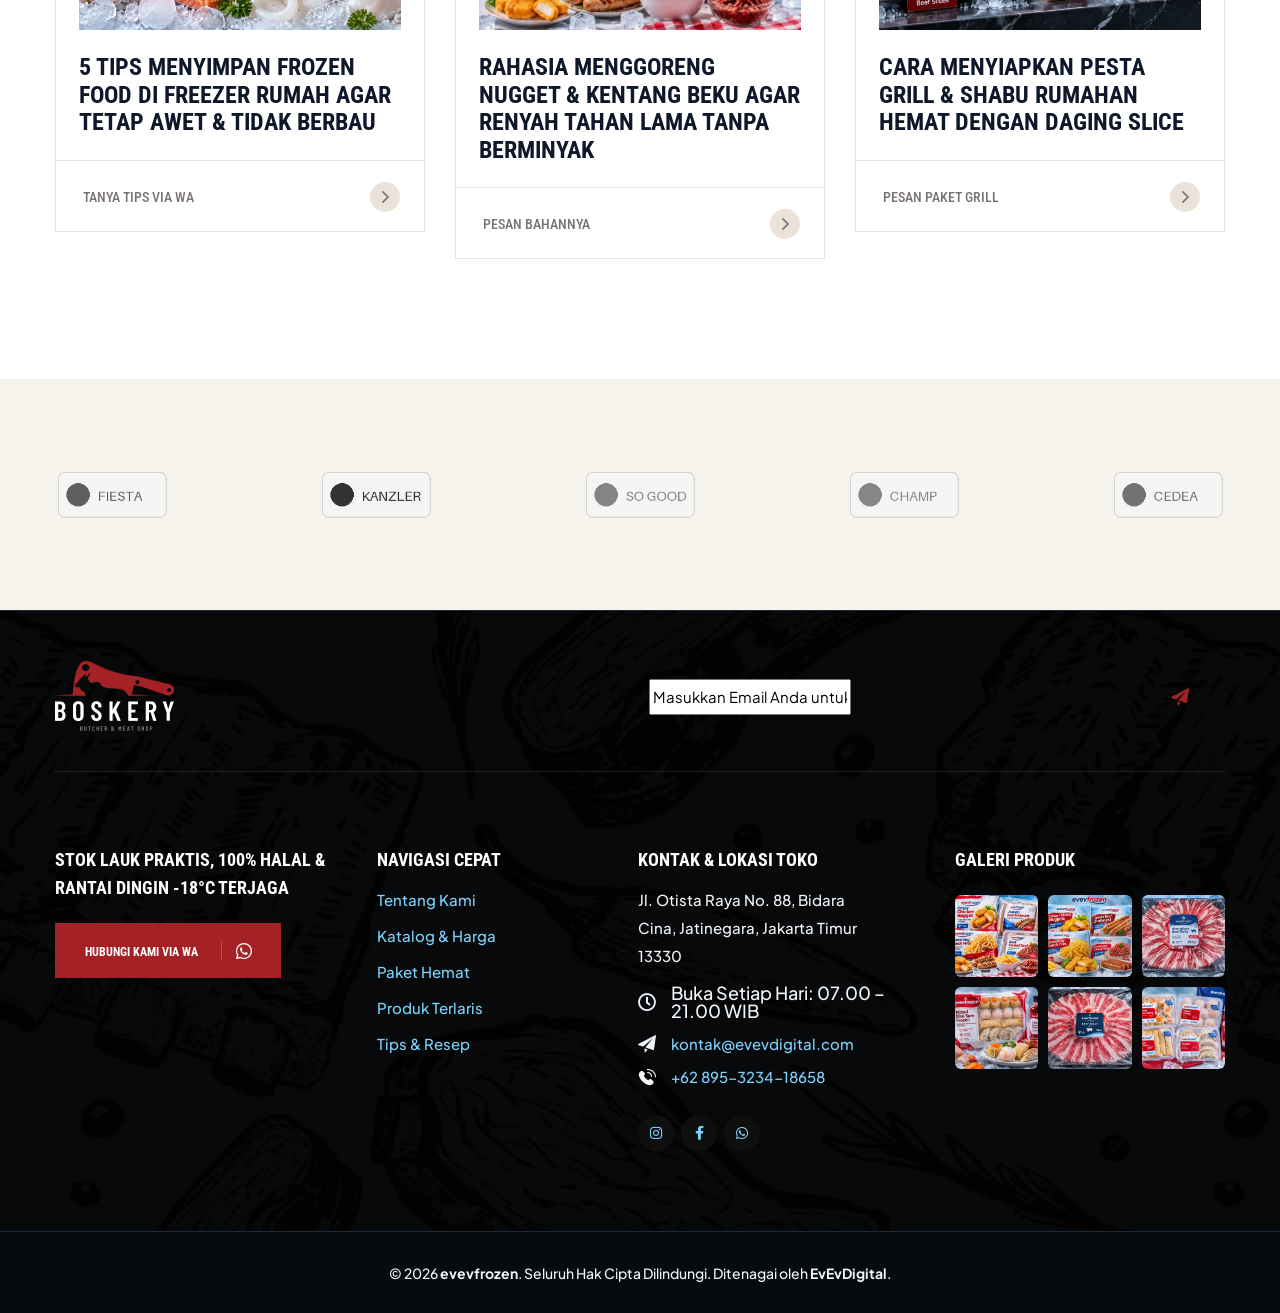
==== commit 90da931d: "feat(frozen): complete overhaul for evevfrozen with dual theme, localized pricing, base64 embedded i" ====
--- a/template-1.html
+++ b/template-1.html
@@ -1,4911 +1,2367 @@
 <!DOCTYPE html>
-
-<html lang="en">
-
-
+<html lang="id" data-theme="light">
 
 <head>
-
     <meta charset="UTF-8" />
-
     <meta name="viewport" content="width=device-width, initial-scale=1.0" />
-
-    <title>evevfrozen | Toko Frozen Food Terlengkap - Aneka Sosis, Nugget, Bakso & Dimsum Halal</title>
+    <title>evevfrozen | Toko Frozen Food Halal Terlengkap — Nugget, Sosis, Bakso, Dimsum &amp; Daging Slice</title>
+    <!-- Anti-FOUC Theme Initializer (Berjalan sebelum CSS dirender) -->
+    <script>
+        (function () {
+            var root = document.documentElement;
+            root.classList.add("theme-preload");
+            var theme = null;
+            try { theme = localStorage.getItem("evev_theme"); } catch (e) {}
+            if (theme !== "dark" && theme !== "light") {
+                theme = window.matchMedia && window.matchMedia("(prefers-color-scheme: dark)").matches ? "dark" : "light";
+            }
+            root.setAttribute("data-theme", theme);
+            root.style.colorScheme = theme;
+        })();
+    </script>
 
     <!-- favicons Icons -->
-
     <link rel="apple-touch-icon" sizes="180x180" href="assets/images/favicons/apple-touch-icon.png" />
-
     <link rel="icon" type="image/png" sizes="32x32" href="assets/images/favicons/favicon-32x32.png" />
-
     <link rel="icon" type="image/png" sizes="16x16" href="assets/images/favicons/favicon-16x16.png" />
-
     <link rel="manifest" href="assets/images/favicons/site.webmanifest" />
-
-    <meta name="description" content="Boskery is a modern butcher & meat shop HTML5 Template. We specially build this template for all food and meat online store. It is also perfect for the meat shop, chicken shop, mutton shop, fish, sea food, butcher steak house, raw meat shop, vegetable shop and all other meat shops." />
-
-
+    <meta name="description" content="evevfrozen adalah toko frozen food halal dan distributor makanan beku terlengkap di Jakarta Timur. Sedia nugget ayam crispy, sosis sapi, bakso urat, dimsum homemade, daging slice shabu, dan seafood vakum dengan rantai dingin -18°C serta pesan antar cooler box." />
 
     <!-- fonts -->
-
     <link rel="preconnect" href="https://fonts.googleapis.com">
-
     <link rel="preconnect" href="https://fonts.gstatic.com" crossorigin>
-
     <link href="https://fonts.googleapis.com/css2?family=Alex+Brush&family=Cormorant:ital,wght@0,400;0,500;0,600;0,700;1,400;1,500;1,600;1,700&family=Plus+Jakarta+Sans:ital,wght@0,300;0,400;0,500;0,600;0,700;0,800;1,300;1,400;1,500;1,600;1,700;1,800&display=swap" rel="stylesheet">
-
     <link href="https://fonts.googleapis.com/css2?family=Roboto+Condensed:wght@400;500;600;700;800;900&display=swap" rel="stylesheet">
-
     <link href="https://fonts.googleapis.com/css2?family=Quicksand:wght@700&display=swap" rel="stylesheet">
 
-
-
     <link rel="stylesheet" href="assets/vendors/bootstrap/css/bootstrap.min.css" />
-
     <link rel="stylesheet" href="assets/vendors/bootstrap-select/bootstrap-select.min.css" />
-
     <link rel="stylesheet" href="assets/vendors/animate/animate.min.css" />
-
     <link rel="stylesheet" href="assets/vendors/fontawesome/css/all.min.css" />
-
     <link rel="stylesheet" href="assets/vendors/jquery-ui/jquery-ui.css" />
-
     <link rel="stylesheet" href="assets/vendors/jarallax/jarallax.css" />
-
-    <link rel="stylesheet" href="assets/vendors/jquery-magnific-popup/jquery.magnific-popup.css" />
-
+    <link rel="stylesheet" href="assets/vendors/jquery-magnific-popup/jquery-magnific-popup.css" />
     <link rel="stylesheet" href="assets/vendors/nouislider/nouislider.min.css" />
-
     <link rel="stylesheet" href="assets/vendors/nouislider/nouislider.pips.css" />
-
     <link rel="stylesheet" href="assets/vendors/tiny-slider/tiny-slider.css" />
-
     <link rel="stylesheet" href="assets/vendors/boskery-icons/style.css" />
-
     <link rel="stylesheet" href="assets/vendors/owl-carousel/css/owl.carousel.min.css" />
-
     <link rel="stylesheet" href="assets/vendors/owl-carousel/css/owl.theme.default.min.css" />
-
     <link rel="stylesheet" href="assets/vendors/swiper/css/swiper-bundle.min.css" />
 
-
-
     <!-- template styles -->
-
     <link rel="stylesheet" href="assets/css/boskery.css" />
-
+    <link rel="stylesheet" href="theme-toggle.css" />
+    <link rel="stylesheet" href="responsive.css" />
+
+    <!-- EvEvDigital Custom Enhancements: Readability, Object-Fit, Paket Grid & Floating WA -->
+    <style>
+        /* Konsistensi object-fit: cover pada seluruh gambar konten */
+        .meat-list__icon img,
+        .about-one__image__inner img,
+        .product__item__image img,
+        .blog-card__image img,
+        .team-card__image img,
+        .testimonial-card__image,
+        .footer-widget__gallery__link img {
+            object-fit: cover;
+        }
+        .product__item__image img {
+            width: 100%;
+            height: 240px;
+            border-radius: 8px;
+        }
+        .blog-card__image img {
+            width: 100%;
+            height: 230px;
+        }
+        .footer-widget__gallery__link img {
+            width: 100%;
+            height: 82px;
+            border-radius: 6px;
+        }
+
+        /* Daftar Harga 100% Terbaca Jelas Tanpa Terpotong (Desktop & Mobile 360px-414px) */
+        .evev-price-card {
+            display: flex !important;
+            flex-wrap: wrap;
+            align-items: center;
+            justify-content: space-between;
+            gap: 14px;
+            padding: 18px 20px !important;
+            height: auto !important;
+            overflow: visible !important;
+            border-radius: 12px;
+            border: 1px solid rgba(15, 23, 42, 0.08);
+            background-color: #ffffff;
+            box-shadow: 0 6px 20px rgba(15, 23, 42, 0.05);
+        }
+        .evev-price-card .pricing-card__left {
+            display: flex;
+            align-items: flex-start;
+            gap: 14px;
+            flex: 1 1 230px;
+            min-width: 0;
+        }
+        .evev-price-card .pricing-card__image {
+            flex-shrink: 0;
+            width: 82px;
+            height: 82px;
+            overflow: hidden;
+            border-radius: 10px;
+        }
+        .evev-price-card .pricing-card__name {
+            flex: 1 1 auto;
+            min-width: 0;
+        }
+        .evev-price-card .pricing-card__title {
+            font-size: 17px !important;
+            line-height: 1.35 !important;
+            margin-bottom: 4px !important;
+            white-space: normal !important;
+            overflow: visible !important;
+            text-overflow: unset !important;
+            word-break: break-word;
+        }
+        .evev-price-card .pricing-card__package {
+            display: block;
+            font-size: 13px !important;
+            line-height: 1.45 !important;
+            white-space: normal !important;
+            overflow: visible !important;
+            color: #64748b;
+            margin-bottom: 6px;
+        }
+        .evev-price-card .pricing-card__right {
+            flex-shrink: 0;
+            text-align: right;
+            min-width: 112px;
+            margin-left: auto;
+        }
+        .evev-price-card .pricing-card__weight {
+            font-size: 13px;
+            font-weight: 600;
+            color: #475569;
+            margin-bottom: 4px;
+            white-space: nowrap;
+        }
+        .evev-price-card .pricing-card__price {
+            font-size: 18px !important;
+            font-weight: 800 !important;
+            color: #a42125 !important;
+            white-space: nowrap;
+            line-height: 1.2;
+        }
+        .evev-mini-wa {
+            display: inline-flex;
+            align-items: center;
+            gap: 6px;
+            font-size: 12.5px;
+            font-weight: 700;
+            color: #16a34a !important;
+            text-decoration: none;
+            transition: opacity 0.2s ease;
+        }
+        .evev-mini-wa:hover {
+            opacity: 0.8;
+            text-decoration: underline;
+        }
+
+        /* Section Paket Hemat UMKM */
+        .evev-paket-section {
+            padding: 80px 0;
+            background-color: #f8fafc;
+        }
+        .evev-paket-card {
+            background: #ffffff;
+            border: 1px solid #e2e8f0;
+            border-radius: 16px;
+            padding: 24px;
+            height: 100%;
+            display: flex;
+            flex-direction: column;
+            box-shadow: 0 10px 28px rgba(15, 23, 42, 0.06);
+            transition: transform 0.25s ease, box-shadow 0.25s ease;
+        }
+        .evev-paket-card:hover {
+            transform: translateY(-4px);
+            box-shadow: 0 16px 36px rgba(15, 23, 42, 0.1);
+        }
+        .evev-paket-card__top {
+            display: flex;
+            flex-wrap: wrap;
+            align-items: center;
+            justify-content: space-between;
+            gap: 8px;
+            margin-bottom: 14px;
+        }
+        .evev-paket-card__badge {
+            background: #a42125;
+            color: #ffffff !important;
+            font-size: 11px;
+            font-weight: 700;
+            text-transform: uppercase;
+            letter-spacing: 0.4px;
+            padding: 4px 10px;
+            border-radius: 999px;
+        }
+        .evev-paket-card__pack {
+            font-size: 12.5px;
+            font-weight: 600;
+            color: #475569;
+        }
+        .evev-paket-card__title {
+            font-size: 20px;
+            font-weight: 800;
+            line-height: 1.3;
+            color: #0f172a;
+            margin-bottom: 10px;
+        }
+        .evev-paket-card__desc {
+            font-size: 14px;
+            line-height: 1.6;
+            color: #475569;
+            margin-bottom: 20px;
+            flex-grow: 1;
+        }
+        .evev-paket-card__footer {
+            display: flex;
+            flex-wrap: wrap;
+            align-items: center;
+            justify-content: space-between;
+            gap: 12px;
+            padding-top: 16px;
+            border-top: 1px dashed #cbd5e1;
+        }
+        .evev-paket-card__price-label {
+            display: block;
+            font-size: 11.5px;
+            color: #64748b;
+            font-weight: 600;
+        }
+        .evev-paket-card__price {
+            font-size: 22px;
+            font-weight: 800;
+            color: #a42125;
+            line-height: 1.2;
+            white-space: nowrap;
+        }
+        .evev-paket-card__btn {
+            display: inline-flex;
+            align-items: center;
+            justify-content: center;
+            gap: 8px;
+            background: #25d366;
+            color: #ffffff !important;
+            font-size: 13.5px;
+            font-weight: 700;
+            padding: 10px 18px;
+            border-radius: 50px;
+            text-decoration: none;
+            white-space: nowrap;
+            min-height: 44px;
+            transition: background 0.2s ease, transform 0.2s ease;
+        }
+        .evev-paket-card__btn:hover {
+            background: #1eb857;
+            transform: translateY(-2px);
+        }
+
+        /* Dark mode compatibility untuk komponen Boskery + Paket */
+        [data-theme="dark"] .evev-paket-section,
+        [data-theme="dark"] .about-one,
+        [data-theme="dark"] .pricing-one,
+        [data-theme="dark"] .product-one,
+        [data-theme="dark"] .why-choose-one,
+        [data-theme="dark"] .testimonials-one,
+        [data-theme="dark"] .blog-one,
+        [data-theme="dark"] .meat-list,
+        [data-theme="dark"] .client-carousel {
+            background-color: #0f172a !important;
+        }
+        [data-theme="dark"] .evev-paket-card,
+        [data-theme="dark"] .evev-price-card,
+        [data-theme="dark"] .product__item,
+        [data-theme="dark"] .testimonial-card,
+        [data-theme="dark"] .blog-card {
+            background-color: #1e293b !important;
+            border-color: #334155 !important;
+        }
+        [data-theme="dark"] .evev-paket-card__title,
+        [data-theme="dark"] .evev-price-card .pricing-card__title a {
+            color: #f8fafc !important;
+        }
+        [data-theme="dark"] .evev-paket-card__price,
+        [data-theme="dark"] .evev-price-card .pricing-card__price {
+            color: #fb7185 !important;
+        }
+
+        /* Mobile Optimization 360px - 480px */
+        @media only screen and (max-width: 575px) {
+            .evev-price-card {
+                flex-direction: column;
+                align-items: stretch;
+                padding: 16px !important;
+            }
+            .evev-price-card .pricing-card__right {
+                display: flex;
+                align-items: center;
+                justify-content: space-between;
+                text-align: left;
+                width: 100%;
+                padding-top: 10px;
+                border-top: 1px dashed rgba(100, 116, 139, 0.25);
+            }
+            .pricing-one .tab-buttons {
+                display: flex;
+                flex-wrap: wrap;
+                gap: 8px;
+                justify-content: center;
+            }
+            .pricing-one .tab-buttons .tab-btn {
+                flex: 1 1 calc(50% - 8px);
+                min-width: 140px;
+                padding: 12px 10px !important;
+                font-size: 13px !important;
+            }
+            .floating-wa-btn {
+                bottom: 20px !important;
+                right: 16px !important;
+                padding: 10px 16px !important;
+                font-size: 13px !important;
+            }
+        }
+    </style>
 </head>
 
-
-
 <body class="custom-cursor">
 
-
-
     <div class="custom-cursor__cursor"></div>
-
     <div class="custom-cursor__cursor-two"></div>
 
-
-
     <div class="preloader">
-
         <div class="preloader__image" style="background-image: url(assets/images/loader.png);"></div>
-
     </div>
-
     <!-- /.preloader -->
 
     <div class="page-wrapper">
-
         <header class="main-header main-header--one sticky-header sticky-header--normal">
-
             <div class="main-header__container-fluid container-fluid">
-
                 <div class="main-header__inner">
-
                     <div class="main-header__logo">
-
                         <a href="index.html">
-
-                            <img src="assets/images/logo-dark.png" alt="evevfrozen" width="100">
-
+                            <img src="assets/images/logo-dark.png" alt="Logo evevfrozen Toko Frozen Food Halal" width="100">
                         </a>
-
                     </div><!-- /.main-header__logo -->
-
                     <div class="main-header__right">
-
                         <div class="topbar">
-
                             <div class="container-fluid">
-
                                 <div class="topbar__inner">
-
                                     <ul class="list-unstyled topbar__info">
-
                                         <li>
-
                                             <i class="icon-paper-plane"></i>
-
-                                            <a href="mailto:kontak@evevdigital.com">kontak@evevdigital.com</a>
-
+                                            <a href="mailto:kontak@evevdigital.com" data-config="email">kontak@evevdigital.com</a>
                                         </li>
-
                                         <li>
-
                                             <i class="icon-maps-and-flags"></i>
-
-                                            <a href="https://maps.app.goo.gl/RU419bHcAWhNFQqb8">Jl. Raya Industri Frozen No. 07, Jakarta, Indonesia</a>
-
+                                            <a href="https://maps.google.com/?q=Jl.+Otista+Raya+No.+88,+Jatinegara,+Jakarta+Timur" target="_blank" rel="noopener noreferrer" data-config="alamat">Jl. Otista Raya No. 88, Bidara Cina, Jatinegara, Jakarta Timur 13330</a>
                                         </li>
-
+                                        <li>
+                                            <i class="far fa-clock"></i>
+                                            <span data-config="jamOperasional">Buka Setiap Hari: 07.00 – 21.00 WIB</span>
+                                        </li>
                                     </ul><!-- /.list-unstyled topbar__info -->
-
                                     <div class="topbar__right">
-
                                         <ul class="list-unstyled topbar__pages">
-
-                                            <li><a href="#about">Tentang</a></li><li><a href="#pricing">Daftar Harga</a></li><li><a href="https://wa.me/62895323418658">Kontak WA</a></li>
-
+                                            <li><a href="#about">Tentang</a></li>
+                                            <li><a href="#pricing">Daftar Harga</a></li>
+                                            <li><a href="#paket-hemat">Paket Hemat</a></li>
+                                            <li><a href="https://wa.me/62895323418658?text=Halo%20evevfrozen%2C%20saya%20ingin%20tanya%20katalog%20%26%20stok%20produk%20frozen%20food%20hari%20ini." target="_blank" rel="noopener noreferrer" data-wa-umum="Halo evevfrozen, saya ingin tanya stok & harga frozen food hari ini.">Kontak WA</a></li>
                                         </ul><!-- /.list-unstyled topbar__pages -->
-
                                         <div class="topbar__social">
-
-                                            <a href="https://facebook.com">
-
+                                            <a href="https://instagram.com" target="_blank" rel="noopener noreferrer" aria-label="Instagram evevfrozen">
+                                                <i class="fab fa-instagram" aria-hidden="true"></i>
+                                                <span class="sr-only">Instagram</span>
+                                            </a>
+                                            <a href="https://facebook.com" target="_blank" rel="noopener noreferrer" aria-label="Facebook evevfrozen">
                                                 <i class="fab fa-facebook-f" aria-hidden="true"></i>
-
                                                 <span class="sr-only">Facebook</span>
-
                                             </a>
-
-                                            <a href="https://twitter.com">
-
-                                                <i class="fab fa-twitter" aria-hidden="true"></i>
-
-                                                <span class="sr-only">Twitter</span>
-
+                                            <a href="https://wa.me/62895323418658?text=Halo%20evevfrozen%2C%20saya%20ingin%20tanya%20katalog%20%26%20stok%20produk%20frozen%20food%20hari%20ini." target="_blank" rel="noopener noreferrer" aria-label="WhatsApp evevfrozen" data-wa-umum="">
+                                                <i class="fab fa-whatsapp" aria-hidden="true"></i>
+                                                <span class="sr-only">WhatsApp</span>
                                             </a>
-
-                                            <a href="https://pinterest.com">
-
-                                                <i class="fab fa-pinterest-p" aria-hidden="true"></i>
-
-                                                <span class="sr-only">Pinterest</span>
-
-                                            </a>
-
-                                            <a href="https://instagram.com">
-
-                                                <i class="fab fa-instagram" aria-hidden="true"></i>
-
-                                                <span class="sr-only">Instagram</span>
-
-                                            </a>
-
                                         </div><!-- /.topbar__social -->
-
                                     </div><!-- /.topbar__right -->
-
                                 </div><!-- /.topbar__inner -->
-
                             </div><!-- /.container-fluid -->
-
                         </div><!-- /.topbar -->
-
                         <div class="main-header__right__inner">
-
                             <div class="main-header__right__left">
-
                                 <nav class="main-header__nav main-menu">
                                     <ul class="main-menu__list">
                                         <li class="dropdown current">
                                             <a href="index.html">Pilih Desain Template</a>
                                             <ul>
                                                 <li class="current"><a href="template-1.html">Template 1: Toko Retail Frozen Food</a></li>
-                                                <li class=""><a href="template-2.html">Template 2: Pusat Grosir & Agen Sosis</a></li>
-                                                <li class=""><a href="template-3.html">Template 3: Supplier Horeca & Restoran</a></li>
+                                                <li><a href="template-2.html">Template 2: Pusat Grosir &amp; Agen Sosis</a></li>
+                                                <li><a href="template-3.html">Template 3: Supplier Horeca &amp; Restoran</a></li>
                                             </ul>
                                         </li>
                                         <li><a href="#about">Tentang Kami</a></li>
-                                        <li><a href="#shop">Produk Terlaris</a></li>
-                                        <li><a href="#pricing">Katalog & Harga</a></li>
-                                        <li><a href="#why-choose">Keunggulan</a></li>
+                                        <li><a href="#pricing">Katalog &amp; Harga</a></li>
+                                        <li><a href="#paket-hemat">Paket Hemat</a></li>
+                                        <li><a href="#shop">Terlaris</a></li>
                                         <li><a href="#testimonials">Testimoni</a></li>
-                                        <li><a href="https://wa.me/62895323418658?text=Halo%20evevfrozen,%20saya%20ingin%20tanya%20katalog%20produk" target="_blank">Kontak WA</a></li>
+                                        <li><a href="https://wa.me/62895323418658?text=Halo%20evevfrozen%2C%20saya%20ingin%20tanya%20katalog%20%26%20stok%20produk%20frozen%20food%20hari%20ini." target="_blank" rel="noopener noreferrer" data-wa-umum="Halo evevfrozen, saya ingin minta katalog & daftar harga terbaru.">Kontak WA</a></li>
                                     </ul>
                                 </nav><!-- /.main-header__nav -->
-
                             </div><!-- /.main-header__right__left -->
-
                             <div class="main-header__right__right">
-
                                 <div class="mobile-nav__btn mobile-nav__toggler">
-
                                     <span></span>
-
                                     <span></span>
-
                                     <span></span>
-
                                 </div><!-- /.mobile-nav__toggler -->
-
                                 <div class="main-header__call">
-
-                                    <span class="main-header__call__icon icon-mobile"></span><!-- /.main-header__call__icon -->
-
+                                    <span class="main-header__call__icon icon-mobile"></span>
                                     <div class="main-header__call__inner">
-
-                                        <span class="main-header__call__tagline">Pesan via WhatsApp</span>
-
-                                        <!-- /.main-header__call__tagline -->
-
-                                        <a href="https://wa.me/62895323418658?text=Halo%20evevfrozen,%20saya%20ingin%20pesan%20produk%20frozen%20food" class="main-header__call__number" target="_blank">0895-3234-18658<br><span style="font-size:13px;color:#aaa;">evevdigital@gmail.com</span></a>
-
-                                        <!-- /.main-header__call__number -->
-
-                                    </div><!-- /.main-header__call__inner -->
-
+                                        <span class="main-header__call__tagline">Pesan Cepat via WA</span>
+                                        <a href="https://wa.me/62895323418658?text=Halo%20evevfrozen%2C%20saya%20ingin%20tanya%20katalog%20%26%20stok%20produk%20frozen%20food%20hari%20ini." class="main-header__call__number" target="_blank" rel="noopener noreferrer" data-config="whatsappDisplay" data-wa-umum="">+62 895-3234-18658</a>
+                                    </div>
                                 </div><!-- /.main-header__call -->
-
-                                <a href="#" class="search-toggler main-header__search">
-
+                                <button type="button" id="theme-toggle" class="theme-toggle-btn" aria-label="Ganti Tema Terang atau Gelap" title="Ganti ke Mode Gelap">
+                                    <i class="fas fa-moon" aria-hidden="true"></i>
+                                </button>
+                                <a href="#" class="search-toggler main-header__search" aria-label="Cari Produk">
                                     <i class="icon-search" aria-hidden="true"></i>
-
-                                    <span class="sr-only">Search</span>
-
-                                </a><!-- /.search-toggler -->
-
-                                <a href="#shop" class="main-header__cart">
-
+                                    <span class="sr-only">Cari Produk</span>
+                                </a>
+                                <a href="#pricing" class="main-header__cart" aria-label="Lihat Daftar Harga">
                                     <i class="icon-cart" aria-hidden="true"></i>
-
-                                    <span class="sr-only">Search</span>
-
-                                </a><!-- /.search-toggler -->
-
-                                <a href="#contact" class="boskery-btn main-header__btn">
-
+                                    <span class="sr-only">Katalog Harga</span>
+                                </a>
+                                <a href="https://wa.me/62895323418658?text=Halo%20evevfrozen%2C%20saya%20ingin%20tanya%20katalog%20%26%20stok%20produk%20frozen%20food%20hari%20ini." target="_blank" rel="noopener noreferrer" class="boskery-btn main-header__btn" data-wa-umum="Halo evevfrozen, saya ingin pesan produk frozen food.">
                                     <span class="boskery-btn__hover"></span>
-
                                     <span class="boskery-btn__hover"></span>
-
                                     <span class="boskery-btn__hover"></span>
-
                                     <span class="boskery-btn__hover"></span>
-
                                     <span class="boskery-btn__hover"></span>
-
                                     <span class="boskery-btn__hover"></span>
-
                                     <span class="boskery-btn__text">Pesan via WA</span>
-
-                                    <i class="fas fa-arrow-right"></i>
-
-                                </a><!-- /.thm-btn main-header__btn -->
-
+                                    <i class="fab fa-whatsapp"></i>
+                                </a>
                             </div><!-- /.main-header__right__right -->
-
                         </div><!-- /.main-header__right__inner -->
-
                     </div><!-- /.main-header__right -->
-
                 </div><!-- /.main-header__inner -->
-
             </div><!-- /.container-fluid -->
-
         </header><!-- /.main-header -->
 
-
-
         <section class="hero-slider-one hero-main-slider" id="home">
-
             <div class="hero-slider-one__carousel boskery-owl__carousel--with-counter owl-carousel" data-owl-options='{
-
-		"loop": true,
-
-		"animateIn": "fadeIn",
-
-		"animateOut": "slideOutDown",
-
-		"items": 1,
-
-		"autoplay": true,
-
-		"autoplayTimeout": 7000,
-
-		"smartSpeed": 1000,
-
-		"nav": false,
-
-        "navText": ["<span class=\"icon-left-arrow\"></span>","<span class=\"icon-right-arrow\"></span>"],
-
-		"dots": true,
-
-		"margin": 0
-
-	    }'>
-
+                "loop": true,
+                "animateIn": "fadeIn",
+                "animateOut": "slideOutDown",
+                "items": 1,
+                "autoplay": true,
+                "autoplayTimeout": 7000,
+                "smartSpeed": 1000,
+                "nav": false,
+                "navText": ["<span class=\"icon-left-arrow\"></span>","<span class=\"icon-right-arrow\"></span>"],
+                "dots": true,
+                "margin": 0
+            }'>
                 <div class="item">
-
                     <div class="hero-slider-one__item">
-
                         <div class="hero-slider-one__bg" style="background-image: url(assets/images/evevfrozen/hero_store_retail_frozen.webp);"></div>
-
                         <div class="container">
-
                             <div class="row">
-
                                 <div class="col-xxl-12 col-xl-10 col-lg-10">
-
                                     <div class="hero-slider-one__content">
-
-                                        <h5 class="hero-slider-one__sub-title">100% Halal & Rantai Dingin Terjamin</h5><!-- /.slider-sub-title -->
-
+                                        <h5 class="hero-slider-one__sub-title">100% Halal MUI &amp; Cold Storage Stabil -18°C</h5>
                                         <h2 class="hero-slider-one__title">
-
-                                            Toko Frozen Food <br> Pilihan Keluarga
-
+                                            Stok Frozen Food <br> Praktis &amp; Higienis
                                             <span class="hero-slider-one__title__overlay-group">
-
                                                 <span class="hero-slider-one__title__overlay"></span>
-
                                                 <span class="hero-slider-one__title__overlay"></span>
-
                                                 <span class="hero-slider-one__title__overlay"></span>
-
                                                 <span class="hero-slider-one__title__overlay"></span>
-
                                                 <span class="hero-slider-one__title__overlay"></span>
-
                                                 <span class="hero-slider-one__title__overlay"></span>
-
                                             </span>
-
-                                        </h2><!-- /.slider-title -->
-
+                                        </h2>
                                         <div class="hero-slider-one__btn">
-
-                                            <a href="#about" class="boskery-btn">
-
+                                            <a href="#pricing" class="boskery-btn">
                                                 <span class="boskery-btn__hover"></span>
-
                                                 <span class="boskery-btn__hover"></span>
-
                                                 <span class="boskery-btn__hover"></span>
-
                                                 <span class="boskery-btn__hover"></span>
-
                                                 <span class="boskery-btn__hover"></span>
-
                                                 <span class="boskery-btn__hover"></span>
-
-                                                <span class="boskery-btn__text">Pelajari Selengkapnya</span>
-
+                                                <span class="boskery-btn__text">Lihat Katalog &amp; Harga</span>
                                                 <i class="fas fa-arrow-right"></i>
-
-                                            </a><!-- slider-btn -->
-
-                                        </div>
-
-                                    </div>
-
-                                </div>
-
-                            </div>
-
-                        </div>
-
-                    </div>
-
+                                            </a>
+                                        </div>
+                                    </div>
+                                </div>
+                            </div>
+                        </div>
+                    </div>
                 </div><!-- /.slider-item -->
 
                 <div class="item">
-
                     <div class="hero-slider-one__item">
-
                         <div class="hero-slider-one__bg" style="background-image: url(assets/images/evevfrozen/hero_daging_slice_banner.webp);"></div>
-
                         <div class="container">
-
                             <div class="row">
-
                                 <div class="col-xxl-12 col-xl-10 col-lg-10">
-
                                     <div class="hero-slider-one__content">
-
-                                        <h5 class="hero-slider-one__sub-title">100% Halal & Rantai Dingin Terjamin</h5><!-- /.slider-sub-title -->
-
+                                        <h5 class="hero-slider-one__sub-title">Empuk, Juicy &amp; Kemasan Vakum Anti Bocor</h5>
                                         <h2 class="hero-slider-one__title">
-
-                                            Toko Frozen Food <br> Pilihan Keluarga
-
+                                            Daging Slice Shabu <br> &amp; Paket Grill Keluarga
                                             <span class="hero-slider-one__title__overlay-group">
-
                                                 <span class="hero-slider-one__title__overlay"></span>
-
                                                 <span class="hero-slider-one__title__overlay"></span>
-
                                                 <span class="hero-slider-one__title__overlay"></span>
-
                                                 <span class="hero-slider-one__title__overlay"></span>
-
                                                 <span class="hero-slider-one__title__overlay"></span>
-
                                                 <span class="hero-slider-one__title__overlay"></span>
-
                                             </span>
-
-                                        </h2><!-- /.slider-title -->
-
+                                        </h2>
                                         <div class="hero-slider-one__btn">
-
-                                            <a href="#about" class="boskery-btn">
-
+                                            <a href="#paket-hemat" class="boskery-btn">
                                                 <span class="boskery-btn__hover"></span>
-
                                                 <span class="boskery-btn__hover"></span>
-
                                                 <span class="boskery-btn__hover"></span>
-
                                                 <span class="boskery-btn__hover"></span>
-
                                                 <span class="boskery-btn__hover"></span>
-
                                                 <span class="boskery-btn__hover"></span>
-
-                                                <span class="boskery-btn__text">Pelajari Selengkapnya</span>
-
+                                                <span class="boskery-btn__text">Lihat Paket Hemat</span>
                                                 <i class="fas fa-arrow-right"></i>
-
-                                            </a><!-- slider-btn -->
-
-                                        </div>
-
-                                    </div>
-
-                                </div>
-
-                            </div>
-
-                        </div>
-
-                    </div>
-
+                                            </a>
+                                        </div>
+                                    </div>
+                                </div>
+                            </div>
+                        </div>
+                    </div>
                 </div><!-- /.slider-item -->
 
                 <div class="item">
-
                     <div class="hero-slider-one__item">
-
                         <div class="hero-slider-one__bg" style="background-image: url(assets/images/evevfrozen/hero_seafood_frozen_banner.webp);"></div>
-
                         <div class="container">
-
                             <div class="row">
-
                                 <div class="col-xxl-12 col-xl-10 col-lg-10">
-
                                     <div class="hero-slider-one__content">
-
-                                        <h5 class="hero-slider-one__sub-title">100% Halal & Rantai Dingin Terjamin</h5><!-- /.slider-sub-title -->
-
+                                        <h5 class="hero-slider-one__sub-title">Pesan Antar Instan Ber-Cooler Box Se-Jabodetabek</h5>
                                         <h2 class="hero-slider-one__title">
-
-                                            Toko Frozen Food <br> Pilihan Keluarga
-
+                                            Seafood Beku, Dimsum <br> &amp; Grosir UMKM
                                             <span class="hero-slider-one__title__overlay-group">
-
                                                 <span class="hero-slider-one__title__overlay"></span>
-
                                                 <span class="hero-slider-one__title__overlay"></span>
-
                                                 <span class="hero-slider-one__title__overlay"></span>
-
                                                 <span class="hero-slider-one__title__overlay"></span>
-
                                                 <span class="hero-slider-one__title__overlay"></span>
-
                                                 <span class="hero-slider-one__title__overlay"></span>
-
                                             </span>
-
-                                        </h2><!-- /.slider-title -->
-
+                                        </h2>
                                         <div class="hero-slider-one__btn">
-
-                                            <a href="#about" class="boskery-btn">
-
+                                            <a href="https://wa.me/62895323418658?text=Halo%20evevfrozen%2C%20saya%20ingin%20tanya%20katalog%20%26%20stok%20produk%20frozen%20food%20hari%20ini." target="_blank" rel="noopener noreferrer" class="boskery-btn" data-wa-umum="Halo evevfrozen, saya ingin tanya stok frozen food & paket reseller.">
                                                 <span class="boskery-btn__hover"></span>
-
                                                 <span class="boskery-btn__hover"></span>
-
                                                 <span class="boskery-btn__hover"></span>
-
                                                 <span class="boskery-btn__hover"></span>
-
                                                 <span class="boskery-btn__hover"></span>
-
                                                 <span class="boskery-btn__hover"></span>
-
-                                                <span class="boskery-btn__text">Pelajari Selengkapnya</span>
-
-                                                <i class="fas fa-arrow-right"></i>
-
-                                            </a><!-- slider-btn -->
-
-                                        </div>
-
-                                    </div>
-
-                                </div>
-
-                            </div>
-
-                        </div>
-
-                    </div>
-
+                                                <span class="boskery-btn__text">Pesan Cepat via WA</span>
+                                                <i class="fab fa-whatsapp"></i>
+                                            </a>
+                                        </div>
+                                    </div>
+                                </div>
+                            </div>
+                        </div>
+                    </div>
                 </div><!-- /.slider-item -->
-
-                <div class="item">
-
-                    <div class="hero-slider-one__item">
-
-                        <div class="hero-slider-one__bg" style="background-image: url(assets/images/evevfrozen/hero_daging_slice_banner.webp);"></div>
-
-                        <div class="container">
-
-                            <div class="row">
-
-                                <div class="col-xxl-12 col-xl-10 col-lg-10">
-
-                                    <div class="hero-slider-one__content">
-
-                                        <h5 class="hero-slider-one__sub-title">100% Halal & Rantai Dingin Terjamin</h5><!-- /.slider-sub-title -->
-
-                                        <h2 class="hero-slider-one__title">
-
-                                            Toko Frozen Food <br> Pilihan Keluarga
-
-                                            <span class="hero-slider-one__title__overlay-group">
-
-                                                <span class="hero-slider-one__title__overlay"></span>
-
-                                                <span class="hero-slider-one__title__overlay"></span>
-
-                                                <span class="hero-slider-one__title__overlay"></span>
-
-                                                <span class="hero-slider-one__title__overlay"></span>
-
-                                                <span class="hero-slider-one__title__overlay"></span>
-
-                                                <span class="hero-slider-one__title__overlay"></span>
-
-                                            </span>
-
-                                        </h2><!-- /.slider-title -->
-
-                                        <div class="hero-slider-one__btn">
-
-                                            <a href="#about" class="boskery-btn">
-
-                                                <span class="boskery-btn__hover"></span>
-
-                                                <span class="boskery-btn__hover"></span>
-
-                                                <span class="boskery-btn__hover"></span>
-
-                                                <span class="boskery-btn__hover"></span>
-
-                                                <span class="boskery-btn__hover"></span>
-
-                                                <span class="boskery-btn__hover"></span>
-
-                                                <span class="boskery-btn__text">Pelajari Selengkapnya</span>
-
-                                                <i class="fas fa-arrow-right"></i>
-
-                                            </a><!-- slider-btn -->
-
-                                        </div>
-
-                                    </div>
-
-                                </div>
-
-                            </div>
-
-                        </div>
-
-                    </div>
-
-                </div><!-- /.slider-item -->
-
             </div>
-
         </section><!-- /.hero-slider-one -->
 
-
-
         <section class="meat-list">
-
             <div class="container-fluid">
-
                 <div class="meat-list__carousel boskery-owl__carousel boskery-owl__carousel--basic-nav owl-carousel owl-theme" data-owl-options='{
-            "items": 6,
-            "margin": 40,
-            "loop": true,
-            "smartSpeed": 700,
-            "nav": false,
-            "navText": ["<span class=\"fa fa-angle-left\"></span>","<span class=\"fa fa-angle-right\"></span>"],
-            "dots": false,
-            "autoplay": true,
-            "responsive": {
-                "0": {
-                    "items": 1,
-                    "margin": 20
-                },
-                "480": {
-                    "items": 2,
-                    "margin": 20
-                },
-                "768": {
-                    "items": 3,
-                    "margin": 30
-                },
-                "992": {
-                    "items": 4,
-                    "margin": 30
-                },
-                "1200": {
-                    "items": 5,
-                    "margin": 40
-                },
-                "1400": {
                     "items": 6,
-                    "margin": 40
-                }
-            }
-        }'>
+                    "margin": 40,
+                    "loop": true,
+                    "smartSpeed": 700,
+                    "nav": false,
+                    "navText": ["<span class=\"fa fa-angle-left\"></span>","<span class=\"fa fa-angle-right\"></span>"],
+                    "dots": false,
+                    "autoplay": true,
+                    "responsive": {
+                        "0": {"items": 2, "margin": 16},
+                        "480": {"items": 2, "margin": 20},
+                        "768": {"items": 3, "margin": 30},
+                        "992": {"items": 4, "margin": 30},
+                        "1200": {"items": 5, "margin": 40},
+                        "1400": {"items": 6, "margin": 40}
+                    }
+                }'>
                     <div class="meat-list__item item wow fadeInUp" data-wow-duration="1500ms" data-wow-delay="00ms">
                         <div class="meat-list__icon">
-                            <img src="assets/images/evevfrozen/cat_sosis_sapi.webp" alt="Sosis Sapi & Ayam">
-                        </div><!-- /.meat-list__icon -->
-                        <h6 class="meat-list__title">Sosis Sapi & Ayam</h6><!-- /.meat-list__title -->
-                    </div><!-- /.meat-list__item item -->
-                    <div class="meat-list__item item wow fadeInUp" data-wow-duration="1500ms" data-wow-delay="200ms">
+                            <img src="assets/images/evevfrozen/cat_sosis_sapi.webp" alt="Kategori Sosis Sapi dan Ayam Halal" loading="lazy" style="object-fit: cover;">
+                        </div>
+                        <h6 class="meat-list__title">Sosis Sapi &amp; Ayam</h6>
+                    </div>
+                    <div class="meat-list__item item wow fadeInUp" data-wow-duration="1500ms" data-wow-delay="150ms">
                         <div class="meat-list__icon">
-                            <img src="assets/images/evevfrozen/cat_nugget_crispy.webp" alt="Nugget Crispy">
-                        </div><!-- /.meat-list__icon -->
-                        <h6 class="meat-list__title">Nugget Crispy</h6><!-- /.meat-list__title -->
-                    </div><!-- /.meat-list__item item -->
-                    <div class="meat-list__item item wow fadeInUp" data-wow-duration="1500ms" data-wow-delay="400ms">
+                            <img src="assets/images/evevfrozen/cat_nugget_crispy.webp" alt="Kategori Nugget Ayam Crispy Premium" loading="lazy" style="object-fit: cover;">
+                        </div>
+                        <h6 class="meat-list__title">Nugget Crispy</h6>
+                    </div>
+                    <div class="meat-list__item item wow fadeInUp" data-wow-duration="1500ms" data-wow-delay="300ms">
                         <div class="meat-list__icon">
-                            <img src="assets/images/evevfrozen/cat_bakso_urat.webp" alt="Bakso Sapi Urat">
-                        </div><!-- /.meat-list__icon -->
-                        <h6 class="meat-list__title">Bakso Sapi Urat</h6><!-- /.meat-list__title -->
-                    </div><!-- /.meat-list__item item -->
+                            <img src="assets/images/evevfrozen/cat_bakso_urat.webp" alt="Kategori Bakso Sapi Urat Asli" loading="lazy" style="object-fit: cover;">
+                        </div>
+                        <h6 class="meat-list__title">Bakso Sapi Urat</h6>
+                    </div>
+                    <div class="meat-list__item item wow fadeInUp" data-wow-duration="1500ms" data-wow-delay="450ms">
+                        <div class="meat-list__icon">
+                            <img src="assets/images/evevfrozen/cat_dimsum_siomay.webp" alt="Kategori Dimsum dan Siomay Homemade" loading="lazy" style="object-fit: cover;">
+                        </div>
+                        <h6 class="meat-list__title">Dimsum &amp; Siomay</h6>
+                    </div>
                     <div class="meat-list__item item wow fadeInUp" data-wow-duration="1500ms" data-wow-delay="600ms">
                         <div class="meat-list__icon">
-                            <img src="assets/images/evevfrozen/cat_dimsum_siomay.webp" alt="Dimsum & Siomay">
-                        </div><!-- /.meat-list__icon -->
-                        <h6 class="meat-list__title">Dimsum & Siomay</h6><!-- /.meat-list__title -->
-                    </div><!-- /.meat-list__item item -->
-                    <div class="meat-list__item item wow fadeInUp" data-wow-duration="1500ms" data-wow-delay="800ms">
+                            <img src="assets/images/evevfrozen/cat_kentang_shoestring.webp" alt="Kategori Kentang Goreng Shoestring" loading="lazy" style="object-fit: cover;">
+                        </div>
+                        <h6 class="meat-list__title">Kentang Shoestring</h6>
+                    </div>
+                    <div class="meat-list__item item wow fadeInUp" data-wow-duration="1500ms" data-wow-delay="750ms">
                         <div class="meat-list__icon">
-                            <img src="assets/images/evevfrozen/cat_kentang_shoestring.webp" alt="Kentang Shoestring">
-                        </div><!-- /.meat-list__icon -->
-                        <h6 class="meat-list__title">Kentang Shoestring</h6><!-- /.meat-list__title -->
-                    </div><!-- /.meat-list__item item -->
-                    <div class="meat-list__item item wow fadeInUp" data-wow-duration="1500ms" data-wow-delay="1000ms">
+                            <img src="assets/images/evevfrozen/cat_seafood_ikan.webp" alt="Kategori Seafood dan Ikan Dori Fillet" loading="lazy" style="object-fit: cover;">
+                        </div>
+                        <h6 class="meat-list__title">Seafood &amp; Ikan</h6>
+                    </div>
+                    <div class="meat-list__item item wow fadeInUp" data-wow-duration="1500ms" data-wow-delay="900ms">
                         <div class="meat-list__icon">
-                            <img src="assets/images/evevfrozen/cat_seafood_ikan.webp" alt="Seafood & Ikan">
-                        </div><!-- /.meat-list__icon -->
-                        <h6 class="meat-list__title">Seafood & Ikan</h6><!-- /.meat-list__title -->
-                    </div><!-- /.meat-list__item item -->
-                    <div class="meat-list__item item wow fadeInUp" data-wow-duration="1500ms" data-wow-delay="1200ms">
+                            <img src="assets/images/evevfrozen/cat_daging_slice.webp" alt="Kategori Daging Sapi Slice Shabu Sukiyaki" loading="lazy" style="object-fit: cover;">
+                        </div>
+                        <h6 class="meat-list__title">Daging Slice Shabu</h6>
+                    </div>
+                    <div class="meat-list__item item wow fadeInUp" data-wow-duration="1500ms" data-wow-delay="1050ms">
                         <div class="meat-list__icon">
-                            <img src="assets/images/evevfrozen/cat_daging_slice.webp" alt="Daging Slice Sukiyaki">
-                        </div><!-- /.meat-list__icon -->
-                        <h6 class="meat-list__title">Daging Slice Sukiyaki</h6><!-- /.meat-list__title -->
-                    </div><!-- /.meat-list__item item -->
-                    <div class="meat-list__item item wow fadeInUp" data-wow-duration="1500ms" data-wow-delay="1400ms">
-                        <div class="meat-list__icon">
-                            <img src="assets/images/evevfrozen/cat_paket_hemat.webp" alt="Paket Hemat Usaha">
-                        </div><!-- /.meat-list__icon -->
-                        <h6 class="meat-list__title">Paket Hemat Usaha</h6><!-- /.meat-list__title -->
-                    </div><!-- /.meat-list__item item -->
+                            <img src="assets/images/evevfrozen/cat_paket_hemat.webp" alt="Kategori Paket Hemat Keluarga dan Usaha" loading="lazy" style="object-fit: cover;">
+                        </div>
+                        <h6 class="meat-list__title">Paket Hemat Usaha</h6>
+                    </div>
                 </div>
-
             </div><!-- /.container-fluid -->
-
         </section><!-- /.meat-list -->
 
-
-
         <section class="about-one section-space-top" id="about">
-
             <div class="container">
-
                 <div class="row gutter-y-60">
-
                     <div class="col-lg-6 wow fadeInLeft" data-wow-duration="1500ms">
-
                         <div class="about-one__image">
-
                             <div class="about-one__image__inner">
-
-                                <h3 class="about-one__image__text">evevfrozen</h3><!-- /.about-one__image__text -->
-
-                                <img src="assets/images/evevfrozen/hero_supermarket_showcase.webp" alt="about image">
-
-                                <a href="https://www.youtube.com/watch?v=h9MbznbxlLc" class="video-button video-popup">
-
-                                    <span class="icon-play"></span>
-
-                                    <i class="video-button__ripple"></i>
-
+                                <h3 class="about-one__image__text">evevfrozen</h3>
+                                <img src="assets/images/evevfrozen/hero_supermarket_showcase.webp" alt="Etalase Freezer Penyimpanan Frozen Food evevfrozen" loading="lazy" style="width:100%; height:480px; object-fit:cover; border-radius:12px;">
+                                <div class="about-one__image__border"></div>
+                            </div>
+                        </div><!-- /.about-one__image -->
+                    </div><!-- /.col-lg-6 -->
+                    <div class="col-lg-6 wow fadeInRight" data-wow-duration="1500ms">
+                        <div class="about-one__content">
+                            <div class="sec-title">
+                                <img src="assets/images/shapes/sec-title-s-1.png" alt="Ikon Tentang evevfrozen" class="sec-title__img" loading="lazy">
+                                <h6 class="sec-title__tagline">TENTANG EVEVFROZEN</h6>
+                                <h2 class="sec-title__title">Solusi Stok Lauk Praktis, 100% Halal &amp; Selalu Segar</h2>
+                            </div><!-- /.sec-title -->
+                            <p class="about-one__text">Tidak sempat belanja ke pasar setiap pagi? <strong>evevfrozen</strong> hadir sebagai toko frozen food terpercaya untuk memenuhi kebutuhan dapur keluarga maupun usaha kuliner Anda. Mulai dari nugget ayam crispy, sosis sapi, bakso urat asli, dimsum homemade, hingga daging slice shabu—semua disimpan dalam <em>cold storage</em> bersuhu stabil <strong>-18°C</strong> agar rasa, tekstur, dan gizinya tetap terjaga sempurna hingga ke meja makan.</p>
+                            <div class="about-one__inner">
+                                <h5 class="about-one__info-title">Standar Kualitas &amp; Layanan evevfrozen</h5>
+                                <ul class="about-one__info">
+                                    <li><span class="icon-check-mark"></span> 100% Halal MUI &amp; BPOM RI</li>
+                                    <li><span class="icon-check-mark"></span> Rantai Dingin Stabil -18°C</li>
+                                    <li><span class="icon-check-mark"></span> Kemasan Vakum Higienis</li>
+                                    <li><span class="icon-check-mark"></span> 120+ Varian Lauk &amp; Camilan</li>
+                                    <li><span class="icon-check-mark"></span> Harga Eceran &amp; Grosir Hemat</li>
+                                    <li><span class="icon-check-mark"></span> Kirim Instan Ber-Cooler Box</li>
+                                </ul>
+                            </div><!-- /.about-one__inner -->
+                            <div class="about-one__bottom">
+                                <a href="https://wa.me/62895323418658?text=Halo%20evevfrozen%2C%20saya%20ingin%20tanya%20katalog%20%26%20stok%20produk%20frozen%20food%20hari%20ini." target="_blank" rel="noopener noreferrer" class="boskery-btn" data-wa-umum="Halo evevfrozen, saya ingin tanya rekomendasi stok frozen food keluarga.">
+                                    <span class="boskery-btn__hover"></span>
+                                    <span class="boskery-btn__hover"></span>
+                                    <span class="boskery-btn__hover"></span>
+                                    <span class="boskery-btn__hover"></span>
+                                    <span class="boskery-btn__hover"></span>
+                                    <span class="boskery-btn__hover"></span>
+                                    <span class="boskery-btn__text">Chat Admin via WA</span>
+                                    <i class="fab fa-whatsapp"></i>
                                 </a>
-
-                                <div class="about-one__image__border"></div><!-- /.about-one__image__border -->
-
-                            </div><!-- /.about-one__image__inner -->
-
-                            
-
-                        </div><!-- /.about-one__image -->
-
+                                <div class="contact__info">
+                                    <div class="contact__info__inner">
+                                        <div class="contact__info__icon">
+                                            <span class="icon-telephone"></span>
+                                        </div>
+                                        <div class="contact__info__right">
+                                            <h4 class="contact__info__title">Layanan Pesan Cepat</h4>
+                                            <a href="tel:+62895323418658" class="contact__info__number" data-config="whatsappDisplay">+62 895-3234-18658</a>
+                                        </div>
+                                    </div>
+                                </div>
+                            </div><!-- /.about-one__bottom -->
+                        </div><!-- /.about-one__content -->
                     </div><!-- /.col-lg-6 -->
-
-                    <div class="col-lg-6 wow fadeInRight" data-wow-duration="1500ms">
-
-                        <div class="about-one__content">
-
-                            <div class="sec-title @@extraClassName">
-
-
-
-                                <img src="assets/images/shapes/sec-title-s-1.png" alt="TENTANG EVEVFROZEN" class="sec-title__img">
-
-
-
-
-
-                                <h6 class="sec-title__tagline">TENTANG EVEVFROZEN</h6><!-- /.sec-title__tagline -->
-
-
-
-                                <h2 class="sec-title__title">Penyedia Frozen Food Halal & Terlengkap</h2><!-- /.sec-title__title -->
-
-                            </div><!-- /.sec-title -->
-
-                            <p class="about-one__text">evevfrozen melayani pasokan aneka makanan beku (frozen food) halal dan higienis untuk kebutuhan harian keluarga serta usaha kuliner. Seluruh produk seperti sosis sapi, nugget ayam crispy, bakso urat, dimsum, kentang, dan olahan seafood disimpan dalam cold storage bersuhu stabil -18Â°C untuk menjaga cita rasa dan nutrisi terbaik saat sampai di dapur Anda.</p><!-- /.about-one__text -->
-
-                            <div class="about-one__inner">
-
-                                <h5 class="about-one__info-title">Jaminan Kualitas Rantai Dingin & Higienis</h5><!-- /.about-one__info__title -->
-
-                                <ul class="about-one__info">
-
-                                    <li>
-
-                                        <span class="icon-check-mark"></span>
-
-                                        100% Halal & BPOM
-
-                                    </li>
-
-                                    <li>
-
-                                        <span class="icon-check-mark"></span>
-
-                                        Standar Rantai Dingin -18Â°C
-
-                                    </li>
-
-                                    <li>
-
-                                        <span class="icon-check-mark"></span>
-
-                                        Kemasan Vacuum Higienis
-
-                                    </li>
-
-                                    <li>
-
-                                        <span class="icon-check-mark"></span>
-
-                                        Varian Produk Terlengkap
-
-                                    </li>
-
-                                    <li>
-
-                                        <span class="icon-check-mark"></span>
-
-                                        Harga Bersahabat & Grosir
-
-                                    </li>
-
-                                    <li>
-
-                                        <span class="icon-check-mark"></span>
-
-                                        Pengiriman Cepat Sameday
-
-                                    </li>
-
-                                </ul><!-- /.about-one__info -->
-
-                            </div><!-- /.about-one__inner -->
-
-                            <div class="about-one__bottom">
-
-                                <a href="#contact" class="boskery-btn">
-
-                                    <span class="boskery-btn__hover"></span>
-
-                                    <span class="boskery-btn__hover"></span>
-
-                                    <span class="boskery-btn__hover"></span>
-
-                                    <span class="boskery-btn__hover"></span>
-
-                                    <span class="boskery-btn__hover"></span>
-
-                                    <span class="boskery-btn__hover"></span>
-
-                                    <span class="boskery-btn__text">Pelajari Selengkapnya</span>
-
-                                    <i class="fas fa-arrow-right"></i>
-
-                                </a><!-- /.boskery-btn -->
-
-                                <div class="contact__info">
-
-                                    <div class="contact__info__inner">
-
-                                        <div class="contact__info__icon">
-
-                                            <span class="icon-telephone"></span>
-
-                                        </div><!-- /.contact__info__icon -->
-
-                                        <div class="contact__info__right">
-
-                                            <h4 class="contact__info__title">Pesan via WhatsApp</h4><!-- /.contact__info__title -->
-
-                                            <a href="tel:+62895323418658" class="contact__info__number">0895-3234-18658<br><span style="font-size:13px;color:#aaa;">evevdigital@gmail.com</span></a><!-- /.contact__info__number -->
-
-                                        </div><!-- /.contact__info__right -->
-
-                                    </div><!-- /.contact__info__inner -->
-
-                                </div><!-- /.contact__info -->
-
-                            </div><!-- /.about-one__bottom -->
-
-                        </div><!-- /.about-one__content -->
-
-                    </div><!-- /.col-lg-6 -->
-
                 </div><!-- /.row -->
-
             </div><!-- /.container -->
-
             <div class="about-one__shape">
-
-                <img src="assets/images/shapes/about-shape-1-2.png" alt="about shape" class="about-one__shape__one">
-
-                <img src="assets/images/shapes/about-shape-1-3.png" alt="about shape" class="about-one__shape__two">
-
-            </div><!-- /.about-one__shape -->
-
-        </section><!-- /.about-one section-space-top -->
-
-
+                <img src="assets/images/shapes/about-shape-1-2.png" alt="Dekorasi latar" class="about-one__shape__one" loading="lazy">
+                <img src="assets/images/shapes/about-shape-1-3.png" alt="Dekorasi latar" class="about-one__shape__two" loading="lazy">
+            </div>
+        </section><!-- /.about-one -->
 
         <section class="counter-one section-space">
-
-            <div class="counter-one__bg boskery-jarallax" data-jarallax data-speed="0.3" style="background-image: url(assets/images/evevfrozen/product_bakso_cilok_daging.webp);"></div><!-- /.counter-one__bg -->
-
+            <div class="counter-one__bg boskery-jarallax" data-jarallax data-speed="0.3" style="background-image: url(assets/images/evevfrozen/product_bakso_cilok_daging.webp);"></div>
             <div class="container">
-
                 <div class="counter-one__wrapper">
-
                     <div class="counter-one__item wow fadeInUp" data-wow-duration="1500ms" data-wow-delay="00ms">
-
                         <div class="counter-one__item__inner">
-
                             <div class="counter-one__box count-box">
-
-                                <h3 class="counter-one__count-text count-text" data-stop="30" data-speed="1500">0</h3>
-
-                            </div><!-- /.counter-one__box -->
-
-                            <h4 class="counter-one__title">Tahun Melayani Pelanggan</h4><!-- /.counter-one__title -->
-
-                        </div><!-- /.counter-one__item__inner -->
-
-                    </div><!-- /.counter-one__item -->
-
+                                <h3 class="counter-one__count-text count-text" data-stop="8" data-speed="1500">0</h3>
+                                <h3 class="counter-one__count-text">+</h3>
+                            </div>
+                            <h4 class="counter-one__title">Tahun Melayani Keluarga &amp; UMKM</h4>
+                        </div>
+                    </div>
                     <div class="counter-one__item wow fadeInUp" data-wow-duration="1500ms" data-wow-delay="200ms">
-
                         <div class="counter-one__item__inner">
-
                             <div class="counter-one__box count-box">
-
                                 <h3 class="counter-one__count-text count-text" data-stop="45" data-speed="1500">0</h3>
-
-                                <h3 class="counter-one__count-text">k</h3>
-
-                            </div><!-- /.counter-one__box -->
-
-                            <h4 class="counter-one__title">Produk Sosis & Nugget Terjual</h4><!-- /.counter-one__title -->
-
-                        </div><!-- /.counter-one__item__inner -->
-
-                    </div><!-- /.counter-one__item -->
-
+                                <h3 class="counter-one__count-text">k+</h3>
+                            </div>
+                            <h4 class="counter-one__title">Pack Frozen Food Terjual</h4>
+                        </div>
+                    </div>
                     <div class="counter-one__item wow fadeInUp" data-wow-duration="1500ms" data-wow-delay="400ms">
-
                         <div class="counter-one__item__inner">
-
                             <div class="counter-one__box count-box">
-
-                                <h3 class="counter-one__count-text count-text" data-stop="35" data-speed="1500">0</h3>
-
-                                <h3 class="counter-one__count-text">k</h3>
-
-                            </div><!-- /.counter-one__box -->
-
-                            <h4 class="counter-one__title">Pelanggan Setia & Puas</h4><!-- /.counter-one__title -->
-
-                        </div><!-- /.counter-one__item__inner -->
-
-                    </div><!-- /.counter-one__item -->
-
+                                <h3 class="counter-one__count-text count-text" data-stop="12" data-speed="1500">0</h3>
+                                <h3 class="counter-one__count-text">k+</h3>
+                            </div>
+                            <h4 class="counter-one__title">Pelanggan Setia Repeat Order</h4>
+                        </div>
+                    </div>
                     <div class="counter-one__item wow fadeInUp" data-wow-duration="1500ms" data-wow-delay="600ms">
-
                         <div class="counter-one__item__inner">
-
                             <div class="counter-one__box count-box">
-
-                                <h3 class="counter-one__count-text count-text" data-stop="32" data-speed="1500">0</h3>
-
-                            </div><!-- /.counter-one__box -->
-
-                            <h4 class="counter-one__title">Pilihan Makanan Beku Halal</h4><!-- /.counter-one__title -->
-
-                        </div><!-- /.counter-one__item__inner -->
-
-                    </div><!-- /.counter-one__item -->
-
+                                <h3 class="counter-one__count-text count-text" data-stop="120" data-speed="1500">0</h3>
+                                <h3 class="counter-one__count-text">+</h3>
+                            </div>
+                            <h4 class="counter-one__title">Pilihan Produk Halal &amp; BPOM</h4>
+                        </div>
+                    </div>
                 </div><!-- /.counter-one__wrapper -->
-
             </div><!-- /.container -->
-
-        </section><!-- /.counter-one section-space -->
-
-
+        </section><!-- /.counter-one -->
 
         <section class="pricing-one pricing-one--home section-space-two" id="pricing">
-
             <div class="container">
-
                 <div class="sec-title sec-title--center">
-
-
-
-                    <img src="assets/images/shapes/sec-title-s-1.png" alt="Katalog & Daftar Harga" class="sec-title__img">
-
-
-
-
-
-                    <h6 class="sec-title__tagline">Katalog & Daftar Harga</h6><!-- /.sec-title__tagline -->
-
-
-
-                    <h2 class="sec-title__title">Pilihan Produk Frozen Food Terfavorit</h2><!-- /.sec-title__title -->
-
+                    <img src="assets/images/shapes/sec-title-s-1.png" alt="Katalog dan Daftar Harga" class="sec-title__img" loading="lazy">
+                    <h6 class="sec-title__tagline">Katalog &amp; Daftar Harga Terbaru</h6>
+                    <h2 class="sec-title__title">Pilihan Frozen Food Halal Terlengkap</h2>
                 </div><!-- /.sec-title -->
-
                 <div class="pricing-one__main-tab-box tabs-box wow fadeInUp" data-wow-duration="1500ms">
-
                     <ul class="tab-buttons">
-
                         <li data-tab="#beaf-meat" class="tab-btn active-btn">
-
                             <i class="fas fa-hotdog"></i>
-
-                            <span>Nugget & Sosis</span>
-
+                            <span>Nugget &amp; Sosis</span>
                         </li>
-
                         <li data-tab="#turkey" class="tab-btn">
-
                             <i class="fas fa-drumstick-bite"></i>
-
-                            <span>Bakso & Dimsum</span>
-
+                            <span>Bakso &amp; Dimsum</span>
                         </li>
-
                         <li data-tab="#poultry" class="tab-btn">
-
                             <i class="fas fa-fish"></i>
-
-                            <span>Seafood & Ikan</span>
-
+                            <span>Seafood &amp; Slice</span>
                         </li>
-
                         <li data-tab="#lamb" class="tab-btn">
-
                             <i class="fas fa-seedling"></i>
-
-                            <span>Kentang & Sayur</span>
-
+                            <span>Kentang &amp; Sayur</span>
                         </li>
-
                         <li data-tab="#goat" class="tab-btn">
-
                             <i class="fas fa-cookie-bite"></i>
-
-                            <span>Camilan & Pastry</span>
-
+                            <span>Camilan &amp; Pastry</span>
                         </li>
-
                         <li data-tab="#rabbit" class="tab-btn">
-
                             <i class="fas fa-box-open"></i>
-
                             <span>Paket Hemat</span>
-
                         </li>
-
                     </ul><!-- /.tab-buttons -->
-
                     <div class="tabs-content">
-
                         <div class="tab active-tab fadeInUp animated" data-wow-delay="200ms" id="beaf-meat" style="display: block;">
-
                             <div class="row gutter-y-30">
-
-                                <div class="col-md-6">
-
-                                    <div class="pricing-card pricing-card--two">
-
-                                        <div class="pricing-card__left">
-
-                                            <div class="pricing-card__image">
-
-                                                <img src="assets/images/evevfrozen/product_bakso_cilok_daging.webp" alt="Nugget Ayam Crispy Premium 500g">
-
-                                            </div><!-- /.pricing-card__image -->
-
-                                            <div class="pricing-card__name">
-
-                                                <h4 class="pricing-card__title"><a href="#shop">Nugget Ayam Crispy Premium 500g</a></h4><!-- /.pricing-card__title -->
-
-                                                <span class="pricing-card__package">kemasan vacuum higienis</span><!-- /.pricing-card__package -->
-
-                                            </div><!-- /.pricing-card__name -->
-
-                                        </div><!-- /.pricing-card__left -->
-
-                                        <div class="pricing-card__right">
-
-                                            <div class="pricing-card__weight"><span>500</span>g</div><!-- /.pricing-card__weight -->
-
-                                            <div class="pricing-card__price">Rp <span>59.000</span></div><!-- /.pricing-card__price -->
-
-                                        </div><!-- /.pricing-card__right -->
-
-                                    </div><!-- /.pricing-card -->
-
-                                </div><!-- /.col-md-6 -->
-
-                                <div class="col-md-6">
-
-                                    <div class="pricing-card pricing-card--two">
-
-                                        <div class="pricing-card__left">
-
-                                            <div class="pricing-card__image">
-
-                                                <img src="assets/images/evevfrozen/product_seafood_udang_ikan.webp" alt="Sosis Sapi Frankfurter 1kg">
-
-                                            </div><!-- /.pricing-card__image -->
-
-                                            <div class="pricing-card__name">
-
-                                                <h4 class="pricing-card__title"><a href="#shop">Sosis Sapi Frankfurter 1kg</a></h4><!-- /.pricing-card__title -->
-
-                                                <span class="pricing-card__package">kemasan vacuum higienis</span><!-- /.pricing-card__package -->
-
-                                            </div><!-- /.pricing-card__name -->
-
-                                        </div><!-- /.pricing-card__left -->
-
-                                        <div class="pricing-card__right">
-
-                                            <div class="pricing-card__weight"><span>600</span>g</div><!-- /.pricing-card__weight -->
-
-                                            <div class="pricing-card__price">Rp <span>29.000</span></div><!-- /.pricing-card__price -->
-
-                                        </div><!-- /.pricing-card__right -->
-
-                                    </div><!-- /.pricing-card -->
-
-                                </div><!-- /.col-md-6 -->
-
-                                <div class="col-md-6">
-
-                                    <div class="pricing-card pricing-card--two">
-
-                                        <div class="pricing-card__left">
-
-                                            <div class="pricing-card__image">
-
-                                                <img src="assets/images/evevfrozen/portfolio_paket_hemat_frozen.webp" alt="Sosis Bakar Jumbo Sapi 500g">
-
-                                            </div><!-- /.pricing-card__image -->
-
-                                            <div class="pricing-card__name">
-
-                                                <h4 class="pricing-card__title"><a href="#shop">Sosis Bakar Jumbo Sapi 500g</a></h4><!-- /.pricing-card__title -->
-
-                                                <span class="pricing-card__package">kemasan vacuum higienis</span><!-- /.pricing-card__package -->
-
-                                            </div><!-- /.pricing-card__name -->
-
-                                        </div><!-- /.pricing-card__left -->
-
-                                        <div class="pricing-card__right">
-
-                                            <div class="pricing-card__weight"><span>300</span>g</div><!-- /.pricing-card__weight -->
-
-                                            <div class="pricing-card__price">Rp <span>19.000</span></div><!-- /.pricing-card__price -->
-
-                                        </div><!-- /.pricing-card__right -->
-
-                                    </div><!-- /.pricing-card -->
-
-                                </div><!-- /.col-md-6 -->
-
-                                <div class="col-md-6">
-
-                                    <div class="pricing-card pricing-card--two">
-
-                                        <div class="pricing-card__left">
-
-                                            <div class="pricing-card__image">
-
-                                                <img src="assets/images/pricing/pricing-product-1-4.png" alt="Nugget Sayur Sehat 250g">
-
-                                            </div><!-- /.pricing-card__image -->
-
-                                            <div class="pricing-card__name">
-
-                                                <h4 class="pricing-card__title"><a href="#shop">Nugget Sayur Sehat 250g</a></h4><!-- /.pricing-card__title -->
-
-                                                <span class="pricing-card__package">kemasan vacuum higienis</span><!-- /.pricing-card__package -->
-
-                                            </div><!-- /.pricing-card__name -->
-
-                                        </div><!-- /.pricing-card__left -->
-
-                                        <div class="pricing-card__right">
-
-                                            <div class="pricing-card__weight"><span>400</span>g</div><!-- /.pricing-card__weight -->
-
-                                            <div class="pricing-card__price">Rp <span>60.000</span></div><!-- /.pricing-card__price -->
-
-                                        </div><!-- /.pricing-card__right -->
-
-                                    </div><!-- /.pricing-card -->
-
-                                </div><!-- /.col-md-6 -->
-
-                                <div class="col-md-6">
-
-                                    <div class="pricing-card pricing-card--two">
-
-                                        <div class="pricing-card__left">
-
-                                            <div class="pricing-card__image">
-
-                                                <img src="assets/images/pricing/pricing-product-1-5.png" alt="Nugget Ayam Crispy Premium 500g">
-
-                                            </div><!-- /.pricing-card__image -->
-
-                                            <div class="pricing-card__name">
-
-                                                <h4 class="pricing-card__title"><a href="#shop">Nugget Ayam Crispy Premium 500g</a></h4><!-- /.pricing-card__title -->
-
-                                                <span class="pricing-card__package">kemasan vacuum higienis</span><!-- /.pricing-card__package -->
-
-                                            </div><!-- /.pricing-card__name -->
-
-                                        </div><!-- /.pricing-card__left -->
-
-                                        <div class="pricing-card__right">
-
-                                            <div class="pricing-card__weight"><span>900</span>g</div><!-- /.pricing-card__weight -->
-
-                                            <div class="pricing-card__price">Rp <span>88.000</span></div><!-- /.pricing-card__price -->
-
-                                        </div><!-- /.pricing-card__right -->
-
-                                    </div><!-- /.pricing-card -->
-
-                                </div><!-- /.col-md-6 -->
-
-                                <div class="col-md-6">
-
-                                    <div class="pricing-card pricing-card--two">
-
-                                        <div class="pricing-card__left">
-
-                                            <div class="pricing-card__image">
-
-                                                <img src="assets/images/pricing/pricing-product-1-6.png" alt="Bakso Sapi Urat Super 500g">
-
-                                            </div><!-- /.pricing-card__image -->
-
-                                            <div class="pricing-card__name">
-
-                                                <h4 class="pricing-card__title"><a href="#shop">Bakso Sapi Urat Super 500g</a></h4><!-- /.pricing-card__title -->
-
-                                                <span class="pricing-card__package">kemasan vacuum higienis</span><!-- /.pricing-card__package -->
-
-                                            </div><!-- /.pricing-card__name -->
-
-                                        </div><!-- /.pricing-card__left -->
-
-                                        <div class="pricing-card__right">
-
-                                            <div class="pricing-card__weight"><span>1000</span>g</div><!-- /.pricing-card__weight -->
-
-                                            <div class="pricing-card__price">Rp <span>100.000</span></div><!-- /.pricing-card__price -->
-
-                                        </div><!-- /.pricing-card__right -->
-
-                                    </div><!-- /.pricing-card -->
-
-                                </div><!-- /.col-md-6 -->
-
-                                <div class="col-md-6">
-
-                                    <div class="pricing-card pricing-card--two">
-
-                                        <div class="pricing-card__left">
-
-                                            <div class="pricing-card__image">
-
-                                                <img src="assets/images/pricing/pricing-product-1-7.png" alt="Dimsum Ayam Homemade (Isi 10)">
-
-                                            </div><!-- /.pricing-card__image -->
-
-                                            <div class="pricing-card__name">
-
-                                                <h4 class="pricing-card__title"><a href="#shop">Dimsum Ayam Homemade (Isi 10)</a></h4><!-- /.pricing-card__title -->
-
-                                                <span class="pricing-card__package">kemasan vacuum higienis</span><!-- /.pricing-card__package -->
-
-                                            </div><!-- /.pricing-card__name -->
-
-                                        </div><!-- /.pricing-card__left -->
-
-                                        <div class="pricing-card__right">
-
-                                            <div class="pricing-card__weight"><span>450</span>g</div><!-- /.pricing-card__weight -->
-
-                                            <div class="pricing-card__price">Rp <span>90.000</span></div><!-- /.pricing-card__price -->
-
-                                        </div><!-- /.pricing-card__right -->
-
-                                    </div><!-- /.pricing-card -->
-
-                                </div><!-- /.col-md-6 -->
-
-                                <div class="col-md-6">
-
-                                    <div class="pricing-card pricing-card--two">
-
-                                        <div class="pricing-card__left">
-
-                                            <div class="pricing-card__image">
-
-                                                <img src="assets/images/pricing/pricing-product-1-8.png" alt="Siomay Ayam Udang Beku (Isi 10)">
-
-                                            </div><!-- /.pricing-card__image -->
-
-                                            <div class="pricing-card__name">
-
-                                                <h4 class="pricing-card__title"><a href="#shop">Siomay Ayam Udang Beku (Isi 10)</a></h4><!-- /.pricing-card__title -->
-
-                                                <span class="pricing-card__package">kemasan vacuum higienis</span><!-- /.pricing-card__package -->
-
-                                            </div><!-- /.pricing-card__name -->
-
-                                        </div><!-- /.pricing-card__left -->
-
-                                        <div class="pricing-card__right">
-
-                                            <div class="pricing-card__weight"><span>250</span>g</div><!-- /.pricing-card__weight -->
-
-                                            <div class="pricing-card__price">Rp <span>75.000</span></div><!-- /.pricing-card__price -->
-
-                                        </div><!-- /.pricing-card__right -->
-
-                                    </div><!-- /.pricing-card -->
-
-                                </div><!-- /.col-md-6 -->
-
-                            </div><!-- /.row -->
-
-                        </div><!-- /.beaf-meat-tab -->
-
+                                <div class="col-md-6">
+                                    <div class="pricing-card pricing-card--two evev-price-card">
+                                        <div class="pricing-card__left">
+                                            <div class="pricing-card__image">
+                                                <img src="assets/images/evevfrozen/product_frozen_camilan_nugget.webp" alt="Nugget Ayam Crispy Premium" loading="lazy" style="width:82px;height:82px;object-fit:cover;border-radius:10px;">
+                                            </div>
+                                            <div class="pricing-card__name">
+                                                <h4 class="pricing-card__title"><a href="https://wa.me/62895323418658?text=Halo%20evevfrozen%2C%20saya%20ingin%20memesan%20produk%20frozen%20food%3A%0A%0A%E2%80%A2%20Produk/Paket%20%3A%20Nugget%20Ayam%20Crispy%20Premium%0A%E2%80%A2%20Estimasi%20Harga%20%3A%20Rp%2029.000%0A%E2%80%A2%20Keterangan%20%3A%20500g%20-%20Kemasan%20vakum%20higienis%2C%20siap%20goreng%0A%E2%80%A2%20Jumlah%20%3A%201%0A%E2%80%A2%20Nama%20%26%20Alamat%20Kirim%20%3A%20%0A%0AMohon%20info%20ketersediaan%20stok%20dan%20ongkir%20cooler%20box%20ya.%20Terima%20kasih%21" target="_blank" rel="noopener noreferrer" data-wa-produk="Nugget Ayam Crispy Premium" data-wa-harga="Rp 29.000" data-wa-ket="500g (Kemasan vakum higienis, siap goreng)">Nugget Ayam Crispy Premium</a></h4>
+                                                <span class="pricing-card__package">Kemasan vakum higienis, siap goreng</span>
+                                                <a href="https://wa.me/62895323418658?text=Halo%20evevfrozen%2C%20saya%20ingin%20memesan%20produk%20frozen%20food%3A%0A%0A%E2%80%A2%20Produk/Paket%20%3A%20Nugget%20Ayam%20Crispy%20Premium%0A%E2%80%A2%20Estimasi%20Harga%20%3A%20Rp%2029.000%0A%E2%80%A2%20Keterangan%20%3A%20500g%20-%20Kemasan%20vakum%20higienis%2C%20siap%20goreng%0A%E2%80%A2%20Jumlah%20%3A%201%0A%E2%80%A2%20Nama%20%26%20Alamat%20Kirim%20%3A%20%0A%0AMohon%20info%20ketersediaan%20stok%20dan%20ongkir%20cooler%20box%20ya.%20Terima%20kasih%21" target="_blank" rel="noopener noreferrer" class="evev-mini-wa" data-wa-produk="Nugget Ayam Crispy Premium" data-wa-harga="Rp 29.000" data-wa-ket="500g (Kemasan vakum higienis, siap goreng)"><i class="fab fa-whatsapp"></i> Pesan Sekarang</a>
+                                            </div>
+                                        </div>
+                                        <div class="pricing-card__right">
+                                            <div class="pricing-card__weight"><span>500g</span></div>
+                                            <div class="pricing-card__price">Rp <span>29.000</span></div>
+                                        </div>
+                                    </div>
+                                </div>
+                                <div class="col-md-6">
+                                    <div class="pricing-card pricing-card--two evev-price-card">
+                                        <div class="pricing-card__left">
+                                            <div class="pricing-card__image">
+                                                <img src="assets/images/evevfrozen/product_sosis_kentang_shoestring.webp" alt="Sosis Sapi Frankfurter" loading="lazy" style="width:82px;height:82px;object-fit:cover;border-radius:10px;">
+                                            </div>
+                                            <div class="pricing-card__name">
+                                                <h4 class="pricing-card__title"><a href="https://wa.me/62895323418658?text=Halo%20evevfrozen%2C%20saya%20ingin%20memesan%20produk%20frozen%20food%3A%0A%0A%E2%80%A2%20Produk/Paket%20%3A%20Sosis%20Sapi%20Frankfurter%0A%E2%80%A2%20Estimasi%20Harga%20%3A%20Rp%2036.000%0A%E2%80%A2%20Keterangan%20%3A%20500g%20-%20Daging%20sapi%20pilihan%2C%20kulit%20renyah%0A%E2%80%A2%20Jumlah%20%3A%201%0A%E2%80%A2%20Nama%20%26%20Alamat%20Kirim%20%3A%20%0A%0AMohon%20info%20ketersediaan%20stok%20dan%20ongkir%20cooler%20box%20ya.%20Terima%20kasih%21" target="_blank" rel="noopener noreferrer" data-wa-produk="Sosis Sapi Frankfurter" data-wa-harga="Rp 36.000" data-wa-ket="500g (Daging sapi pilihan, kulit renyah)">Sosis Sapi Frankfurter</a></h4>
+                                                <span class="pricing-card__package">Daging sapi pilihan, kulit renyah</span>
+                                                <a href="https://wa.me/62895323418658?text=Halo%20evevfrozen%2C%20saya%20ingin%20memesan%20produk%20frozen%20food%3A%0A%0A%E2%80%A2%20Produk/Paket%20%3A%20Sosis%20Sapi%20Frankfurter%0A%E2%80%A2%20Estimasi%20Harga%20%3A%20Rp%2036.000%0A%E2%80%A2%20Keterangan%20%3A%20500g%20-%20Daging%20sapi%20pilihan%2C%20kulit%20renyah%0A%E2%80%A2%20Jumlah%20%3A%201%0A%E2%80%A2%20Nama%20%26%20Alamat%20Kirim%20%3A%20%0A%0AMohon%20info%20ketersediaan%20stok%20dan%20ongkir%20cooler%20box%20ya.%20Terima%20kasih%21" target="_blank" rel="noopener noreferrer" class="evev-mini-wa" data-wa-produk="Sosis Sapi Frankfurter" data-wa-harga="Rp 36.000" data-wa-ket="500g (Daging sapi pilihan, kulit renyah)"><i class="fab fa-whatsapp"></i> Pesan Sekarang</a>
+                                            </div>
+                                        </div>
+                                        <div class="pricing-card__right">
+                                            <div class="pricing-card__weight"><span>500g</span></div>
+                                            <div class="pricing-card__price">Rp <span>36.000</span></div>
+                                        </div>
+                                    </div>
+                                </div>
+                                <div class="col-md-6">
+                                    <div class="pricing-card pricing-card--two evev-price-card">
+                                        <div class="pricing-card__left">
+                                            <div class="pricing-card__image">
+                                                <img src="assets/images/evevfrozen/cat_sosis_sapi.webp" alt="Sosis Bakar Jumbo Sapi (Isi 6)" loading="lazy" style="width:82px;height:82px;object-fit:cover;border-radius:10px;">
+                                            </div>
+                                            <div class="pricing-card__name">
+                                                <h4 class="pricing-card__title"><a href="https://wa.me/62895323418658?text=Halo%20evevfrozen%2C%20saya%20ingin%20memesan%20produk%20frozen%20food%3A%0A%0A%E2%80%A2%20Produk/Paket%20%3A%20Sosis%20Bakar%20Jumbo%20Sapi%20%28Isi%206%29%0A%E2%80%A2%20Estimasi%20Harga%20%3A%20Rp%2038.000%0A%E2%80%A2%20Keterangan%20%3A%20500g%20-%20Cocok%20untuk%20grill%20%26%20bekal%20praktis%0A%E2%80%A2%20Jumlah%20%3A%201%0A%E2%80%A2%20Nama%20%26%20Alamat%20Kirim%20%3A%20%0A%0AMohon%20info%20ketersediaan%20stok%20dan%20ongkir%20cooler%20box%20ya.%20Terima%20kasih%21" target="_blank" rel="noopener noreferrer" data-wa-produk="Sosis Bakar Jumbo Sapi (Isi 6)" data-wa-harga="Rp 38.000" data-wa-ket="500g (Cocok untuk grill & bekal praktis)">Sosis Bakar Jumbo Sapi (Isi 6)</a></h4>
+                                                <span class="pricing-card__package">Cocok untuk grill & bekal praktis</span>
+                                                <a href="https://wa.me/62895323418658?text=Halo%20evevfrozen%2C%20saya%20ingin%20memesan%20produk%20frozen%20food%3A%0A%0A%E2%80%A2%20Produk/Paket%20%3A%20Sosis%20Bakar%20Jumbo%20Sapi%20%28Isi%206%29%0A%E2%80%A2%20Estimasi%20Harga%20%3A%20Rp%2038.000%0A%E2%80%A2%20Keterangan%20%3A%20500g%20-%20Cocok%20untuk%20grill%20%26%20bekal%20praktis%0A%E2%80%A2%20Jumlah%20%3A%201%0A%E2%80%A2%20Nama%20%26%20Alamat%20Kirim%20%3A%20%0A%0AMohon%20info%20ketersediaan%20stok%20dan%20ongkir%20cooler%20box%20ya.%20Terima%20kasih%21" target="_blank" rel="noopener noreferrer" class="evev-mini-wa" data-wa-produk="Sosis Bakar Jumbo Sapi (Isi 6)" data-wa-harga="Rp 38.000" data-wa-ket="500g (Cocok untuk grill & bekal praktis)"><i class="fab fa-whatsapp"></i> Pesan Sekarang</a>
+                                            </div>
+                                        </div>
+                                        <div class="pricing-card__right">
+                                            <div class="pricing-card__weight"><span>500g</span></div>
+                                            <div class="pricing-card__price">Rp <span>38.000</span></div>
+                                        </div>
+                                    </div>
+                                </div>
+                                <div class="col-md-6">
+                                    <div class="pricing-card pricing-card--two evev-price-card">
+                                        <div class="pricing-card__left">
+                                            <div class="pricing-card__image">
+                                                <img src="assets/images/evevfrozen/cat_nugget_crispy.webp" alt="Nugget Ayam & Sayur Sehat" loading="lazy" style="width:82px;height:82px;object-fit:cover;border-radius:10px;">
+                                            </div>
+                                            <div class="pricing-card__name">
+                                                <h4 class="pricing-card__title"><a href="https://wa.me/62895323418658?text=Halo%20evevfrozen%2C%20saya%20ingin%20memesan%20produk%20frozen%20food%3A%0A%0A%E2%80%A2%20Produk/Paket%20%3A%20Nugget%20Ayam%20%26%20Sayur%20Sehat%0A%E2%80%A2%20Estimasi%20Harga%20%3A%20Rp%2027.000%0A%E2%80%A2%20Keterangan%20%3A%20500g%20-%20Tanpa%20pengawet%20sintetis%2C%20favorit%20anak%0A%E2%80%A2%20Jumlah%20%3A%201%0A%E2%80%A2%20Nama%20%26%20Alamat%20Kirim%20%3A%20%0A%0AMohon%20info%20ketersediaan%20stok%20dan%20ongkir%20cooler%20box%20ya.%20Terima%20kasih%21" target="_blank" rel="noopener noreferrer" data-wa-produk="Nugget Ayam & Sayur Sehat" data-wa-harga="Rp 27.000" data-wa-ket="500g (Tanpa pengawet sintetis, favorit anak)">Nugget Ayam & Sayur Sehat</a></h4>
+                                                <span class="pricing-card__package">Tanpa pengawet sintetis, favorit anak</span>
+                                                <a href="https://wa.me/62895323418658?text=Halo%20evevfrozen%2C%20saya%20ingin%20memesan%20produk%20frozen%20food%3A%0A%0A%E2%80%A2%20Produk/Paket%20%3A%20Nugget%20Ayam%20%26%20Sayur%20Sehat%0A%E2%80%A2%20Estimasi%20Harga%20%3A%20Rp%2027.000%0A%E2%80%A2%20Keterangan%20%3A%20500g%20-%20Tanpa%20pengawet%20sintetis%2C%20favorit%20anak%0A%E2%80%A2%20Jumlah%20%3A%201%0A%E2%80%A2%20Nama%20%26%20Alamat%20Kirim%20%3A%20%0A%0AMohon%20info%20ketersediaan%20stok%20dan%20ongkir%20cooler%20box%20ya.%20Terima%20kasih%21" target="_blank" rel="noopener noreferrer" class="evev-mini-wa" data-wa-produk="Nugget Ayam & Sayur Sehat" data-wa-harga="Rp 27.000" data-wa-ket="500g (Tanpa pengawet sintetis, favorit anak)"><i class="fab fa-whatsapp"></i> Pesan Sekarang</a>
+                                            </div>
+                                        </div>
+                                        <div class="pricing-card__right">
+                                            <div class="pricing-card__weight"><span>500g</span></div>
+                                            <div class="pricing-card__price">Rp <span>27.000</span></div>
+                                        </div>
+                                    </div>
+                                </div>
+                                <div class="col-md-6">
+                                    <div class="pricing-card pricing-card--two evev-price-card">
+                                        <div class="pricing-card__left">
+                                            <div class="pricing-card__image">
+                                                <img src="assets/images/evevfrozen/product_frozen_camilan_nugget.webp" alt="Chicken Katsu Fillet Crispy" loading="lazy" style="width:82px;height:82px;object-fit:cover;border-radius:10px;">
+                                            </div>
+                                            <div class="pricing-card__name">
+                                                <h4 class="pricing-card__title"><a href="https://wa.me/62895323418658?text=Halo%20evevfrozen%2C%20saya%20ingin%20memesan%20produk%20frozen%20food%3A%0A%0A%E2%80%A2%20Produk/Paket%20%3A%20Chicken%20Katsu%20Fillet%20Crispy%0A%E2%80%A2%20Estimasi%20Harga%20%3A%20Rp%2034.000%0A%E2%80%A2%20Keterangan%20%3A%20500g%20-%20Dada%20ayam%20utuh%20berlapis%20tepung%20panko%0A%E2%80%A2%20Jumlah%20%3A%201%0A%E2%80%A2%20Nama%20%26%20Alamat%20Kirim%20%3A%20%0A%0AMohon%20info%20ketersediaan%20stok%20dan%20ongkir%20cooler%20box%20ya.%20Terima%20kasih%21" target="_blank" rel="noopener noreferrer" data-wa-produk="Chicken Katsu Fillet Crispy" data-wa-harga="Rp 34.000" data-wa-ket="500g (Dada ayam utuh berlapis tepung panko)">Chicken Katsu Fillet Crispy</a></h4>
+                                                <span class="pricing-card__package">Dada ayam utuh berlapis tepung panko</span>
+                                                <a href="https://wa.me/62895323418658?text=Halo%20evevfrozen%2C%20saya%20ingin%20memesan%20produk%20frozen%20food%3A%0A%0A%E2%80%A2%20Produk/Paket%20%3A%20Chicken%20Katsu%20Fillet%20Crispy%0A%E2%80%A2%20Estimasi%20Harga%20%3A%20Rp%2034.000%0A%E2%80%A2%20Keterangan%20%3A%20500g%20-%20Dada%20ayam%20utuh%20berlapis%20tepung%20panko%0A%E2%80%A2%20Jumlah%20%3A%201%0A%E2%80%A2%20Nama%20%26%20Alamat%20Kirim%20%3A%20%0A%0AMohon%20info%20ketersediaan%20stok%20dan%20ongkir%20cooler%20box%20ya.%20Terima%20kasih%21" target="_blank" rel="noopener noreferrer" class="evev-mini-wa" data-wa-produk="Chicken Katsu Fillet Crispy" data-wa-harga="Rp 34.000" data-wa-ket="500g (Dada ayam utuh berlapis tepung panko)"><i class="fab fa-whatsapp"></i> Pesan Sekarang</a>
+                                            </div>
+                                        </div>
+                                        <div class="pricing-card__right">
+                                            <div class="pricing-card__weight"><span>500g</span></div>
+                                            <div class="pricing-card__price">Rp <span>34.000</span></div>
+                                        </div>
+                                    </div>
+                                </div>
+                                <div class="col-md-6">
+                                    <div class="pricing-card pricing-card--two evev-price-card">
+                                        <div class="pricing-card__left">
+                                            <div class="pricing-card__image">
+                                                <img src="assets/images/evevfrozen/cat_sosis_sapi.webp" alt="Sosis Ayam Cocktail Mini" loading="lazy" style="width:82px;height:82px;object-fit:cover;border-radius:10px;">
+                                            </div>
+                                            <div class="pricing-card__name">
+                                                <h4 class="pricing-card__title"><a href="https://wa.me/62895323418658?text=Halo%20evevfrozen%2C%20saya%20ingin%20memesan%20produk%20frozen%20food%3A%0A%0A%E2%80%A2%20Produk/Paket%20%3A%20Sosis%20Ayam%20Cocktail%20Mini%0A%E2%80%A2%20Estimasi%20Harga%20%3A%20Rp%2025.000%0A%E2%80%A2%20Keterangan%20%3A%20500g%20-%20Praktis%20untuk%20sop%2C%20tumisan%20%26%20bekal%0A%E2%80%A2%20Jumlah%20%3A%201%0A%E2%80%A2%20Nama%20%26%20Alamat%20Kirim%20%3A%20%0A%0AMohon%20info%20ketersediaan%20stok%20dan%20ongkir%20cooler%20box%20ya.%20Terima%20kasih%21" target="_blank" rel="noopener noreferrer" data-wa-produk="Sosis Ayam Cocktail Mini" data-wa-harga="Rp 25.000" data-wa-ket="500g (Praktis untuk sop, tumisan & bekal)">Sosis Ayam Cocktail Mini</a></h4>
+                                                <span class="pricing-card__package">Praktis untuk sop, tumisan & bekal</span>
+                                                <a href="https://wa.me/62895323418658?text=Halo%20evevfrozen%2C%20saya%20ingin%20memesan%20produk%20frozen%20food%3A%0A%0A%E2%80%A2%20Produk/Paket%20%3A%20Sosis%20Ayam%20Cocktail%20Mini%0A%E2%80%A2%20Estimasi%20Harga%20%3A%20Rp%2025.000%0A%E2%80%A2%20Keterangan%20%3A%20500g%20-%20Praktis%20untuk%20sop%2C%20tumisan%20%26%20bekal%0A%E2%80%A2%20Jumlah%20%3A%201%0A%E2%80%A2%20Nama%20%26%20Alamat%20Kirim%20%3A%20%0A%0AMohon%20info%20ketersediaan%20stok%20dan%20ongkir%20cooler%20box%20ya.%20Terima%20kasih%21" target="_blank" rel="noopener noreferrer" class="evev-mini-wa" data-wa-produk="Sosis Ayam Cocktail Mini" data-wa-harga="Rp 25.000" data-wa-ket="500g (Praktis untuk sop, tumisan & bekal)"><i class="fab fa-whatsapp"></i> Pesan Sekarang</a>
+                                            </div>
+                                        </div>
+                                        <div class="pricing-card__right">
+                                            <div class="pricing-card__weight"><span>500g</span></div>
+                                            <div class="pricing-card__price">Rp <span>25.000</span></div>
+                                        </div>
+                                    </div>
+                                </div>
+                            </div>
+                        </div>
                         <div class="tab fadeInUp animated" data-wow-delay="200ms" id="turkey">
-
                             <div class="row gutter-y-30">
-
-                                <div class="col-md-6">
-
-                                    <div class="pricing-card pricing-card--two">
-
-                                        <div class="pricing-card__left">
-
-                                            <div class="pricing-card__image">
-
-                                                <img src="assets/images/evevfrozen/product_bakso_cilok_daging.webp" alt="Nugget Ayam Crispy Premium 500g">
-
-                                            </div><!-- /.pricing-card__image -->
-
-                                            <div class="pricing-card__name">
-
-                                                <h4 class="pricing-card__title"><a href="#shop">Nugget Ayam Crispy Premium 500g</a></h4><!-- /.pricing-card__title -->
-
-                                                <span class="pricing-card__package">kemasan vacuum higienis</span><!-- /.pricing-card__package -->
-
-                                            </div><!-- /.pricing-card__name -->
-
-                                        </div><!-- /.pricing-card__left -->
-
-                                        <div class="pricing-card__right">
-
-                                            <div class="pricing-card__weight"><span>500</span>g</div><!-- /.pricing-card__weight -->
-
-                                            <div class="pricing-card__price">Rp <span>59.000</span></div><!-- /.pricing-card__price -->
-
-                                        </div><!-- /.pricing-card__right -->
-
-                                    </div><!-- /.pricing-card -->
-
-                                </div><!-- /.col-md-6 -->
-
-                                <div class="col-md-6">
-
-                                    <div class="pricing-card pricing-card--two">
-
-                                        <div class="pricing-card__left">
-
-                                            <div class="pricing-card__image">
-
-                                                <img src="assets/images/evevfrozen/product_seafood_udang_ikan.webp" alt="Sosis Sapi Frankfurter 1kg">
-
-                                            </div><!-- /.pricing-card__image -->
-
-                                            <div class="pricing-card__name">
-
-                                                <h4 class="pricing-card__title"><a href="#shop">Sosis Sapi Frankfurter 1kg</a></h4><!-- /.pricing-card__title -->
-
-                                                <span class="pricing-card__package">kemasan vacuum higienis</span><!-- /.pricing-card__package -->
-
-                                            </div><!-- /.pricing-card__name -->
-
-                                        </div><!-- /.pricing-card__left -->
-
-                                        <div class="pricing-card__right">
-
-                                            <div class="pricing-card__weight"><span>600</span>g</div><!-- /.pricing-card__weight -->
-
-                                            <div class="pricing-card__price">Rp <span>29.000</span></div><!-- /.pricing-card__price -->
-
-                                        </div><!-- /.pricing-card__right -->
-
-                                    </div><!-- /.pricing-card -->
-
-                                </div><!-- /.col-md-6 -->
-
-                                <div class="col-md-6">
-
-                                    <div class="pricing-card pricing-card--two">
-
-                                        <div class="pricing-card__left">
-
-                                            <div class="pricing-card__image">
-
-                                                <img src="assets/images/evevfrozen/portfolio_paket_hemat_frozen.webp" alt="Sosis Bakar Jumbo Sapi 500g">
-
-                                            </div><!-- /.pricing-card__image -->
-
-                                            <div class="pricing-card__name">
-
-                                                <h4 class="pricing-card__title"><a href="#shop">Sosis Bakar Jumbo Sapi 500g</a></h4><!-- /.pricing-card__title -->
-
-                                                <span class="pricing-card__package">kemasan vacuum higienis</span><!-- /.pricing-card__package -->
-
-                                            </div><!-- /.pricing-card__name -->
-
-                                        </div><!-- /.pricing-card__left -->
-
-                                        <div class="pricing-card__right">
-
-                                            <div class="pricing-card__weight"><span>300</span>g</div><!-- /.pricing-card__weight -->
-
-                                            <div class="pricing-card__price">Rp <span>19.000</span></div><!-- /.pricing-card__price -->
-
-                                        </div><!-- /.pricing-card__right -->
-
-                                    </div><!-- /.pricing-card -->
-
-                                </div><!-- /.col-md-6 -->
-
-                                <div class="col-md-6">
-
-                                    <div class="pricing-card pricing-card--two">
-
-                                        <div class="pricing-card__left">
-
-                                            <div class="pricing-card__image">
-
-                                                <img src="assets/images/pricing/pricing-product-1-4.png" alt="Nugget Sayur Sehat 250g">
-
-                                            </div><!-- /.pricing-card__image -->
-
-                                            <div class="pricing-card__name">
-
-                                                <h4 class="pricing-card__title"><a href="#shop">Nugget Sayur Sehat 250g</a></h4><!-- /.pricing-card__title -->
-
-                                                <span class="pricing-card__package">kemasan vacuum higienis</span><!-- /.pricing-card__package -->
-
-                                            </div><!-- /.pricing-card__name -->
-
-                                        </div><!-- /.pricing-card__left -->
-
-                                        <div class="pricing-card__right">
-
-                                            <div class="pricing-card__weight"><span>400</span>g</div><!-- /.pricing-card__weight -->
-
-                                            <div class="pricing-card__price">Rp <span>60.000</span></div><!-- /.pricing-card__price -->
-
-                                        </div><!-- /.pricing-card__right -->
-
-                                    </div><!-- /.pricing-card -->
-
-                                </div><!-- /.col-md-6 -->
-
-                                <div class="col-md-6">
-
-                                    <div class="pricing-card pricing-card--two">
-
-                                        <div class="pricing-card__left">
-
-                                            <div class="pricing-card__image">
-
-                                                <img src="assets/images/pricing/pricing-product-1-5.png" alt="Nugget Ayam Crispy Premium 500g">
-
-                                            </div><!-- /.pricing-card__image -->
-
-                                            <div class="pricing-card__name">
-
-                                                <h4 class="pricing-card__title"><a href="#shop">Nugget Ayam Crispy Premium 500g</a></h4><!-- /.pricing-card__title -->
-
-                                                <span class="pricing-card__package">kemasan vacuum higienis</span><!-- /.pricing-card__package -->
-
-                                            </div><!-- /.pricing-card__name -->
-
-                                        </div><!-- /.pricing-card__left -->
-
-                                        <div class="pricing-card__right">
-
-                                            <div class="pricing-card__weight"><span>900</span>g</div><!-- /.pricing-card__weight -->
-
-                                            <div class="pricing-card__price">Rp <span>88.000</span></div><!-- /.pricing-card__price -->
-
-                                        </div><!-- /.pricing-card__right -->
-
-                                    </div><!-- /.pricing-card -->
-
-                                </div><!-- /.col-md-6 -->
-
-                                <div class="col-md-6">
-
-                                    <div class="pricing-card pricing-card--two">
-
-                                        <div class="pricing-card__left">
-
-                                            <div class="pricing-card__image">
-
-                                                <img src="assets/images/pricing/pricing-product-1-6.png" alt="Bakso Sapi Urat Super 500g">
-
-                                            </div><!-- /.pricing-card__image -->
-
-                                            <div class="pricing-card__name">
-
-                                                <h4 class="pricing-card__title"><a href="#shop">Bakso Sapi Urat Super 500g</a></h4><!-- /.pricing-card__title -->
-
-                                                <span class="pricing-card__package">kemasan vacuum higienis</span><!-- /.pricing-card__package -->
-
-                                            </div><!-- /.pricing-card__name -->
-
-                                        </div><!-- /.pricing-card__left -->
-
-                                        <div class="pricing-card__right">
-
-                                            <div class="pricing-card__weight"><span>1000</span>g</div><!-- /.pricing-card__weight -->
-
-                                            <div class="pricing-card__price">Rp <span>100.000</span></div><!-- /.pricing-card__price -->
-
-                                        </div><!-- /.pricing-card__right -->
-
-                                    </div><!-- /.pricing-card -->
-
-                                </div><!-- /.col-md-6 -->
-
-                                <div class="col-md-6">
-
-                                    <div class="pricing-card pricing-card--two">
-
-                                        <div class="pricing-card__left">
-
-                                            <div class="pricing-card__image">
-
-                                                <img src="assets/images/pricing/pricing-product-1-7.png" alt="Dimsum Ayam Homemade (Isi 10)">
-
-                                            </div><!-- /.pricing-card__image -->
-
-                                            <div class="pricing-card__name">
-
-                                                <h4 class="pricing-card__title"><a href="#shop">Dimsum Ayam Homemade (Isi 10)</a></h4><!-- /.pricing-card__title -->
-
-                                                <span class="pricing-card__package">kemasan vacuum higienis</span><!-- /.pricing-card__package -->
-
-                                            </div><!-- /.pricing-card__name -->
-
-                                        </div><!-- /.pricing-card__left -->
-
-                                        <div class="pricing-card__right">
-
-                                            <div class="pricing-card__weight"><span>450</span>g</div><!-- /.pricing-card__weight -->
-
-                                            <div class="pricing-card__price">Rp <span>90.000</span></div><!-- /.pricing-card__price -->
-
-                                        </div><!-- /.pricing-card__right -->
-
-                                    </div><!-- /.pricing-card -->
-
-                                </div><!-- /.col-md-6 -->
-
-                                <div class="col-md-6">
-
-                                    <div class="pricing-card pricing-card--two">
-
-                                        <div class="pricing-card__left">
-
-                                            <div class="pricing-card__image">
-
-                                                <img src="assets/images/pricing/pricing-product-1-8.png" alt="Siomay Ayam Udang Beku (Isi 10)">
-
-                                            </div><!-- /.pricing-card__image -->
-
-                                            <div class="pricing-card__name">
-
-                                                <h4 class="pricing-card__title"><a href="#shop">Siomay Ayam Udang Beku (Isi 10)</a></h4><!-- /.pricing-card__title -->
-
-                                                <span class="pricing-card__package">kemasan vacuum higienis</span><!-- /.pricing-card__package -->
-
-                                            </div><!-- /.pricing-card__name -->
-
-                                        </div><!-- /.pricing-card__left -->
-
-                                        <div class="pricing-card__right">
-
-                                            <div class="pricing-card__weight"><span>250</span>g</div><!-- /.pricing-card__weight -->
-
-                                            <div class="pricing-card__price">Rp <span>75.000</span></div><!-- /.pricing-card__price -->
-
-                                        </div><!-- /.pricing-card__right -->
-
-                                    </div><!-- /.pricing-card -->
-
-                                </div><!-- /.col-md-6 -->
-
-                            </div><!-- /.row -->
-
-                        </div><!-- /.turkey-tab -->
-
+                                <div class="col-md-6">
+                                    <div class="pricing-card pricing-card--two evev-price-card">
+                                        <div class="pricing-card__left">
+                                            <div class="pricing-card__image">
+                                                <img src="assets/images/evevfrozen/product_bakso_cilok_daging.webp" alt="Bakso Sapi Urat Super" loading="lazy" style="width:82px;height:82px;object-fit:cover;border-radius:10px;">
+                                            </div>
+                                            <div class="pricing-card__name">
+                                                <h4 class="pricing-card__title"><a href="https://wa.me/62895323418658?text=Halo%20evevfrozen%2C%20saya%20ingin%20memesan%20produk%20frozen%20food%3A%0A%0A%E2%80%A2%20Produk/Paket%20%3A%20Bakso%20Sapi%20Urat%20Super%0A%E2%80%A2%20Estimasi%20Harga%20%3A%20Rp%2042.000%0A%E2%80%A2%20Keterangan%20%3A%20500g%20-%20Kenyal%2C%20padat%20daging%20sapi%20asli%20%28isi%20%C2%B125%29%0A%E2%80%A2%20Jumlah%20%3A%201%0A%E2%80%A2%20Nama%20%26%20Alamat%20Kirim%20%3A%20%0A%0AMohon%20info%20ketersediaan%20stok%20dan%20ongkir%20cooler%20box%20ya.%20Terima%20kasih%21" target="_blank" rel="noopener noreferrer" data-wa-produk="Bakso Sapi Urat Super" data-wa-harga="Rp 42.000" data-wa-ket="500g (Kenyal, padat daging sapi asli (isi ±25))">Bakso Sapi Urat Super</a></h4>
+                                                <span class="pricing-card__package">Kenyal, padat daging sapi asli (isi ±25)</span>
+                                                <a href="https://wa.me/62895323418658?text=Halo%20evevfrozen%2C%20saya%20ingin%20memesan%20produk%20frozen%20food%3A%0A%0A%E2%80%A2%20Produk/Paket%20%3A%20Bakso%20Sapi%20Urat%20Super%0A%E2%80%A2%20Estimasi%20Harga%20%3A%20Rp%2042.000%0A%E2%80%A2%20Keterangan%20%3A%20500g%20-%20Kenyal%2C%20padat%20daging%20sapi%20asli%20%28isi%20%C2%B125%29%0A%E2%80%A2%20Jumlah%20%3A%201%0A%E2%80%A2%20Nama%20%26%20Alamat%20Kirim%20%3A%20%0A%0AMohon%20info%20ketersediaan%20stok%20dan%20ongkir%20cooler%20box%20ya.%20Terima%20kasih%21" target="_blank" rel="noopener noreferrer" class="evev-mini-wa" data-wa-produk="Bakso Sapi Urat Super" data-wa-harga="Rp 42.000" data-wa-ket="500g (Kenyal, padat daging sapi asli (isi ±25))"><i class="fab fa-whatsapp"></i> Pesan Sekarang</a>
+                                            </div>
+                                        </div>
+                                        <div class="pricing-card__right">
+                                            <div class="pricing-card__weight"><span>500g</span></div>
+                                            <div class="pricing-card__price">Rp <span>42.000</span></div>
+                                        </div>
+                                    </div>
+                                </div>
+                                <div class="col-md-6">
+                                    <div class="pricing-card pricing-card--two evev-price-card">
+                                        <div class="pricing-card__left">
+                                            <div class="pricing-card__image">
+                                                <img src="assets/images/evevfrozen/product_dimsum_frozen.webp" alt="Dimsum Ayam Udang Homemade" loading="lazy" style="width:82px;height:82px;object-fit:cover;border-radius:10px;">
+                                            </div>
+                                            <div class="pricing-card__name">
+                                                <h4 class="pricing-card__title"><a href="https://wa.me/62895323418658?text=Halo%20evevfrozen%2C%20saya%20ingin%20memesan%20produk%20frozen%20food%3A%0A%0A%E2%80%A2%20Produk/Paket%20%3A%20Dimsum%20Ayam%20Udang%20Homemade%0A%E2%80%A2%20Estimasi%20Harga%20%3A%20Rp%2038.000%0A%E2%80%A2%20Keterangan%20%3A%20450g%20-%20Isi%2015%20pcs%20%2B%20saus%20sambal%20dimsum%20spesial%0A%E2%80%A2%20Jumlah%20%3A%201%0A%E2%80%A2%20Nama%20%26%20Alamat%20Kirim%20%3A%20%0A%0AMohon%20info%20ketersediaan%20stok%20dan%20ongkir%20cooler%20box%20ya.%20Terima%20kasih%21" target="_blank" rel="noopener noreferrer" data-wa-produk="Dimsum Ayam Udang Homemade" data-wa-harga="Rp 38.000" data-wa-ket="450g (Isi 15 pcs + saus sambal dimsum spesial)">Dimsum Ayam Udang Homemade</a></h4>
+                                                <span class="pricing-card__package">Isi 15 pcs + saus sambal dimsum spesial</span>
+                                                <a href="https://wa.me/62895323418658?text=Halo%20evevfrozen%2C%20saya%20ingin%20memesan%20produk%20frozen%20food%3A%0A%0A%E2%80%A2%20Produk/Paket%20%3A%20Dimsum%20Ayam%20Udang%20Homemade%0A%E2%80%A2%20Estimasi%20Harga%20%3A%20Rp%2038.000%0A%E2%80%A2%20Keterangan%20%3A%20450g%20-%20Isi%2015%20pcs%20%2B%20saus%20sambal%20dimsum%20spesial%0A%E2%80%A2%20Jumlah%20%3A%201%0A%E2%80%A2%20Nama%20%26%20Alamat%20Kirim%20%3A%20%0A%0AMohon%20info%20ketersediaan%20stok%20dan%20ongkir%20cooler%20box%20ya.%20Terima%20kasih%21" target="_blank" rel="noopener noreferrer" class="evev-mini-wa" data-wa-produk="Dimsum Ayam Udang Homemade" data-wa-harga="Rp 38.000" data-wa-ket="450g (Isi 15 pcs + saus sambal dimsum spesial)"><i class="fab fa-whatsapp"></i> Pesan Sekarang</a>
+                                            </div>
+                                        </div>
+                                        <div class="pricing-card__right">
+                                            <div class="pricing-card__weight"><span>450g</span></div>
+                                            <div class="pricing-card__price">Rp <span>38.000</span></div>
+                                        </div>
+                                    </div>
+                                </div>
+                                <div class="col-md-6">
+                                    <div class="pricing-card pricing-card--two evev-price-card">
+                                        <div class="pricing-card__left">
+                                            <div class="pricing-card__image">
+                                                <img src="assets/images/evevfrozen/cat_dimsum_siomay.webp" alt="Siomay Ayam Topping Mentai" loading="lazy" style="width:82px;height:82px;object-fit:cover;border-radius:10px;">
+                                            </div>
+                                            <div class="pricing-card__name">
+                                                <h4 class="pricing-card__title"><a href="https://wa.me/62895323418658?text=Halo%20evevfrozen%2C%20saya%20ingin%20memesan%20produk%20frozen%20food%3A%0A%0A%E2%80%A2%20Produk/Paket%20%3A%20Siomay%20Ayam%20Topping%20Mentai%0A%E2%80%A2%20Estimasi%20Harga%20%3A%20Rp%2035.000%0A%E2%80%A2%20Keterangan%20%3A%20350g%20-%20Isi%2010%20pcs%2C%20lembut%20%26%20gurih%20tinggal%20kukus%0A%E2%80%A2%20Jumlah%20%3A%201%0A%E2%80%A2%20Nama%20%26%20Alamat%20Kirim%20%3A%20%0A%0AMohon%20info%20ketersediaan%20stok%20dan%20ongkir%20cooler%20box%20ya.%20Terima%20kasih%21" target="_blank" rel="noopener noreferrer" data-wa-produk="Siomay Ayam Topping Mentai" data-wa-harga="Rp 35.000" data-wa-ket="350g (Isi 10 pcs, lembut & gurih tinggal kukus)">Siomay Ayam Topping Mentai</a></h4>
+                                                <span class="pricing-card__package">Isi 10 pcs, lembut & gurih tinggal kukus</span>
+                                                <a href="https://wa.me/62895323418658?text=Halo%20evevfrozen%2C%20saya%20ingin%20memesan%20produk%20frozen%20food%3A%0A%0A%E2%80%A2%20Produk/Paket%20%3A%20Siomay%20Ayam%20Topping%20Mentai%0A%E2%80%A2%20Estimasi%20Harga%20%3A%20Rp%2035.000%0A%E2%80%A2%20Keterangan%20%3A%20350g%20-%20Isi%2010%20pcs%2C%20lembut%20%26%20gurih%20tinggal%20kukus%0A%E2%80%A2%20Jumlah%20%3A%201%0A%E2%80%A2%20Nama%20%26%20Alamat%20Kirim%20%3A%20%0A%0AMohon%20info%20ketersediaan%20stok%20dan%20ongkir%20cooler%20box%20ya.%20Terima%20kasih%21" target="_blank" rel="noopener noreferrer" class="evev-mini-wa" data-wa-produk="Siomay Ayam Topping Mentai" data-wa-harga="Rp 35.000" data-wa-ket="350g (Isi 10 pcs, lembut & gurih tinggal kukus)"><i class="fab fa-whatsapp"></i> Pesan Sekarang</a>
+                                            </div>
+                                        </div>
+                                        <div class="pricing-card__right">
+                                            <div class="pricing-card__weight"><span>350g</span></div>
+                                            <div class="pricing-card__price">Rp <span>35.000</span></div>
+                                        </div>
+                                    </div>
+                                </div>
+                                <div class="col-md-6">
+                                    <div class="pricing-card pricing-card--two evev-price-card">
+                                        <div class="pricing-card__left">
+                                            <div class="pricing-card__image">
+                                                <img src="assets/images/evevfrozen/cat_bakso_urat.webp" alt="Tahu Bakso Semarang Asli" loading="lazy" style="width:82px;height:82px;object-fit:cover;border-radius:10px;">
+                                            </div>
+                                            <div class="pricing-card__name">
+                                                <h4 class="pricing-card__title"><a href="https://wa.me/62895323418658?text=Halo%20evevfrozen%2C%20saya%20ingin%20memesan%20produk%20frozen%20food%3A%0A%0A%E2%80%A2%20Produk/Paket%20%3A%20Tahu%20Bakso%20Semarang%20Asli%0A%E2%80%A2%20Estimasi%20Harga%20%3A%20Rp%2028.000%0A%E2%80%A2%20Keterangan%20%3A%20450g%20-%20Isi%2010%20pcs%20besar%2C%20enak%20digoreng/dikukus%0A%E2%80%A2%20Jumlah%20%3A%201%0A%E2%80%A2%20Nama%20%26%20Alamat%20Kirim%20%3A%20%0A%0AMohon%20info%20ketersediaan%20stok%20dan%20ongkir%20cooler%20box%20ya.%20Terima%20kasih%21" target="_blank" rel="noopener noreferrer" data-wa-produk="Tahu Bakso Semarang Asli" data-wa-harga="Rp 28.000" data-wa-ket="450g (Isi 10 pcs besar, enak digoreng/dikukus)">Tahu Bakso Semarang Asli</a></h4>
+                                                <span class="pricing-card__package">Isi 10 pcs besar, enak digoreng/dikukus</span>
+                                                <a href="https://wa.me/62895323418658?text=Halo%20evevfrozen%2C%20saya%20ingin%20memesan%20produk%20frozen%20food%3A%0A%0A%E2%80%A2%20Produk/Paket%20%3A%20Tahu%20Bakso%20Semarang%20Asli%0A%E2%80%A2%20Estimasi%20Harga%20%3A%20Rp%2028.000%0A%E2%80%A2%20Keterangan%20%3A%20450g%20-%20Isi%2010%20pcs%20besar%2C%20enak%20digoreng/dikukus%0A%E2%80%A2%20Jumlah%20%3A%201%0A%E2%80%A2%20Nama%20%26%20Alamat%20Kirim%20%3A%20%0A%0AMohon%20info%20ketersediaan%20stok%20dan%20ongkir%20cooler%20box%20ya.%20Terima%20kasih%21" target="_blank" rel="noopener noreferrer" class="evev-mini-wa" data-wa-produk="Tahu Bakso Semarang Asli" data-wa-harga="Rp 28.000" data-wa-ket="450g (Isi 10 pcs besar, enak digoreng/dikukus)"><i class="fab fa-whatsapp"></i> Pesan Sekarang</a>
+                                            </div>
+                                        </div>
+                                        <div class="pricing-card__right">
+                                            <div class="pricing-card__weight"><span>450g</span></div>
+                                            <div class="pricing-card__price">Rp <span>28.000</span></div>
+                                        </div>
+                                    </div>
+                                </div>
+                                <div class="col-md-6">
+                                    <div class="pricing-card pricing-card--two evev-price-card">
+                                        <div class="pricing-card__left">
+                                            <div class="pricing-card__image">
+                                                <img src="assets/images/evevfrozen/product_dimsum_frozen.webp" alt="Lumpia Kulit Tahu Udang" loading="lazy" style="width:82px;height:82px;object-fit:cover;border-radius:10px;">
+                                            </div>
+                                            <div class="pricing-card__name">
+                                                <h4 class="pricing-card__title"><a href="https://wa.me/62895323418658?text=Halo%20evevfrozen%2C%20saya%20ingin%20memesan%20produk%20frozen%20food%3A%0A%0A%E2%80%A2%20Produk/Paket%20%3A%20Lumpia%20Kulit%20Tahu%20Udang%0A%E2%80%A2%20Estimasi%20Harga%20%3A%20Rp%2034.000%0A%E2%80%A2%20Keterangan%20%3A%20350g%20-%20Isi%2010%20pcs%2C%20gurih%20renyah%20ala%20resto%20dimsum%0A%E2%80%A2%20Jumlah%20%3A%201%0A%E2%80%A2%20Nama%20%26%20Alamat%20Kirim%20%3A%20%0A%0AMohon%20info%20ketersediaan%20stok%20dan%20ongkir%20cooler%20box%20ya.%20Terima%20kasih%21" target="_blank" rel="noopener noreferrer" data-wa-produk="Lumpia Kulit Tahu Udang" data-wa-harga="Rp 34.000" data-wa-ket="350g (Isi 10 pcs, gurih renyah ala resto dimsum)">Lumpia Kulit Tahu Udang</a></h4>
+                                                <span class="pricing-card__package">Isi 10 pcs, gurih renyah ala resto dimsum</span>
+                                                <a href="https://wa.me/62895323418658?text=Halo%20evevfrozen%2C%20saya%20ingin%20memesan%20produk%20frozen%20food%3A%0A%0A%E2%80%A2%20Produk/Paket%20%3A%20Lumpia%20Kulit%20Tahu%20Udang%0A%E2%80%A2%20Estimasi%20Harga%20%3A%20Rp%2034.000%0A%E2%80%A2%20Keterangan%20%3A%20350g%20-%20Isi%2010%20pcs%2C%20gurih%20renyah%20ala%20resto%20dimsum%0A%E2%80%A2%20Jumlah%20%3A%201%0A%E2%80%A2%20Nama%20%26%20Alamat%20Kirim%20%3A%20%0A%0AMohon%20info%20ketersediaan%20stok%20dan%20ongkir%20cooler%20box%20ya.%20Terima%20kasih%21" target="_blank" rel="noopener noreferrer" class="evev-mini-wa" data-wa-produk="Lumpia Kulit Tahu Udang" data-wa-harga="Rp 34.000" data-wa-ket="350g (Isi 10 pcs, gurih renyah ala resto dimsum)"><i class="fab fa-whatsapp"></i> Pesan Sekarang</a>
+                                            </div>
+                                        </div>
+                                        <div class="pricing-card__right">
+                                            <div class="pricing-card__weight"><span>350g</span></div>
+                                            <div class="pricing-card__price">Rp <span>34.000</span></div>
+                                        </div>
+                                    </div>
+                                </div>
+                                <div class="col-md-6">
+                                    <div class="pricing-card pricing-card--two evev-price-card">
+                                        <div class="pricing-card__left">
+                                            <div class="pricing-card__image">
+                                                <img src="assets/images/evevfrozen/product_bakso_cilok_daging.webp" alt="Bakso Mercon Isi Cabai Rawit" loading="lazy" style="width:82px;height:82px;object-fit:cover;border-radius:10px;">
+                                            </div>
+                                            <div class="pricing-card__name">
+                                                <h4 class="pricing-card__title"><a href="https://wa.me/62895323418658?text=Halo%20evevfrozen%2C%20saya%20ingin%20memesan%20produk%20frozen%20food%3A%0A%0A%E2%80%A2%20Produk/Paket%20%3A%20Bakso%20Mercon%20Isi%20Cabai%20Rawit%0A%E2%80%A2%20Estimasi%20Harga%20%3A%20Rp%2045.000%0A%E2%80%A2%20Keterangan%20%3A%20500g%20-%20Pedas%20nampol%20%2B%20bumbu%20kuah%20kaldu%20instan%0A%E2%80%A2%20Jumlah%20%3A%201%0A%E2%80%A2%20Nama%20%26%20Alamat%20Kirim%20%3A%20%0A%0AMohon%20info%20ketersediaan%20stok%20dan%20ongkir%20cooler%20box%20ya.%20Terima%20kasih%21" target="_blank" rel="noopener noreferrer" data-wa-produk="Bakso Mercon Isi Cabai Rawit" data-wa-harga="Rp 45.000" data-wa-ket="500g (Pedas nampol + bumbu kuah kaldu instan)">Bakso Mercon Isi Cabai Rawit</a></h4>
+                                                <span class="pricing-card__package">Pedas nampol + bumbu kuah kaldu instan</span>
+                                                <a href="https://wa.me/62895323418658?text=Halo%20evevfrozen%2C%20saya%20ingin%20memesan%20produk%20frozen%20food%3A%0A%0A%E2%80%A2%20Produk/Paket%20%3A%20Bakso%20Mercon%20Isi%20Cabai%20Rawit%0A%E2%80%A2%20Estimasi%20Harga%20%3A%20Rp%2045.000%0A%E2%80%A2%20Keterangan%20%3A%20500g%20-%20Pedas%20nampol%20%2B%20bumbu%20kuah%20kaldu%20instan%0A%E2%80%A2%20Jumlah%20%3A%201%0A%E2%80%A2%20Nama%20%26%20Alamat%20Kirim%20%3A%20%0A%0AMohon%20info%20ketersediaan%20stok%20dan%20ongkir%20cooler%20box%20ya.%20Terima%20kasih%21" target="_blank" rel="noopener noreferrer" class="evev-mini-wa" data-wa-produk="Bakso Mercon Isi Cabai Rawit" data-wa-harga="Rp 45.000" data-wa-ket="500g (Pedas nampol + bumbu kuah kaldu instan)"><i class="fab fa-whatsapp"></i> Pesan Sekarang</a>
+                                            </div>
+                                        </div>
+                                        <div class="pricing-card__right">
+                                            <div class="pricing-card__weight"><span>500g</span></div>
+                                            <div class="pricing-card__price">Rp <span>45.000</span></div>
+                                        </div>
+                                    </div>
+                                </div>
+                            </div>
+                        </div>
                         <div class="tab fadeInUp animated" data-wow-delay="200ms" id="poultry">
-
                             <div class="row gutter-y-30">
-
-                                <div class="col-md-6">
-
-                                    <div class="pricing-card pricing-card--two">
-
-                                        <div class="pricing-card__left">
-
-                                            <div class="pricing-card__image">
-
-                                                <img src="assets/images/evevfrozen/product_bakso_cilok_daging.webp" alt="Nugget Ayam Crispy Premium 500g">
-
-                                            </div><!-- /.pricing-card__image -->
-
-                                            <div class="pricing-card__name">
-
-                                                <h4 class="pricing-card__title"><a href="#shop">Nugget Ayam Crispy Premium 500g</a></h4><!-- /.pricing-card__title -->
-
-                                                <span class="pricing-card__package">kemasan vacuum higienis</span><!-- /.pricing-card__package -->
-
-                                            </div><!-- /.pricing-card__name -->
-
-                                        </div><!-- /.pricing-card__left -->
-
-                                        <div class="pricing-card__right">
-
-                                            <div class="pricing-card__weight"><span>500</span>g</div><!-- /.pricing-card__weight -->
-
-                                            <div class="pricing-card__price">Rp <span>59.000</span></div><!-- /.pricing-card__price -->
-
-                                        </div><!-- /.pricing-card__right -->
-
-                                    </div><!-- /.pricing-card -->
-
-                                </div><!-- /.col-md-6 -->
-
-                                <div class="col-md-6">
-
-                                    <div class="pricing-card pricing-card--two">
-
-                                        <div class="pricing-card__left">
-
-                                            <div class="pricing-card__image">
-
-                                                <img src="assets/images/evevfrozen/product_seafood_udang_ikan.webp" alt="Sosis Sapi Frankfurter 1kg">
-
-                                            </div><!-- /.pricing-card__image -->
-
-                                            <div class="pricing-card__name">
-
-                                                <h4 class="pricing-card__title"><a href="#shop">Sosis Sapi Frankfurter 1kg</a></h4><!-- /.pricing-card__title -->
-
-                                                <span class="pricing-card__package">kemasan vacuum higienis</span><!-- /.pricing-card__package -->
-
-                                            </div><!-- /.pricing-card__name -->
-
-                                        </div><!-- /.pricing-card__left -->
-
-                                        <div class="pricing-card__right">
-
-                                            <div class="pricing-card__weight"><span>600</span>g</div><!-- /.pricing-card__weight -->
-
-                                            <div class="pricing-card__price">Rp <span>29.000</span></div><!-- /.pricing-card__price -->
-
-                                        </div><!-- /.pricing-card__right -->
-
-                                    </div><!-- /.pricing-card -->
-
-                                </div><!-- /.col-md-6 -->
-
-                                <div class="col-md-6">
-
-                                    <div class="pricing-card pricing-card--two">
-
-                                        <div class="pricing-card__left">
-
-                                            <div class="pricing-card__image">
-
-                                                <img src="assets/images/evevfrozen/portfolio_paket_hemat_frozen.webp" alt="Sosis Bakar Jumbo Sapi 500g">
-
-                                            </div><!-- /.pricing-card__image -->
-
-                                            <div class="pricing-card__name">
-
-                                                <h4 class="pricing-card__title"><a href="#shop">Sosis Bakar Jumbo Sapi 500g</a></h4><!-- /.pricing-card__title -->
-
-                                                <span class="pricing-card__package">kemasan vacuum higienis</span><!-- /.pricing-card__package -->
-
-                                            </div><!-- /.pricing-card__name -->
-
-                                        </div><!-- /.pricing-card__left -->
-
-                                        <div class="pricing-card__right">
-
-                                            <div class="pricing-card__weight"><span>300</span>g</div><!-- /.pricing-card__weight -->
-
-                                            <div class="pricing-card__price">Rp <span>19.000</span></div><!-- /.pricing-card__price -->
-
-                                        </div><!-- /.pricing-card__right -->
-
-                                    </div><!-- /.pricing-card -->
-
-                                </div><!-- /.col-md-6 -->
-
-                                <div class="col-md-6">
-
-                                    <div class="pricing-card pricing-card--two">
-
-                                        <div class="pricing-card__left">
-
-                                            <div class="pricing-card__image">
-
-                                                <img src="assets/images/pricing/pricing-product-1-4.png" alt="Nugget Sayur Sehat 250g">
-
-                                            </div><!-- /.pricing-card__image -->
-
-                                            <div class="pricing-card__name">
-
-                                                <h4 class="pricing-card__title"><a href="#shop">Nugget Sayur Sehat 250g</a></h4><!-- /.pricing-card__title -->
-
-                                                <span class="pricing-card__package">kemasan vacuum higienis</span><!-- /.pricing-card__package -->
-
-                                            </div><!-- /.pricing-card__name -->
-
-                                        </div><!-- /.pricing-card__left -->
-
-                                        <div class="pricing-card__right">
-
-                                            <div class="pricing-card__weight"><span>400</span>g</div><!-- /.pricing-card__weight -->
-
-                                            <div class="pricing-card__price">Rp <span>60.000</span></div><!-- /.pricing-card__price -->
-
-                                        </div><!-- /.pricing-card__right -->
-
-                                    </div><!-- /.pricing-card -->
-
-                                </div><!-- /.col-md-6 -->
-
-                                <div class="col-md-6">
-
-                                    <div class="pricing-card pricing-card--two">
-
-                                        <div class="pricing-card__left">
-
-                                            <div class="pricing-card__image">
-
-                                                <img src="assets/images/pricing/pricing-product-1-5.png" alt="Nugget Ayam Crispy Premium 500g">
-
-                                            </div><!-- /.pricing-card__image -->
-
-                                            <div class="pricing-card__name">
-
-                                                <h4 class="pricing-card__title"><a href="#shop">Nugget Ayam Crispy Premium 500g</a></h4><!-- /.pricing-card__title -->
-
-                                                <span class="pricing-card__package">kemasan vacuum higienis</span><!-- /.pricing-card__package -->
-
-                                            </div><!-- /.pricing-card__name -->
-
-                                        </div><!-- /.pricing-card__left -->
-
-                                        <div class="pricing-card__right">
-
-                                            <div class="pricing-card__weight"><span>900</span>g</div><!-- /.pricing-card__weight -->
-
-                                            <div class="pricing-card__price">Rp <span>88.000</span></div><!-- /.pricing-card__price -->
-
-                                        </div><!-- /.pricing-card__right -->
-
-                                    </div><!-- /.pricing-card -->
-
-                                </div><!-- /.col-md-6 -->
-
-                                <div class="col-md-6">
-
-                                    <div class="pricing-card pricing-card--two">
-
-                                        <div class="pricing-card__left">
-
-                                            <div class="pricing-card__image">
-
-                                                <img src="assets/images/pricing/pricing-product-1-6.png" alt="Bakso Sapi Urat Super 500g">
-
-                                            </div><!-- /.pricing-card__image -->
-
-                                            <div class="pricing-card__name">
-
-                                                <h4 class="pricing-card__title"><a href="#shop">Bakso Sapi Urat Super 500g</a></h4><!-- /.pricing-card__title -->
-
-                                                <span class="pricing-card__package">kemasan vacuum higienis</span><!-- /.pricing-card__package -->
-
-                                            </div><!-- /.pricing-card__name -->
-
-                                        </div><!-- /.pricing-card__left -->
-
-                                        <div class="pricing-card__right">
-
-                                            <div class="pricing-card__weight"><span>1000</span>g</div><!-- /.pricing-card__weight -->
-
-                                            <div class="pricing-card__price">Rp <span>100.000</span></div><!-- /.pricing-card__price -->
-
-                                        </div><!-- /.pricing-card__right -->
-
-                                    </div><!-- /.pricing-card -->
-
-                                </div><!-- /.col-md-6 -->
-
-                                <div class="col-md-6">
-
-                                    <div class="pricing-card pricing-card--two">
-
-                                        <div class="pricing-card__left">
-
-                                            <div class="pricing-card__image">
-
-                                                <img src="assets/images/pricing/pricing-product-1-7.png" alt="Dimsum Ayam Homemade (Isi 10)">
-
-                                            </div><!-- /.pricing-card__image -->
-
-                                            <div class="pricing-card__name">
-
-                                                <h4 class="pricing-card__title"><a href="#shop">Dimsum Ayam Homemade (Isi 10)</a></h4><!-- /.pricing-card__title -->
-
-                                                <span class="pricing-card__package">kemasan vacuum higienis</span><!-- /.pricing-card__package -->
-
-                                            </div><!-- /.pricing-card__name -->
-
-                                        </div><!-- /.pricing-card__left -->
-
-                                        <div class="pricing-card__right">
-
-                                            <div class="pricing-card__weight"><span>450</span>g</div><!-- /.pricing-card__weight -->
-
-                                            <div class="pricing-card__price">Rp <span>90.000</span></div><!-- /.pricing-card__price -->
-
-                                        </div><!-- /.pricing-card__right -->
-
-                                    </div><!-- /.pricing-card -->
-
-                                </div><!-- /.col-md-6 -->
-
-                                <div class="col-md-6">
-
-                                    <div class="pricing-card pricing-card--two">
-
-                                        <div class="pricing-card__left">
-
-                                            <div class="pricing-card__image">
-
-                                                <img src="assets/images/pricing/pricing-product-1-8.png" alt="Siomay Ayam Udang Beku (Isi 10)">
-
-                                            </div><!-- /.pricing-card__image -->
-
-                                            <div class="pricing-card__name">
-
-                                                <h4 class="pricing-card__title"><a href="#shop">Siomay Ayam Udang Beku (Isi 10)</a></h4><!-- /.pricing-card__title -->
-
-                                                <span class="pricing-card__package">kemasan vacuum higienis</span><!-- /.pricing-card__package -->
-
-                                            </div><!-- /.pricing-card__name -->
-
-                                        </div><!-- /.pricing-card__left -->
-
-                                        <div class="pricing-card__right">
-
-                                            <div class="pricing-card__weight"><span>250</span>g</div><!-- /.pricing-card__weight -->
-
-                                            <div class="pricing-card__price">Rp <span>75.000</span></div><!-- /.pricing-card__price -->
-
-                                        </div><!-- /.pricing-card__right -->
-
-                                    </div><!-- /.pricing-card -->
-
-                                </div><!-- /.col-md-6 -->
-
-                            </div><!-- /.row -->
-
-                        </div><!-- /.poultry-tab -->
-
+                                <div class="col-md-6">
+                                    <div class="pricing-card pricing-card--two evev-price-card">
+                                        <div class="pricing-card__left">
+                                            <div class="pricing-card__image">
+                                                <img src="assets/images/evevfrozen/product_daging_sapi_slice.webp" alt="US Beef Shortplate Slice" loading="lazy" style="width:82px;height:82px;object-fit:cover;border-radius:10px;">
+                                            </div>
+                                            <div class="pricing-card__name">
+                                                <h4 class="pricing-card__title"><a href="https://wa.me/62895323418658?text=Halo%20evevfrozen%2C%20saya%20ingin%20memesan%20produk%20frozen%20food%3A%0A%0A%E2%80%A2%20Produk/Paket%20%3A%20US%20Beef%20Shortplate%20Slice%0A%E2%80%A2%20Estimasi%20Harga%20%3A%20Rp%2068.000%0A%E2%80%A2%20Keterangan%20%3A%20500g%20-%20Empuk%20berlemak%20gurih%2C%20pas%20untuk%20grill/yakiniku%0A%E2%80%A2%20Jumlah%20%3A%201%0A%E2%80%A2%20Nama%20%26%20Alamat%20Kirim%20%3A%20%0A%0AMohon%20info%20ketersediaan%20stok%20dan%20ongkir%20cooler%20box%20ya.%20Terima%20kasih%21" target="_blank" rel="noopener noreferrer" data-wa-produk="US Beef Shortplate Slice" data-wa-harga="Rp 68.000" data-wa-ket="500g (Empuk berlemak gurih, pas untuk grill/yakiniku)">US Beef Shortplate Slice</a></h4>
+                                                <span class="pricing-card__package">Empuk berlemak gurih, pas untuk grill/yakiniku</span>
+                                                <a href="https://wa.me/62895323418658?text=Halo%20evevfrozen%2C%20saya%20ingin%20memesan%20produk%20frozen%20food%3A%0A%0A%E2%80%A2%20Produk/Paket%20%3A%20US%20Beef%20Shortplate%20Slice%0A%E2%80%A2%20Estimasi%20Harga%20%3A%20Rp%2068.000%0A%E2%80%A2%20Keterangan%20%3A%20500g%20-%20Empuk%20berlemak%20gurih%2C%20pas%20untuk%20grill/yakiniku%0A%E2%80%A2%20Jumlah%20%3A%201%0A%E2%80%A2%20Nama%20%26%20Alamat%20Kirim%20%3A%20%0A%0AMohon%20info%20ketersediaan%20stok%20dan%20ongkir%20cooler%20box%20ya.%20Terima%20kasih%21" target="_blank" rel="noopener noreferrer" class="evev-mini-wa" data-wa-produk="US Beef Shortplate Slice" data-wa-harga="Rp 68.000" data-wa-ket="500g (Empuk berlemak gurih, pas untuk grill/yakiniku)"><i class="fab fa-whatsapp"></i> Pesan Sekarang</a>
+                                            </div>
+                                        </div>
+                                        <div class="pricing-card__right">
+                                            <div class="pricing-card__weight"><span>500g</span></div>
+                                            <div class="pricing-card__price">Rp <span>68.000</span></div>
+                                        </div>
+                                    </div>
+                                </div>
+                                <div class="col-md-6">
+                                    <div class="pricing-card pricing-card--two evev-price-card">
+                                        <div class="pricing-card__left">
+                                            <div class="pricing-card__image">
+                                                <img src="assets/images/evevfrozen/cat_daging_slice.webp" alt="Daging Sapi Sukiyaki Low Fat" loading="lazy" style="width:82px;height:82px;object-fit:cover;border-radius:10px;">
+                                            </div>
+                                            <div class="pricing-card__name">
+                                                <h4 class="pricing-card__title"><a href="https://wa.me/62895323418658?text=Halo%20evevfrozen%2C%20saya%20ingin%20memesan%20produk%20frozen%20food%3A%0A%0A%E2%80%A2%20Produk/Paket%20%3A%20Daging%20Sapi%20Sukiyaki%20Low%20Fat%0A%E2%80%A2%20Estimasi%20Harga%20%3A%20Rp%2072.000%0A%E2%80%A2%20Keterangan%20%3A%20500g%20-%20Irisan%20tipis%20minim%20lemak%20untuk%20shabu-shabu%0A%E2%80%A2%20Jumlah%20%3A%201%0A%E2%80%A2%20Nama%20%26%20Alamat%20Kirim%20%3A%20%0A%0AMohon%20info%20ketersediaan%20stok%20dan%20ongkir%20cooler%20box%20ya.%20Terima%20kasih%21" target="_blank" rel="noopener noreferrer" data-wa-produk="Daging Sapi Sukiyaki Low Fat" data-wa-harga="Rp 72.000" data-wa-ket="500g (Irisan tipis minim lemak untuk shabu-shabu)">Daging Sapi Sukiyaki Low Fat</a></h4>
+                                                <span class="pricing-card__package">Irisan tipis minim lemak untuk shabu-shabu</span>
+                                                <a href="https://wa.me/62895323418658?text=Halo%20evevfrozen%2C%20saya%20ingin%20memesan%20produk%20frozen%20food%3A%0A%0A%E2%80%A2%20Produk/Paket%20%3A%20Daging%20Sapi%20Sukiyaki%20Low%20Fat%0A%E2%80%A2%20Estimasi%20Harga%20%3A%20Rp%2072.000%0A%E2%80%A2%20Keterangan%20%3A%20500g%20-%20Irisan%20tipis%20minim%20lemak%20untuk%20shabu-shabu%0A%E2%80%A2%20Jumlah%20%3A%201%0A%E2%80%A2%20Nama%20%26%20Alamat%20Kirim%20%3A%20%0A%0AMohon%20info%20ketersediaan%20stok%20dan%20ongkir%20cooler%20box%20ya.%20Terima%20kasih%21" target="_blank" rel="noopener noreferrer" class="evev-mini-wa" data-wa-produk="Daging Sapi Sukiyaki Low Fat" data-wa-harga="Rp 72.000" data-wa-ket="500g (Irisan tipis minim lemak untuk shabu-shabu)"><i class="fab fa-whatsapp"></i> Pesan Sekarang</a>
+                                            </div>
+                                        </div>
+                                        <div class="pricing-card__right">
+                                            <div class="pricing-card__weight"><span>500g</span></div>
+                                            <div class="pricing-card__price">Rp <span>72.000</span></div>
+                                        </div>
+                                    </div>
+                                </div>
+                                <div class="col-md-6">
+                                    <div class="pricing-card pricing-card--two evev-price-card">
+                                        <div class="pricing-card__left">
+                                            <div class="pricing-card__image">
+                                                <img src="assets/images/evevfrozen/product_seafood_udang_ikan.webp" alt="Ikan Dori Fillet Glazing Tipis" loading="lazy" style="width:82px;height:82px;object-fit:cover;border-radius:10px;">
+                                            </div>
+                                            <div class="pricing-card__name">
+                                                <h4 class="pricing-card__title"><a href="https://wa.me/62895323418658?text=Halo%20evevfrozen%2C%20saya%20ingin%20memesan%20produk%20frozen%20food%3A%0A%0A%E2%80%A2%20Produk/Paket%20%3A%20Ikan%20Dori%20Fillet%20Glazing%20Tipis%0A%E2%80%A2%20Estimasi%20Harga%20%3A%20Rp%2039.000%0A%E2%80%A2%20Keterangan%20%3A%20500g%20-%20Tanpa%20duri%2C%20daging%20putih%20lembut%20higienis%0A%E2%80%A2%20Jumlah%20%3A%201%0A%E2%80%A2%20Nama%20%26%20Alamat%20Kirim%20%3A%20%0A%0AMohon%20info%20ketersediaan%20stok%20dan%20ongkir%20cooler%20box%20ya.%20Terima%20kasih%21" target="_blank" rel="noopener noreferrer" data-wa-produk="Ikan Dori Fillet Glazing Tipis" data-wa-harga="Rp 39.000" data-wa-ket="500g (Tanpa duri, daging putih lembut higienis)">Ikan Dori Fillet Glazing Tipis</a></h4>
+                                                <span class="pricing-card__package">Tanpa duri, daging putih lembut higienis</span>
+                                                <a href="https://wa.me/62895323418658?text=Halo%20evevfrozen%2C%20saya%20ingin%20memesan%20produk%20frozen%20food%3A%0A%0A%E2%80%A2%20Produk/Paket%20%3A%20Ikan%20Dori%20Fillet%20Glazing%20Tipis%0A%E2%80%A2%20Estimasi%20Harga%20%3A%20Rp%2039.000%0A%E2%80%A2%20Keterangan%20%3A%20500g%20-%20Tanpa%20duri%2C%20daging%20putih%20lembut%20higienis%0A%E2%80%A2%20Jumlah%20%3A%201%0A%E2%80%A2%20Nama%20%26%20Alamat%20Kirim%20%3A%20%0A%0AMohon%20info%20ketersediaan%20stok%20dan%20ongkir%20cooler%20box%20ya.%20Terima%20kasih%21" target="_blank" rel="noopener noreferrer" class="evev-mini-wa" data-wa-produk="Ikan Dori Fillet Glazing Tipis" data-wa-harga="Rp 39.000" data-wa-ket="500g (Tanpa duri, daging putih lembut higienis)"><i class="fab fa-whatsapp"></i> Pesan Sekarang</a>
+                                            </div>
+                                        </div>
+                                        <div class="pricing-card__right">
+                                            <div class="pricing-card__weight"><span>500g</span></div>
+                                            <div class="pricing-card__price">Rp <span>39.000</span></div>
+                                        </div>
+                                    </div>
+                                </div>
+                                <div class="col-md-6">
+                                    <div class="pricing-card pricing-card--two evev-price-card">
+                                        <div class="pricing-card__left">
+                                            <div class="pricing-card__image">
+                                                <img src="assets/images/evevfrozen/cat_seafood_ikan.webp" alt="Udang Kupas Ebi Furai Crispy" loading="lazy" style="width:82px;height:82px;object-fit:cover;border-radius:10px;">
+                                            </div>
+                                            <div class="pricing-card__name">
+                                                <h4 class="pricing-card__title"><a href="https://wa.me/62895323418658?text=Halo%20evevfrozen%2C%20saya%20ingin%20memesan%20produk%20frozen%20food%3A%0A%0A%E2%80%A2%20Produk/Paket%20%3A%20Udang%20Kupas%20Ebi%20Furai%20Crispy%0A%E2%80%A2%20Estimasi%20Harga%20%3A%20Rp%2044.000%0A%E2%80%A2%20Keterangan%20%3A%20300g%20-%20Isi%2012%20ekor%20udang%20segar%20siap%20goreng%0A%E2%80%A2%20Jumlah%20%3A%201%0A%E2%80%A2%20Nama%20%26%20Alamat%20Kirim%20%3A%20%0A%0AMohon%20info%20ketersediaan%20stok%20dan%20ongkir%20cooler%20box%20ya.%20Terima%20kasih%21" target="_blank" rel="noopener noreferrer" data-wa-produk="Udang Kupas Ebi Furai Crispy" data-wa-harga="Rp 44.000" data-wa-ket="300g (Isi 12 ekor udang segar siap goreng)">Udang Kupas Ebi Furai Crispy</a></h4>
+                                                <span class="pricing-card__package">Isi 12 ekor udang segar siap goreng</span>
+                                                <a href="https://wa.me/62895323418658?text=Halo%20evevfrozen%2C%20saya%20ingin%20memesan%20produk%20frozen%20food%3A%0A%0A%E2%80%A2%20Produk/Paket%20%3A%20Udang%20Kupas%20Ebi%20Furai%20Crispy%0A%E2%80%A2%20Estimasi%20Harga%20%3A%20Rp%2044.000%0A%E2%80%A2%20Keterangan%20%3A%20300g%20-%20Isi%2012%20ekor%20udang%20segar%20siap%20goreng%0A%E2%80%A2%20Jumlah%20%3A%201%0A%E2%80%A2%20Nama%20%26%20Alamat%20Kirim%20%3A%20%0A%0AMohon%20info%20ketersediaan%20stok%20dan%20ongkir%20cooler%20box%20ya.%20Terima%20kasih%21" target="_blank" rel="noopener noreferrer" class="evev-mini-wa" data-wa-produk="Udang Kupas Ebi Furai Crispy" data-wa-harga="Rp 44.000" data-wa-ket="300g (Isi 12 ekor udang segar siap goreng)"><i class="fab fa-whatsapp"></i> Pesan Sekarang</a>
+                                            </div>
+                                        </div>
+                                        <div class="pricing-card__right">
+                                            <div class="pricing-card__weight"><span>300g</span></div>
+                                            <div class="pricing-card__price">Rp <span>44.000</span></div>
+                                        </div>
+                                    </div>
+                                </div>
+                                <div class="col-md-6">
+                                    <div class="pricing-card pricing-card--two evev-price-card">
+                                        <div class="pricing-card__left">
+                                            <div class="pricing-card__image">
+                                                <img src="assets/images/evevfrozen/product_seafood_udang_ikan.webp" alt="Otak-Otak Ikan Tenggiri Asli" loading="lazy" style="width:82px;height:82px;object-fit:cover;border-radius:10px;">
+                                            </div>
+                                            <div class="pricing-card__name">
+                                                <h4 class="pricing-card__title"><a href="https://wa.me/62895323418658?text=Halo%20evevfrozen%2C%20saya%20ingin%20memesan%20produk%20frozen%20food%3A%0A%0A%E2%80%A2%20Produk/Paket%20%3A%20Otak-Otak%20Ikan%20Tenggiri%20Asli%0A%E2%80%A2%20Estimasi%20Harga%20%3A%20Rp%2032.000%0A%E2%80%A2%20Keterangan%20%3A%20500g%20-%20Gurih%20berasa%20ikannya%2C%20bebas%20bau%20amis%0A%E2%80%A2%20Jumlah%20%3A%201%0A%E2%80%A2%20Nama%20%26%20Alamat%20Kirim%20%3A%20%0A%0AMohon%20info%20ketersediaan%20stok%20dan%20ongkir%20cooler%20box%20ya.%20Terima%20kasih%21" target="_blank" rel="noopener noreferrer" data-wa-produk="Otak-Otak Ikan Tenggiri Asli" data-wa-harga="Rp 32.000" data-wa-ket="500g (Gurih berasa ikannya, bebas bau amis)">Otak-Otak Ikan Tenggiri Asli</a></h4>
+                                                <span class="pricing-card__package">Gurih berasa ikannya, bebas bau amis</span>
+                                                <a href="https://wa.me/62895323418658?text=Halo%20evevfrozen%2C%20saya%20ingin%20memesan%20produk%20frozen%20food%3A%0A%0A%E2%80%A2%20Produk/Paket%20%3A%20Otak-Otak%20Ikan%20Tenggiri%20Asli%0A%E2%80%A2%20Estimasi%20Harga%20%3A%20Rp%2032.000%0A%E2%80%A2%20Keterangan%20%3A%20500g%20-%20Gurih%20berasa%20ikannya%2C%20bebas%20bau%20amis%0A%E2%80%A2%20Jumlah%20%3A%201%0A%E2%80%A2%20Nama%20%26%20Alamat%20Kirim%20%3A%20%0A%0AMohon%20info%20ketersediaan%20stok%20dan%20ongkir%20cooler%20box%20ya.%20Terima%20kasih%21" target="_blank" rel="noopener noreferrer" class="evev-mini-wa" data-wa-produk="Otak-Otak Ikan Tenggiri Asli" data-wa-harga="Rp 32.000" data-wa-ket="500g (Gurih berasa ikannya, bebas bau amis)"><i class="fab fa-whatsapp"></i> Pesan Sekarang</a>
+                                            </div>
+                                        </div>
+                                        <div class="pricing-card__right">
+                                            <div class="pricing-card__weight"><span>500g</span></div>
+                                            <div class="pricing-card__price">Rp <span>32.000</span></div>
+                                        </div>
+                                    </div>
+                                </div>
+                                <div class="col-md-6">
+                                    <div class="pricing-card pricing-card--two evev-price-card">
+                                        <div class="pricing-card__left">
+                                            <div class="pricing-card__image">
+                                                <img src="assets/images/evevfrozen/hero_seafood_frozen_banner.webp" alt="Salmon Portion Skin-On Vakum" loading="lazy" style="width:82px;height:82px;object-fit:cover;border-radius:10px;">
+                                            </div>
+                                            <div class="pricing-card__name">
+                                                <h4 class="pricing-card__title"><a href="https://wa.me/62895323418658?text=Halo%20evevfrozen%2C%20saya%20ingin%20memesan%20produk%20frozen%20food%3A%0A%0A%E2%80%A2%20Produk/Paket%20%3A%20Salmon%20Portion%20Skin-On%20Vakum%0A%E2%80%A2%20Estimasi%20Harga%20%3A%20Rp%2069.000%0A%E2%80%A2%20Keterangan%20%3A%20250g%20-%20Kaya%20Omega-3%2C%20potongan%20rapi%20siap%20pan-sear%0A%E2%80%A2%20Jumlah%20%3A%201%0A%E2%80%A2%20Nama%20%26%20Alamat%20Kirim%20%3A%20%0A%0AMohon%20info%20ketersediaan%20stok%20dan%20ongkir%20cooler%20box%20ya.%20Terima%20kasih%21" target="_blank" rel="noopener noreferrer" data-wa-produk="Salmon Portion Skin-On Vakum" data-wa-harga="Rp 69.000" data-wa-ket="250g (Kaya Omega-3, potongan rapi siap pan-sear)">Salmon Portion Skin-On Vakum</a></h4>
+                                                <span class="pricing-card__package">Kaya Omega-3, potongan rapi siap pan-sear</span>
+                                                <a href="https://wa.me/62895323418658?text=Halo%20evevfrozen%2C%20saya%20ingin%20memesan%20produk%20frozen%20food%3A%0A%0A%E2%80%A2%20Produk/Paket%20%3A%20Salmon%20Portion%20Skin-On%20Vakum%0A%E2%80%A2%20Estimasi%20Harga%20%3A%20Rp%2069.000%0A%E2%80%A2%20Keterangan%20%3A%20250g%20-%20Kaya%20Omega-3%2C%20potongan%20rapi%20siap%20pan-sear%0A%E2%80%A2%20Jumlah%20%3A%201%0A%E2%80%A2%20Nama%20%26%20Alamat%20Kirim%20%3A%20%0A%0AMohon%20info%20ketersediaan%20stok%20dan%20ongkir%20cooler%20box%20ya.%20Terima%20kasih%21" target="_blank" rel="noopener noreferrer" class="evev-mini-wa" data-wa-produk="Salmon Portion Skin-On Vakum" data-wa-harga="Rp 69.000" data-wa-ket="250g (Kaya Omega-3, potongan rapi siap pan-sear)"><i class="fab fa-whatsapp"></i> Pesan Sekarang</a>
+                                            </div>
+                                        </div>
+                                        <div class="pricing-card__right">
+                                            <div class="pricing-card__weight"><span>250g</span></div>
+                                            <div class="pricing-card__price">Rp <span>69.000</span></div>
+                                        </div>
+                                    </div>
+                                </div>
+                            </div>
+                        </div>
                         <div class="tab fadeInUp animated" data-wow-delay="200ms" id="lamb">
-
                             <div class="row gutter-y-30">
-
-                                <div class="col-md-6">
-
-                                    <div class="pricing-card pricing-card--two">
-
-                                        <div class="pricing-card__left">
-
-                                            <div class="pricing-card__image">
-
-                                                <img src="assets/images/evevfrozen/product_bakso_cilok_daging.webp" alt="Nugget Ayam Crispy Premium 500g">
-
-                                            </div><!-- /.pricing-card__image -->
-
-                                            <div class="pricing-card__name">
-
-                                                <h4 class="pricing-card__title"><a href="#shop">Nugget Ayam Crispy Premium 500g</a></h4><!-- /.pricing-card__title -->
-
-                                                <span class="pricing-card__package">kemasan vacuum higienis</span><!-- /.pricing-card__package -->
-
-                                            </div><!-- /.pricing-card__name -->
-
-                                        </div><!-- /.pricing-card__left -->
-
-                                        <div class="pricing-card__right">
-
-                                            <div class="pricing-card__weight"><span>500</span>g</div><!-- /.pricing-card__weight -->
-
-                                            <div class="pricing-card__price">Rp <span>59.000</span></div><!-- /.pricing-card__price -->
-
-                                        </div><!-- /.pricing-card__right -->
-
-                                    </div><!-- /.pricing-card -->
-
-                                </div><!-- /.col-md-6 -->
-
-                                <div class="col-md-6">
-
-                                    <div class="pricing-card pricing-card--two">
-
-                                        <div class="pricing-card__left">
-
-                                            <div class="pricing-card__image">
-
-                                                <img src="assets/images/evevfrozen/product_seafood_udang_ikan.webp" alt="Sosis Sapi Frankfurter 1kg">
-
-                                            </div><!-- /.pricing-card__image -->
-
-                                            <div class="pricing-card__name">
-
-                                                <h4 class="pricing-card__title"><a href="#shop">Sosis Sapi Frankfurter 1kg</a></h4><!-- /.pricing-card__title -->
-
-                                                <span class="pricing-card__package">kemasan vacuum higienis</span><!-- /.pricing-card__package -->
-
-                                            </div><!-- /.pricing-card__name -->
-
-                                        </div><!-- /.pricing-card__left -->
-
-                                        <div class="pricing-card__right">
-
-                                            <div class="pricing-card__weight"><span>600</span>g</div><!-- /.pricing-card__weight -->
-
-                                            <div class="pricing-card__price">Rp <span>29.000</span></div><!-- /.pricing-card__price -->
-
-                                        </div><!-- /.pricing-card__right -->
-
-                                    </div><!-- /.pricing-card -->
-
-                                </div><!-- /.col-md-6 -->
-
-                                <div class="col-md-6">
-
-                                    <div class="pricing-card pricing-card--two">
-
-                                        <div class="pricing-card__left">
-
-                                            <div class="pricing-card__image">
-
-                                                <img src="assets/images/evevfrozen/portfolio_paket_hemat_frozen.webp" alt="Sosis Bakar Jumbo Sapi 500g">
-
-                                            </div><!-- /.pricing-card__image -->
-
-                                            <div class="pricing-card__name">
-
-                                                <h4 class="pricing-card__title"><a href="#shop">Sosis Bakar Jumbo Sapi 500g</a></h4><!-- /.pricing-card__title -->
-
-                                                <span class="pricing-card__package">kemasan vacuum higienis</span><!-- /.pricing-card__package -->
-
-                                            </div><!-- /.pricing-card__name -->
-
-                                        </div><!-- /.pricing-card__left -->
-
-                                        <div class="pricing-card__right">
-
-                                            <div class="pricing-card__weight"><span>300</span>g</div><!-- /.pricing-card__weight -->
-
-                                            <div class="pricing-card__price">Rp <span>19.000</span></div><!-- /.pricing-card__price -->
-
-                                        </div><!-- /.pricing-card__right -->
-
-                                    </div><!-- /.pricing-card -->
-
-                                </div><!-- /.col-md-6 -->
-
-                                <div class="col-md-6">
-
-                                    <div class="pricing-card pricing-card--two">
-
-                                        <div class="pricing-card__left">
-
-                                            <div class="pricing-card__image">
-
-                                                <img src="assets/images/pricing/pricing-product-1-4.png" alt="Nugget Sayur Sehat 250g">
-
-                                            </div><!-- /.pricing-card__image -->
-
-                                            <div class="pricing-card__name">
-
-                                                <h4 class="pricing-card__title"><a href="#shop">Nugget Sayur Sehat 250g</a></h4><!-- /.pricing-card__title -->
-
-                                                <span class="pricing-card__package">kemasan vacuum higienis</span><!-- /.pricing-card__package -->
-
-                                            </div><!-- /.pricing-card__name -->
-
-                                        </div><!-- /.pricing-card__left -->
-
-                                        <div class="pricing-card__right">
-
-                                            <div class="pricing-card__weight"><span>400</span>g</div><!-- /.pricing-card__weight -->
-
-                                            <div class="pricing-card__price">Rp <span>60.000</span></div><!-- /.pricing-card__price -->
-
-                                        </div><!-- /.pricing-card__right -->
-
-                                    </div><!-- /.pricing-card -->
-
-                                </div><!-- /.col-md-6 -->
-
-                                <div class="col-md-6">
-
-                                    <div class="pricing-card pricing-card--two">
-
-                                        <div class="pricing-card__left">
-
-                                            <div class="pricing-card__image">
-
-                                                <img src="assets/images/pricing/pricing-product-1-5.png" alt="Nugget Ayam Crispy Premium 500g">
-
-                                            </div><!-- /.pricing-card__image -->
-
-                                            <div class="pricing-card__name">
-
-                                                <h4 class="pricing-card__title"><a href="#shop">Nugget Ayam Crispy Premium 500g</a></h4><!-- /.pricing-card__title -->
-
-                                                <span class="pricing-card__package">kemasan vacuum higienis</span><!-- /.pricing-card__package -->
-
-                                            </div><!-- /.pricing-card__name -->
-
-                                        </div><!-- /.pricing-card__left -->
-
-                                        <div class="pricing-card__right">
-
-                                            <div class="pricing-card__weight"><span>900</span>g</div><!-- /.pricing-card__weight -->
-
-                                            <div class="pricing-card__price">Rp <span>88.000</span></div><!-- /.pricing-card__price -->
-
-                                        </div><!-- /.pricing-card__right -->
-
-                                    </div><!-- /.pricing-card -->
-
-                                </div><!-- /.col-md-6 -->
-
-                                <div class="col-md-6">
-
-                                    <div class="pricing-card pricing-card--two">
-
-                                        <div class="pricing-card__left">
-
-                                            <div class="pricing-card__image">
-
-                                                <img src="assets/images/pricing/pricing-product-1-6.png" alt="Bakso Sapi Urat Super 500g">
-
-                                            </div><!-- /.pricing-card__image -->
-
-                                            <div class="pricing-card__name">
-
-                                                <h4 class="pricing-card__title"><a href="#shop">Bakso Sapi Urat Super 500g</a></h4><!-- /.pricing-card__title -->
-
-                                                <span class="pricing-card__package">kemasan vacuum higienis</span><!-- /.pricing-card__package -->
-
-                                            </div><!-- /.pricing-card__name -->
-
-                                        </div><!-- /.pricing-card__left -->
-
-                                        <div class="pricing-card__right">
-
-                                            <div class="pricing-card__weight"><span>1000</span>g</div><!-- /.pricing-card__weight -->
-
-                                            <div class="pricing-card__price">Rp <span>100.000</span></div><!-- /.pricing-card__price -->
-
-                                        </div><!-- /.pricing-card__right -->
-
-                                    </div><!-- /.pricing-card -->
-
-                                </div><!-- /.col-md-6 -->
-
-                                <div class="col-md-6">
-
-                                    <div class="pricing-card pricing-card--two">
-
-                                        <div class="pricing-card__left">
-
-                                            <div class="pricing-card__image">
-
-                                                <img src="assets/images/pricing/pricing-product-1-7.png" alt="Dimsum Ayam Homemade (Isi 10)">
-
-                                            </div><!-- /.pricing-card__image -->
-
-                                            <div class="pricing-card__name">
-
-                                                <h4 class="pricing-card__title"><a href="#shop">Dimsum Ayam Homemade (Isi 10)</a></h4><!-- /.pricing-card__title -->
-
-                                                <span class="pricing-card__package">kemasan vacuum higienis</span><!-- /.pricing-card__package -->
-
-                                            </div><!-- /.pricing-card__name -->
-
-                                        </div><!-- /.pricing-card__left -->
-
-                                        <div class="pricing-card__right">
-
-                                            <div class="pricing-card__weight"><span>450</span>g</div><!-- /.pricing-card__weight -->
-
-                                            <div class="pricing-card__price">Rp <span>90.000</span></div><!-- /.pricing-card__price -->
-
-                                        </div><!-- /.pricing-card__right -->
-
-                                    </div><!-- /.pricing-card -->
-
-                                </div><!-- /.col-md-6 -->
-
-                                <div class="col-md-6">
-
-                                    <div class="pricing-card pricing-card--two">
-
-                                        <div class="pricing-card__left">
-
-                                            <div class="pricing-card__image">
-
-                                                <img src="assets/images/pricing/pricing-product-1-8.png" alt="Siomay Ayam Udang Beku (Isi 10)">
-
-                                            </div><!-- /.pricing-card__image -->
-
-                                            <div class="pricing-card__name">
-
-                                                <h4 class="pricing-card__title"><a href="#shop">Siomay Ayam Udang Beku (Isi 10)</a></h4><!-- /.pricing-card__title -->
-
-                                                <span class="pricing-card__package">kemasan vacuum higienis</span><!-- /.pricing-card__package -->
-
-                                            </div><!-- /.pricing-card__name -->
-
-                                        </div><!-- /.pricing-card__left -->
-
-                                        <div class="pricing-card__right">
-
-                                            <div class="pricing-card__weight"><span>250</span>g</div><!-- /.pricing-card__weight -->
-
-                                            <div class="pricing-card__price">Rp <span>75.000</span></div><!-- /.pricing-card__price -->
-
-                                        </div><!-- /.pricing-card__right -->
-
-                                    </div><!-- /.pricing-card -->
-
-                                </div><!-- /.col-md-6 -->
-
-                            </div><!-- /.row -->
-
-                        </div><!-- /.lamb-tab -->
-
+                                <div class="col-md-6">
+                                    <div class="pricing-card pricing-card--two evev-price-card">
+                                        <div class="pricing-card__left">
+                                            <div class="pricing-card__image">
+                                                <img src="assets/images/evevfrozen/cat_kentang_shoestring.webp" alt="Kentang Goreng Shoestring" loading="lazy" style="width:82px;height:82px;object-fit:cover;border-radius:10px;">
+                                            </div>
+                                            <div class="pricing-card__name">
+                                                <h4 class="pricing-card__title"><a href="https://wa.me/62895323418658?text=Halo%20evevfrozen%2C%20saya%20ingin%20memesan%20produk%20frozen%20food%3A%0A%0A%E2%80%A2%20Produk/Paket%20%3A%20Kentang%20Goreng%20Shoestring%0A%E2%80%A2%20Estimasi%20Harga%20%3A%20Rp%2036.000%0A%E2%80%A2%20Keterangan%20%3A%201%20kg%20-%20Potongan%20tipis%20renyah%20ala%20kafe%2C%20siap%20goreng%0A%E2%80%A2%20Jumlah%20%3A%201%0A%E2%80%A2%20Nama%20%26%20Alamat%20Kirim%20%3A%20%0A%0AMohon%20info%20ketersediaan%20stok%20dan%20ongkir%20cooler%20box%20ya.%20Terima%20kasih%21" target="_blank" rel="noopener noreferrer" data-wa-produk="Kentang Goreng Shoestring" data-wa-harga="Rp 36.000" data-wa-ket="1 kg (Potongan tipis renyah ala kafe, siap goreng)">Kentang Goreng Shoestring</a></h4>
+                                                <span class="pricing-card__package">Potongan tipis renyah ala kafe, siap goreng</span>
+                                                <a href="https://wa.me/62895323418658?text=Halo%20evevfrozen%2C%20saya%20ingin%20memesan%20produk%20frozen%20food%3A%0A%0A%E2%80%A2%20Produk/Paket%20%3A%20Kentang%20Goreng%20Shoestring%0A%E2%80%A2%20Estimasi%20Harga%20%3A%20Rp%2036.000%0A%E2%80%A2%20Keterangan%20%3A%201%20kg%20-%20Potongan%20tipis%20renyah%20ala%20kafe%2C%20siap%20goreng%0A%E2%80%A2%20Jumlah%20%3A%201%0A%E2%80%A2%20Nama%20%26%20Alamat%20Kirim%20%3A%20%0A%0AMohon%20info%20ketersediaan%20stok%20dan%20ongkir%20cooler%20box%20ya.%20Terima%20kasih%21" target="_blank" rel="noopener noreferrer" class="evev-mini-wa" data-wa-produk="Kentang Goreng Shoestring" data-wa-harga="Rp 36.000" data-wa-ket="1 kg (Potongan tipis renyah ala kafe, siap goreng)"><i class="fab fa-whatsapp"></i> Pesan Sekarang</a>
+                                            </div>
+                                        </div>
+                                        <div class="pricing-card__right">
+                                            <div class="pricing-card__weight"><span>1 kg</span></div>
+                                            <div class="pricing-card__price">Rp <span>36.000</span></div>
+                                        </div>
+                                    </div>
+                                </div>
+                                <div class="col-md-6">
+                                    <div class="pricing-card pricing-card--two evev-price-card">
+                                        <div class="pricing-card__left">
+                                            <div class="pricing-card__image">
+                                                <img src="assets/images/evevfrozen/product_sosis_kentang_shoestring.webp" alt="Kentang Crinkle Cut Bergelombang" loading="lazy" style="width:82px;height:82px;object-fit:cover;border-radius:10px;">
+                                            </div>
+                                            <div class="pricing-card__name">
+                                                <h4 class="pricing-card__title"><a href="https://wa.me/62895323418658?text=Halo%20evevfrozen%2C%20saya%20ingin%20memesan%20produk%20frozen%20food%3A%0A%0A%E2%80%A2%20Produk/Paket%20%3A%20Kentang%20Crinkle%20Cut%20Bergelombang%0A%E2%80%A2%20Estimasi%20Harga%20%3A%20Rp%2038.000%0A%E2%80%A2%20Keterangan%20%3A%201%20kg%20-%20Tekstur%20garing%20di%20luar%2C%20lembut%20di%20dalam%0A%E2%80%A2%20Jumlah%20%3A%201%0A%E2%80%A2%20Nama%20%26%20Alamat%20Kirim%20%3A%20%0A%0AMohon%20info%20ketersediaan%20stok%20dan%20ongkir%20cooler%20box%20ya.%20Terima%20kasih%21" target="_blank" rel="noopener noreferrer" data-wa-produk="Kentang Crinkle Cut Bergelombang" data-wa-harga="Rp 38.000" data-wa-ket="1 kg (Tekstur garing di luar, lembut di dalam)">Kentang Crinkle Cut Bergelombang</a></h4>
+                                                <span class="pricing-card__package">Tekstur garing di luar, lembut di dalam</span>
+                                                <a href="https://wa.me/62895323418658?text=Halo%20evevfrozen%2C%20saya%20ingin%20memesan%20produk%20frozen%20food%3A%0A%0A%E2%80%A2%20Produk/Paket%20%3A%20Kentang%20Crinkle%20Cut%20Bergelombang%0A%E2%80%A2%20Estimasi%20Harga%20%3A%20Rp%2038.000%0A%E2%80%A2%20Keterangan%20%3A%201%20kg%20-%20Tekstur%20garing%20di%20luar%2C%20lembut%20di%20dalam%0A%E2%80%A2%20Jumlah%20%3A%201%0A%E2%80%A2%20Nama%20%26%20Alamat%20Kirim%20%3A%20%0A%0AMohon%20info%20ketersediaan%20stok%20dan%20ongkir%20cooler%20box%20ya.%20Terima%20kasih%21" target="_blank" rel="noopener noreferrer" class="evev-mini-wa" data-wa-produk="Kentang Crinkle Cut Bergelombang" data-wa-harga="Rp 38.000" data-wa-ket="1 kg (Tekstur garing di luar, lembut di dalam)"><i class="fab fa-whatsapp"></i> Pesan Sekarang</a>
+                                            </div>
+                                        </div>
+                                        <div class="pricing-card__right">
+                                            <div class="pricing-card__weight"><span>1 kg</span></div>
+                                            <div class="pricing-card__price">Rp <span>38.000</span></div>
+                                        </div>
+                                    </div>
+                                </div>
+                                <div class="col-md-6">
+                                    <div class="pricing-card pricing-card--two evev-price-card">
+                                        <div class="pricing-card__left">
+                                            <div class="pricing-card__image">
+                                                <img src="assets/images/evevfrozen/cat_kentang_shoestring.webp" alt="Potato Wedges Berbumbu Rempah" loading="lazy" style="width:82px;height:82px;object-fit:cover;border-radius:10px;">
+                                            </div>
+                                            <div class="pricing-card__name">
+                                                <h4 class="pricing-card__title"><a href="https://wa.me/62895323418658?text=Halo%20evevfrozen%2C%20saya%20ingin%20memesan%20produk%20frozen%20food%3A%0A%0A%E2%80%A2%20Produk/Paket%20%3A%20Potato%20Wedges%20Berbumbu%20Rempah%0A%E2%80%A2%20Estimasi%20Harga%20%3A%20Rp%2028.000%0A%E2%80%A2%20Keterangan%20%3A%20500g%20-%20Praktis%20untuk%20air%20fryer%20maupun%20digoreng%0A%E2%80%A2%20Jumlah%20%3A%201%0A%E2%80%A2%20Nama%20%26%20Alamat%20Kirim%20%3A%20%0A%0AMohon%20info%20ketersediaan%20stok%20dan%20ongkir%20cooler%20box%20ya.%20Terima%20kasih%21" target="_blank" rel="noopener noreferrer" data-wa-produk="Potato Wedges Berbumbu Rempah" data-wa-harga="Rp 28.000" data-wa-ket="500g (Praktis untuk air fryer maupun digoreng)">Potato Wedges Berbumbu Rempah</a></h4>
+                                                <span class="pricing-card__package">Praktis untuk air fryer maupun digoreng</span>
+                                                <a href="https://wa.me/62895323418658?text=Halo%20evevfrozen%2C%20saya%20ingin%20memesan%20produk%20frozen%20food%3A%0A%0A%E2%80%A2%20Produk/Paket%20%3A%20Potato%20Wedges%20Berbumbu%20Rempah%0A%E2%80%A2%20Estimasi%20Harga%20%3A%20Rp%2028.000%0A%E2%80%A2%20Keterangan%20%3A%20500g%20-%20Praktis%20untuk%20air%20fryer%20maupun%20digoreng%0A%E2%80%A2%20Jumlah%20%3A%201%0A%E2%80%A2%20Nama%20%26%20Alamat%20Kirim%20%3A%20%0A%0AMohon%20info%20ketersediaan%20stok%20dan%20ongkir%20cooler%20box%20ya.%20Terima%20kasih%21" target="_blank" rel="noopener noreferrer" class="evev-mini-wa" data-wa-produk="Potato Wedges Berbumbu Rempah" data-wa-harga="Rp 28.000" data-wa-ket="500g (Praktis untuk air fryer maupun digoreng)"><i class="fab fa-whatsapp"></i> Pesan Sekarang</a>
+                                            </div>
+                                        </div>
+                                        <div class="pricing-card__right">
+                                            <div class="pricing-card__weight"><span>500g</span></div>
+                                            <div class="pricing-card__price">Rp <span>28.000</span></div>
+                                        </div>
+                                    </div>
+                                </div>
+                                <div class="col-md-6">
+                                    <div class="pricing-card pricing-card--two evev-price-card">
+                                        <div class="pricing-card__left">
+                                            <div class="pricing-card__image">
+                                                <img src="assets/images/evevfrozen/hero_frozen_packaging_display.webp" alt="Mixed Vegetables (Jagung, Wortel, Polong)" loading="lazy" style="width:82px;height:82px;object-fit:cover;border-radius:10px;">
+                                            </div>
+                                            <div class="pricing-card__name">
+                                                <h4 class="pricing-card__title"><a href="https://wa.me/62895323418658?text=Halo%20evevfrozen%2C%20saya%20ingin%20memesan%20produk%20frozen%20food%3A%0A%0A%E2%80%A2%20Produk/Paket%20%3A%20Mixed%20Vegetables%20%28Jagung%2C%20Wortel%2C%20Polong%29%0A%E2%80%A2%20Estimasi%20Harga%20%3A%20Rp%2024.000%0A%E2%80%A2%20Keterangan%20%3A%20500g%20-%20Sayur%20beku%20segar%20untuk%20nasi%20goreng%20%26%20sup%0A%E2%80%A2%20Jumlah%20%3A%201%0A%E2%80%A2%20Nama%20%26%20Alamat%20Kirim%20%3A%20%0A%0AMohon%20info%20ketersediaan%20stok%20dan%20ongkir%20cooler%20box%20ya.%20Terima%20kasih%21" target="_blank" rel="noopener noreferrer" data-wa-produk="Mixed Vegetables (Jagung, Wortel, Polong)" data-wa-harga="Rp 24.000" data-wa-ket="500g (Sayur beku segar untuk nasi goreng & sup)">Mixed Vegetables (Jagung, Wortel, Polong)</a></h4>
+                                                <span class="pricing-card__package">Sayur beku segar untuk nasi goreng & sup</span>
+                                                <a href="https://wa.me/62895323418658?text=Halo%20evevfrozen%2C%20saya%20ingin%20memesan%20produk%20frozen%20food%3A%0A%0A%E2%80%A2%20Produk/Paket%20%3A%20Mixed%20Vegetables%20%28Jagung%2C%20Wortel%2C%20Polong%29%0A%E2%80%A2%20Estimasi%20Harga%20%3A%20Rp%2024.000%0A%E2%80%A2%20Keterangan%20%3A%20500g%20-%20Sayur%20beku%20segar%20untuk%20nasi%20goreng%20%26%20sup%0A%E2%80%A2%20Jumlah%20%3A%201%0A%E2%80%A2%20Nama%20%26%20Alamat%20Kirim%20%3A%20%0A%0AMohon%20info%20ketersediaan%20stok%20dan%20ongkir%20cooler%20box%20ya.%20Terima%20kasih%21" target="_blank" rel="noopener noreferrer" class="evev-mini-wa" data-wa-produk="Mixed Vegetables (Jagung, Wortel, Polong)" data-wa-harga="Rp 24.000" data-wa-ket="500g (Sayur beku segar untuk nasi goreng & sup)"><i class="fab fa-whatsapp"></i> Pesan Sekarang</a>
+                                            </div>
+                                        </div>
+                                        <div class="pricing-card__right">
+                                            <div class="pricing-card__weight"><span>500g</span></div>
+                                            <div class="pricing-card__price">Rp <span>24.000</span></div>
+                                        </div>
+                                    </div>
+                                </div>
+                                <div class="col-md-6">
+                                    <div class="pricing-card pricing-card--two evev-price-card">
+                                        <div class="pricing-card__left">
+                                            <div class="pricing-card__image">
+                                                <img src="assets/images/evevfrozen/hero_store_retail_frozen.webp" alt="Edamame Jepang Beku Siap Rebus" loading="lazy" style="width:82px;height:82px;object-fit:cover;border-radius:10px;">
+                                            </div>
+                                            <div class="pricing-card__name">
+                                                <h4 class="pricing-card__title"><a href="https://wa.me/62895323418658?text=Halo%20evevfrozen%2C%20saya%20ingin%20memesan%20produk%20frozen%20food%3A%0A%0A%E2%80%A2%20Produk/Paket%20%3A%20Edamame%20Jepang%20Beku%20Siap%20Rebus%0A%E2%80%A2%20Estimasi%20Harga%20%3A%20Rp%2026.000%0A%E2%80%A2%20Keterangan%20%3A%20500g%20-%20Camilan%20sehat%20tinggi%20protein%20nabati%0A%E2%80%A2%20Jumlah%20%3A%201%0A%E2%80%A2%20Nama%20%26%20Alamat%20Kirim%20%3A%20%0A%0AMohon%20info%20ketersediaan%20stok%20dan%20ongkir%20cooler%20box%20ya.%20Terima%20kasih%21" target="_blank" rel="noopener noreferrer" data-wa-produk="Edamame Jepang Beku Siap Rebus" data-wa-harga="Rp 26.000" data-wa-ket="500g (Camilan sehat tinggi protein nabati)">Edamame Jepang Beku Siap Rebus</a></h4>
+                                                <span class="pricing-card__package">Camilan sehat tinggi protein nabati</span>
+                                                <a href="https://wa.me/62895323418658?text=Halo%20evevfrozen%2C%20saya%20ingin%20memesan%20produk%20frozen%20food%3A%0A%0A%E2%80%A2%20Produk/Paket%20%3A%20Edamame%20Jepang%20Beku%20Siap%20Rebus%0A%E2%80%A2%20Estimasi%20Harga%20%3A%20Rp%2026.000%0A%E2%80%A2%20Keterangan%20%3A%20500g%20-%20Camilan%20sehat%20tinggi%20protein%20nabati%0A%E2%80%A2%20Jumlah%20%3A%201%0A%E2%80%A2%20Nama%20%26%20Alamat%20Kirim%20%3A%20%0A%0AMohon%20info%20ketersediaan%20stok%20dan%20ongkir%20cooler%20box%20ya.%20Terima%20kasih%21" target="_blank" rel="noopener noreferrer" class="evev-mini-wa" data-wa-produk="Edamame Jepang Beku Siap Rebus" data-wa-harga="Rp 26.000" data-wa-ket="500g (Camilan sehat tinggi protein nabati)"><i class="fab fa-whatsapp"></i> Pesan Sekarang</a>
+                                            </div>
+                                        </div>
+                                        <div class="pricing-card__right">
+                                            <div class="pricing-card__weight"><span>500g</span></div>
+                                            <div class="pricing-card__price">Rp <span>26.000</span></div>
+                                        </div>
+                                    </div>
+                                </div>
+                                <div class="col-md-6">
+                                    <div class="pricing-card pricing-card--two evev-price-card">
+                                        <div class="pricing-card__left">
+                                            <div class="pricing-card__image">
+                                                <img src="assets/images/evevfrozen/cat_kentang_shoestring.webp" alt="Hashbrown Kentang Crispy (Isi 10)" loading="lazy" style="width:82px;height:82px;object-fit:cover;border-radius:10px;">
+                                            </div>
+                                            <div class="pricing-card__name">
+                                                <h4 class="pricing-card__title"><a href="https://wa.me/62895323418658?text=Halo%20evevfrozen%2C%20saya%20ingin%20memesan%20produk%20frozen%20food%3A%0A%0A%E2%80%A2%20Produk/Paket%20%3A%20Hashbrown%20Kentang%20Crispy%20%28Isi%2010%29%0A%E2%80%A2%20Estimasi%20Harga%20%3A%20Rp%2035.000%0A%E2%80%A2%20Keterangan%20%3A%20500g%20-%20Menu%20sarapan%20praktis%20ala%20hotel%0A%E2%80%A2%20Jumlah%20%3A%201%0A%E2%80%A2%20Nama%20%26%20Alamat%20Kirim%20%3A%20%0A%0AMohon%20info%20ketersediaan%20stok%20dan%20ongkir%20cooler%20box%20ya.%20Terima%20kasih%21" target="_blank" rel="noopener noreferrer" data-wa-produk="Hashbrown Kentang Crispy (Isi 10)" data-wa-harga="Rp 35.000" data-wa-ket="500g (Menu sarapan praktis ala hotel)">Hashbrown Kentang Crispy (Isi 10)</a></h4>
+                                                <span class="pricing-card__package">Menu sarapan praktis ala hotel</span>
+                                                <a href="https://wa.me/62895323418658?text=Halo%20evevfrozen%2C%20saya%20ingin%20memesan%20produk%20frozen%20food%3A%0A%0A%E2%80%A2%20Produk/Paket%20%3A%20Hashbrown%20Kentang%20Crispy%20%28Isi%2010%29%0A%E2%80%A2%20Estimasi%20Harga%20%3A%20Rp%2035.000%0A%E2%80%A2%20Keterangan%20%3A%20500g%20-%20Menu%20sarapan%20praktis%20ala%20hotel%0A%E2%80%A2%20Jumlah%20%3A%201%0A%E2%80%A2%20Nama%20%26%20Alamat%20Kirim%20%3A%20%0A%0AMohon%20info%20ketersediaan%20stok%20dan%20ongkir%20cooler%20box%20ya.%20Terima%20kasih%21" target="_blank" rel="noopener noreferrer" class="evev-mini-wa" data-wa-produk="Hashbrown Kentang Crispy (Isi 10)" data-wa-harga="Rp 35.000" data-wa-ket="500g (Menu sarapan praktis ala hotel)"><i class="fab fa-whatsapp"></i> Pesan Sekarang</a>
+                                            </div>
+                                        </div>
+                                        <div class="pricing-card__right">
+                                            <div class="pricing-card__weight"><span>500g</span></div>
+                                            <div class="pricing-card__price">Rp <span>35.000</span></div>
+                                        </div>
+                                    </div>
+                                </div>
+                            </div>
+                        </div>
                         <div class="tab fadeInUp animated" data-wow-delay="200ms" id="goat">
-
                             <div class="row gutter-y-30">
-
-                                <div class="col-md-6">
-
-                                    <div class="pricing-card pricing-card--two">
-
-                                        <div class="pricing-card__left">
-
-                                            <div class="pricing-card__image">
-
-                                                <img src="assets/images/evevfrozen/product_bakso_cilok_daging.webp" alt="Nugget Ayam Crispy Premium 500g">
-
-                                            </div><!-- /.pricing-card__image -->
-
-                                            <div class="pricing-card__name">
-
-                                                <h4 class="pricing-card__title"><a href="#shop">Nugget Ayam Crispy Premium 500g</a></h4><!-- /.pricing-card__title -->
-
-                                                <span class="pricing-card__package">kemasan vacuum higienis</span><!-- /.pricing-card__package -->
-
-                                            </div><!-- /.pricing-card__name -->
-
-                                        </div><!-- /.pricing-card__left -->
-
-                                        <div class="pricing-card__right">
-
-                                            <div class="pricing-card__weight"><span>500</span>g</div><!-- /.pricing-card__weight -->
-
-                                            <div class="pricing-card__price">Rp <span>59.000</span></div><!-- /.pricing-card__price -->
-
-                                        </div><!-- /.pricing-card__right -->
-
-                                    </div><!-- /.pricing-card -->
-
-                                </div><!-- /.col-md-6 -->
-
-                                <div class="col-md-6">
-
-                                    <div class="pricing-card pricing-card--two">
-
-                                        <div class="pricing-card__left">
-
-                                            <div class="pricing-card__image">
-
-                                                <img src="assets/images/evevfrozen/product_seafood_udang_ikan.webp" alt="Sosis Sapi Frankfurter 1kg">
-
-                                            </div><!-- /.pricing-card__image -->
-
-                                            <div class="pricing-card__name">
-
-                                                <h4 class="pricing-card__title"><a href="#shop">Sosis Sapi Frankfurter 1kg</a></h4><!-- /.pricing-card__title -->
-
-                                                <span class="pricing-card__package">kemasan vacuum higienis</span><!-- /.pricing-card__package -->
-
-                                            </div><!-- /.pricing-card__name -->
-
-                                        </div><!-- /.pricing-card__left -->
-
-                                        <div class="pricing-card__right">
-
-                                            <div class="pricing-card__weight"><span>600</span>g</div><!-- /.pricing-card__weight -->
-
-                                            <div class="pricing-card__price">Rp <span>29.000</span></div><!-- /.pricing-card__price -->
-
-                                        </div><!-- /.pricing-card__right -->
-
-                                    </div><!-- /.pricing-card -->
-
-                                </div><!-- /.col-md-6 -->
-
-                                <div class="col-md-6">
-
-                                    <div class="pricing-card pricing-card--two">
-
-                                        <div class="pricing-card__left">
-
-                                            <div class="pricing-card__image">
-
-                                                <img src="assets/images/evevfrozen/portfolio_paket_hemat_frozen.webp" alt="Sosis Bakar Jumbo Sapi 500g">
-
-                                            </div><!-- /.pricing-card__image -->
-
-                                            <div class="pricing-card__name">
-
-                                                <h4 class="pricing-card__title"><a href="#shop">Sosis Bakar Jumbo Sapi 500g</a></h4><!-- /.pricing-card__title -->
-
-                                                <span class="pricing-card__package">kemasan vacuum higienis</span><!-- /.pricing-card__package -->
-
-                                            </div><!-- /.pricing-card__name -->
-
-                                        </div><!-- /.pricing-card__left -->
-
-                                        <div class="pricing-card__right">
-
-                                            <div class="pricing-card__weight"><span>300</span>g</div><!-- /.pricing-card__weight -->
-
-                                            <div class="pricing-card__price">Rp <span>19.000</span></div><!-- /.pricing-card__price -->
-
-                                        </div><!-- /.pricing-card__right -->
-
-                                    </div><!-- /.pricing-card -->
-
-                                </div><!-- /.col-md-6 -->
-
-                                <div class="col-md-6">
-
-                                    <div class="pricing-card pricing-card--two">
-
-                                        <div class="pricing-card__left">
-
-                                            <div class="pricing-card__image">
-
-                                                <img src="assets/images/pricing/pricing-product-1-4.png" alt="Nugget Sayur Sehat 250g">
-
-                                            </div><!-- /.pricing-card__image -->
-
-                                            <div class="pricing-card__name">
-
-                                                <h4 class="pricing-card__title"><a href="#shop">Nugget Sayur Sehat 250g</a></h4><!-- /.pricing-card__title -->
-
-                                                <span class="pricing-card__package">kemasan vacuum higienis</span><!-- /.pricing-card__package -->
-
-                                            </div><!-- /.pricing-card__name -->
-
-                                        </div><!-- /.pricing-card__left -->
-
-                                        <div class="pricing-card__right">
-
-                                            <div class="pricing-card__weight"><span>400</span>g</div><!-- /.pricing-card__weight -->
-
-                                            <div class="pricing-card__price">Rp <span>60.000</span></div><!-- /.pricing-card__price -->
-
-                                        </div><!-- /.pricing-card__right -->
-
-                                    </div><!-- /.pricing-card -->
-
-                                </div><!-- /.col-md-6 -->
-
-                                <div class="col-md-6">
-
-                                    <div class="pricing-card pricing-card--two">
-
-                                        <div class="pricing-card__left">
-
-                                            <div class="pricing-card__image">
-
-                                                <img src="assets/images/pricing/pricing-product-1-5.png" alt="Nugget Ayam Crispy Premium 500g">
-
-                                            </div><!-- /.pricing-card__image -->
-
-                                            <div class="pricing-card__name">
-
-                                                <h4 class="pricing-card__title"><a href="#shop">Nugget Ayam Crispy Premium 500g</a></h4><!-- /.pricing-card__title -->
-
-                                                <span class="pricing-card__package">kemasan vacuum higienis</span><!-- /.pricing-card__package -->
-
-                                            </div><!-- /.pricing-card__name -->
-
-                                        </div><!-- /.pricing-card__left -->
-
-                                        <div class="pricing-card__right">
-
-                                            <div class="pricing-card__weight"><span>900</span>g</div><!-- /.pricing-card__weight -->
-
-                                            <div class="pricing-card__price">Rp <span>88.000</span></div><!-- /.pricing-card__price -->
-
-                                        </div><!-- /.pricing-card__right -->
-
-                                    </div><!-- /.pricing-card -->
-
-                                </div><!-- /.col-md-6 -->
-
-                                <div class="col-md-6">
-
-                                    <div class="pricing-card pricing-card--two">
-
-                                        <div class="pricing-card__left">
-
-                                            <div class="pricing-card__image">
-
-                                                <img src="assets/images/pricing/pricing-product-1-6.png" alt="Bakso Sapi Urat Super 500g">
-
-                                            </div><!-- /.pricing-card__image -->
-
-                                            <div class="pricing-card__name">
-
-                                                <h4 class="pricing-card__title"><a href="#shop">Bakso Sapi Urat Super 500g</a></h4><!-- /.pricing-card__title -->
-
-                                                <span class="pricing-card__package">kemasan vacuum higienis</span><!-- /.pricing-card__package -->
-
-                                            </div><!-- /.pricing-card__name -->
-
-                                        </div><!-- /.pricing-card__left -->
-
-                                        <div class="pricing-card__right">
-
-                                            <div class="pricing-card__weight"><span>1000</span>g</div><!-- /.pricing-card__weight -->
-
-                                            <div class="pricing-card__price">Rp <span>100.000</span></div><!-- /.pricing-card__price -->
-
-                                        </div><!-- /.pricing-card__right -->
-
-                                    </div><!-- /.pricing-card -->
-
-                                </div><!-- /.col-md-6 -->
-
-                                <div class="col-md-6">
-
-                                    <div class="pricing-card pricing-card--two">
-
-                                        <div class="pricing-card__left">
-
-                                            <div class="pricing-card__image">
-
-                                                <img src="assets/images/pricing/pricing-product-1-7.png" alt="Dimsum Ayam Homemade (Isi 10)">
-
-                                            </div><!-- /.pricing-card__image -->
-
-                                            <div class="pricing-card__name">
-
-                                                <h4 class="pricing-card__title"><a href="#shop">Dimsum Ayam Homemade (Isi 10)</a></h4><!-- /.pricing-card__title -->
-
-                                                <span class="pricing-card__package">kemasan vacuum higienis</span><!-- /.pricing-card__package -->
-
-                                            </div><!-- /.pricing-card__name -->
-
-                                        </div><!-- /.pricing-card__left -->
-
-                                        <div class="pricing-card__right">
-
-                                            <div class="pricing-card__weight"><span>450</span>g</div><!-- /.pricing-card__weight -->
-
-                                            <div class="pricing-card__price">Rp <span>90.000</span></div><!-- /.pricing-card__price -->
-
-                                        </div><!-- /.pricing-card__right -->
-
-                                    </div><!-- /.pricing-card -->
-
-                                </div><!-- /.col-md-6 -->
-
-                                <div class="col-md-6">
-
-                                    <div class="pricing-card pricing-card--two">
-
-                                        <div class="pricing-card__left">
-
-                                            <div class="pricing-card__image">
-
-                                                <img src="assets/images/pricing/pricing-product-1-8.png" alt="Siomay Ayam Udang Beku (Isi 10)">
-
-                                            </div><!-- /.pricing-card__image -->
-
-                                            <div class="pricing-card__name">
-
-                                                <h4 class="pricing-card__title"><a href="#shop">Siomay Ayam Udang Beku (Isi 10)</a></h4><!-- /.pricing-card__title -->
-
-                                                <span class="pricing-card__package">kemasan vacuum higienis</span><!-- /.pricing-card__package -->
-
-                                            </div><!-- /.pricing-card__name -->
-
-                                        </div><!-- /.pricing-card__left -->
-
-                                        <div class="pricing-card__right">
-
-                                            <div class="pricing-card__weight"><span>250</span>g</div><!-- /.pricing-card__weight -->
-
-                                            <div class="pricing-card__price">Rp <span>75.000</span></div><!-- /.pricing-card__price -->
-
-                                        </div><!-- /.pricing-card__right -->
-
-                                    </div><!-- /.pricing-card -->
-
-                                </div><!-- /.col-md-6 -->
-
-                            </div><!-- /.row -->
-
-                        </div><!-- /.goat-tab -->
-
+                                <div class="col-md-6">
+                                    <div class="pricing-card pricing-card--two evev-price-card">
+                                        <div class="pricing-card__left">
+                                            <div class="pricing-card__image">
+                                                <img src="assets/images/evevfrozen/portfolio_paket_hemat_frozen.webp" alt="Cireng Crispy Bumbu Rujak" loading="lazy" style="width:82px;height:82px;object-fit:cover;border-radius:10px;">
+                                            </div>
+                                            <div class="pricing-card__name">
+                                                <h4 class="pricing-card__title"><a href="https://wa.me/62895323418658?text=Halo%20evevfrozen%2C%20saya%20ingin%20memesan%20produk%20frozen%20food%3A%0A%0A%E2%80%A2%20Produk/Paket%20%3A%20Cireng%20Crispy%20Bumbu%20Rujak%0A%E2%80%A2%20Estimasi%20Harga%20%3A%20Rp%2022.000%0A%E2%80%A2%20Keterangan%20%3A%20500g%20-%20Isi%2020%20pcs%20%2B%20sambal%20rujak%20pedas%20manis%0A%E2%80%A2%20Jumlah%20%3A%201%0A%E2%80%A2%20Nama%20%26%20Alamat%20Kirim%20%3A%20%0A%0AMohon%20info%20ketersediaan%20stok%20dan%20ongkir%20cooler%20box%20ya.%20Terima%20kasih%21" target="_blank" rel="noopener noreferrer" data-wa-produk="Cireng Crispy Bumbu Rujak" data-wa-harga="Rp 22.000" data-wa-ket="500g (Isi 20 pcs + sambal rujak pedas manis)">Cireng Crispy Bumbu Rujak</a></h4>
+                                                <span class="pricing-card__package">Isi 20 pcs + sambal rujak pedas manis</span>
+                                                <a href="https://wa.me/62895323418658?text=Halo%20evevfrozen%2C%20saya%20ingin%20memesan%20produk%20frozen%20food%3A%0A%0A%E2%80%A2%20Produk/Paket%20%3A%20Cireng%20Crispy%20Bumbu%20Rujak%0A%E2%80%A2%20Estimasi%20Harga%20%3A%20Rp%2022.000%0A%E2%80%A2%20Keterangan%20%3A%20500g%20-%20Isi%2020%20pcs%20%2B%20sambal%20rujak%20pedas%20manis%0A%E2%80%A2%20Jumlah%20%3A%201%0A%E2%80%A2%20Nama%20%26%20Alamat%20Kirim%20%3A%20%0A%0AMohon%20info%20ketersediaan%20stok%20dan%20ongkir%20cooler%20box%20ya.%20Terima%20kasih%21" target="_blank" rel="noopener noreferrer" class="evev-mini-wa" data-wa-produk="Cireng Crispy Bumbu Rujak" data-wa-harga="Rp 22.000" data-wa-ket="500g (Isi 20 pcs + sambal rujak pedas manis)"><i class="fab fa-whatsapp"></i> Pesan Sekarang</a>
+                                            </div>
+                                        </div>
+                                        <div class="pricing-card__right">
+                                            <div class="pricing-card__weight"><span>500g</span></div>
+                                            <div class="pricing-card__price">Rp <span>22.000</span></div>
+                                        </div>
+                                    </div>
+                                </div>
+                                <div class="col-md-6">
+                                    <div class="pricing-card pricing-card--two evev-price-card">
+                                        <div class="pricing-card__left">
+                                            <div class="pricing-card__image">
+                                                <img src="assets/images/evevfrozen/hero_frozen_packaging_display.webp" alt="Kebab Mini Daging Sapi & Keju" loading="lazy" style="width:82px;height:82px;object-fit:cover;border-radius:10px;">
+                                            </div>
+                                            <div class="pricing-card__name">
+                                                <h4 class="pricing-card__title"><a href="https://wa.me/62895323418658?text=Halo%20evevfrozen%2C%20saya%20ingin%20memesan%20produk%20frozen%20food%3A%0A%0A%E2%80%A2%20Produk/Paket%20%3A%20Kebab%20Mini%20Daging%20Sapi%20%26%20Keju%0A%E2%80%A2%20Estimasi%20Harga%20%3A%20Rp%2036.000%0A%E2%80%A2%20Keterangan%20%3A%20450g%20-%20Isi%2010%20pcs%2C%20tinggal%20panggang%20di%20teflon%0A%E2%80%A2%20Jumlah%20%3A%201%0A%E2%80%A2%20Nama%20%26%20Alamat%20Kirim%20%3A%20%0A%0AMohon%20info%20ketersediaan%20stok%20dan%20ongkir%20cooler%20box%20ya.%20Terima%20kasih%21" target="_blank" rel="noopener noreferrer" data-wa-produk="Kebab Mini Daging Sapi & Keju" data-wa-harga="Rp 36.000" data-wa-ket="450g (Isi 10 pcs, tinggal panggang di teflon)">Kebab Mini Daging Sapi & Keju</a></h4>
+                                                <span class="pricing-card__package">Isi 10 pcs, tinggal panggang di teflon</span>
+                                                <a href="https://wa.me/62895323418658?text=Halo%20evevfrozen%2C%20saya%20ingin%20memesan%20produk%20frozen%20food%3A%0A%0A%E2%80%A2%20Produk/Paket%20%3A%20Kebab%20Mini%20Daging%20Sapi%20%26%20Keju%0A%E2%80%A2%20Estimasi%20Harga%20%3A%20Rp%2036.000%0A%E2%80%A2%20Keterangan%20%3A%20450g%20-%20Isi%2010%20pcs%2C%20tinggal%20panggang%20di%20teflon%0A%E2%80%A2%20Jumlah%20%3A%201%0A%E2%80%A2%20Nama%20%26%20Alamat%20Kirim%20%3A%20%0A%0AMohon%20info%20ketersediaan%20stok%20dan%20ongkir%20cooler%20box%20ya.%20Terima%20kasih%21" target="_blank" rel="noopener noreferrer" class="evev-mini-wa" data-wa-produk="Kebab Mini Daging Sapi & Keju" data-wa-harga="Rp 36.000" data-wa-ket="450g (Isi 10 pcs, tinggal panggang di teflon)"><i class="fab fa-whatsapp"></i> Pesan Sekarang</a>
+                                            </div>
+                                        </div>
+                                        <div class="pricing-card__right">
+                                            <div class="pricing-card__weight"><span>450g</span></div>
+                                            <div class="pricing-card__price">Rp <span>36.000</span></div>
+                                        </div>
+                                    </div>
+                                </div>
+                                <div class="col-md-6">
+                                    <div class="pricing-card pricing-card--two evev-price-card">
+                                        <div class="pricing-card__left">
+                                            <div class="pricing-card__image">
+                                                <img src="assets/images/evevfrozen/product_frozen_camilan_nugget.webp" alt="Risol Mayo Smoked Beef & Telur" loading="lazy" style="width:82px;height:82px;object-fit:cover;border-radius:10px;">
+                                            </div>
+                                            <div class="pricing-card__name">
+                                                <h4 class="pricing-card__title"><a href="https://wa.me/62895323418658?text=Halo%20evevfrozen%2C%20saya%20ingin%20memesan%20produk%20frozen%20food%3A%0A%0A%E2%80%A2%20Produk/Paket%20%3A%20Risol%20Mayo%20Smoked%20Beef%20%26%20Telur%0A%E2%80%A2%20Estimasi%20Harga%20%3A%20Rp%2034.000%0A%E2%80%A2%20Keterangan%20%3A%20500g%20-%20Isi%2010%20pcs%2C%20lumer%20%26%20kulit%20tidak%20mudah%20sobek%0A%E2%80%A2%20Jumlah%20%3A%201%0A%E2%80%A2%20Nama%20%26%20Alamat%20Kirim%20%3A%20%0A%0AMohon%20info%20ketersediaan%20stok%20dan%20ongkir%20cooler%20box%20ya.%20Terima%20kasih%21" target="_blank" rel="noopener noreferrer" data-wa-produk="Risol Mayo Smoked Beef & Telur" data-wa-harga="Rp 34.000" data-wa-ket="500g (Isi 10 pcs, lumer & kulit tidak mudah sobek)">Risol Mayo Smoked Beef & Telur</a></h4>
+                                                <span class="pricing-card__package">Isi 10 pcs, lumer & kulit tidak mudah sobek</span>
+                                                <a href="https://wa.me/62895323418658?text=Halo%20evevfrozen%2C%20saya%20ingin%20memesan%20produk%20frozen%20food%3A%0A%0A%E2%80%A2%20Produk/Paket%20%3A%20Risol%20Mayo%20Smoked%20Beef%20%26%20Telur%0A%E2%80%A2%20Estimasi%20Harga%20%3A%20Rp%2034.000%0A%E2%80%A2%20Keterangan%20%3A%20500g%20-%20Isi%2010%20pcs%2C%20lumer%20%26%20kulit%20tidak%20mudah%20sobek%0A%E2%80%A2%20Jumlah%20%3A%201%0A%E2%80%A2%20Nama%20%26%20Alamat%20Kirim%20%3A%20%0A%0AMohon%20info%20ketersediaan%20stok%20dan%20ongkir%20cooler%20box%20ya.%20Terima%20kasih%21" target="_blank" rel="noopener noreferrer" class="evev-mini-wa" data-wa-produk="Risol Mayo Smoked Beef & Telur" data-wa-harga="Rp 34.000" data-wa-ket="500g (Isi 10 pcs, lumer & kulit tidak mudah sobek)"><i class="fab fa-whatsapp"></i> Pesan Sekarang</a>
+                                            </div>
+                                        </div>
+                                        <div class="pricing-card__right">
+                                            <div class="pricing-card__weight"><span>500g</span></div>
+                                            <div class="pricing-card__price">Rp <span>34.000</span></div>
+                                        </div>
+                                    </div>
+                                </div>
+                                <div class="col-md-6">
+                                    <div class="pricing-card pricing-card--two evev-price-card">
+                                        <div class="pricing-card__left">
+                                            <div class="pricing-card__image">
+                                                <img src="assets/images/evevfrozen/cat_paket_hemat.webp" alt="Pisang Lumer Cokelat Premium" loading="lazy" style="width:82px;height:82px;object-fit:cover;border-radius:10px;">
+                                            </div>
+                                            <div class="pricing-card__name">
+                                                <h4 class="pricing-card__title"><a href="https://wa.me/62895323418658?text=Halo%20evevfrozen%2C%20saya%20ingin%20memesan%20produk%20frozen%20food%3A%0A%0A%E2%80%A2%20Produk/Paket%20%3A%20Pisang%20Lumer%20Cokelat%20Premium%0A%E2%80%A2%20Estimasi%20Harga%20%3A%20Rp%2025.000%0A%E2%80%A2%20Keterangan%20%3A%20450g%20-%20Isi%2010%20pcs%2C%20cokelat%20melimpah%20saat%20hangat%0A%E2%80%A2%20Jumlah%20%3A%201%0A%E2%80%A2%20Nama%20%26%20Alamat%20Kirim%20%3A%20%0A%0AMohon%20info%20ketersediaan%20stok%20dan%20ongkir%20cooler%20box%20ya.%20Terima%20kasih%21" target="_blank" rel="noopener noreferrer" data-wa-produk="Pisang Lumer Cokelat Premium" data-wa-harga="Rp 25.000" data-wa-ket="450g (Isi 10 pcs, cokelat melimpah saat hangat)">Pisang Lumer Cokelat Premium</a></h4>
+                                                <span class="pricing-card__package">Isi 10 pcs, cokelat melimpah saat hangat</span>
+                                                <a href="https://wa.me/62895323418658?text=Halo%20evevfrozen%2C%20saya%20ingin%20memesan%20produk%20frozen%20food%3A%0A%0A%E2%80%A2%20Produk/Paket%20%3A%20Pisang%20Lumer%20Cokelat%20Premium%0A%E2%80%A2%20Estimasi%20Harga%20%3A%20Rp%2025.000%0A%E2%80%A2%20Keterangan%20%3A%20450g%20-%20Isi%2010%20pcs%2C%20cokelat%20melimpah%20saat%20hangat%0A%E2%80%A2%20Jumlah%20%3A%201%0A%E2%80%A2%20Nama%20%26%20Alamat%20Kirim%20%3A%20%0A%0AMohon%20info%20ketersediaan%20stok%20dan%20ongkir%20cooler%20box%20ya.%20Terima%20kasih%21" target="_blank" rel="noopener noreferrer" class="evev-mini-wa" data-wa-produk="Pisang Lumer Cokelat Premium" data-wa-harga="Rp 25.000" data-wa-ket="450g (Isi 10 pcs, cokelat melimpah saat hangat)"><i class="fab fa-whatsapp"></i> Pesan Sekarang</a>
+                                            </div>
+                                        </div>
+                                        <div class="pricing-card__right">
+                                            <div class="pricing-card__weight"><span>450g</span></div>
+                                            <div class="pricing-card__price">Rp <span>25.000</span></div>
+                                        </div>
+                                    </div>
+                                </div>
+                                <div class="col-md-6">
+                                    <div class="pricing-card pricing-card--two evev-price-card">
+                                        <div class="pricing-card__left">
+                                            <div class="pricing-card__image">
+                                                <img src="assets/images/evevfrozen/hero_supermarket_showcase.webp" alt="Roti Maryam / Canai Original" loading="lazy" style="width:82px;height:82px;object-fit:cover;border-radius:10px;">
+                                            </div>
+                                            <div class="pricing-card__name">
+                                                <h4 class="pricing-card__title"><a href="https://wa.me/62895323418658?text=Halo%20evevfrozen%2C%20saya%20ingin%20memesan%20produk%20frozen%20food%3A%0A%0A%E2%80%A2%20Produk/Paket%20%3A%20Roti%20Maryam%20/%20Canai%20Original%0A%E2%80%A2%20Estimasi%20Harga%20%3A%20Rp%2026.000%0A%E2%80%A2%20Keterangan%20%3A%20400g%20-%20Isi%205%20lembar%20besar%2C%20berlapis%20%26%20wangi%20mentega%0A%E2%80%A2%20Jumlah%20%3A%201%0A%E2%80%A2%20Nama%20%26%20Alamat%20Kirim%20%3A%20%0A%0AMohon%20info%20ketersediaan%20stok%20dan%20ongkir%20cooler%20box%20ya.%20Terima%20kasih%21" target="_blank" rel="noopener noreferrer" data-wa-produk="Roti Maryam / Canai Original" data-wa-harga="Rp 26.000" data-wa-ket="400g (Isi 5 lembar besar, berlapis & wangi mentega)">Roti Maryam / Canai Original</a></h4>
+                                                <span class="pricing-card__package">Isi 5 lembar besar, berlapis & wangi mentega</span>
+                                                <a href="https://wa.me/62895323418658?text=Halo%20evevfrozen%2C%20saya%20ingin%20memesan%20produk%20frozen%20food%3A%0A%0A%E2%80%A2%20Produk/Paket%20%3A%20Roti%20Maryam%20/%20Canai%20Original%0A%E2%80%A2%20Estimasi%20Harga%20%3A%20Rp%2026.000%0A%E2%80%A2%20Keterangan%20%3A%20400g%20-%20Isi%205%20lembar%20besar%2C%20berlapis%20%26%20wangi%20mentega%0A%E2%80%A2%20Jumlah%20%3A%201%0A%E2%80%A2%20Nama%20%26%20Alamat%20Kirim%20%3A%20%0A%0AMohon%20info%20ketersediaan%20stok%20dan%20ongkir%20cooler%20box%20ya.%20Terima%20kasih%21" target="_blank" rel="noopener noreferrer" class="evev-mini-wa" data-wa-produk="Roti Maryam / Canai Original" data-wa-harga="Rp 26.000" data-wa-ket="400g (Isi 5 lembar besar, berlapis & wangi mentega)"><i class="fab fa-whatsapp"></i> Pesan Sekarang</a>
+                                            </div>
+                                        </div>
+                                        <div class="pricing-card__right">
+                                            <div class="pricing-card__weight"><span>400g</span></div>
+                                            <div class="pricing-card__price">Rp <span>26.000</span></div>
+                                        </div>
+                                    </div>
+                                </div>
+                                <div class="col-md-6">
+                                    <div class="pricing-card pricing-card--two evev-price-card">
+                                        <div class="pricing-card__left">
+                                            <div class="pricing-card__image">
+                                                <img src="assets/images/evevfrozen/portfolio_paket_hemat_frozen.webp" alt="Pastel Ayam Sayur Telur" loading="lazy" style="width:82px;height:82px;object-fit:cover;border-radius:10px;">
+                                            </div>
+                                            <div class="pricing-card__name">
+                                                <h4 class="pricing-card__title"><a href="https://wa.me/62895323418658?text=Halo%20evevfrozen%2C%20saya%20ingin%20memesan%20produk%20frozen%20food%3A%0A%0A%E2%80%A2%20Produk/Paket%20%3A%20Pastel%20Ayam%20Sayur%20Telur%0A%E2%80%A2%20Estimasi%20Harga%20%3A%20Rp%2029.000%0A%E2%80%A2%20Keterangan%20%3A%20450g%20-%20Isi%2010%20pcs%2C%20kulit%20renyah%20isian%20padat%0A%E2%80%A2%20Jumlah%20%3A%201%0A%E2%80%A2%20Nama%20%26%20Alamat%20Kirim%20%3A%20%0A%0AMohon%20info%20ketersediaan%20stok%20dan%20ongkir%20cooler%20box%20ya.%20Terima%20kasih%21" target="_blank" rel="noopener noreferrer" data-wa-produk="Pastel Ayam Sayur Telur" data-wa-harga="Rp 29.000" data-wa-ket="450g (Isi 10 pcs, kulit renyah isian padat)">Pastel Ayam Sayur Telur</a></h4>
+                                                <span class="pricing-card__package">Isi 10 pcs, kulit renyah isian padat</span>
+                                                <a href="https://wa.me/62895323418658?text=Halo%20evevfrozen%2C%20saya%20ingin%20memesan%20produk%20frozen%20food%3A%0A%0A%E2%80%A2%20Produk/Paket%20%3A%20Pastel%20Ayam%20Sayur%20Telur%0A%E2%80%A2%20Estimasi%20Harga%20%3A%20Rp%2029.000%0A%E2%80%A2%20Keterangan%20%3A%20450g%20-%20Isi%2010%20pcs%2C%20kulit%20renyah%20isian%20padat%0A%E2%80%A2%20Jumlah%20%3A%201%0A%E2%80%A2%20Nama%20%26%20Alamat%20Kirim%20%3A%20%0A%0AMohon%20info%20ketersediaan%20stok%20dan%20ongkir%20cooler%20box%20ya.%20Terima%20kasih%21" target="_blank" rel="noopener noreferrer" class="evev-mini-wa" data-wa-produk="Pastel Ayam Sayur Telur" data-wa-harga="Rp 29.000" data-wa-ket="450g (Isi 10 pcs, kulit renyah isian padat)"><i class="fab fa-whatsapp"></i> Pesan Sekarang</a>
+                                            </div>
+                                        </div>
+                                        <div class="pricing-card__right">
+                                            <div class="pricing-card__weight"><span>450g</span></div>
+                                            <div class="pricing-card__price">Rp <span>29.000</span></div>
+                                        </div>
+                                    </div>
+                                </div>
+                            </div>
+                        </div>
                         <div class="tab fadeInUp animated" data-wow-delay="200ms" id="rabbit">
-
                             <div class="row gutter-y-30">
-
-                                <div class="col-md-6">
-
-                                    <div class="pricing-card pricing-card--two">
-
-                                        <div class="pricing-card__left">
-
-                                            <div class="pricing-card__image">
-
-                                                <img src="assets/images/evevfrozen/product_bakso_cilok_daging.webp" alt="Nugget Ayam Crispy Premium 500g">
-
-                                            </div><!-- /.pricing-card__image -->
-
-                                            <div class="pricing-card__name">
-
-                                                <h4 class="pricing-card__title"><a href="#shop">Nugget Ayam Crispy Premium 500g</a></h4><!-- /.pricing-card__title -->
-
-                                                <span class="pricing-card__package">kemasan vacuum higienis</span><!-- /.pricing-card__package -->
-
-                                            </div><!-- /.pricing-card__name -->
-
-                                        </div><!-- /.pricing-card__left -->
-
-                                        <div class="pricing-card__right">
-
-                                            <div class="pricing-card__weight"><span>500</span>g</div><!-- /.pricing-card__weight -->
-
-                                            <div class="pricing-card__price">Rp <span>59.000</span></div><!-- /.pricing-card__price -->
-
-                                        </div><!-- /.pricing-card__right -->
-
-                                    </div><!-- /.pricing-card -->
-
-                                </div><!-- /.col-md-6 -->
-
-                                <div class="col-md-6">
-
-                                    <div class="pricing-card pricing-card--two">
-
-                                        <div class="pricing-card__left">
-
-                                            <div class="pricing-card__image">
-
-                                                <img src="assets/images/evevfrozen/product_seafood_udang_ikan.webp" alt="Sosis Sapi Frankfurter 1kg">
-
-                                            </div><!-- /.pricing-card__image -->
-
-                                            <div class="pricing-card__name">
-
-                                                <h4 class="pricing-card__title"><a href="#shop">Sosis Sapi Frankfurter 1kg</a></h4><!-- /.pricing-card__title -->
-
-                                                <span class="pricing-card__package">kemasan vacuum higienis</span><!-- /.pricing-card__package -->
-
-                                            </div><!-- /.pricing-card__name -->
-
-                                        </div><!-- /.pricing-card__left -->
-
-                                        <div class="pricing-card__right">
-
-                                            <div class="pricing-card__weight"><span>600</span>g</div><!-- /.pricing-card__weight -->
-
-                                            <div class="pricing-card__price">Rp <span>29.000</span></div><!-- /.pricing-card__price -->
-
-                                        </div><!-- /.pricing-card__right -->
-
-                                    </div><!-- /.pricing-card -->
-
-                                </div><!-- /.col-md-6 -->
-
-                                <div class="col-md-6">
-
-                                    <div class="pricing-card pricing-card--two">
-
-                                        <div class="pricing-card__left">
-
-                                            <div class="pricing-card__image">
-
-                                                <img src="assets/images/evevfrozen/portfolio_paket_hemat_frozen.webp" alt="Sosis Bakar Jumbo Sapi 500g">
-
-                                            </div><!-- /.pricing-card__image -->
-
-                                            <div class="pricing-card__name">
-
-                                                <h4 class="pricing-card__title"><a href="#shop">Sosis Bakar Jumbo Sapi 500g</a></h4><!-- /.pricing-card__title -->
-
-                                                <span class="pricing-card__package">kemasan vacuum higienis</span><!-- /.pricing-card__package -->
-
-                                            </div><!-- /.pricing-card__name -->
-
-                                        </div><!-- /.pricing-card__left -->
-
-                                        <div class="pricing-card__right">
-
-                                            <div class="pricing-card__weight"><span>300</span>g</div><!-- /.pricing-card__weight -->
-
-                                            <div class="pricing-card__price">Rp <span>19.000</span></div><!-- /.pricing-card__price -->
-
-                                        </div><!-- /.pricing-card__right -->
-
-                                    </div><!-- /.pricing-card -->
-
-                                </div><!-- /.col-md-6 -->
-
-                                <div class="col-md-6">
-
-                                    <div class="pricing-card pricing-card--two">
-
-                                        <div class="pricing-card__left">
-
-                                            <div class="pricing-card__image">
-
-                                                <img src="assets/images/pricing/pricing-product-1-4.png" alt="Nugget Sayur Sehat 250g">
-
-                                            </div><!-- /.pricing-card__image -->
-
-                                            <div class="pricing-card__name">
-
-                                                <h4 class="pricing-card__title"><a href="#shop">Nugget Sayur Sehat 250g</a></h4><!-- /.pricing-card__title -->
-
-                                                <span class="pricing-card__package">kemasan vacuum higienis</span><!-- /.pricing-card__package -->
-
-                                            </div><!-- /.pricing-card__name -->
-
-                                        </div><!-- /.pricing-card__left -->
-
-                                        <div class="pricing-card__right">
-
-                                            <div class="pricing-card__weight"><span>400</span>g</div><!-- /.pricing-card__weight -->
-
-                                            <div class="pricing-card__price">Rp <span>60.000</span></div><!-- /.pricing-card__price -->
-
-                                        </div><!-- /.pricing-card__right -->
-
-                                    </div><!-- /.pricing-card -->
-
-                                </div><!-- /.col-md-6 -->
-
-                                <div class="col-md-6">
-
-                                    <div class="pricing-card pricing-card--two">
-
-                                        <div class="pricing-card__left">
-
-                                            <div class="pricing-card__image">
-
-                                                <img src="assets/images/pricing/pricing-product-1-5.png" alt="Nugget Ayam Crispy Premium 500g">
-
-                                            </div><!-- /.pricing-card__image -->
-
-                                            <div class="pricing-card__name">
-
-                                                <h4 class="pricing-card__title"><a href="#shop">Nugget Ayam Crispy Premium 500g</a></h4><!-- /.pricing-card__title -->
-
-                                                <span class="pricing-card__package">kemasan vacuum higienis</span><!-- /.pricing-card__package -->
-
-                                            </div><!-- /.pricing-card__name -->
-
-                                        </div><!-- /.pricing-card__left -->
-
-                                        <div class="pricing-card__right">
-
-                                            <div class="pricing-card__weight"><span>900</span>g</div><!-- /.pricing-card__weight -->
-
-                                            <div class="pricing-card__price">Rp <span>88.000</span></div><!-- /.pricing-card__price -->
-
-                                        </div><!-- /.pricing-card__right -->
-
-                                    </div><!-- /.pricing-card -->
-
-                                </div><!-- /.col-md-6 -->
-
-                                <div class="col-md-6">
-
-                                    <div class="pricing-card pricing-card--two">
-
-                                        <div class="pricing-card__left">
-
-                                            <div class="pricing-card__image">
-
-                                                <img src="assets/images/pricing/pricing-product-1-6.png" alt="Bakso Sapi Urat Super 500g">
-
-                                            </div><!-- /.pricing-card__image -->
-
-                                            <div class="pricing-card__name">
-
-                                                <h4 class="pricing-card__title"><a href="#shop">Bakso Sapi Urat Super 500g</a></h4><!-- /.pricing-card__title -->
-
-                                                <span class="pricing-card__package">kemasan vacuum higienis</span><!-- /.pricing-card__package -->
-
-                                            </div><!-- /.pricing-card__name -->
-
-                                        </div><!-- /.pricing-card__left -->
-
-                                        <div class="pricing-card__right">
-
-                                            <div class="pricing-card__weight"><span>1000</span>g</div><!-- /.pricing-card__weight -->
-
-                                            <div class="pricing-card__price">Rp <span>100.000</span></div><!-- /.pricing-card__price -->
-
-                                        </div><!-- /.pricing-card__right -->
-
-                                    </div><!-- /.pricing-card -->
-
-                                </div><!-- /.col-md-6 -->
-
-                                <div class="col-md-6">
-
-                                    <div class="pricing-card pricing-card--two">
-
-                                        <div class="pricing-card__left">
-
-                                            <div class="pricing-card__image">
-
-                                                <img src="assets/images/pricing/pricing-product-1-7.png" alt="Dimsum Ayam Homemade (Isi 10)">
-
-                                            </div><!-- /.pricing-card__image -->
-
-                                            <div class="pricing-card__name">
-
-                                                <h4 class="pricing-card__title"><a href="#shop">Dimsum Ayam Homemade (Isi 10)</a></h4><!-- /.pricing-card__title -->
-
-                                                <span class="pricing-card__package">kemasan vacuum higienis</span><!-- /.pricing-card__package -->
-
-                                            </div><!-- /.pricing-card__name -->
-
-                                        </div><!-- /.pricing-card__left -->
-
-                                        <div class="pricing-card__right">
-
-                                            <div class="pricing-card__weight"><span>450</span>g</div><!-- /.pricing-card__weight -->
-
-                                            <div class="pricing-card__price">Rp <span>90.000</span></div><!-- /.pricing-card__price -->
-
-                                        </div><!-- /.pricing-card__right -->
-
-                                    </div><!-- /.pricing-card -->
-
-                                </div><!-- /.col-md-6 -->
-
-                                <div class="col-md-6">
-
-                                    <div class="pricing-card pricing-card--two">
-
-                                        <div class="pricing-card__left">
-
-                                            <div class="pricing-card__image">
-
-                                                <img src="assets/images/pricing/pricing-product-1-8.png" alt="Siomay Ayam Udang Beku (Isi 10)">
-
-                                            </div><!-- /.pricing-card__image -->
-
-                                            <div class="pricing-card__name">
-
-                                                <h4 class="pricing-card__title"><a href="#shop">Siomay Ayam Udang Beku (Isi 10)</a></h4><!-- /.pricing-card__title -->
-
-                                                <span class="pricing-card__package">kemasan vacuum higienis</span><!-- /.pricing-card__package -->
-
-                                            </div><!-- /.pricing-card__name -->
-
-                                        </div><!-- /.pricing-card__left -->
-
-                                        <div class="pricing-card__right">
-
-                                            <div class="pricing-card__weight"><span>250</span>g</div><!-- /.pricing-card__weight -->
-
-                                            <div class="pricing-card__price">Rp <span>75.000</span></div><!-- /.pricing-card__price -->
-
-                                        </div><!-- /.pricing-card__right -->
-
-                                    </div><!-- /.pricing-card -->
-
-                                </div><!-- /.col-md-6 -->
-
-                            </div><!-- /.row -->
-
-                        </div><!-- /.rabbit-tab -->
-
-                    </div><!-- /.tab-content -->
-
+                                <div class="col-md-6">
+                                    <div class="pricing-card pricing-card--two evev-price-card">
+                                        <div class="pricing-card__left">
+                                            <div class="pricing-card__image">
+                                                <img src="assets/images/evevfrozen/portfolio_paket_hemat_frozen.webp" alt="Paket Lauk Harian Keluarga" loading="lazy" style="width:82px;height:82px;object-fit:cover;border-radius:10px;">
+                                            </div>
+                                            <div class="pricing-card__name">
+                                                <h4 class="pricing-card__title"><a href="https://wa.me/62895323418658?text=Halo%20evevfrozen%2C%20saya%20ingin%20memesan%20produk%20frozen%20food%3A%0A%0A%E2%80%A2%20Produk/Paket%20%3A%20Paket%20Lauk%20Harian%20Keluarga%0A%E2%80%A2%20Estimasi%20Harga%20%3A%20Rp%2099.000%0A%E2%80%A2%20Keterangan%20%3A%204%20Pack%20-%20Nugget%20500g%2C%20Sosis%20500g%2C%20Bakso%20250g%2C%20Kentang%20500g%0A%E2%80%A2%20Jumlah%20%3A%201%0A%E2%80%A2%20Nama%20%26%20Alamat%20Kirim%20%3A%20%0A%0AMohon%20info%20ketersediaan%20stok%20dan%20ongkir%20cooler%20box%20ya.%20Terima%20kasih%21" target="_blank" rel="noopener noreferrer" data-wa-produk="Paket Lauk Harian Keluarga" data-wa-harga="Rp 99.000" data-wa-ket="4 Pack (Nugget 500g, Sosis 500g, Bakso 250g, Kentang 500g)">Paket Lauk Harian Keluarga</a></h4>
+                                                <span class="pricing-card__package">Nugget 500g, Sosis 500g, Bakso 250g, Kentang 500g</span>
+                                                <a href="https://wa.me/62895323418658?text=Halo%20evevfrozen%2C%20saya%20ingin%20memesan%20produk%20frozen%20food%3A%0A%0A%E2%80%A2%20Produk/Paket%20%3A%20Paket%20Lauk%20Harian%20Keluarga%0A%E2%80%A2%20Estimasi%20Harga%20%3A%20Rp%2099.000%0A%E2%80%A2%20Keterangan%20%3A%204%20Pack%20-%20Nugget%20500g%2C%20Sosis%20500g%2C%20Bakso%20250g%2C%20Kentang%20500g%0A%E2%80%A2%20Jumlah%20%3A%201%0A%E2%80%A2%20Nama%20%26%20Alamat%20Kirim%20%3A%20%0A%0AMohon%20info%20ketersediaan%20stok%20dan%20ongkir%20cooler%20box%20ya.%20Terima%20kasih%21" target="_blank" rel="noopener noreferrer" class="evev-mini-wa" data-wa-produk="Paket Lauk Harian Keluarga" data-wa-harga="Rp 99.000" data-wa-ket="4 Pack (Nugget 500g, Sosis 500g, Bakso 250g, Kentang 500g)"><i class="fab fa-whatsapp"></i> Pesan Sekarang</a>
+                                            </div>
+                                        </div>
+                                        <div class="pricing-card__right">
+                                            <div class="pricing-card__weight"><span>4 Pack</span></div>
+                                            <div class="pricing-card__price">Rp <span>99.000</span></div>
+                                        </div>
+                                    </div>
+                                </div>
+                                <div class="col-md-6">
+                                    <div class="pricing-card pricing-card--two evev-price-card">
+                                        <div class="pricing-card__left">
+                                            <div class="pricing-card__image">
+                                                <img src="assets/images/evevfrozen/cat_nugget_crispy.webp" alt="Paket Bekal Anak Sekolah" loading="lazy" style="width:82px;height:82px;object-fit:cover;border-radius:10px;">
+                                            </div>
+                                            <div class="pricing-card__name">
+                                                <h4 class="pricing-card__title"><a href="https://wa.me/62895323418658?text=Halo%20evevfrozen%2C%20saya%20ingin%20memesan%20produk%20frozen%20food%3A%0A%0A%E2%80%A2%20Produk/Paket%20%3A%20Paket%20Bekal%20Anak%20Sekolah%0A%E2%80%A2%20Estimasi%20Harga%20%3A%20Rp%2078.000%0A%E2%80%A2%20Keterangan%20%3A%203%20Pack%20-%20Nugget%20Sayur%20500g%2C%20Katsu%20500g%2C%20Sosis%20Cocktail%20250g%0A%E2%80%A2%20Jumlah%20%3A%201%0A%E2%80%A2%20Nama%20%26%20Alamat%20Kirim%20%3A%20%0A%0AMohon%20info%20ketersediaan%20stok%20dan%20ongkir%20cooler%20box%20ya.%20Terima%20kasih%21" target="_blank" rel="noopener noreferrer" data-wa-produk="Paket Bekal Anak Sekolah" data-wa-harga="Rp 78.000" data-wa-ket="3 Pack (Nugget Sayur 500g, Katsu 500g, Sosis Cocktail 250g)">Paket Bekal Anak Sekolah</a></h4>
+                                                <span class="pricing-card__package">Nugget Sayur 500g, Katsu 500g, Sosis Cocktail 250g</span>
+                                                <a href="https://wa.me/62895323418658?text=Halo%20evevfrozen%2C%20saya%20ingin%20memesan%20produk%20frozen%20food%3A%0A%0A%E2%80%A2%20Produk/Paket%20%3A%20Paket%20Bekal%20Anak%20Sekolah%0A%E2%80%A2%20Estimasi%20Harga%20%3A%20Rp%2078.000%0A%E2%80%A2%20Keterangan%20%3A%203%20Pack%20-%20Nugget%20Sayur%20500g%2C%20Katsu%20500g%2C%20Sosis%20Cocktail%20250g%0A%E2%80%A2%20Jumlah%20%3A%201%0A%E2%80%A2%20Nama%20%26%20Alamat%20Kirim%20%3A%20%0A%0AMohon%20info%20ketersediaan%20stok%20dan%20ongkir%20cooler%20box%20ya.%20Terima%20kasih%21" target="_blank" rel="noopener noreferrer" class="evev-mini-wa" data-wa-produk="Paket Bekal Anak Sekolah" data-wa-harga="Rp 78.000" data-wa-ket="3 Pack (Nugget Sayur 500g, Katsu 500g, Sosis Cocktail 250g)"><i class="fab fa-whatsapp"></i> Pesan Sekarang</a>
+                                            </div>
+                                        </div>
+                                        <div class="pricing-card__right">
+                                            <div class="pricing-card__weight"><span>3 Pack</span></div>
+                                            <div class="pricing-card__price">Rp <span>78.000</span></div>
+                                        </div>
+                                    </div>
+                                </div>
+                                <div class="col-md-6">
+                                    <div class="pricing-card pricing-card--two evev-price-card">
+                                        <div class="pricing-card__left">
+                                            <div class="pricing-card__image">
+                                                <img src="assets/images/evevfrozen/hero_daging_slice_banner.webp" alt="Paket Grill & Shabu Rumahan" loading="lazy" style="width:82px;height:82px;object-fit:cover;border-radius:10px;">
+                                            </div>
+                                            <div class="pricing-card__name">
+                                                <h4 class="pricing-card__title"><a href="https://wa.me/62895323418658?text=Halo%20evevfrozen%2C%20saya%20ingin%20memesan%20produk%20frozen%20food%3A%0A%0A%E2%80%A2%20Produk/Paket%20%3A%20Paket%20Grill%20%26%20Shabu%20Rumahan%0A%E2%80%A2%20Estimasi%20Harga%20%3A%20Rp%20165.000%0A%E2%80%A2%20Keterangan%20%3A%204-5%20Org%20-%20US%20Beef%20Slice%20500g%2C%20Mix%20Bakso%20Ikan%20500g%20%2B%202%20Saus%0A%E2%80%A2%20Jumlah%20%3A%201%0A%E2%80%A2%20Nama%20%26%20Alamat%20Kirim%20%3A%20%0A%0AMohon%20info%20ketersediaan%20stok%20dan%20ongkir%20cooler%20box%20ya.%20Terima%20kasih%21" target="_blank" rel="noopener noreferrer" data-wa-produk="Paket Grill & Shabu Rumahan" data-wa-harga="Rp 165.000" data-wa-ket="4-5 Org (US Beef Slice 500g, Mix Bakso Ikan 500g + 2 Saus)">Paket Grill & Shabu Rumahan</a></h4>
+                                                <span class="pricing-card__package">US Beef Slice 500g, Mix Bakso Ikan 500g + 2 Saus</span>
+                                                <a href="https://wa.me/62895323418658?text=Halo%20evevfrozen%2C%20saya%20ingin%20memesan%20produk%20frozen%20food%3A%0A%0A%E2%80%A2%20Produk/Paket%20%3A%20Paket%20Grill%20%26%20Shabu%20Rumahan%0A%E2%80%A2%20Estimasi%20Harga%20%3A%20Rp%20165.000%0A%E2%80%A2%20Keterangan%20%3A%204-5%20Org%20-%20US%20Beef%20Slice%20500g%2C%20Mix%20Bakso%20Ikan%20500g%20%2B%202%20Saus%0A%E2%80%A2%20Jumlah%20%3A%201%0A%E2%80%A2%20Nama%20%26%20Alamat%20Kirim%20%3A%20%0A%0AMohon%20info%20ketersediaan%20stok%20dan%20ongkir%20cooler%20box%20ya.%20Terima%20kasih%21" target="_blank" rel="noopener noreferrer" class="evev-mini-wa" data-wa-produk="Paket Grill & Shabu Rumahan" data-wa-harga="Rp 165.000" data-wa-ket="4-5 Org (US Beef Slice 500g, Mix Bakso Ikan 500g + 2 Saus)"><i class="fab fa-whatsapp"></i> Pesan Sekarang</a>
+                                            </div>
+                                        </div>
+                                        <div class="pricing-card__right">
+                                            <div class="pricing-card__weight"><span>4-5 Org</span></div>
+                                            <div class="pricing-card__price">Rp <span>165.000</span></div>
+                                        </div>
+                                    </div>
+                                </div>
+                                <div class="col-md-6">
+                                    <div class="pricing-card pricing-card--two evev-price-card">
+                                        <div class="pricing-card__left">
+                                            <div class="pricing-card__image">
+                                                <img src="assets/images/evevfrozen/product_dimsum_frozen.webp" alt="Paket Dimsum & Camilan Keluarga" loading="lazy" style="width:82px;height:82px;object-fit:cover;border-radius:10px;">
+                                            </div>
+                                            <div class="pricing-card__name">
+                                                <h4 class="pricing-card__title"><a href="https://wa.me/62895323418658?text=Halo%20evevfrozen%2C%20saya%20ingin%20memesan%20produk%20frozen%20food%3A%0A%0A%E2%80%A2%20Produk/Paket%20%3A%20Paket%20Dimsum%20%26%20Camilan%20Keluarga%0A%E2%80%A2%20Estimasi%20Harga%20%3A%20Rp%20115.000%0A%E2%80%A2%20Keterangan%20%3A%2055%20Pcs%20-%20Dimsum%2015%2C%20Siomay%2010%2C%20Lumpia%2010%2C%20Cireng%2020%20pcs%0A%E2%80%A2%20Jumlah%20%3A%201%0A%E2%80%A2%20Nama%20%26%20Alamat%20Kirim%20%3A%20%0A%0AMohon%20info%20ketersediaan%20stok%20dan%20ongkir%20cooler%20box%20ya.%20Terima%20kasih%21" target="_blank" rel="noopener noreferrer" data-wa-produk="Paket Dimsum & Camilan Keluarga" data-wa-harga="Rp 115.000" data-wa-ket="55 Pcs (Dimsum 15, Siomay 10, Lumpia 10, Cireng 20 pcs)">Paket Dimsum & Camilan Keluarga</a></h4>
+                                                <span class="pricing-card__package">Dimsum 15, Siomay 10, Lumpia 10, Cireng 20 pcs</span>
+                                                <a href="https://wa.me/62895323418658?text=Halo%20evevfrozen%2C%20saya%20ingin%20memesan%20produk%20frozen%20food%3A%0A%0A%E2%80%A2%20Produk/Paket%20%3A%20Paket%20Dimsum%20%26%20Camilan%20Keluarga%0A%E2%80%A2%20Estimasi%20Harga%20%3A%20Rp%20115.000%0A%E2%80%A2%20Keterangan%20%3A%2055%20Pcs%20-%20Dimsum%2015%2C%20Siomay%2010%2C%20Lumpia%2010%2C%20Cireng%2020%20pcs%0A%E2%80%A2%20Jumlah%20%3A%201%0A%E2%80%A2%20Nama%20%26%20Alamat%20Kirim%20%3A%20%0A%0AMohon%20info%20ketersediaan%20stok%20dan%20ongkir%20cooler%20box%20ya.%20Terima%20kasih%21" target="_blank" rel="noopener noreferrer" class="evev-mini-wa" data-wa-produk="Paket Dimsum & Camilan Keluarga" data-wa-harga="Rp 115.000" data-wa-ket="55 Pcs (Dimsum 15, Siomay 10, Lumpia 10, Cireng 20 pcs)"><i class="fab fa-whatsapp"></i> Pesan Sekarang</a>
+                                            </div>
+                                        </div>
+                                        <div class="pricing-card__right">
+                                            <div class="pricing-card__weight"><span>55 Pcs</span></div>
+                                            <div class="pricing-card__price">Rp <span>115.000</span></div>
+                                        </div>
+                                    </div>
+                                </div>
+                                <div class="col-md-6">
+                                    <div class="pricing-card pricing-card--two evev-price-card">
+                                        <div class="pricing-card__left">
+                                            <div class="pricing-card__image">
+                                                <img src="assets/images/evevfrozen/product_seafood_udang_ikan.webp" alt="Paket Seafood Segar Beku" loading="lazy" style="width:82px;height:82px;object-fit:cover;border-radius:10px;">
+                                            </div>
+                                            <div class="pricing-card__name">
+                                                <h4 class="pricing-card__title"><a href="https://wa.me/62895323418658?text=Halo%20evevfrozen%2C%20saya%20ingin%20memesan%20produk%20frozen%20food%3A%0A%0A%E2%80%A2%20Produk/Paket%20%3A%20Paket%20Seafood%20Segar%20Beku%0A%E2%80%A2%20Estimasi%20Harga%20%3A%20Rp%20145.000%0A%E2%80%A2%20Keterangan%20%3A%203%20Pack%20-%20Dori%20Fillet%20500g%2C%20Ebi%20Furai%20300g%2C%20Otak-Otak%20500g%0A%E2%80%A2%20Jumlah%20%3A%201%0A%E2%80%A2%20Nama%20%26%20Alamat%20Kirim%20%3A%20%0A%0AMohon%20info%20ketersediaan%20stok%20dan%20ongkir%20cooler%20box%20ya.%20Terima%20kasih%21" target="_blank" rel="noopener noreferrer" data-wa-produk="Paket Seafood Segar Beku" data-wa-harga="Rp 145.000" data-wa-ket="3 Pack (Dori Fillet 500g, Ebi Furai 300g, Otak-Otak 500g)">Paket Seafood Segar Beku</a></h4>
+                                                <span class="pricing-card__package">Dori Fillet 500g, Ebi Furai 300g, Otak-Otak 500g</span>
+                                                <a href="https://wa.me/62895323418658?text=Halo%20evevfrozen%2C%20saya%20ingin%20memesan%20produk%20frozen%20food%3A%0A%0A%E2%80%A2%20Produk/Paket%20%3A%20Paket%20Seafood%20Segar%20Beku%0A%E2%80%A2%20Estimasi%20Harga%20%3A%20Rp%20145.000%0A%E2%80%A2%20Keterangan%20%3A%203%20Pack%20-%20Dori%20Fillet%20500g%2C%20Ebi%20Furai%20300g%2C%20Otak-Otak%20500g%0A%E2%80%A2%20Jumlah%20%3A%201%0A%E2%80%A2%20Nama%20%26%20Alamat%20Kirim%20%3A%20%0A%0AMohon%20info%20ketersediaan%20stok%20dan%20ongkir%20cooler%20box%20ya.%20Terima%20kasih%21" target="_blank" rel="noopener noreferrer" class="evev-mini-wa" data-wa-produk="Paket Seafood Segar Beku" data-wa-harga="Rp 145.000" data-wa-ket="3 Pack (Dori Fillet 500g, Ebi Furai 300g, Otak-Otak 500g)"><i class="fab fa-whatsapp"></i> Pesan Sekarang</a>
+                                            </div>
+                                        </div>
+                                        <div class="pricing-card__right">
+                                            <div class="pricing-card__weight"><span>3 Pack</span></div>
+                                            <div class="pricing-card__price">Rp <span>145.000</span></div>
+                                        </div>
+                                    </div>
+                                </div>
+                                <div class="col-md-6">
+                                    <div class="pricing-card pricing-card--two evev-price-card">
+                                        <div class="pricing-card__left">
+                                            <div class="pricing-card__image">
+                                                <img src="assets/images/evevfrozen/cat_paket_hemat.webp" alt="Paket Usaha Reseller & Kedai" loading="lazy" style="width:82px;height:82px;object-fit:cover;border-radius:10px;">
+                                            </div>
+                                            <div class="pricing-card__name">
+                                                <h4 class="pricing-card__title"><a href="https://wa.me/62895323418658?text=Halo%20evevfrozen%2C%20saya%20ingin%20memesan%20produk%20frozen%20food%3A%0A%0A%E2%80%A2%20Produk/Paket%20%3A%20Paket%20Usaha%20Reseller%20%26%20Kedai%0A%E2%80%A2%20Estimasi%20Harga%20%3A%20Rp%20525.000%0A%E2%80%A2%20Keterangan%20%3A%2015%20Pack%20-%2015%20Pack%20Mix%20Terlaris%20%2B%20Thermal%20Bag%20%26%20Harga%20Agen%0A%E2%80%A2%20Jumlah%20%3A%201%0A%E2%80%A2%20Nama%20%26%20Alamat%20Kirim%20%3A%20%0A%0AMohon%20info%20ketersediaan%20stok%20dan%20ongkir%20cooler%20box%20ya.%20Terima%20kasih%21" target="_blank" rel="noopener noreferrer" data-wa-produk="Paket Usaha Reseller & Kedai" data-wa-harga="Rp 525.000" data-wa-ket="15 Pack (15 Pack Mix Terlaris + Thermal Bag & Harga Agen)">Paket Usaha Reseller & Kedai</a></h4>
+                                                <span class="pricing-card__package">15 Pack Mix Terlaris + Thermal Bag & Harga Agen</span>
+                                                <a href="https://wa.me/62895323418658?text=Halo%20evevfrozen%2C%20saya%20ingin%20memesan%20produk%20frozen%20food%3A%0A%0A%E2%80%A2%20Produk/Paket%20%3A%20Paket%20Usaha%20Reseller%20%26%20Kedai%0A%E2%80%A2%20Estimasi%20Harga%20%3A%20Rp%20525.000%0A%E2%80%A2%20Keterangan%20%3A%2015%20Pack%20-%2015%20Pack%20Mix%20Terlaris%20%2B%20Thermal%20Bag%20%26%20Harga%20Agen%0A%E2%80%A2%20Jumlah%20%3A%201%0A%E2%80%A2%20Nama%20%26%20Alamat%20Kirim%20%3A%20%0A%0AMohon%20info%20ketersediaan%20stok%20dan%20ongkir%20cooler%20box%20ya.%20Terima%20kasih%21" target="_blank" rel="noopener noreferrer" class="evev-mini-wa" data-wa-produk="Paket Usaha Reseller & Kedai" data-wa-harga="Rp 525.000" data-wa-ket="15 Pack (15 Pack Mix Terlaris + Thermal Bag & Harga Agen)"><i class="fab fa-whatsapp"></i> Pesan Sekarang</a>
+                                            </div>
+                                        </div>
+                                        <div class="pricing-card__right">
+                                            <div class="pricing-card__weight"><span>15 Pack</span></div>
+                                            <div class="pricing-card__price">Rp <span>525.000</span></div>
+                                        </div>
+                                    </div>
+                                </div>
+                            </div>
+                        </div>
+                    </div><!-- /.tabs-content -->
                 </div><!-- /.pricing-one__main-tab-box -->
-
             </div><!-- /.container -->
-
             <div class="pricing-one__shape">
-
-                <img src="assets/images/shapes/pricing-shape-1-1.png" alt="pricing-shape" class="pricing-one__shape__one">
-
-                <img src="assets/images/shapes/pricing-shape-1-2.png" alt="pricing-shape" class="pricing-one__shape__two">
-
-            </div><!-- /.pricing-one__shape -->
-
-        </section><!-- /.pricing-one section-space-two -->
-
-
+                <img src="assets/images/shapes/pricing-shape-1-1.png" alt="Dekorasi katalog" class="pricing-one__shape__one" loading="lazy">
+                <img src="assets/images/shapes/pricing-shape-1-2.png" alt="Dekorasi katalog" class="pricing-one__shape__two" loading="lazy">
+            </div>
+        </section><!-- /.pricing-one -->
+
+        <!-- Dedicated Paket Hemat & Grosir Section (Terhubung dengan PROFIL_USAHA.layanan) -->
+        <section class="evev-paket-section" id="paket-hemat">
+            <div class="container">
+                <div class="sec-title sec-title--center">
+                    <img src="assets/images/shapes/sec-title-s-1.png" alt="Paket Hemat Keluarga dan Reseller" class="sec-title__img" loading="lazy">
+                    <h6 class="sec-title__tagline">Lebih Hemat, Lebih Praktis</h6>
+                    <h2 class="sec-title__title">6 Paket Bundling Keluarga &amp; Usaha</h2>
+                </div>
+                <div class="row gutter-y-30" id="paket-usaha-grid">
+                    <div class="col-md-6 col-lg-4">
+                        <div class="evev-paket-card">
+                            <div class="evev-paket-card__top">
+                                <span class="evev-paket-card__badge">Paling Laris</span>
+                                <span class="evev-paket-card__pack">Isi 4 Pack (±2 kg)</span>
+                            </div>
+                            <h3 class="evev-paket-card__title">Paket Lauk Harian Keluarga</h3>
+                            <p class="evev-paket-card__desc">Nugget Ayam Crispy 500g, Sosis Sapi 500g, Bakso Sapi Urat 250g, dan Kentang Shoestring 500g.</p>
+                            <div class="evev-paket-card__footer">
+                                <div class="evev-paket-card__price-wrap">
+                                    <span class="evev-paket-card__price-label">Harga Paket</span>
+                                    <div class="evev-paket-card__price">Rp 99.000</div>
+                                </div>
+                                <a href="https://wa.me/62895323418658?text=Halo%20evevfrozen%2C%20saya%20ingin%20memesan%20produk%20frozen%20food%3A%0A%0A%E2%80%A2%20Produk/Paket%20%3A%20Paket%20Lauk%20Harian%20Keluarga%0A%E2%80%A2%20Estimasi%20Harga%20%3A%20Rp%2099.000%0A%E2%80%A2%20Keterangan%20%3A%20Isi%204%20Pack%20%28%C2%B12%20kg%29%0A%E2%80%A2%20Jumlah%20%3A%201%0A%E2%80%A2%20Nama%20%26%20Alamat%20Kirim%20%3A%20%0A%0AMohon%20info%20ketersediaan%20stok%20dan%20ongkir%20cooler%20box%20ya.%20Terima%20kasih%21" target="_blank" rel="noopener noreferrer" class="evev-paket-card__btn" data-wa-produk="Paket Lauk Harian Keluarga" data-wa-harga="Rp 99.000" data-wa-ket="Isi 4 Pack (±2 kg)">
+                                    <i class="fab fa-whatsapp"></i> Pesan WA
+                                </a>
+                            </div>
+                        </div>
+                    </div>
+                    <div class="col-md-6 col-lg-4">
+                        <div class="evev-paket-card">
+                            <div class="evev-paket-card__top">
+                                <span class="evev-paket-card__badge">Favorit Ibu</span>
+                                <span class="evev-paket-card__pack">Isi 3 Pack (±1,25 kg)</span>
+                            </div>
+                            <h3 class="evev-paket-card__title">Paket Bekal Anak Sekolah</h3>
+                            <p class="evev-paket-card__desc">Nugget Sayur Sehat 500g, Chicken Katsu Fillet 500g, dan Sosis Ayam Cocktail 250g. Siap goreng 5 menit.</p>
+                            <div class="evev-paket-card__footer">
+                                <div class="evev-paket-card__price-wrap">
+                                    <span class="evev-paket-card__price-label">Harga Paket</span>
+                                    <div class="evev-paket-card__price">Rp 78.000</div>
+                                </div>
+                                <a href="https://wa.me/62895323418658?text=Halo%20evevfrozen%2C%20saya%20ingin%20memesan%20produk%20frozen%20food%3A%0A%0A%E2%80%A2%20Produk/Paket%20%3A%20Paket%20Bekal%20Anak%20Sekolah%0A%E2%80%A2%20Estimasi%20Harga%20%3A%20Rp%2078.000%0A%E2%80%A2%20Keterangan%20%3A%20Isi%203%20Pack%20%28%C2%B11%2C25%20kg%29%0A%E2%80%A2%20Jumlah%20%3A%201%0A%E2%80%A2%20Nama%20%26%20Alamat%20Kirim%20%3A%20%0A%0AMohon%20info%20ketersediaan%20stok%20dan%20ongkir%20cooler%20box%20ya.%20Terima%20kasih%21" target="_blank" rel="noopener noreferrer" class="evev-paket-card__btn" data-wa-produk="Paket Bekal Anak Sekolah" data-wa-harga="Rp 78.000" data-wa-ket="Isi 3 Pack (±1,25 kg)">
+                                    <i class="fab fa-whatsapp"></i> Pesan WA
+                                </a>
+                            </div>
+                        </div>
+                    </div>
+                    <div class="col-md-6 col-lg-4">
+                        <div class="evev-paket-card">
+                            <div class="evev-paket-card__top">
+                                <span class="evev-paket-card__badge">Best Seller</span>
+                                <span class="evev-paket-card__pack">Porsi 4–5 Orang</span>
+                            </div>
+                            <h3 class="evev-paket-card__title">Paket Grill & Shabu Rumahan</h3>
+                            <p class="evev-paket-card__desc">US Beef Shortplate Slice 500g, Mix Bakso Ikan & Chikuwa 500g, plus Saus Teriyaki & Bumbu Tomyam.</p>
+                            <div class="evev-paket-card__footer">
+                                <div class="evev-paket-card__price-wrap">
+                                    <span class="evev-paket-card__price-label">Harga Paket</span>
+                                    <div class="evev-paket-card__price">Rp 165.000</div>
+                                </div>
+                                <a href="https://wa.me/62895323418658?text=Halo%20evevfrozen%2C%20saya%20ingin%20memesan%20produk%20frozen%20food%3A%0A%0A%E2%80%A2%20Produk/Paket%20%3A%20Paket%20Grill%20%26%20Shabu%20Rumahan%0A%E2%80%A2%20Estimasi%20Harga%20%3A%20Rp%20165.000%0A%E2%80%A2%20Keterangan%20%3A%20Porsi%204%E2%80%935%20Orang%0A%E2%80%A2%20Jumlah%20%3A%201%0A%E2%80%A2%20Nama%20%26%20Alamat%20Kirim%20%3A%20%0A%0AMohon%20info%20ketersediaan%20stok%20dan%20ongkir%20cooler%20box%20ya.%20Terima%20kasih%21" target="_blank" rel="noopener noreferrer" class="evev-paket-card__btn" data-wa-produk="Paket Grill & Shabu Rumahan" data-wa-harga="Rp 165.000" data-wa-ket="Porsi 4–5 Orang">
+                                    <i class="fab fa-whatsapp"></i> Pesan WA
+                                </a>
+                            </div>
+                        </div>
+                    </div>
+                    <div class="col-md-6 col-lg-4">
+                        <div class="evev-paket-card">
+                            <div class="evev-paket-card__top">
+                                <span class="evev-paket-card__badge">Cocok Arisan</span>
+                                <span class="evev-paket-card__pack">Isi 4 Pack (55 pcs)</span>
+                            </div>
+                            <h3 class="evev-paket-card__title">Paket Dimsum & Camilan Keluarga</h3>
+                            <p class="evev-paket-card__desc">Dimsum Ayam Udang 15 pcs, Siomay Mentai 10 pcs, Lumpia Kulit Tahu 10 pcs, dan Cireng Rujak 20 pcs.</p>
+                            <div class="evev-paket-card__footer">
+                                <div class="evev-paket-card__price-wrap">
+                                    <span class="evev-paket-card__price-label">Harga Paket</span>
+                                    <div class="evev-paket-card__price">Rp 115.000</div>
+                                </div>
+                                <a href="https://wa.me/62895323418658?text=Halo%20evevfrozen%2C%20saya%20ingin%20memesan%20produk%20frozen%20food%3A%0A%0A%E2%80%A2%20Produk/Paket%20%3A%20Paket%20Dimsum%20%26%20Camilan%20Keluarga%0A%E2%80%A2%20Estimasi%20Harga%20%3A%20Rp%20115.000%0A%E2%80%A2%20Keterangan%20%3A%20Isi%204%20Pack%20%2855%20pcs%29%0A%E2%80%A2%20Jumlah%20%3A%201%0A%E2%80%A2%20Nama%20%26%20Alamat%20Kirim%20%3A%20%0A%0AMohon%20info%20ketersediaan%20stok%20dan%20ongkir%20cooler%20box%20ya.%20Terima%20kasih%21" target="_blank" rel="noopener noreferrer" class="evev-paket-card__btn" data-wa-produk="Paket Dimsum & Camilan Keluarga" data-wa-harga="Rp 115.000" data-wa-ket="Isi 4 Pack (55 pcs)">
+                                    <i class="fab fa-whatsapp"></i> Pesan WA
+                                </a>
+                            </div>
+                        </div>
+                    </div>
+                    <div class="col-md-6 col-lg-4">
+                        <div class="evev-paket-card">
+                            <div class="evev-paket-card__top">
+                                <span class="evev-paket-card__badge">Vakum -18°C</span>
+                                <span class="evev-paket-card__pack">Isi 3 Pack Vakum</span>
+                            </div>
+                            <h3 class="evev-paket-card__title">Paket Seafood Segar Beku</h3>
+                            <p class="evev-paket-card__desc">Ikan Dori Fillet 500g (glazing tipis), Udang Kupas Ebi Furai 300g, dan Otak-Otak Ikan Tenggiri 500g.</p>
+                            <div class="evev-paket-card__footer">
+                                <div class="evev-paket-card__price-wrap">
+                                    <span class="evev-paket-card__price-label">Harga Paket</span>
+                                    <div class="evev-paket-card__price">Rp 145.000</div>
+                                </div>
+                                <a href="https://wa.me/62895323418658?text=Halo%20evevfrozen%2C%20saya%20ingin%20memesan%20produk%20frozen%20food%3A%0A%0A%E2%80%A2%20Produk/Paket%20%3A%20Paket%20Seafood%20Segar%20Beku%0A%E2%80%A2%20Estimasi%20Harga%20%3A%20Rp%20145.000%0A%E2%80%A2%20Keterangan%20%3A%20Isi%203%20Pack%20Vakum%0A%E2%80%A2%20Jumlah%20%3A%201%0A%E2%80%A2%20Nama%20%26%20Alamat%20Kirim%20%3A%20%0A%0AMohon%20info%20ketersediaan%20stok%20dan%20ongkir%20cooler%20box%20ya.%20Terima%20kasih%21" target="_blank" rel="noopener noreferrer" class="evev-paket-card__btn" data-wa-produk="Paket Seafood Segar Beku" data-wa-harga="Rp 145.000" data-wa-ket="Isi 3 Pack Vakum">
+                                    <i class="fab fa-whatsapp"></i> Pesan WA
+                                </a>
+                            </div>
+                        </div>
+                    </div>
+                    <div class="col-md-6 col-lg-4">
+                        <div class="evev-paket-card">
+                            <div class="evev-paket-card__top">
+                                <span class="evev-paket-card__badge">Harga Grosir</span>
+                                <span class="evev-paket-card__pack">15 Pack Mix + Thermal Bag</span>
+                            </div>
+                            <h3 class="evev-paket-card__title">Paket Usaha Reseller & Kedai</h3>
+                            <p class="evev-paket-card__desc">Kombinasi 15 pack produk terlaris (sosis, nugget, bakso, kentang, dimsum) plus daftar harga agen.</p>
+                            <div class="evev-paket-card__footer">
+                                <div class="evev-paket-card__price-wrap">
+                                    <span class="evev-paket-card__price-label">Harga Paket</span>
+                                    <div class="evev-paket-card__price">Rp 525.000</div>
+                                </div>
+                                <a href="https://wa.me/62895323418658?text=Halo%20evevfrozen%2C%20saya%20ingin%20memesan%20produk%20frozen%20food%3A%0A%0A%E2%80%A2%20Produk/Paket%20%3A%20Paket%20Usaha%20Reseller%20%26%20Kedai%0A%E2%80%A2%20Estimasi%20Harga%20%3A%20Rp%20525.000%0A%E2%80%A2%20Keterangan%20%3A%2015%20Pack%20Mix%20%2B%20Thermal%20Bag%0A%E2%80%A2%20Jumlah%20%3A%201%0A%E2%80%A2%20Nama%20%26%20Alamat%20Kirim%20%3A%20%0A%0AMohon%20info%20ketersediaan%20stok%20dan%20ongkir%20cooler%20box%20ya.%20Terima%20kasih%21" target="_blank" rel="noopener noreferrer" class="evev-paket-card__btn" data-wa-produk="Paket Usaha Reseller & Kedai" data-wa-harga="Rp 525.000" data-wa-ket="15 Pack Mix + Thermal Bag">
+                                    <i class="fab fa-whatsapp"></i> Pesan WA
+                                </a>
+                            </div>
+                        </div>
+                    </div>
+                </div>
+            </div>
+        </section><!-- /.evev-paket-section -->
 
         <section class="faq-one">
-
-            <div class="faq-one__bg faq-one__bg--1" style="background-image: url(assets/images/backgrounds/faq-bg-1-1.jpg);"></div><!-- /.faq-one__bg -->
-
-            <div class="faq-one__bg faq-one__bg--2" style="background-image: url(assets/images/backgrounds/faq-bg-1-2.jpg);"></div><!-- /.faq-one__bg -->
-
-            <div class="faq-one__bg faq-one__bg--3 active" style="background-image: url(assets/images/backgrounds/faq-bg-1-3.jpg);"></div><!-- /.faq-one__bg -->
-
+            <div class="faq-one__bg faq-one__bg--1" style="background-image: url(assets/images/evevfrozen/hero_store_retail_frozen.webp);"></div>
+            <div class="faq-one__bg faq-one__bg--2" style="background-image: url(assets/images/evevfrozen/product_dimsum_frozen.webp);"></div>
+            <div class="faq-one__bg faq-one__bg--3 active" style="background-image: url(assets/images/evevfrozen/hero_frozen_packaging_display.webp);"></div>
             <div class="container">
-
                 <div class="row">
-
                     <div class="col-lg-4 faq-one__col wow fadeInDown" data-wow-duration="1500ms" data-wow-delay="00ms">
-
                         <div class="faq-one__item">
-
                             <div class="faq-one__content">
-
-                                <div class="faq-one__content__bg" style="background-image: url(assets/images/shapes/faq-shape-bg-1-1.png);">
-
-                                </div><!-- /.faq-one__content__bg -->
-
-                                <h4 class="faq-one__title">Sosis & Nugget Crispy</h4><!-- /.faq-one__title -->
-
-                                <span class="faq-one__content__icon"></span><!-- /.faq-one__content__icon -->
-
-                            </div><!-- /.faq-one__content -->
-
+                                <div class="faq-one__content__bg" style="background-image: url(assets/images/shapes/faq-shape-bg-1-1.png);"></div>
+                                <h4 class="faq-one__title">Nugget &amp; Sosis Favorit Anak</h4>
+                                <span class="faq-one__content__icon"></span>
+                            </div>
                             <div class="faq-one__hover">
-
-                                <div class="faq-one__hover__bg" style="background-image: url(assets/images/shapes/faq-shape-bg-1-1.png);">
-
-                                </div><!-- /.faq-one__hover__bg -->
-
+                                <div class="faq-one__hover__bg" style="background-image: url(assets/images/shapes/faq-shape-bg-1-1.png);"></div>
                                 <div class="faq-one__hover__inner">
-
-                                    <div class="faq-one__hover__top-icon"></div><!-- /.faq-one__hover__top-icon -->
-
-                                    <div class="faq-one__hover__icon">
-
-                                        <span class="fas fa-snowflake"></span>
-
-                                    </div><!-- /.faq-one__content__icon -->
-
-                                    <h4 class="faq-one__hover__title faq-one__title">Sosis & Nugget Crispy</h4><!-- /.faq-one__hover__title -->
-
-                                    <p class="faq-one__hover__text">evevfrozen menyediakan aneka sosis, nugget ayam crispy, bakso sapi urat, dimsum, kentang dan makanan beku halal dengan standar penyimpanan cold chain -18Â°C.</p><!-- /.faq-one__hover__text -->
-
-                                </div><!-- /.faq-one__hover__inner -->
-
-                            </div>
-
-                        </div><!-- /.faq-one__item -->
-
+                                    <div class="faq-one__hover__top-icon"></div>
+                                    <div class="faq-one__hover__icon"><span class="fas fa-snowflake"></span></div>
+                                    <h4 class="faq-one__hover__title faq-one__title">Nugget &amp; Sosis Favorit Anak</h4>
+                                    <p class="faq-one__hover__text">Pilihan lengkap nugget crispy, sosis frankfurter, dan chicken katsu yang renyah di luar, lembut di dalam—solusi bekal sekolah siap goreng 5 menit.</p>
+                                </div>
+                            </div>
+                        </div>
+                    </div>
+                    <div class="col-lg-4 faq-one__col wow fadeInDown" data-wow-duration="1500ms" data-wow-delay="200ms">
+                        <div class="faq-one__item">
+                            <div class="faq-one__content">
+                                <div class="faq-one__content__bg" style="background-image: url(assets/images/shapes/faq-shape-bg-1-1.png);"></div>
+                                <h4 class="faq-one__title">Bakso Urat &amp; Dimsum Homemade</h4>
+                                <span class="faq-one__content__icon"></span>
+                            </div>
+                            <div class="faq-one__hover">
+                                <div class="faq-one__hover__bg" style="background-image: url(assets/images/shapes/faq-shape-bg-1-1.png);"></div>
+                                <div class="faq-one__hover__inner">
+                                    <div class="faq-one__hover__top-icon"></div>
+                                    <div class="faq-one__hover__icon"><span class="fas fa-shield-alt"></span></div>
+                                    <h4 class="faq-one__hover__title faq-one__title">Bakso Urat &amp; Dimsum Homemade</h4>
+                                    <p class="faq-one__hover__text">Diproduksi dari daging sapi &amp; ayam segar pilihan tanpa pengenyal berbahaya. Tersedia dalam kemasan keluarga hingga porsi usaha kedai dan katering.</p>
+                                </div>
+                            </div>
+                        </div>
+                    </div>
+                    <div class="col-lg-4 faq-one__col wow fadeInDown" data-wow-duration="1500ms" data-wow-delay="400ms">
+                        <div class="faq-one__item">
+                            <div class="faq-one__content">
+                                <div class="faq-one__content__bg" style="background-image: url(assets/images/shapes/faq-shape-bg-1-1.png);"></div>
+                                <h4 class="faq-one__title">Kirim Instan Ber-Cooler Box</h4>
+                                <span class="faq-one__content__icon"></span>
+                            </div>
+                            <div class="faq-one__hover">
+                                <div class="faq-one__hover__bg" style="background-image: url(assets/images/shapes/faq-shape-bg-1-1.png);"></div>
+                                <div class="faq-one__hover__inner">
+                                    <div class="faq-one__hover__top-icon"></div>
+                                    <div class="faq-one__hover__icon"><span class="fas fa-shipping-fast"></span></div>
+                                    <h4 class="faq-one__hover__title faq-one__title">Kirim Instan Ber-Cooler Box</h4>
+                                    <p class="faq-one__hover__text">Pesan pagi, sampai siang dalam kondisi tetap beku! Pengiriman khusus dengan ice gel &amp; thermal bag untuk menjaga kualitas rantai dingin hingga depan rumah Anda.</p>
+                                </div>
+                            </div>
+                        </div>
+                    </div>
+                </div><!-- /.row -->
+            </div><!-- /.container -->
+        </section><!-- /.faq-one -->
+
+        <section class="product-one section-space-two" id="shop">
+            <div class="container">
+                <div class="sec-title sec-title--center">
+                    <img src="assets/images/shapes/sec-title-s-1.png" alt="Produk Terlaris evevfrozen" class="sec-title__img" loading="lazy">
+                    <h6 class="sec-title__tagline">Produk Terlaris Minggu Ini</h6>
+                    <h2 class="sec-title__title">Koleksi Nugget, Sosis, Dimsum &amp; Slice Favorit</h2>
+                </div><!-- /.sec-title -->
+                <div class="row gutter-y-30">
+                    <div class="col-xl-3 col-lg-4 col-sm-6">
+                        <div class="product__item wow fadeInUp" data-wow-duration="1500ms" data-wow-delay="00ms">
+                            <div class="product__item__image">
+                                <img src="assets/images/evevfrozen/product_frozen_camilan_nugget.webp" alt="Nugget Ayam Crispy Premium 500g" loading="lazy" style="object-fit: cover;">
+                            </div>
+                            <div class="product__item__content">
+                                <div class="boskery-ratings">
+                                    <span class="icon-star"></span><span class="icon-star"></span><span class="icon-star"></span><span class="icon-star"></span><span class="icon-star"></span>
+                                </div>
+                                <h4 class="product__item__title"><a href="https://wa.me/62895323418658?text=Halo%20evevfrozen%2C%20saya%20ingin%20memesan%20produk%20frozen%20food%3A%0A%0A%E2%80%A2%20Produk/Paket%20%3A%20Nugget%20Ayam%20Crispy%20Premium%20500g%0A%E2%80%A2%20Estimasi%20Harga%20%3A%20Rp%2029.000%0A%E2%80%A2%20Keterangan%20%3A%20Kemasan%20500g%0A%E2%80%A2%20Jumlah%20%3A%201%0A%E2%80%A2%20Nama%20%26%20Alamat%20Kirim%20%3A%20%0A%0AMohon%20info%20ketersediaan%20stok%20dan%20ongkir%20cooler%20box%20ya.%20Terima%20kasih%21" target="_blank" rel="noopener noreferrer">Nugget Ayam Crispy Premium 500g</a></h4>
+                                <div class="product__item__price">Rp 29.000</div>
+                                <a href="https://wa.me/62895323418658?text=Halo%20evevfrozen%2C%20saya%20ingin%20memesan%20produk%20frozen%20food%3A%0A%0A%E2%80%A2%20Produk/Paket%20%3A%20Nugget%20Ayam%20Crispy%20Premium%20500g%0A%E2%80%A2%20Estimasi%20Harga%20%3A%20Rp%2029.000%0A%E2%80%A2%20Keterangan%20%3A%20Kemasan%20500g%0A%E2%80%A2%20Jumlah%20%3A%201%0A%E2%80%A2%20Nama%20%26%20Alamat%20Kirim%20%3A%20%0A%0AMohon%20info%20ketersediaan%20stok%20dan%20ongkir%20cooler%20box%20ya.%20Terima%20kasih%21" target="_blank" rel="noopener noreferrer" class="boskery-btn product__item__link" data-wa-produk="Nugget Ayam Crispy Premium 500g" data-wa-harga="Rp 29.000" data-wa-ket="Kemasan 500g">
+                                    <span class="boskery-btn__hover"></span><span class="boskery-btn__hover"></span><span class="boskery-btn__hover"></span><span class="boskery-btn__hover"></span><span class="boskery-btn__hover"></span><span class="boskery-btn__hover"></span>
+                                    <span class="boskery-btn__text">Pesan via WA</span>
+                                    <i class="fab fa-whatsapp"></i>
+                                </a>
+                            </div>
+                        </div>
+                    </div>
+                    <div class="col-xl-3 col-lg-4 col-sm-6">
+                        <div class="product__item wow fadeInUp" data-wow-duration="1500ms" data-wow-delay="150ms">
+                            <div class="product__item__image">
+                                <img src="assets/images/evevfrozen/product_sosis_kentang_shoestring.webp" alt="Sosis Sapi Frankfurter 500g" loading="lazy" style="object-fit: cover;">
+                            </div>
+                            <div class="product__item__content">
+                                <div class="boskery-ratings">
+                                    <span class="icon-star"></span><span class="icon-star"></span><span class="icon-star"></span><span class="icon-star"></span><span class="icon-star"></span>
+                                </div>
+                                <h4 class="product__item__title"><a href="https://wa.me/62895323418658?text=Halo%20evevfrozen%2C%20saya%20ingin%20memesan%20produk%20frozen%20food%3A%0A%0A%E2%80%A2%20Produk/Paket%20%3A%20Sosis%20Sapi%20Frankfurter%20500g%0A%E2%80%A2%20Estimasi%20Harga%20%3A%20Rp%2036.000%0A%E2%80%A2%20Keterangan%20%3A%20Kemasan%20500g%0A%E2%80%A2%20Jumlah%20%3A%201%0A%E2%80%A2%20Nama%20%26%20Alamat%20Kirim%20%3A%20%0A%0AMohon%20info%20ketersediaan%20stok%20dan%20ongkir%20cooler%20box%20ya.%20Terima%20kasih%21" target="_blank" rel="noopener noreferrer">Sosis Sapi Frankfurter 500g</a></h4>
+                                <div class="product__item__price">Rp 36.000</div>
+                                <a href="https://wa.me/62895323418658?text=Halo%20evevfrozen%2C%20saya%20ingin%20memesan%20produk%20frozen%20food%3A%0A%0A%E2%80%A2%20Produk/Paket%20%3A%20Sosis%20Sapi%20Frankfurter%20500g%0A%E2%80%A2%20Estimasi%20Harga%20%3A%20Rp%2036.000%0A%E2%80%A2%20Keterangan%20%3A%20Kemasan%20500g%0A%E2%80%A2%20Jumlah%20%3A%201%0A%E2%80%A2%20Nama%20%26%20Alamat%20Kirim%20%3A%20%0A%0AMohon%20info%20ketersediaan%20stok%20dan%20ongkir%20cooler%20box%20ya.%20Terima%20kasih%21" target="_blank" rel="noopener noreferrer" class="boskery-btn product__item__link" data-wa-produk="Sosis Sapi Frankfurter 500g" data-wa-harga="Rp 36.000" data-wa-ket="Kemasan 500g">
+                                    <span class="boskery-btn__hover"></span><span class="boskery-btn__hover"></span><span class="boskery-btn__hover"></span><span class="boskery-btn__hover"></span><span class="boskery-btn__hover"></span><span class="boskery-btn__hover"></span>
+                                    <span class="boskery-btn__text">Pesan via WA</span>
+                                    <i class="fab fa-whatsapp"></i>
+                                </a>
+                            </div>
+                        </div>
+                    </div>
+                    <div class="col-xl-3 col-lg-4 col-sm-6">
+                        <div class="product__item wow fadeInUp" data-wow-duration="1500ms" data-wow-delay="300ms">
+                            <div class="product__item__image">
+                                <img src="assets/images/evevfrozen/product_dimsum_frozen.webp" alt="Dimsum Ayam Udang Homemade isi 15 pcs" loading="lazy" style="object-fit: cover;">
+                            </div>
+                            <div class="product__item__content">
+                                <div class="boskery-ratings">
+                                    <span class="icon-star"></span><span class="icon-star"></span><span class="icon-star"></span><span class="icon-star"></span><span class="icon-star"></span>
+                                </div>
+                                <h4 class="product__item__title"><a href="https://wa.me/62895323418658?text=Halo%20evevfrozen%2C%20saya%20ingin%20memesan%20produk%20frozen%20food%3A%0A%0A%E2%80%A2%20Produk/Paket%20%3A%20Dimsum%20Ayam%20Udang%20Homemade%20%28Isi%2015%29%0A%E2%80%A2%20Estimasi%20Harga%20%3A%20Rp%2038.000%0A%E2%80%A2%20Keterangan%20%3A%20450g%20%2B%20Saus%20Dimsum%0A%E2%80%A2%20Jumlah%20%3A%201%0A%E2%80%A2%20Nama%20%26%20Alamat%20Kirim%20%3A%20%0A%0AMohon%20info%20ketersediaan%20stok%20dan%20ongkir%20cooler%20box%20ya.%20Terima%20kasih%21" target="_blank" rel="noopener noreferrer">Dimsum Ayam Udang Homemade (Isi 15)</a></h4>
+                                <div class="product__item__price">Rp 38.000</div>
+                                <a href="https://wa.me/62895323418658?text=Halo%20evevfrozen%2C%20saya%20ingin%20memesan%20produk%20frozen%20food%3A%0A%0A%E2%80%A2%20Produk/Paket%20%3A%20Dimsum%20Ayam%20Udang%20Homemade%20%28Isi%2015%29%0A%E2%80%A2%20Estimasi%20Harga%20%3A%20Rp%2038.000%0A%E2%80%A2%20Keterangan%20%3A%20450g%20%2B%20Saus%20Dimsum%0A%E2%80%A2%20Jumlah%20%3A%201%0A%E2%80%A2%20Nama%20%26%20Alamat%20Kirim%20%3A%20%0A%0AMohon%20info%20ketersediaan%20stok%20dan%20ongkir%20cooler%20box%20ya.%20Terima%20kasih%21" target="_blank" rel="noopener noreferrer" class="boskery-btn product__item__link" data-wa-produk="Dimsum Ayam Udang Homemade (Isi 15)" data-wa-harga="Rp 38.000" data-wa-ket="450g + Saus Dimsum">
+                                    <span class="boskery-btn__hover"></span><span class="boskery-btn__hover"></span><span class="boskery-btn__hover"></span><span class="boskery-btn__hover"></span><span class="boskery-btn__hover"></span><span class="boskery-btn__hover"></span>
+                                    <span class="boskery-btn__text">Pesan via WA</span>
+                                    <i class="fab fa-whatsapp"></i>
+                                </a>
+                            </div>
+                        </div>
+                    </div>
+                    <div class="col-xl-3 col-lg-4 col-sm-6">
+                        <div class="product__item wow fadeInUp" data-wow-duration="1500ms" data-wow-delay="450ms">
+                            <div class="product__item__image">
+                                <img src="assets/images/evevfrozen/product_daging_sapi_slice.webp" alt="US Beef Shortplate Slice 500g" loading="lazy" style="object-fit: cover;">
+                            </div>
+                            <div class="product__item__content">
+                                <div class="boskery-ratings">
+                                    <span class="icon-star"></span><span class="icon-star"></span><span class="icon-star"></span><span class="icon-star"></span><span class="icon-star"></span>
+                                </div>
+                                <h4 class="product__item__title"><a href="https://wa.me/62895323418658?text=Halo%20evevfrozen%2C%20saya%20ingin%20memesan%20produk%20frozen%20food%3A%0A%0A%E2%80%A2%20Produk/Paket%20%3A%20US%20Beef%20Shortplate%20Slice%20500g%0A%E2%80%A2%20Estimasi%20Harga%20%3A%20Rp%2068.000%0A%E2%80%A2%20Keterangan%20%3A%20Tray%20Vakum%20500g%0A%E2%80%A2%20Jumlah%20%3A%201%0A%E2%80%A2%20Nama%20%26%20Alamat%20Kirim%20%3A%20%0A%0AMohon%20info%20ketersediaan%20stok%20dan%20ongkir%20cooler%20box%20ya.%20Terima%20kasih%21" target="_blank" rel="noopener noreferrer">US Beef Shortplate Slice 500g</a></h4>
+                                <div class="product__item__price">Rp 68.000</div>
+                                <a href="https://wa.me/62895323418658?text=Halo%20evevfrozen%2C%20saya%20ingin%20memesan%20produk%20frozen%20food%3A%0A%0A%E2%80%A2%20Produk/Paket%20%3A%20US%20Beef%20Shortplate%20Slice%20500g%0A%E2%80%A2%20Estimasi%20Harga%20%3A%20Rp%2068.000%0A%E2%80%A2%20Keterangan%20%3A%20Tray%20Vakum%20500g%0A%E2%80%A2%20Jumlah%20%3A%201%0A%E2%80%A2%20Nama%20%26%20Alamat%20Kirim%20%3A%20%0A%0AMohon%20info%20ketersediaan%20stok%20dan%20ongkir%20cooler%20box%20ya.%20Terima%20kasih%21" target="_blank" rel="noopener noreferrer" class="boskery-btn product__item__link" data-wa-produk="US Beef Shortplate Slice 500g" data-wa-harga="Rp 68.000" data-wa-ket="Tray Vakum 500g">
+                                    <span class="boskery-btn__hover"></span><span class="boskery-btn__hover"></span><span class="boskery-btn__hover"></span><span class="boskery-btn__hover"></span><span class="boskery-btn__hover"></span><span class="boskery-btn__hover"></span>
+                                    <span class="boskery-btn__text">Pesan via WA</span>
+                                    <i class="fab fa-whatsapp"></i>
+                                </a>
+                            </div>
+                        </div>
+                    </div>
+                </div><!-- /.row -->
+            </div><!-- /.container -->
+        </section><!-- /.product-one -->
+
+        <section class="why-choose-one section-space-two" id="why-choose" style="background-image: url(assets/images/shapes/why-choose-bg-1-1.png);">
+            <div class="container">
+                <div class="sec-title sec-title--center">
+                    <img src="assets/images/shapes/sec-title-s-1.png" alt="Keunggulan evevfrozen" class="sec-title__img" loading="lazy">
+                    <h6 class="sec-title__tagline">Keunggulan Kami</h6>
+                    <h2 class="sec-title__title">Kenapa Ribuan Keluarga Belanja <br> di evevfrozen?</h2>
+                </div><!-- /.sec-title -->
+                <div class="row gutter-y-30 align-items-center">
+                    <div class="col-lg-4 wow fadeInLeft" data-wow-duration="1500ms" data-wow-delay="00ms">
+                        <div class="why-choose-one__content">
+                            <div class="why-choose-one__item">
+                                <div class="why-choose-one__item__icon">
+                                    <span class="fas fa-certificate"></span>
+                                </div>
+                                <div class="why-choose-one__item__content">
+                                    <h4 class="why-choose-one__item__title">100% Halal MUI &amp; BPOM</h4>
+                                    <p class="why-choose-one__item__text">Seluruh produk berasal dari produsen resmi bersertifikat Halal MUI dan terdaftar BPOM sehingga aman untuk keluarga.</p>
+                                </div>
+                            </div>
+                            <div class="why-choose-one__item">
+                                <div class="why-choose-one__item__icon">
+                                    <span class="icon-fast-delivery"></span>
+                                </div>
+                                <div class="why-choose-one__item__content">
+                                    <h4 class="why-choose-one__item__title">Kirim Sameday Ber-Cooler Box</h4>
+                                    <p class="why-choose-one__item__text">Pengiriman instan &amp; sameday dilengkapi ice gel dan thermal bag agar produk tiba di rumah tetap beku sempurna.</p>
+                                </div>
+                            </div>
+                            <div class="why-choose-one__item">
+                                <div class="why-choose-one__item__icon">
+                                    <span class="icon-achievement"></span>
+                                </div>
+                                <div class="why-choose-one__item__content">
+                                    <h4 class="why-choose-one__item__title">Kontrol Suhu Cold Cha